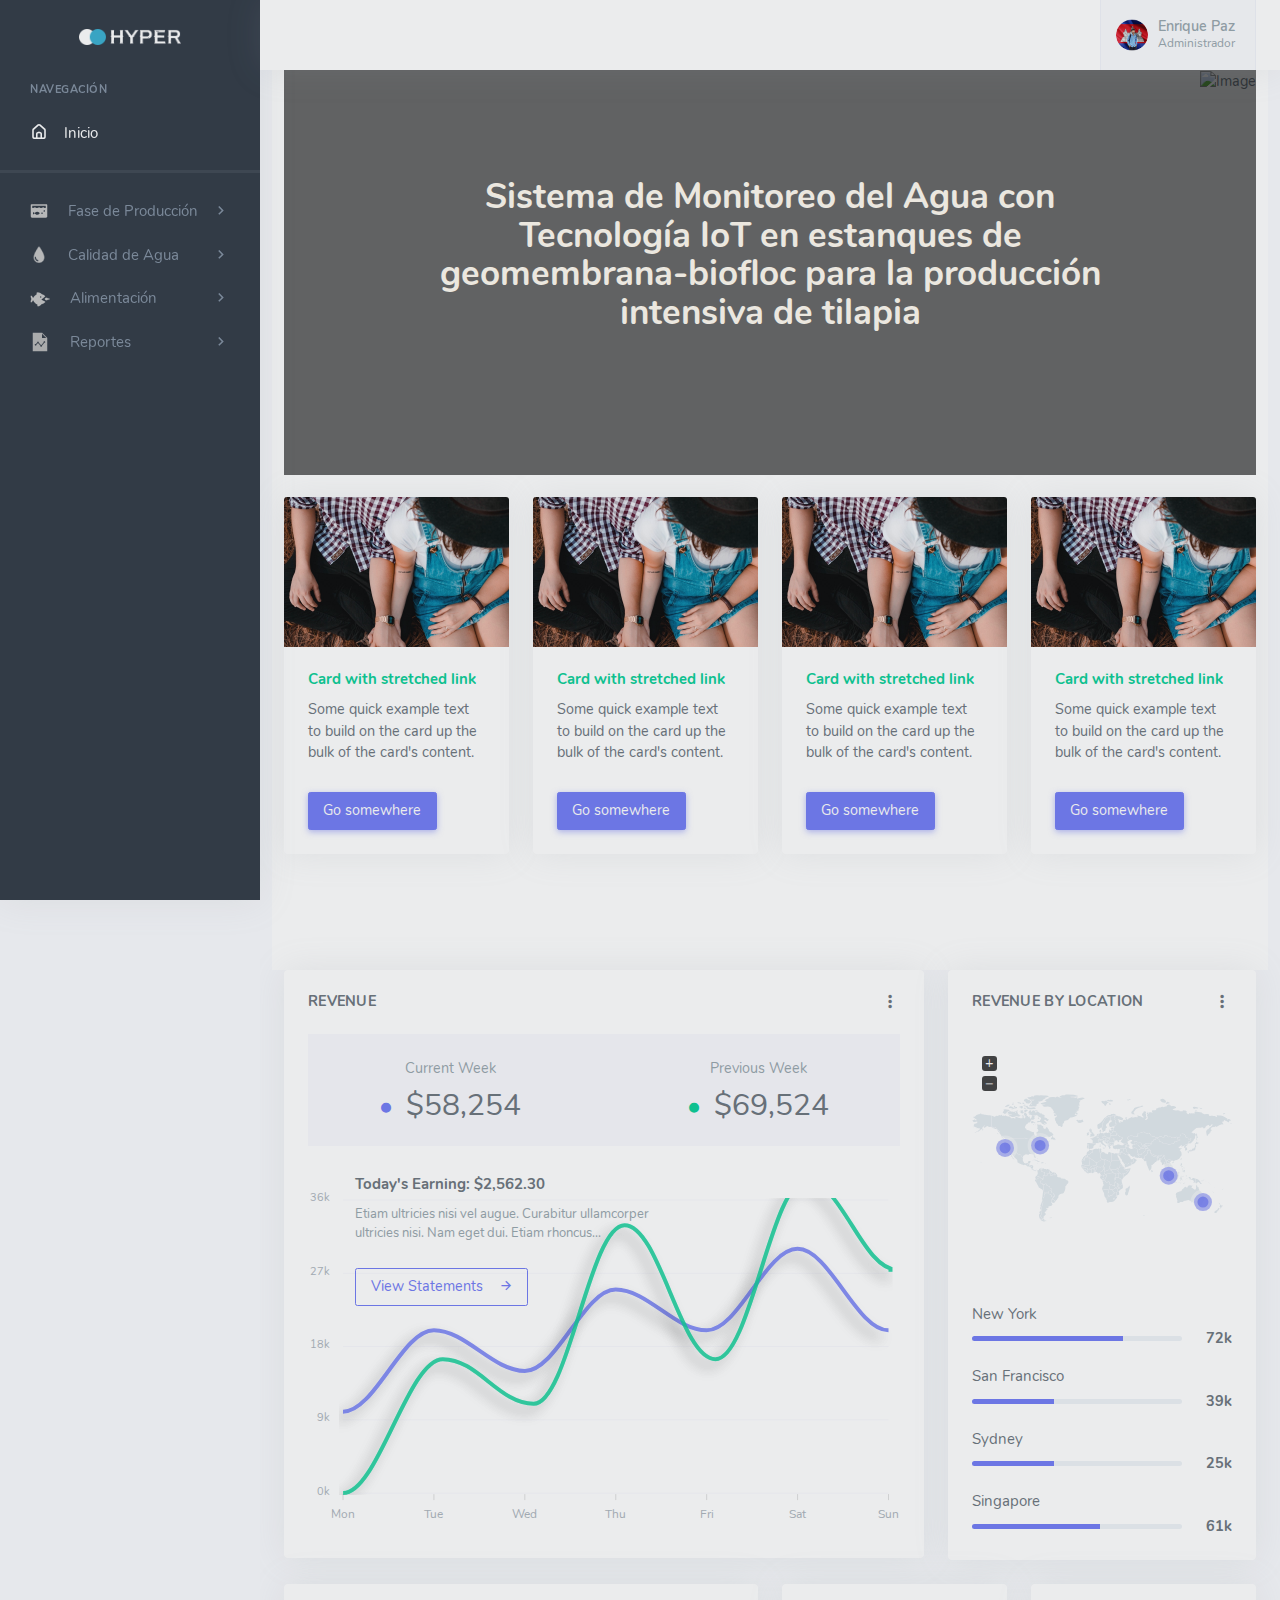
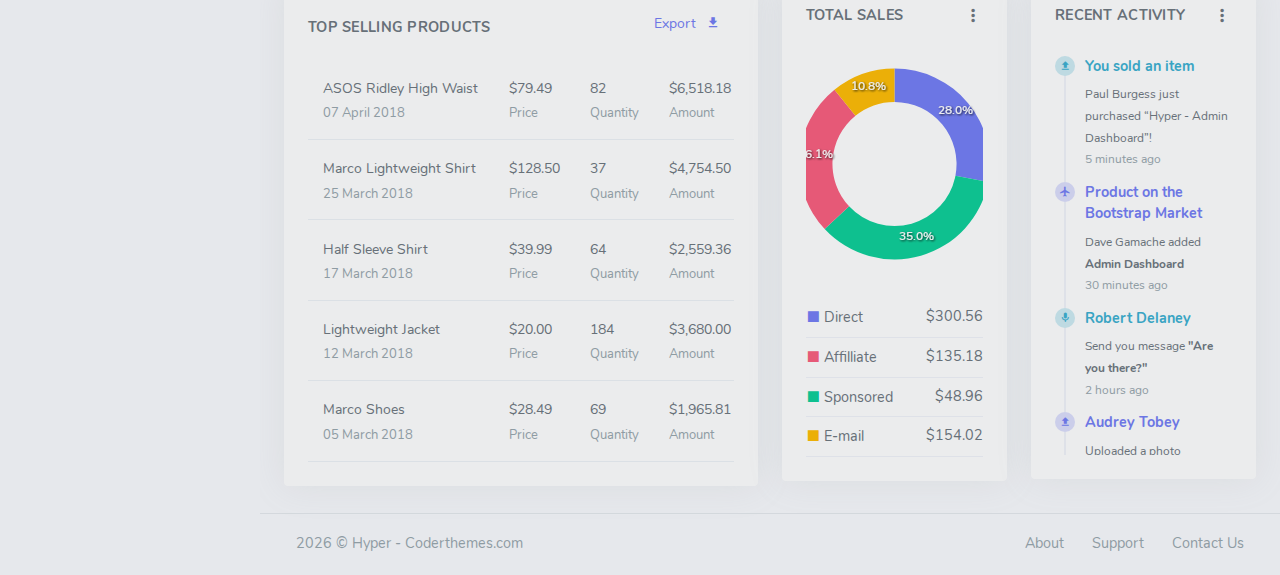
==== index.html @ 3c397463 "Assets y Version 0.1 del index" ====
﻿<!DOCTYPE html>
    <html lang="en">

    <head>
        <meta charset="utf-8">
        <title>Dashboard | Hyper - Responsive Bootstrap 5 Admin Dashboard</title>
        <meta name="viewport" content="width=device-width, initial-scale=1.0">
        <meta content="A fully featured admin theme which can be used to build CRM, CMS, etc." name="description">
        <meta content="Coderthemes" name="author">
        <!-- App favicon -->
        <link rel="shortcut icon" href="assets/images/favicon.ico">

        <!-- third party css -->
        <link href="assets/css/vendor/jquery-jvectormap-1.2.2.css" rel="stylesheet" type="text/css">
        <!-- third party css end -->

        <!-- App css -->
        <link href="assets/css/icons.min.css" rel="stylesheet" type="text/css">
        <link href="assets/css/app.min.css" rel="stylesheet" type="text/css" id="light-style">
        <link href="assets/css/app-dark.min.css" rel="stylesheet" type="text/css" id="dark-style">

    </head>

    <body class="loading" data-layout-config='{"leftSideBarTheme":"dark","layoutBoxed":false, "leftSidebarCondensed":false, "leftSidebarScrollable":false,"darkMode":false, "showRightSidebarOnStart": true}'>
        <!-- Begin page -->
        <div class="wrapper">
            <!-- ========== Left Sidebar Start ========== -->
            <div class="leftside-menu">
    
                <!-- LOGO -->
                <a href="index.html" class="logo text-center logo-light">
                    <span class="logo-lg">
                        <img src="assets/images/logo.png" alt="" height="16">
                    </span>
                    <span class="logo-sm">
                        <img src="assets/images/logo_sm.png" alt="" height="16">
                    </span>
                </a>

                <!-- LOGO -->
                <a href="index.html" class="logo text-center logo-dark">
                    <span class="logo-lg">
                        <img src="assets/images/logo-dark.png" alt="" height="16">
                    </span>
                    <span class="logo-sm">
                        <img src="assets/images/logo_sm_dark.png" alt="" height="16">
                    </span>
                </a>
    
                <div class="h-100" id="leftside-menu-container" data-simplebar="">

                    <!--- Sidemenu -->
                    <ul class="side-nav">

                        <li class="side-nav-title side-nav-item">Navegación</li>

                        <li class="side-nav-item menuitem-active">
                            <a href="index.html" class="side-nav-link active">
                                <i class="uil-home-alt"></i>
                                <span> Inicio </span>
                            </a>
                        </li>
                        <hr style="height: 3px;">
                        <li class="side-nav-item">
                            <a data-bs-toggle="collapse" href="#sidebarProduccion" aria-expanded="false" aria-controls="sidebarProduccion" class="side-nav-link">
                                <img src="assets/images/icons_agua/produccion.png">
                                <span> &nbsp &nbsp Fase de Producción </span>
                                <span class="menu-arrow"></span>
                            </a>
                            <div class="collapse" id="sidebarProduccion">
                                <ul class="side-nav-second-level">
                                    <li>
                                        <a href="produc-formula.html">Fórmula</a>
                                    </li>
                                    <li>
                                        <a href="produc-stats.html">Estadísticas</a>
                                    </li>
                                </ul>
                            </div>

                            <!-- Opcion Activa IMPORTANTE
                            <ul class="side-nav-second-level">
                                    <li class="menuitem-active">
                                        <a href="apps-ecommerce-products.html" class="active">Products</a>
                                    </li>
                                    <li>
                                        <a href="apps-ecommerce-products-details.html">Products Details</a>
                                    </li>
                                    <li>
                                        <a href="apps-ecommerce-orders.html">Orders</a>
                                    </li>
                                    <li>
                                        <a href="apps-ecommerce-orders-details.html">Order Details</a>
                                    </li>
                                    <li>
                                        <a href="apps-ecommerce-customers.html">Customers</a>
                                    </li>
                                    <li>
                                        <a href="apps-ecommerce-shopping-cart.html">Shopping Cart</a>
                                    </li>
                                    <li>
                                        <a href="apps-ecommerce-checkout.html">Checkout</a>
                                    </li>
                                    <li>
                                        <a href="apps-ecommerce-sellers.html">Sellers</a>
                                    </li>
                                </ul>
                            -->

                        </li>

                        <li class="side-nav-item">
                            <a data-bs-toggle="collapse" href="#sidebarCalidad" aria-expanded="false" aria-controls="sidebarCalidad" class="side-nav-link">
                                <img src="assets/images/icons_agua/calidad.png">
                                <span> &nbsp &nbsp Calidad de Agua </span>
                                <span class="menu-arrow"></span>
                            </a>
                            <div class="collapse" id="sidebarCalidad">
                                <ul class="side-nav-second-level">
                                    <li>
                                        <a href="produc-monitoreo.html">Monitoreo</a>
                                    </li>
                                    <li>
                                        <a href="produc-margenes.html">Márgenes</a>
                                    </li>
                                    <li>
                                        <a href="produc-eventos.html">Eventos</a>
                                    </li>
                                </ul>
                            </div>
                        </li>

                        <li class="side-nav-item">
                            <a data-bs-toggle="collapse" href="#sidebarAlimentacion" aria-expanded="false" aria-controls="sidebarAlimentacion" class="side-nav-link">
                                <img src="assets/images/icons_agua/alimentacion.png">
                                <span> &nbsp &nbsp Alimentación </span>
                                <span class="menu-arrow"></span>
                            </a>
                            <div class="collapse" id="sidebarAlimentacion">
                                <ul class="side-nav-second-level">
                                    <li>
                                        <a href="produc-monitoreo.html">Fórmula</a>
                                    </li>
                                    <li>
                                        <a href="produc-margenes.html">Estadísticas</a>
                                    </li>
                                </ul>
                            </div>
                        </li>

                        <li class="side-nav-item">
                            <a data-bs-toggle="collapse" href="#sidebarReportes" aria-expanded="false" aria-controls="sidebarReportes" class="side-nav-link">
                                <img src="assets/images/icons_agua/reportes.png">
                                <span> &nbsp &nbsp Reportes </span>
                                <span class="menu-arrow"></span>
                            </a>
                            <div class="collapse" id="sidebarReportes">
                                <ul class="side-nav-second-level">
                                    <li>
                                        <a href="report-historial.html">Historial</a>
                                    </li>
                                </ul>
                            </div>
                        </li>
                    </ul>

                    <!-- Help Box
                    <div class="help-box text-white text-center">
                        <a href="javascript: void(0);" class="float-end close-btn text-white">
                            <i class="mdi mdi-close"></i>
                        </a>
                        <img src="assets/images/help-icon.svg" height="90" alt="Helper Icon Image">
                        <h5 class="mt-3">Unlimited Access</h5>
                        <p class="mb-3">Upgrade to plan to get access to unlimited reports</p>
                        <a href="javascript: void(0);" class="btn btn-outline-light btn-sm">Upgrade</a>
                    </div>
                    end Help Box -->
                    <!-- End Sidebar -->

                    <div class="clearfix"></div>

                </div>
                <!-- Sidebar -left -->

            </div>
            <!-- Left Sidebar End -->

            <!-- ============================================================== -->
            <!-- Start Page Content here -->
            <!-- ============================================================== -->

            <div class="content-page">
                <div class="content">
                    <!-- Topbar Start -->
                    <div class="navbar-custom">
                        <ul class="list-unstyled topbar-menu float-end mb-0">
                            <li class="dropdown notification-list">
                                <a class="nav-link dropdown-toggle nav-user arrow-none me-0" data-bs-toggle="dropdown" href="#" role="button" aria-haspopup="false" aria-expanded="false">
                                    <span class="account-user-avatar"> 
                                        <img src="assets/images/users/avatar-1.jpg" alt="user-image" class="rounded-circle">
                                    </span>
                                    <span>
                                        <span class="account-user-name">Enrique Paz</span>
                                        <span class="account-position">Administrador</span>
                                    </span>
                                </a>
                                <div class="dropdown-menu dropdown-menu-end dropdown-menu-animated topbar-dropdown-menu profile-dropdown">
                                    <!-- item-->
                                    <div class=" dropdown-header noti-title">
                                        <h6 class="text-overflow m-0">Bienvenido !</h6>
                                    </div>

                                    <!-- item-->
                                    <a href="javascript:void(0);" class="dropdown-item notify-item">
                                        <i class="mdi mdi-account-circle me-1"></i>
                                        <span>Mi Cuenta</span>
                                    </a>

                                    <!-- item-->
                                    <a href="javascript:void(0);" class="dropdown-item notify-item">
                                        <i class="mdi mdi-chat-processing-outline me-1"></i>
                                        <span>Soporte</span>
                                    </a>

                                    <!-- item-->
                                    <a href="javascript:void(0);" class="dropdown-item notify-item">
                                        <i class="mdi mdi-logout me-1"></i>
                                        <span>Cerrar Sesión</span>
                                    </a>
                                </div>
                            </li>
                        </ul>
                    </div>
                    <!-- end Topbar -->
                    
                    <!-- Start Content-->
                    <div class="container-fluid">

                        <div class="row">
                            <div class="carousel">
                                <div class="container-fluid">
                                    <div class="owl-carousel">
                                        <div class="carousel-item">
                                            <div class="carousel-img">
                                                <img src="assets/images/index.jpg" alt="Image">
                                            </div>
                                            <div class="carousel-text">
                                                <h2 style="color: floralwhite; text-align: center;"><span style="font-size: 35px;">Sistema de Monitoreo del Agua con Tecnología IoT en estanques de geomembrana-biofloc para la producción intensiva de tilapia </span></h2>
                                                <p style="text-align:justify";></p>
                                            </div>
                                        </div>
                                    </div>
                                </div>
                                <br>
                                <div class="row">
                                    <div class="col-md-6 col-lg-3">
                                        <div class="card">
                                            <img src="assets/images/small/small-3.jpg" class="card-img-top" alt="...">
                                            <div class="card-body">
                                                <h5 class="card-title"><a href="#" class="text-success stretched-link">Card with stretched link</a></h5>
                                                <p class="card-text">
                                                    Some quick example text to build on the card up the bulk of the card's content.
                                                </p>
                                                <a href="#" class="btn btn-primary mt-2 stretched-link">Go somewhere</a>
                                            </div> <!-- end card-body -->
                                        </div> <!-- end card -->
                                    </div> <!-- end col-->
                                    <div class="col-md-6 col-lg-3">
                                        <div class="card">
                                            <img src="assets/images/small/small-3.jpg" class="card-img-top" alt="...">
                                            <div class="card-body">
                                                <h5 class="card-title"><a href="#" class="text-success stretched-link">Card with stretched link</a></h5>
                                                <p class="card-text">
                                                    Some quick example text to build on the card up the bulk of the card's content.
                                                </p>
                                                <a href="#" class="btn btn-primary mt-2 stretched-link">Go somewhere</a>
                                            </div> <!-- end card-body -->
                                        </div> <!-- end card -->
                                    </div> <!-- end col-->
                                    <div class="col-md-6 col-lg-3">
                                        <div class="card">
                                            <img src="assets/images/small/small-3.jpg" class="card-img-top" alt="...">
                                            <div class="card-body">
                                                <h5 class="card-title"><a href="#" class="text-success stretched-link">Card with stretched link</a></h5>
                                                <p class="card-text">
                                                    Some quick example text to build on the card up the bulk of the card's content.
                                                </p>
                                                <a href="#" class="btn btn-primary mt-2 stretched-link">Go somewhere</a>
                                            </div> <!-- end card-body -->
                                        </div> <!-- end card -->
                                    </div> <!-- end col-->
                                    <div class="col-md-6 col-lg-3">
                                        <div class="card">
                                            <img src="assets/images/small/small-3.jpg" class="card-img-top" alt="...">
                                            <div class="card-body">
                                                <h5 class="card-title"><a href="#" class="text-success stretched-link">Card with stretched link</a></h5>
                                                <p class="card-text">
                                                    Some quick example text to build on the card up the bulk of the card's content.
                                                </p>
                                                <a href="#" class="btn btn-primary mt-2 stretched-link">Go somewhere</a>
                                            </div> <!-- end card-body -->
                                        </div> <!-- end card -->
                                    </div> <!-- end col-->
                                </div>
                            </div>
                            
                        </div>
                        <!-- end row -->

                        <div class="row">
                            <div class="col-lg-8">
                                <div class="card">
                                    <div class="card-body">
                                        <div class="dropdown float-end">
                                            <a href="#" class="dropdown-toggle arrow-none card-drop" data-bs-toggle="dropdown" aria-expanded="false">
                                                <i class="mdi mdi-dots-vertical"></i>
                                            </a>
                                            <div class="dropdown-menu dropdown-menu-end">
                                                <!-- item-->
                                                <a href="javascript:void(0);" class="dropdown-item">Sales Report</a>
                                                <!-- item-->
                                                <a href="javascript:void(0);" class="dropdown-item">Export Report</a>
                                                <!-- item-->
                                                <a href="javascript:void(0);" class="dropdown-item">Profit</a>
                                                <!-- item-->
                                                <a href="javascript:void(0);" class="dropdown-item">Action</a>
                                            </div>
                                        </div>
                                        <h4 class="header-title mb-3">Revenue</h4>

                                        <div class="chart-content-bg">
                                            <div class="row text-center">
                                                <div class="col-md-6">
                                                    <p class="text-muted mb-0 mt-3">Current Week</p>
                                                    <h2 class="fw-normal mb-3">
                                                        <small class="mdi mdi-checkbox-blank-circle text-primary align-middle me-1"></small>
                                                        <span>$58,254</span>
                                                    </h2>
                                                </div>
                                                <div class="col-md-6">
                                                    <p class="text-muted mb-0 mt-3">Previous Week</p>
                                                    <h2 class="fw-normal mb-3">
                                                        <small class="mdi mdi-checkbox-blank-circle text-success align-middle me-1"></small>
                                                        <span>$69,524</span>
                                                    </h2>
                                                </div>
                                            </div>
                                        </div>

                                        <div class="dash-item-overlay d-none d-md-block" dir="ltr">
                                            <h5>Today's Earning: $2,562.30</h5>
                                            <p class="text-muted font-13 mb-3 mt-2">Etiam ultricies nisi vel augue. Curabitur ullamcorper ultricies nisi. Nam eget dui.
                                                Etiam rhoncus...</p>
                                            <a href="javascript: void(0);" class="btn btn-outline-primary">View Statements
                                                <i class="mdi mdi-arrow-right ms-2"></i>
                                            </a>
                                        </div>
                                        <div dir="ltr">
                                            <div id="revenue-chart" class="apex-charts mt-3" data-colors="#727cf5,#0acf97"></div>
                                        </div>
                                    </div> <!-- end card-body-->
                                </div> <!-- end card-->
                            </div> <!-- end col-->

                            <div class="col-lg-4">
                                <div class="card">
                                    <div class="card-body">
                                        <div class="dropdown float-end">
                                            <a href="#" class="dropdown-toggle arrow-none card-drop" data-bs-toggle="dropdown" aria-expanded="false">
                                                <i class="mdi mdi-dots-vertical"></i>
                                            </a>
                                            <div class="dropdown-menu dropdown-menu-end">
                                                <!-- item-->
                                                <a href="javascript:void(0);" class="dropdown-item">Sales Report</a>
                                                <!-- item-->
                                                <a href="javascript:void(0);" class="dropdown-item">Export Report</a>
                                                <!-- item-->
                                                <a href="javascript:void(0);" class="dropdown-item">Profit</a>
                                                <!-- item-->
                                                <a href="javascript:void(0);" class="dropdown-item">Action</a>
                                            </div>
                                        </div>
                                        <h4 class="header-title">Revenue By Location</h4>
                                        <div class="mb-4 mt-4">
                                            <div id="world-map-markers" style="height: 224px"></div>
                                        </div>

                                        <h5 class="mb-1 mt-0 fw-normal">New York</h5>
                                        <div class="progress-w-percent">
                                            <span class="progress-value fw-bold">72k </span>
                                            <div class="progress progress-sm">
                                                <div class="progress-bar" role="progressbar" style="width: 72%;" aria-valuenow="72" aria-valuemin="0" aria-valuemax="100"></div>
                                            </div>
                                        </div>

                                        <h5 class="mb-1 mt-0 fw-normal">San Francisco</h5>
                                        <div class="progress-w-percent">
                                            <span class="progress-value fw-bold">39k </span>
                                            <div class="progress progress-sm">
                                                <div class="progress-bar" role="progressbar" style="width: 39%;" aria-valuenow="39" aria-valuemin="0" aria-valuemax="100"></div>
                                            </div>
                                        </div>

                                        <h5 class="mb-1 mt-0 fw-normal">Sydney</h5>
                                        <div class="progress-w-percent">
                                            <span class="progress-value fw-bold">25k </span>
                                            <div class="progress progress-sm">
                                                <div class="progress-bar" role="progressbar" style="width: 39%;" aria-valuenow="39" aria-valuemin="0" aria-valuemax="100"></div>
                                            </div>
                                        </div>

                                        <h5 class="mb-1 mt-0 fw-normal">Singapore</h5>
                                        <div class="progress-w-percent mb-0">
                                            <span class="progress-value fw-bold">61k </span>
                                            <div class="progress progress-sm">
                                                <div class="progress-bar" role="progressbar" style="width: 61%;" aria-valuenow="61" aria-valuemin="0" aria-valuemax="100"></div>
                                            </div>
                                        </div>
                                    </div> <!-- end card-body-->
                                </div> <!-- end card-->
                            </div> <!-- end col-->
                        </div>
                        <!-- end row -->


                        <div class="row">
                            <div class="col-xl-6 col-lg-12 order-lg-2 order-xl-1">
                                <div class="card">
                                    <div class="card-body">
                                        <a href="" class="btn btn-sm btn-link float-end">Export
                                            <i class="mdi mdi-download ms-1"></i>
                                        </a>
                                        <h4 class="header-title mt-2 mb-3">Top Selling Products</h4>

                                        <div class="table-responsive">
                                            <table class="table table-centered table-nowrap table-hover mb-0">
                                                <tbody>
                                                    <tr>
                                                        <td>
                                                            <h5 class="font-14 my-1 fw-normal">ASOS Ridley High Waist</h5>
                                                            <span class="text-muted font-13">07 April 2018</span>
                                                        </td>
                                                        <td>
                                                            <h5 class="font-14 my-1 fw-normal">$79.49</h5>
                                                            <span class="text-muted font-13">Price</span>
                                                        </td>
                                                        <td>
                                                            <h5 class="font-14 my-1 fw-normal">82</h5>
                                                            <span class="text-muted font-13">Quantity</span>
                                                        </td>
                                                        <td>
                                                            <h5 class="font-14 my-1 fw-normal">$6,518.18</h5>
                                                            <span class="text-muted font-13">Amount</span>
                                                        </td>
                                                    </tr>
                                                    <tr>
                                                        <td>
                                                            <h5 class="font-14 my-1 fw-normal">Marco Lightweight Shirt</h5>
                                                            <span class="text-muted font-13">25 March 2018</span>
                                                        </td>
                                                        <td>
                                                            <h5 class="font-14 my-1 fw-normal">$128.50</h5>
                                                            <span class="text-muted font-13">Price</span>
                                                        </td>
                                                        <td>
                                                            <h5 class="font-14 my-1 fw-normal">37</h5>
                                                            <span class="text-muted font-13">Quantity</span>
                                                        </td>
                                                        <td>
                                                            <h5 class="font-14 my-1 fw-normal">$4,754.50</h5>
                                                            <span class="text-muted font-13">Amount</span>
                                                        </td>
                                                    </tr>
                                                    <tr>
                                                        <td>
                                                            <h5 class="font-14 my-1 fw-normal">Half Sleeve Shirt</h5>
                                                            <span class="text-muted font-13">17 March 2018</span>
                                                        </td>
                                                        <td>
                                                            <h5 class="font-14 my-1 fw-normal">$39.99</h5>
                                                            <span class="text-muted font-13">Price</span>
                                                        </td>
                                                        <td>
                                                            <h5 class="font-14 my-1 fw-normal">64</h5>
                                                            <span class="text-muted font-13">Quantity</span>
                                                        </td>
                                                        <td>
                                                            <h5 class="font-14 my-1 fw-normal">$2,559.36</h5>
                                                            <span class="text-muted font-13">Amount</span>
                                                        </td>
                                                    </tr>
                                                    <tr>
                                                        <td>
                                                            <h5 class="font-14 my-1 fw-normal">Lightweight Jacket</h5>
                                                            <span class="text-muted font-13">12 March 2018</span>
                                                        </td>
                                                        <td>
                                                            <h5 class="font-14 my-1 fw-normal">$20.00</h5>
                                                            <span class="text-muted font-13">Price</span>
                                                        </td>
                                                        <td>
                                                            <h5 class="font-14 my-1 fw-normal">184</h5>
                                                            <span class="text-muted font-13">Quantity</span>
                                                        </td>
                                                        <td>
                                                            <h5 class="font-14 my-1 fw-normal">$3,680.00</h5>
                                                            <span class="text-muted font-13">Amount</span>
                                                        </td>
                                                    </tr>
                                                    <tr>
                                                        <td>
                                                            <h5 class="font-14 my-1 fw-normal">Marco Shoes</h5>
                                                            <span class="text-muted font-13">05 March 2018</span>
                                                        </td>
                                                        <td>
                                                            <h5 class="font-14 my-1 fw-normal">$28.49</h5>
                                                            <span class="text-muted font-13">Price</span>
                                                        </td>
                                                        <td>
                                                            <h5 class="font-14 my-1 fw-normal">69</h5>
                                                            <span class="text-muted font-13">Quantity</span>
                                                        </td>
                                                        <td>
                                                            <h5 class="font-14 my-1 fw-normal">$1,965.81</h5>
                                                            <span class="text-muted font-13">Amount</span>
                                                        </td>
                                                    </tr>

                                                </tbody>
                                            </table>
                                        </div> <!-- end table-responsive-->
                                    </div> <!-- end card-body-->
                                </div> <!-- end card-->
                            </div> <!-- end col-->

                            <div class="col-xl-3 col-lg-6 order-lg-1">
                                <div class="card">
                                    <div class="card-body">
                                        <div class="dropdown float-end">
                                            <a href="#" class="dropdown-toggle arrow-none card-drop" data-bs-toggle="dropdown" aria-expanded="false">
                                                <i class="mdi mdi-dots-vertical"></i>
                                            </a>
                                            <div class="dropdown-menu dropdown-menu-end">
                                                <!-- item-->
                                                <a href="javascript:void(0);" class="dropdown-item">Sales Report</a>
                                                <!-- item-->
                                                <a href="javascript:void(0);" class="dropdown-item">Export Report</a>
                                                <!-- item-->
                                                <a href="javascript:void(0);" class="dropdown-item">Profit</a>
                                                <!-- item-->
                                                <a href="javascript:void(0);" class="dropdown-item">Action</a>
                                            </div>
                                        </div>
                                        <h4 class="header-title">Total Sales</h4>

                                        <div id="average-sales" class="apex-charts mb-4 mt-4" data-colors="#727cf5,#0acf97,#fa5c7c,#ffbc00"></div>
                                       

                                        <div class="chart-widget-list">
                                            <p>
                                                <i class="mdi mdi-square text-primary"></i> Direct
                                                <span class="float-end">$300.56</span>
                                            </p>
                                            <p>
                                                <i class="mdi mdi-square text-danger"></i> Affilliate
                                                <span class="float-end">$135.18</span>
                                            </p>
                                            <p>
                                                <i class="mdi mdi-square text-success"></i> Sponsored
                                                <span class="float-end">$48.96</span>
                                            </p>
                                            <p class="mb-0">
                                                <i class="mdi mdi-square text-warning"></i> E-mail
                                                <span class="float-end">$154.02</span>
                                            </p>
                                        </div>
                                    </div> <!-- end card-body-->
                                </div> <!-- end card-->
                            </div> <!-- end col-->

                            <div class="col-xl-3 col-lg-6 order-lg-1">
                                <div class="card">
                                    <div class="card-body">
                                        <div class="dropdown float-end">
                                            <a href="#" class="dropdown-toggle arrow-none card-drop" data-bs-toggle="dropdown" aria-expanded="false">
                                                <i class="mdi mdi-dots-vertical"></i>
                                            </a>
                                            <div class="dropdown-menu dropdown-menu-end">
                                                <!-- item-->
                                                <a href="javascript:void(0);" class="dropdown-item">Sales Report</a>
                                                <!-- item-->
                                                <a href="javascript:void(0);" class="dropdown-item">Export Report</a>
                                                <!-- item-->
                                                <a href="javascript:void(0);" class="dropdown-item">Profit</a>
                                                <!-- item-->
                                                <a href="javascript:void(0);" class="dropdown-item">Action</a>
                                            </div>
                                        </div>
                                        <h4 class="header-title mb-2">Recent Activity</h4>

                                        <div data-simplebar="" style="max-height: 419px;"> 
                                            <div class="timeline-alt pb-0">
                                                <div class="timeline-item">
                                                    <i class="mdi mdi-upload bg-info-lighten text-info timeline-icon"></i>
                                                    <div class="timeline-item-info">
                                                        <a href="#" class="text-info fw-bold mb-1 d-block">You sold an item</a>
                                                        <small>Paul Burgess just purchased “Hyper - Admin Dashboard”!</small>
                                                        <p class="mb-0 pb-2">
                                                            <small class="text-muted">5 minutes ago</small>
                                                        </p>
                                                    </div>
                                                </div>

                                                <div class="timeline-item">
                                                    <i class="mdi mdi-airplane bg-primary-lighten text-primary timeline-icon"></i>
                                                    <div class="timeline-item-info">
                                                        <a href="#" class="text-primary fw-bold mb-1 d-block">Product on the Bootstrap Market</a>
                                                        <small>Dave Gamache added
                                                            <span class="fw-bold">Admin Dashboard</span>
                                                        </small>
                                                        <p class="mb-0 pb-2">
                                                            <small class="text-muted">30 minutes ago</small>
                                                        </p>
                                                    </div>
                                                </div>

                                                <div class="timeline-item">
                                                    <i class="mdi mdi-microphone bg-info-lighten text-info timeline-icon"></i>
                                                    <div class="timeline-item-info">
                                                        <a href="#" class="text-info fw-bold mb-1 d-block">Robert Delaney</a>
                                                        <small>Send you message
                                                            <span class="fw-bold">"Are you there?"</span>
                                                        </small>
                                                        <p class="mb-0 pb-2">
                                                            <small class="text-muted">2 hours ago</small>
                                                        </p>
                                                    </div>
                                                </div>

                                                <div class="timeline-item">
                                                    <i class="mdi mdi-upload bg-primary-lighten text-primary timeline-icon"></i>
                                                    <div class="timeline-item-info">
                                                        <a href="#" class="text-primary fw-bold mb-1 d-block">Audrey Tobey</a>
                                                        <small>Uploaded a photo
                                                            <span class="fw-bold">"Error.jpg"</span>
                                                        </small>
                                                        <p class="mb-0 pb-2">
                                                            <small class="text-muted">14 hours ago</small>
                                                        </p>
                                                    </div>
                                                </div>

                                                <div class="timeline-item">
                                                    <i class="mdi mdi-upload bg-info-lighten text-info timeline-icon"></i>
                                                    <div class="timeline-item-info">
                                                        <a href="#" class="text-info fw-bold mb-1 d-block">You sold an item</a>
                                                        <small>Paul Burgess just purchased “Hyper - Admin Dashboard”!</small>
                                                        <p class="mb-0 pb-2">
                                                            <small class="text-muted">16 hours ago</small>
                                                        </p>
                                                    </div>
                                                </div>

                                                <div class="timeline-item">
                                                    <i class="mdi mdi-airplane bg-primary-lighten text-primary timeline-icon"></i>
                                                    <div class="timeline-item-info">
                                                        <a href="#" class="text-primary fw-bold mb-1 d-block">Product on the Bootstrap Market</a>
                                                        <small>Dave Gamache added
                                                            <span class="fw-bold">Admin Dashboard</span>
                                                        </small>
                                                        <p class="mb-0 pb-2">
                                                            <small class="text-muted">22 hours ago</small>
                                                        </p>
                                                    </div>
                                                </div>

                                                <div class="timeline-item">
                                                    <i class="mdi mdi-microphone bg-info-lighten text-info timeline-icon"></i>
                                                    <div class="timeline-item-info">
                                                        <a href="#" class="text-info fw-bold mb-1 d-block">Robert Delaney</a>
                                                        <small>Send you message
                                                            <span class="fw-bold">"Are you there?"</span>
                                                        </small>
                                                        <p class="mb-0 pb-2">
                                                            <small class="text-muted">2 days ago</small>
                                                        </p>
                                                    </div>
                                                </div>
                                            </div>
                                            <!-- end timeline -->
                                        </div> <!-- end slimscroll -->
                                    </div>
                                    <!-- end card-body -->
                                </div>
                                <!-- end card-->
                            </div>
                            <!-- end col -->

                        </div>
                        <!-- end row -->

                    </div>
                    <!-- container -->

                </div>
                <!-- content -->

                <!-- Footer Start -->
                <footer class="footer">
                    <div class="container-fluid">
                        <div class="row">
                            <div class="col-md-6">
                                <script>document.write(new Date().getFullYear())</script> © Hyper - Coderthemes.com
                            </div>
                            <div class="col-md-6">
                                <div class="text-md-end footer-links d-none d-md-block">
                                    <a href="javascript: void(0);">About</a>
                                    <a href="javascript: void(0);">Support</a>
                                    <a href="javascript: void(0);">Contact Us</a>
                                </div>
                            </div>
                        </div>
                    </div>
                </footer>
                <!-- end Footer -->

            </div>

            <!-- ============================================================== -->
            <!-- End Page content -->
            <!-- ============================================================== -->


        </div>
        <!-- END wrapper -->

        <div class="rightbar-overlay"></div>
        <!-- /End-bar -->

        <!-- bundle -->
        <script src="assets/js/vendor.min.js"></script>
        <script src="assets/js/app.min.js"></script>

        <!-- third party js -->
        <script src="assets/js/vendor/apexcharts.min.js"></script>
        <script src="assets/js/vendor/jquery-jvectormap-1.2.2.min.js"></script>
        <script src="assets/js/vendor/jquery-jvectormap-world-mill-en.js"></script>
        <!-- third party js ends -->

        <!-- demo app -->
        <script src="assets/js/pages/demo.dashboard.js"></script>
        <!-- end demo js-->
    </body>
</html>
---- assets/css/icons.min.css ----
@charset "UTF-8";@font-face{font-family:unicons;src:url(../fonts/unicons.eot);src:url(../fontsunicons.eot?34404611#iefix) format("embedded-opentype"),url(../fonts/unicons.woff2) format("woff2"),url(../fonts/unicons.woff) format("woff"),url(../fonts/unicons.ttf) format("truetype"),url(../fonts/unicons.svg) format("svg");font-weight:400;font-style:normal}[class*=" uil-"]:before,[class^=uil-]:before{font-family:unicons;font-style:normal;font-weight:400;speak:none;display:inline-block;text-decoration:inherit;text-align:center;font-variant:normal;text-transform:none;line-height:1em;-webkit-font-smoothing:antialiased;-moz-osx-font-smoothing:grayscale}.uil-0-plus:before{content:'\e800'}.uil-10-plus:before{content:'\e801'}.uil-12-plus:before{content:'\e802'}.uil-13-plus:before{content:'\e803'}.uil-16-plus:before{content:'\e804'}.uil-17-plus:before{content:'\e805'}.uil-18-plus:before{content:'\e806'}.uil-21-plus:before{content:'\e807'}.uil-3-plus:before{content:'\e808'}.uil-500px:before{content:'\e809'}.uil-6-plus:before{content:'\e80a'}.uil-abacus:before{content:'\e80b'}.uil-accessible-icon-alt:before{content:'\e80c'}.uil-adjust-alt:before{content:'\e80d'}.uil-adjust-circle:before{content:'\e80e'}.uil-adjust-half:before{content:'\e80f'}.uil-adjust:before{content:'\e810'}.uil-adobe:before{content:'\e811'}.uil-airplay:before{content:'\e812'}.uil-align-alt:before{content:'\e813'}.uil-align-center-alt:before{content:'\e814'}.uil-align-center-h:before{content:'\e815'}.uil-align-center-justify:before{content:'\e816'}.uil-align-center-v:before{content:'\e817'}.uil-align-center:before{content:'\e818'}.uil-align-justify:before{content:'\e819'}.uil-align-left-justify:before{content:'\e81a'}.uil-align-left:before{content:'\e81b'}.uil-align-letter-right:before{content:'\e81c'}.uil-align-right-justify:before{content:'\e81d'}.uil-align-right:before{content:'\e81e'}.uil-align:before{content:'\e81f'}.uil-ambulance:before{content:'\e820'}.uil-analysis:before{content:'\e821'}.uil-analytics:before{content:'\e822'}.uil-anchor:before{content:'\e823'}.uil-android-phone-slash:before{content:'\e824'}.uil-angle-double-down:before{content:'\e825'}.uil-angle-double-left:before{content:'\e826'}.uil-angle-double-right:before{content:'\e827'}.uil-angle-double-up:before{content:'\e828'}.uil-angle-down:before{content:'\e829'}.uil-angle-left:before{content:'\e82a'}.uil-angle-right-b:before{content:'\e82b'}.uil-angle-right:before{content:'\e82c'}.uil-angle-up:before{content:'\e82d'}.uil-angry:before{content:'\e82e'}.uil-ankh:before{content:'\e82f'}.uil-annoyed-alt:before{content:'\e830'}.uil-annoyed:before{content:'\e831'}.uil-apple:before{content:'\e832'}.uil-apps:before{content:'\e833'}.uil-archive-alt:before{content:'\e834'}.uil-archive:before{content:'\e835'}.uil-archway:before{content:'\e836'}.uil-arrow-break:before{content:'\e837'}.uil-arrow-circle-down:before{content:'\e838'}.uil-arrow-circle-left:before{content:'\e839'}.uil-arrow-circle-right:before{content:'\e83a'}.uil-arrow-circle-up:before{content:'\e83b'}.uil-arrow-compress-h:before{content:'\e83c'}.uil-arrow-down-left:before{content:'\e83d'}.uil-arrow-down-right:before{content:'\e83e'}.uil-arrow-down:before{content:'\e83f'}.uil-arrow-from-right:before{content:'\e840'}.uil-arrow-from-top:before{content:'\e841'}.uil-arrow-growth:before{content:'\e842'}.uil-arrow-left:before{content:'\e843'}.uil-arrow-random:before{content:'\e844'}.uil-arrow-resize-diagonal:before{content:'\e845'}.uil-arrow-right:before{content:'\e846'}.uil-arrow-to-bottom:before{content:'\e847'}.uil-arrow-to-right:before{content:'\e848'}.uil-arrow-up-left:before{content:'\e849'}.uil-arrow-up-right:before{content:'\e84a'}.uil-arrow-up:before{content:'\e84b'}.uil-arrows-h-alt:before{content:'\e84c'}.uil-arrows-h:before{content:'\e84d'}.uil-arrows-left-down:before{content:'\e84e'}.uil-arrows-maximize:before{content:'\e84f'}.uil-arrows-merge:before{content:'\e850'}.uil-arrows-resize-h:before{content:'\e851'}.uil-arrows-resize-v:before{content:'\e852'}.uil-arrows-resize:before{content:'\e853'}.uil-arrows-right-down:before{content:'\e854'}.uil-arrows-shrink-h:before{content:'\e855'}.uil-arrows-shrink-v:before{content:'\e856'}.uil-arrows-up-right:before{content:'\e857'}.uil-arrows-v-alt:before{content:'\e858'}.uil-arrows-v:before{content:'\e859'}.uil-assistive-listening-systems:before{content:'\e85a'}.uil-asterisk:before{content:'\e85b'}.uil-at:before{content:'\e85c'}.uil-atm-card:before{content:'\e85d'}.uil-atom:before{content:'\e85e'}.uil-auto-flash:before{content:'\e85f'}.uil-award-alt:before{content:'\e860'}.uil-award:before{content:'\e861'}.uil-baby-carriage:before{content:'\e862'}.uil-backpack:before{content:'\e863'}.uil-backspace:before{content:'\e864'}.uil-backward:before{content:'\e865'}.uil-bag-alt:before{content:'\e866'}.uil-bag-slash:before{content:'\e867'}.uil-bag:before{content:'\e868'}.uil-balance-scale:before{content:'\e869'}.uil-ball:before{content:'\e86a'}.uil-ban:before{content:'\e86b'}.uil-bars:before{content:'\e86c'}.uil-basketball-hoop:before{content:'\e86d'}.uil-basketball:before{content:'\e86e'}.uil-battery-bolt:before{content:'\e86f'}.uil-battery-empty:before{content:'\e870'}.uil-bed-double:before{content:'\e871'}.uil-bed:before{content:'\e872'}.uil-behance:before{content:'\e873'}.uil-bell-school:before{content:'\e874'}.uil-bell-slash:before{content:'\e875'}.uil-bell:before{content:'\e876'}.uil-bill:before{content:'\e877'}.uil-bitcoin-circle:before{content:'\e878'}.uil-bitcoin:before{content:'\e879'}.uil-black-berry:before{content:'\e87a'}.uil-bluetooth-b:before{content:'\e87b'}.uil-bold:before{content:'\e87c'}.uil-bolt-alt:before{content:'\e87d'}.uil-bolt-slash:before{content:'\e87e'}.uil-bolt:before{content:'\e87f'}.uil-book-alt:before{content:'\e880'}.uil-book-medical:before{content:'\e881'}.uil-book-open:before{content:'\e882'}.uil-book-reader:before{content:'\e883'}.uil-book:before{content:'\e884'}.uil-bookmark-full:before{content:'\e885'}.uil-bookmark:before{content:'\e886'}.uil-books:before{content:'\e887'}.uil-boombox:before{content:'\e888'}.uil-border-alt:before{content:'\e889'}.uil-border-bottom:before{content:'\e88a'}.uil-border-clear:before{content:'\e88b'}.uil-border-horizontal:before{content:'\e88c'}.uil-border-inner:before{content:'\e88d'}.uil-border-left:before{content:'\e88e'}.uil-border-out:before{content:'\e88f'}.uil-border-right:before{content:'\e890'}.uil-border-top:before{content:'\e891'}.uil-border-vertical:before{content:'\e892'}.uil-box:before{content:'\e893'}.uil-briefcase-alt:before{content:'\e894'}.uil-briefcase:before{content:'\e895'}.uil-bright:before{content:'\e896'}.uil-brightness-empty:before{content:'\e897'}.uil-brightness-half:before{content:'\e898'}.uil-brightness-low:before{content:'\e899'}.uil-brightness-minus:before{content:'\e89a'}.uil-brightness-plus:before{content:'\e89b'}.uil-brightness:before{content:'\e89c'}.uil-bring-bottom:before{content:'\e89d'}.uil-bring-front:before{content:'\e89e'}.uil-brush-alt:before{content:'\e89f'}.uil-bug:before{content:'\e8a0'}.uil-building:before{content:'\e8a1'}.uil-bullseye:before{content:'\e8a2'}.uil-bus-alt:before{content:'\e8a3'}.uil-bus-school:before{content:'\e8a4'}.uil-bus:before{content:'\e8a5'}.uil-calcualtor:before{content:'\e8a6'}.uil-calculator-alt:before{content:'\e8a7'}.uil-calendar-alt:before{content:'\e8a8'}.uil-calendar-slash:before{content:'\e8a9'}.uil-calender:before{content:'\e8aa'}.uil-calling:before{content:'\e8ab'}.uil-camera-change:before{content:'\e8ac'}.uil-camera-plus:before{content:'\e8ad'}.uil-camera-slash:before{content:'\e8ae'}.uil-camera:before{content:'\e8af'}.uil-cancel:before{content:'\e8b0'}.uil-capsule:before{content:'\e8b1'}.uil-capture:before{content:'\e8b2'}.uil-car-sideview:before{content:'\e8b3'}.uil-car-slash:before{content:'\e8b4'}.uil-car-wash:before{content:'\e8b5'}.uil-car:before{content:'\e8b6'}.uil-card-atm:before{content:'\e8b7'}.uil-caret-right:before{content:'\e8b8'}.uil-cart:before{content:'\e8b9'}.uil-cell:before{content:'\e8ba'}.uil-celsius:before{content:'\e8bb'}.uil-chart-bar-alt:before{content:'\e8bc'}.uil-chart-bar:before{content:'\e8bd'}.uil-chart-down:before{content:'\e8be'}.uil-chart-growth-alt:before{content:'\e8bf'}.uil-chart-growth:before{content:'\e8c0'}.uil-chart-line:before{content:'\e8c1'}.uil-chart-pie-alt:before{content:'\e8c2'}.uil-chart-pie:before{content:'\e8c3'}.uil-chart:before{content:'\e8c4'}.uil-chat-bubble-user:before{content:'\e8c5'}.uil-chat-info:before{content:'\e8c6'}.uil-chat:before{content:'\e8c7'}.uil-check-circle:before{content:'\e8c8'}.uil-check-square:before{content:'\e8c9'}.uil-check:before{content:'\e8ca'}.uil-circle-layer:before{content:'\e8cb'}.uil-circle:before{content:'\e8cc'}.uil-circuit:before{content:'\e8cd'}.uil-clapper-board:before{content:'\e8ce'}.uil-clipboard-alt:before{content:'\e8cf'}.uil-clipboard-blank:before{content:'\e8d0'}.uil-clipboard-notes:before{content:'\e8d1'}.uil-clipboard:before{content:'\e8d2'}.uil-clock-eight:before{content:'\e8d3'}.uil-clock-five:before{content:'\e8d4'}.uil-clock-nine:before{content:'\e8d5'}.uil-clock-seven:before{content:'\e8d6'}.uil-clock-ten:before{content:'\e8d7'}.uil-clock-three:before{content:'\e8d8'}.uil-clock-two:before{content:'\e8d9'}.uil-clock:before{content:'\e8da'}.uil-closed-captioning:before{content:'\e8db'}.uil-cloud-block:before{content:'\e8dc'}.uil-cloud-bookmark:before{content:'\e8dd'}.uil-cloud-check:before{content:'\e8de'}.uil-cloud-computing:before{content:'\e8df'}.uil-cloud-data-connection:before{content:'\e8e0'}.uil-cloud-database-tree:before{content:'\e8e1'}.uil-cloud-download:before{content:'\e8e2'}.uil-cloud-drizzle:before{content:'\e8e3'}.uil-cloud-exclamation:before{content:'\e8e4'}.uil-cloud-hail:before{content:'\e8e5'}.uil-cloud-heart:before{content:'\e8e6'}.uil-cloud-info:before{content:'\e8e7'}.uil-cloud-lock:before{content:'\e8e8'}.uil-cloud-meatball:before{content:'\e8e9'}.uil-cloud-moon-hail:before{content:'\e8ea'}.uil-cloud-moon-meatball:before{content:'\e8eb'}.uil-cloud-moon-rain:before{content:'\e8ec'}.uil-cloud-moon-showers:before{content:'\e8ed'}.uil-cloud-moon:before{content:'\e8ee'}.uil-cloud-question:before{content:'\e8ef'}.uil-cloud-rain-sun:before{content:'\e8f0'}.uil-cloud-rain:before{content:'\e8f1'}.uil-cloud-redo:before{content:'\e8f2'}.uil-cloud-set:before{content:'\e8f3'}.uil-cloud-share:before{content:'\e8f4'}.uil-cloud-shield:before{content:'\e8f5'}.uil-cloud-showers-alt:before{content:'\e8f6'}.uil-cloud-showers-heavy:before{content:'\e8f7'}.uil-cloud-showers:before{content:'\e8f8'}.uil-cloud-slash:before{content:'\e8f9'}.uil-cloud-sun-hail:before{content:'\e8fa'}.uil-cloud-sun-meatball:before{content:'\e8fb'}.uil-cloud-sun-rain-alt:before{content:'\e8fc'}.uil-cloud-sun-rain:before{content:'\e8fd'}.uil-cloud-sun-tear:before{content:'\e8fe'}.uil-cloud-sun:before{content:'\e8ff'}.uil-cloud-times:before{content:'\e900'}.uil-cloud-unlock:before{content:'\e901'}.uil-cloud-upload:before{content:'\e902'}.uil-cloud-wifi:before{content:'\e903'}.uil-cloud-wind:before{content:'\e904'}.uil-cloud:before{content:'\e905'}.uil-clouds:before{content:'\e906'}.uil-club:before{content:'\e907'}.uil-code:before{content:'\e908'}.uil-coffee:before{content:'\e909'}.uil-cog:before{content:'\e90a'}.uil-coins:before{content:'\e90b'}.uil-columns:before{content:'\e90c'}.uil-comment-alt-block:before{content:'\e90d'}.uil-comment-alt-chart-lines:before{content:'\e90e'}.uil-comment-alt-check:before{content:'\e90f'}.uil-comment-alt-dots:before{content:'\e910'}.uil-comment-alt-download:before{content:'\e911'}.uil-comment-alt-edit:before{content:'\e912'}.uil-comment-alt-exclamation:before{content:'\e913'}.uil-comment-alt-heart:before{content:'\e914'}.uil-comment-alt-image:before{content:'\e915'}.uil-comment-alt-info:before{content:'\e916'}.uil-comment-alt-lines:before{content:'\e917'}.uil-comment-alt-lock:before{content:'\e918'}.uil-comment-alt-medical:before{content:'\e919'}.uil-comment-alt-message:before{content:'\e91a'}.uil-comment-alt-notes:before{content:'\e91b'}.uil-comment-alt-plus:before{content:'\e91c'}.uil-comment-alt-question:before{content:'\e91d'}.uil-comment-alt-redo:before{content:'\e91e'}.uil-comment-alt-search:before{content:'\e91f'}.uil-comment-alt-share:before{content:'\e920'}.uil-comment-alt-shield:before{content:'\e921'}.uil-comment-alt-slash:before{content:'\e922'}.uil-comment-alt-upload:before{content:'\e923'}.uil-comment-alt-verify:before{content:'\e924'}.uil-comment-alt:before{content:'\e925'}.uil-comment-block:before{content:'\e926'}.uil-comment-chart-line:before{content:'\e927'}.uil-comment-check:before{content:'\e928'}.uil-comment-dots:before{content:'\e929'}.uil-comment-download:before{content:'\e92a'}.uil-comment-edit:before{content:'\e92b'}.uil-comment-exclamation:before{content:'\e92c'}.uil-comment-heart:before{content:'\e92d'}.uil-comment-image:before{content:'\e92e'}.uil-comment-info-alt:before{content:'\e92f'}.uil-comment-info:before{content:'\e930'}.uil-comment-lines:before{content:'\e931'}.uil-comment-lock:before{content:'\e932'}.uil-comment-medical:before{content:'\e933'}.uil-comment-message:before{content:'\e934'}.uil-comment-notes:before{content:'\e935'}.uil-comment-plus:before{content:'\e936'}.uil-comment-question:before{content:'\e937'}.uil-comment-redo:before{content:'\e938'}.uil-comment-search:before{content:'\e939'}.uil-comment-share:before{content:'\e93a'}.uil-comment-shield:before{content:'\e93b'}.uil-comment-slash:before{content:'\e93c'}.uil-comment-upload:before{content:'\e93d'}.uil-comment-verify:before{content:'\e93e'}.uil-comment:before{content:'\e93f'}.uil-comments-alt:before{content:'\e940'}.uil-comments:before{content:'\e941'}.uil-commnet-alt-slash:before{content:'\e942'}.uil-compact-disc:before{content:'\e943'}.uil-compass:before{content:'\e944'}.uil-compress-alt-left:before{content:'\e945'}.uil-compress-alt:before{content:'\e946'}.uil-compress-arrows:before{content:'\e947'}.uil-compress-lines:before{content:'\e948'}.uil-compress-point:before{content:'\e949'}.uil-compress-v:before{content:'\e94a'}.uil-compress:before{content:'\e94b'}.uil-computer-mouse:before{content:'\e94c'}.uil-confused:before{content:'\e94d'}.uil-constructor:before{content:'\e94e'}.uil-copy-alt:before{content:'\e94f'}.uil-copy-landscape:before{content:'\e950'}.uil-copy:before{content:'\e951'}.uil-copyright:before{content:'\e952'}.uil-corner-down-left:before{content:'\e953'}.uil-corner-down-right-alt:before{content:'\e954'}.uil-corner-down-right:before{content:'\e955'}.uil-corner-left-down:before{content:'\e956'}.uil-corner-right-down:before{content:'\e957'}.uil-corner-up-left-alt:before{content:'\e958'}.uil-corner-up-left:before{content:'\e959'}.uil-corner-up-right-alt:before{content:'\e95a'}.uil-corner-up-right:before{content:'\e95b'}.uil-creative-commons-pd-alt:before{content:'\e95c'}.uil-creative-commons-pd:before{content:'\e95d'}.uil-crockery:before{content:'\e95e'}.uil-crop-alt-rotate-left:before{content:'\e95f'}.uil-crop-alt-rotate-right:before{content:'\e960'}.uil-crop-alt:before{content:'\e961'}.uil-crosshair-alt:before{content:'\e962'}.uil-crosshair:before{content:'\e963'}.uil-crosshairs:before{content:'\e964'}.uil-cube:before{content:'\e965'}.uil-dashboard:before{content:'\e966'}.uil-data-sharing:before{content:'\e967'}.uil-database-alt:before{content:'\e968'}.uil-database:before{content:'\e969'}.uil-desert:before{content:'\e96a'}.uil-desktop-alt-slash:before{content:'\e96b'}.uil-desktop-alt:before{content:'\e96c'}.uil-desktop-cloud-alt:before{content:'\e96d'}.uil-desktop-slash:before{content:'\e96e'}.uil-desktop:before{content:'\e96f'}.uil-dialpad-alt:before{content:'\e970'}.uil-dialpad:before{content:'\e971'}.uil-diamond:before{content:'\e972'}.uil-diary-alt:before{content:'\e973'}.uil-diary:before{content:'\e974'}.uil-dice-five:before{content:'\e975'}.uil-dice-four:before{content:'\e976'}.uil-dice-one:before{content:'\e977'}.uil-dice-six:before{content:'\e978'}.uil-dice-three:before{content:'\e979'}.uil-dice-two:before{content:'\e97a'}.uil-direction:before{content:'\e97b'}.uil-directions:before{content:'\e97c'}.uil-dizzy-meh:before{content:'\e97d'}.uil-dna:before{content:'\e97e'}.uil-document-layout-center:before{content:'\e97f'}.uil-document-layout-left:before{content:'\e980'}.uil-document-layout-right:before{content:'\e981'}.uil-document:before{content:'\e982'}.uil-dollar-alt:before{content:'\e983'}.uil-dollar-sign-alt:before{content:'\e984'}.uil-dollar-sign:before{content:'\e985'}.uil-down-arrow:before{content:'\e986'}.uil-download-alt:before{content:'\e987'}.uil-dribbble:before{content:'\e988'}.uil-drill:before{content:'\e989'}.uil-dropbox:before{content:'\e98a'}.uil-dumbbell:before{content:'\e98b'}.uil-ear:before{content:'\e98c'}.uil-edit-alt:before{content:'\e98d'}.uil-edit:before{content:'\e98e'}.uil-ellipsis-h:before{content:'\e98f'}.uil-ellipsis-v:before{content:'\e990'}.uil-emoji:before{content:'\e991'}.uil-enter:before{content:'\e992'}.uil-entry:before{content:'\e993'}.uil-envelope-add:before{content:'\e994'}.uil-envelope-alt:before{content:'\e995'}.uil-envelope-block:before{content:'\e996'}.uil-envelope-bookmark:before{content:'\e997'}.uil-envelope-check:before{content:'\e998'}.uil-envelope-download-alt:before{content:'\e999'}.uil-envelope-download:before{content:'\e99a'}.uil-envelope-edit:before{content:'\e99b'}.uil-envelope-exclamation:before{content:'\e99c'}.uil-envelope-heart:before{content:'\e99d'}.uil-envelope-info:before{content:'\e99e'}.uil-envelope-lock:before{content:'\e99f'}.uil-envelope-minus:before{content:'\e9a0'}.uil-envelope-open:before{content:'\e9a1'}.uil-envelope-question:before{content:'\e9a2'}.uil-envelope-receive:before{content:'\e9a3'}.uil-envelope-redo:before{content:'\e9a4'}.uil-envelope-search:before{content:'\e9a5'}.uil-envelope-send:before{content:'\e9a6'}.uil-envelope-share:before{content:'\e9a7'}.uil-envelope-shield:before{content:'\e9a8'}.uil-envelope-star:before{content:'\e9a9'}.uil-envelope-times:before{content:'\e9aa'}.uil-envelope-upload-alt:before{content:'\e9ab'}.uil-envelope-upload:before{content:'\e9ac'}.uil-envelope:before{content:'\e9ad'}.uil-envelopes:before{content:'\e9ae'}.uil-equal-circle:before{content:'\e9af'}.uil-euro-circle:before{content:'\e9b0'}.uil-euro:before{content:'\e9b1'}.uil-exchange-alt:before{content:'\e9b2'}.uil-exchange:before{content:'\e9b3'}.uil-exclamation-circle:before{content:'\e9b4'}.uil-exclamation-octagon:before{content:'\e9b5'}.uil-exclamation-triangle:before{content:'\e9b6'}.uil-exclude:before{content:'\e9b7'}.uil-exit:before{content:'\e9b8'}.uil-expand-alt:before{content:'\e9b9'}.uil-expand-arrows-alt:before{content:'\e9ba'}.uil-expand-arrows:before{content:'\e9bb'}.uil-expand-from-corner:before{content:'\e9bc'}.uil-expand-left:before{content:'\e9bd'}.uil-expand-right:before{content:'\e9be'}.uil-export:before{content:'\e9bf'}.uil-exposure-alt:before{content:'\e9c0'}.uil-exposure-increase:before{content:'\e9c1'}.uil-external-link-alt:before{content:'\e9c2'}.uil-eye-slash:before{content:'\e9c3'}.uil-eye:before{content:'\e9c4'}.uil-facebook-f:before{content:'\e9c5'}.uil-facebook-messenger:before{content:'\e9c6'}.uil-facebook:before{content:'\e9c7'}.uil-fahrenheit:before{content:'\e9c8'}.uil-fast-mail-alt:before{content:'\e9c9'}.uil-fast-mail:before{content:'\e9ca'}.uil-favorite:before{content:'\e9cb'}.uil-feedback:before{content:'\e9cc'}.uil-file-alt:before{content:'\e9cd'}.uil-file-blank:before{content:'\e9ce'}.uil-file-block-alt:before{content:'\e9cf'}.uil-file-bookmark-alt:before{content:'\e9d0'}.uil-file-check-alt:before{content:'\e9d1'}.uil-file-check:before{content:'\e9d2'}.uil-file-contract-dollar:before{content:'\e9d3'}.uil-file-copy-alt:before{content:'\e9d4'}.uil-file-download-alt:before{content:'\e9d5'}.uil-file-download:before{content:'\e9d6'}.uil-file-edit-alt:before{content:'\e9d7'}.uil-file-exclamation-alt:before{content:'\e9d8'}.uil-file-exclamation:before{content:'\e9d9'}.uil-file-heart:before{content:'\e9da'}.uil-file-info-alt:before{content:'\e9db'}.uil-file-landscape-alt:before{content:'\e9dc'}.uil-file-landscape:before{content:'\e9dd'}.uil-file-lanscape-slash:before{content:'\e9de'}.uil-file-lock-alt:before{content:'\e9df'}.uil-file-medical-alt:before{content:'\e9e0'}.uil-file-medical:before{content:'\e9e1'}.uil-file-minus-alt:before{content:'\e9e2'}.uil-file-minus:before{content:'\e9e3'}.uil-file-network:before{content:'\e9e4'}.uil-file-plus-alt:before{content:'\e9e5'}.uil-file-plus:before{content:'\e9e6'}.uil-file-question-alt:before{content:'\e9e7'}.uil-file-question:before{content:'\e9e8'}.uil-file-redo-alt:before{content:'\e9e9'}.uil-file-search-alt:before{content:'\e9ea'}.uil-file-share-alt:before{content:'\e9eb'}.uil-file-shield-alt:before{content:'\e9ec'}.uil-file-slash:before{content:'\e9ed'}.uil-file-times-alt:before{content:'\e9ee'}.uil-file-times:before{content:'\e9ef'}.uil-file-upload-alt:before{content:'\e9f0'}.uil-file-upload:before{content:'\e9f1'}.uil-file:before{content:'\e9f2'}.uil-files-landscapes-alt:before{content:'\e9f3'}.uil-files-landscapes:before{content:'\e9f4'}.uil-film:before{content:'\e9f5'}.uil-filter-slash:before{content:'\e9f6'}.uil-filter:before{content:'\e9f7'}.uil-flask-potion:before{content:'\e9f8'}.uil-flask:before{content:'\e9f9'}.uil-flip-h-alt:before{content:'\e9fa'}.uil-flip-h:before{content:'\e9fb'}.uil-flip-v-alt:before{content:'\e9fc'}.uil-flip-v:before{content:'\e9fd'}.uil-flower:before{content:'\e9fe'}.uil-focus-add:before{content:'\e9ff'}.uil-focus-target:before{content:'\ea00'}.uil-focus:before{content:'\ea01'}.uil-folder-check:before{content:'\ea02'}.uil-folder-download:before{content:'\ea03'}.uil-folder-exclamation:before{content:'\ea04'}.uil-folder-heart:before{content:'\ea05'}.uil-folder-info:before{content:'\ea06'}.uil-folder-lock:before{content:'\ea07'}.uil-folder-medical:before{content:'\ea08'}.uil-folder-minus:before{content:'\ea09'}.uil-folder-network:before{content:'\ea0a'}.uil-folder-plus:before{content:'\ea0b'}.uil-folder-question:before{content:'\ea0c'}.uil-folder-slash:before{content:'\ea0d'}.uil-folder-times:before{content:'\ea0e'}.uil-folder-upload:before{content:'\ea0f'}.uil-folder:before{content:'\ea10'}.uil-food:before{content:'\ea11'}.uil-football-american:before{content:'\ea12'}.uil-football-ball:before{content:'\ea13'}.uil-football:before{content:'\ea14'}.uil-forecastcloud-moon-tear:before{content:'\ea15'}.uil-forwaded-call:before{content:'\ea16'}.uil-forward:before{content:'\ea17'}.uil-frown:before{content:'\ea18'}.uil-game-structure:before{content:'\ea19'}.uil-game:before{content:'\ea1a'}.uil-gift:before{content:'\ea1b'}.uil-github-alt:before{content:'\ea1c'}.uil-github:before{content:'\ea1d'}.uil-glass-martini-alt-slash:before{content:'\ea1e'}.uil-glass-martini-alt:before{content:'\ea1f'}.uil-glass-martini:before{content:'\ea20'}.uil-glass-tea:before{content:'\ea21'}.uil-glass:before{content:'\ea22'}.uil-globe:before{content:'\ea23'}.uil-gold:before{content:'\ea24'}.uil-google-drive-alt:before{content:'\ea25'}.uil-google-drive:before{content:'\ea26'}.uil-google-hangouts:before{content:'\ea27'}.uil-google-play:before{content:'\ea28'}.uil-google:before{content:'\ea29'}.uil-graduation-hat:before{content:'\ea2a'}.uil-graph-bar:before{content:'\ea2b'}.uil-grid:before{content:'\ea2c'}.uil-grids:before{content:'\ea2d'}.uil-grin-tongue-wink-alt:before{content:'\ea2e'}.uil-grin-tongue-wink:before{content:'\ea2f'}.uil-grin:before{content:'\ea30'}.uil-grip-horizontal-line:before{content:'\ea31'}.uil-hdd:before{content:'\ea32'}.uil-headphones-alt:before{content:'\ea33'}.uil-headphones:before{content:'\ea34'}.uil-heart-alt:before{content:'\ea35'}.uil-heart-medical:before{content:'\ea36'}.uil-heart-rate:before{content:'\ea37'}.uil-heart-sign:before{content:'\ea38'}.uil-heart:before{content:'\ea39'}.uil-heartbeat:before{content:'\ea3a'}.uil-history-alt:before{content:'\ea3b'}.uil-history:before{content:'\ea3c'}.uil-home-alt:before{content:'\ea3d'}.uil-home:before{content:'\ea3e'}.uil-horizontal-align-center:before{content:'\ea3f'}.uil-horizontal-align-left:before{content:'\ea40'}.uil-horizontal-align-right:before{content:'\ea41'}.uil-horizontal-distribution-center:before{content:'\ea42'}.uil-horizontal-distribution-left:before{content:'\ea43'}.uil-horizontal-distribution-right:before{content:'\ea44'}.uil-hunting:before{content:'\ea45'}.uil-image-alt-slash:before{content:'\ea46'}.uil-image-block:before{content:'\ea47'}.uil-image-broken:before{content:'\ea48'}.uil-image-check:before{content:'\ea49'}.uil-image-download:before{content:'\ea4a'}.uil-image-edit:before{content:'\ea4b'}.uil-image-lock:before{content:'\ea4c'}.uil-image-minus:before{content:'\ea4d'}.uil-image-plus:before{content:'\ea4e'}.uil-image-question:before{content:'\ea4f'}.uil-image-redo:before{content:'\ea50'}.uil-image-resize-landscape:before{content:'\ea51'}.uil-image-resize-square:before{content:'\ea52'}.uil-image-search:before{content:'\ea53'}.uil-image-share:before{content:'\ea54'}.uil-image-shield:before{content:'\ea55'}.uil-image-slash:before{content:'\ea56'}.uil-image-times:before{content:'\ea57'}.uil-image-upload:before{content:'\ea58'}.uil-image-v:before{content:'\ea59'}.uil-image:before{content:'\ea5a'}.uil-images:before{content:'\ea5b'}.uil-incoming-call:before{content:'\ea5c'}.uil-info-circle:before{content:'\ea5d'}.uil-instagram-alt:before{content:'\ea5e'}.uil-instagram:before{content:'\ea5f'}.uil-intercom:before{content:'\ea60'}.uil-invoice:before{content:'\ea61'}.uil-italic:before{content:'\ea62'}.uil-jackhammer:before{content:'\ea63'}.uil-java-script:before{content:'\ea64'}.uil-kayak:before{content:'\ea65'}.uil-key-skeleton-alt:before{content:'\ea66'}.uil-key-skeleton:before{content:'\ea67'}.uil-keyboard-alt:before{content:'\ea68'}.uil-keyboard-hide:before{content:'\ea69'}.uil-keyboard-show:before{content:'\ea6a'}.uil-keyboard:before{content:'\ea6b'}.uil-keyhole-circle:before{content:'\ea6c'}.uil-keyhole-square-full:before{content:'\ea6d'}.uil-keyhole-square:before{content:'\ea6e'}.uil-kid:before{content:'\ea6f'}.uil-label-alt:before{content:'\ea70'}.uil-label:before{content:'\ea71'}.uil-lamp:before{content:'\ea72'}.uil-laptop-cloud:before{content:'\ea73'}.uil-laptop:before{content:'\ea74'}.uil-laughing:before{content:'\ea75'}.uil-layer-group-slash:before{content:'\ea76'}.uil-layer-group:before{content:'\ea77'}.uil-layers-alt:before{content:'\ea78'}.uil-layers-slash:before{content:'\ea79'}.uil-layers:before{content:'\ea7a'}.uil-left-arrow-from-left:before{content:'\ea7b'}.uil-left-arrow-to-left:before{content:'\ea7c'}.uil-left-indent-alt:before{content:'\ea7d'}.uil-left-indent:before{content:'\ea7e'}.uil-left-to-right-text-direction:before{content:'\ea7f'}.uil-life-ring:before{content:'\ea80'}.uil-lightbulb-alt:before{content:'\ea81'}.uil-lightbulb:before{content:'\ea82'}.uil-line-alt:before{content:'\ea83'}.uil-line-spacing:before{content:'\ea84'}.uil-line:before{content:'\ea85'}.uil-link-alt:before{content:'\ea86'}.uil-link-broken:before{content:'\ea87'}.uil-link-h:before{content:'\ea88'}.uil-link:before{content:'\ea89'}.uil-linkedin-alt:before{content:'\ea8a'}.uil-linkedin:before{content:'\ea8b'}.uil-list-ui-alt:before{content:'\ea8c'}.uil-list-ul:before{content:'\ea8d'}.uil-location-arrow-alt:before{content:'\ea8e'}.uil-location-arrow:before{content:'\ea8f'}.uil-location-pin-alt:before{content:'\ea90'}.uil-location-point:before{content:'\ea91'}.uil-location:before{content:'\ea92'}.uil-lock-access:before{content:'\ea93'}.uil-lock-alt:before{content:'\ea94'}.uil-lock-open-alt:before{content:'\ea95'}.uil-lock-slash:before{content:'\ea96'}.uil-lock:before{content:'\ea97'}.uil-mailbox-alt:before{content:'\ea98'}.uil-mailbox:before{content:'\ea99'}.uil-map-marker-alt:before{content:'\ea9a'}.uil-map-marker-edit:before{content:'\ea9b'}.uil-map-marker-info:before{content:'\ea9c'}.uil-map-marker-minus:before{content:'\ea9d'}.uil-map-marker-plus:before{content:'\ea9e'}.uil-map-marker-question:before{content:'\ea9f'}.uil-map-marker-shield:before{content:'\eaa0'}.uil-map-marker-slash:before{content:'\eaa1'}.uil-map-marker:before{content:'\eaa2'}.uil-map-pin-alt:before{content:'\eaa3'}.uil-map-pin:before{content:'\eaa4'}.uil-map:before{content:'\eaa5'}.uil-mars:before{content:'\eaa6'}.uil-maximize-left:before{content:'\eaa7'}.uil-medal:before{content:'\eaa8'}.uil-medical-drip:before{content:'\eaa9'}.uil-medical-square-full:before{content:'\eaaa'}.uil-medical-square:before{content:'\eaab'}.uil-medical:before{content:'\eaac'}.uil-medium-m:before{content:'\eaad'}.uil-medkit:before{content:'\eaae'}.uil-meeting-board:before{content:'\eaaf'}.uil-meh-alt:before{content:'\eab0'}.uil-meh-closed-eye:before{content:'\eab1'}.uil-meh:before{content:'\eab2'}.uil-message:before{content:'\eab3'}.uil-microphone-slash:before{content:'\eab4'}.uil-microphone:before{content:'\eab5'}.uil-minus-circle:before{content:'\eab6'}.uil-minus-path:before{content:'\eab7'}.uil-minus-square-full:before{content:'\eab8'}.uil-minus-square:before{content:'\eab9'}.uil-minus:before{content:'\eaba'}.uil-missed-call:before{content:'\eabb'}.uil-mobey-bill-slash:before{content:'\eabc'}.uil-mobile-android-alt:before{content:'\eabd'}.uil-mobile-android:before{content:'\eabe'}.uil-mobile-vibrate:before{content:'\eabf'}.uil-modem:before{content:'\eac0'}.uil-money-bill-stack:before{content:'\eac1'}.uil-money-bill:before{content:'\eac2'}.uil-money-insert:before{content:'\eac3'}.uil-money-stack:before{content:'\eac4'}.uil-money-withdraw:before{content:'\eac5'}.uil-money-withdrawal:before{content:'\eac6'}.uil-moneybag-alt:before{content:'\eac7'}.uil-moneybag:before{content:'\eac8'}.uil-monitor-heart-rate:before{content:'\eac9'}.uil-monitor:before{content:'\eaca'}.uil-moon-eclipse:before{content:'\eacb'}.uil-moon:before{content:'\eacc'}.uil-moonset:before{content:'\eacd'}.uil-mountains-sun:before{content:'\eace'}.uil-mountains:before{content:'\eacf'}.uil-mouse-alt:before{content:'\ead0'}.uil-mouse:before{content:'\ead1'}.uil-multiply:before{content:'\ead2'}.uil-music-note:before{content:'\ead3'}.uil-music-tune-slash:before{content:'\ead4'}.uil-music:before{content:'\ead5'}.uil-n-a:before{content:'\ead6'}.uil-navigator:before{content:'\ead7'}.uil-nerd:before{content:'\ead8'}.uil-newspaper:before{content:'\ead9'}.uil-ninja:before{content:'\eada'}.uil-no-entry:before{content:'\eadb'}.uil-notebooks:before{content:'\eadc'}.uil-notes:before{content:'\eadd'}.uil-object-group:before{content:'\eade'}.uil-object-ungroup:before{content:'\eadf'}.uil-octagon:before{content:'\eae0'}.uil-outgoing-call:before{content:'\eae1'}.uil-package:before{content:'\eae2'}.uil-padlock:before{content:'\eae3'}.uil-paint-tool:before{content:'\eae4'}.uil-palette:before{content:'\eae5'}.uil-panorama-h-alt:before{content:'\eae6'}.uil-panorama-h:before{content:'\eae7'}.uil-panorama-v:before{content:'\eae8'}.uil-paperclip:before{content:'\eae9'}.uil-paragraph:before{content:'\eaea'}.uil-parcel:before{content:'\eaeb'}.uil-parking-square:before{content:'\eaec'}.uil-pathfinder-unite:before{content:'\eaed'}.uil-pathfinder:before{content:'\eaee'}.uil-pause-circle:before{content:'\eaef'}.uil-pause:before{content:'\eaf0'}.uil-paypal:before{content:'\eaf1'}.uil-pen:before{content:'\eaf2'}.uil-pentagon:before{content:'\eaf3'}.uil-phone-alt:before{content:'\eaf4'}.uil-phone-pause:before{content:'\eaf5'}.uil-phone-slash:before{content:'\eaf6'}.uil-phone-times:before{content:'\eaf7'}.uil-phone-volume:before{content:'\eaf8'}.uil-phone:before{content:'\eaf9'}.uil-picture:before{content:'\eafa'}.uil-plane-arrival:before{content:'\eafb'}.uil-plane-departure:before{content:'\eafc'}.uil-plane-fly:before{content:'\eafd'}.uil-plane:before{content:'\eafe'}.uil-play-circle:before{content:'\eaff'}.uil-play:before{content:'\eb00'}.uil-plug:before{content:'\eb01'}.uil-plus-circle:before{content:'\eb02'}.uil-plus-square:before{content:'\eb03'}.uil-plus:before{content:'\eb04'}.uil-podium:before{content:'\eb05'}.uil-polygon:before{content:'\eb06'}.uil-post-stamp:before{content:'\eb07'}.uil-postcard:before{content:'\eb08'}.uil-pound-circle:before{content:'\eb09'}.uil-pound:before{content:'\eb0a'}.uil-power:before{content:'\eb0b'}.uil-prescription-bottle:before{content:'\eb0c'}.uil-presentation-check:before{content:'\eb0d'}.uil-presentation-edit:before{content:'\eb0e'}.uil-presentation-line:before{content:'\eb0f'}.uil-presentation-lines-alt:before{content:'\eb10'}.uil-presentation-minus:before{content:'\eb11'}.uil-presentation-play:before{content:'\eb12'}.uil-presentation-plus:before{content:'\eb13'}.uil-presentation-times:before{content:'\eb14'}.uil-presentation:before{content:'\eb15'}.uil-previous:before{content:'\eb16'}.uil-pricetag-alt:before{content:'\eb17'}.uil-print-slash:before{content:'\eb18'}.uil-print:before{content:'\eb19'}.uil-processor:before{content:'\eb1a'}.uil-pump:before{content:'\eb1b'}.uil-puzzle-piece:before{content:'\eb1c'}.uil-question-circle:before{content:'\eb1d'}.uil-raddit-alien-alt:before{content:'\eb1e'}.uil-rainbow:before{content:'\eb1f'}.uil-raindrops-alt:before{content:'\eb20'}.uil-raindrops:before{content:'\eb21'}.uil-receipt-alt:before{content:'\eb22'}.uil-receipt:before{content:'\eb23'}.uil-record-audio:before{content:'\eb24'}.uil-redo:before{content:'\eb25'}.uil-refresh:before{content:'\eb26'}.uil-registered:before{content:'\eb27'}.uil-repeat:before{content:'\eb28'}.uil-restaurant:before{content:'\eb29'}.uil-right-indent-alt:before{content:'\eb2a'}.uil-right-to-left-text-direction:before{content:'\eb2b'}.uil-robot:before{content:'\eb2c'}.uil-rope-way:before{content:'\eb2d'}.uil-rotate-360:before{content:'\eb2e'}.uil-rss-alt:before{content:'\eb2f'}.uil-rss-interface:before{content:'\eb30'}.uil-rss:before{content:'\eb31'}.uil-ruler-combined:before{content:'\eb32'}.uil-ruler:before{content:'\eb33'}.uil-sad-cry:before{content:'\eb34'}.uil-sad-crying:before{content:'\eb35'}.uil-sad-dizzy:before{content:'\eb36'}.uil-sad-squint:before{content:'\eb37'}.uil-sad:before{content:'\eb38'}.uil-scaling-left:before{content:'\eb39'}.uil-scaling-right:before{content:'\eb3a'}.uil-scenery:before{content:'\eb3b'}.uil-schedule:before{content:'\eb3c'}.uil-science:before{content:'\eb3d'}.uil-screw:before{content:'\eb3e'}.uil-scroll-h:before{content:'\eb3f'}.uil-scroll:before{content:'\eb40'}.uil-search-alt:before{content:'\eb41'}.uil-search-minus:before{content:'\eb42'}.uil-search-plus:before{content:'\eb43'}.uil-search:before{content:'\eb44'}.uil-selfie:before{content:'\eb45'}.uil-server-alt:before{content:'\eb46'}.uil-server-connection:before{content:'\eb47'}.uil-server-network-alt:before{content:'\eb48'}.uil-server-network:before{content:'\eb49'}.uil-server:before{content:'\eb4a'}.uil-servers:before{content:'\eb4b'}.uil-servicemark:before{content:'\eb4c'}.uil-share-alt:before{content:'\eb4d'}.uil-shield-check:before{content:'\eb4e'}.uil-shield-exclamation:before{content:'\eb4f'}.uil-shield-question:before{content:'\eb50'}.uil-shield-slash:before{content:'\eb51'}.uil-shield:before{content:'\eb52'}.uil-ship:before{content:'\eb53'}.uil-shop:before{content:'\eb54'}.uil-shopping-basket:before{content:'\eb55'}.uil-shopping-cart-alt:before{content:'\eb56'}.uil-shopping-trolley:before{content:'\eb57'}.uil-shovel:before{content:'\eb58'}.uil-shrink:before{content:'\eb59'}.uil-shuffle:before{content:'\eb5a'}.uil-shutter-alt:before{content:'\eb5b'}.uil-shutter:before{content:'\eb5c'}.uil-sick:before{content:'\eb5d'}.uil-sigma:before{content:'\eb5e'}.uil-sign-alt:before{content:'\eb5f'}.uil-sign-in-alt:before{content:'\eb60'}.uil-sign-left:before{content:'\eb61'}.uil-sign-out-alt:before{content:'\eb62'}.uil-sign-right:before{content:'\eb63'}.uil-signal-alt-3:before{content:'\eb64'}.uil-signal-alt:before{content:'\eb65'}.uil-signal:before{content:'\eb66'}.uil-silence:before{content:'\eb67'}.uil-silent-squint:before{content:'\eb68'}.uil-sim-card:before{content:'\eb69'}.uil-sitemap:before{content:'\eb6a'}.uil-skip-forward-alt:before{content:'\eb6b'}.uil-skip-forward-circle:before{content:'\eb6c'}.uil-skip-forward:before{content:'\eb6d'}.uil-slack-alt:before{content:'\eb6e'}.uil-slack:before{content:'\eb6f'}.uil-sliders-v-alt:before{content:'\eb70'}.uil-sliders-v:before{content:'\eb71'}.uil-smile-beam:before{content:'\eb72'}.uil-smile-dizzy:before{content:'\eb73'}.uil-smile-squint-wink-alt:before{content:'\eb74'}.uil-smile-squint-wink:before{content:'\eb75'}.uil-smile-wink-alt:before{content:'\eb76'}.uil-smile-wink:before{content:'\eb77'}.uil-smile:before{content:'\eb78'}.uil-snapchat-ghost:before{content:'\eb79'}.uil-snapchat-square:before{content:'\eb7a'}.uil-snow-flake:before{content:'\eb7b'}.uil-snowflake-alt:before{content:'\eb7c'}.uil-snowflake:before{content:'\eb7d'}.uil-sort-amount-down:before{content:'\eb7e'}.uil-sort-amount-up:before{content:'\eb7f'}.uil-sort:before{content:'\eb80'}.uil-sorting:before{content:'\eb81'}.uil-space-key:before{content:'\eb82'}.uil-spade:before{content:'\eb83'}.uil-sperms:before{content:'\eb84'}.uil-spin:before{content:'\eb85'}.uil-sport:before{content:'\eb86'}.uil-square-full:before{content:'\eb87'}.uil-square-shape:before{content:'\eb88'}.uil-square:before{content:'\eb89'}.uil-squint:before{content:'\eb8a'}.uil-star-half-alt:before{content:'\eb8b'}.uil-star:before{content:'\eb8c'}.uil-step-backward-alt:before{content:'\eb8d'}.uil-step-backward-circle:before{content:'\eb8e'}.uil-step-backward:before{content:'\eb8f'}.uil-step-forward:before{content:'\eb90'}.uil-stop-circle:before{content:'\eb91'}.uil-stopwatch-slash:before{content:'\eb92'}.uil-stopwatch:before{content:'\eb93'}.uil-store-alt:before{content:'\eb94'}.uil-store:before{content:'\eb95'}.uil-streering:before{content:'\eb96'}.uil-stretcher:before{content:'\eb97'}.uil-subject:before{content:'\eb98'}.uil-subway-alt:before{content:'\eb99'}.uil-subway:before{content:'\eb9a'}.uil-suitcase-alt:before{content:'\eb9b'}.uil-suitcase:before{content:'\eb9c'}.uil-sun:before{content:'\eb9d'}.uil-sunset:before{content:'\eb9e'}.uil-surprise:before{content:'\eb9f'}.uil-swatchbook:before{content:'\eba0'}.uil-swimmer:before{content:'\eba1'}.uil-symbol:before{content:'\eba2'}.uil-sync-exclamation:before{content:'\eba3'}.uil-sync-slash:before{content:'\eba4'}.uil-sync:before{content:'\eba5'}.uil-syringe:before{content:'\eba6'}.uil-table:before{content:'\eba7'}.uil-tablet:before{content:'\eba8'}.uil-tablets:before{content:'\eba9'}.uil-tachometer-fast:before{content:'\ebaa'}.uil-tag-alt:before{content:'\ebab'}.uil-tag:before{content:'\ebac'}.uil-tape:before{content:'\ebad'}.uil-taxi:before{content:'\ebae'}.uil-tear:before{content:'\ebaf'}.uil-technology:before{content:'\ebb0'}.uil-telescope:before{content:'\ebb1'}.uil-temperature-empty:before{content:'\ebb2'}.uil-temperature-half:before{content:'\ebb3'}.uil-temperature-minus:before{content:'\ebb4'}.uil-temperature-plus:before{content:'\ebb5'}.uil-temperature-quarter:before{content:'\ebb6'}.uil-temperature-three-quarter:before{content:'\ebb7'}.uil-temperature:before{content:'\ebb8'}.uil-text-fields:before{content:'\ebb9'}.uil-text-size:before{content:'\ebba'}.uil-text-strike-through:before{content:'\ebbb'}.uil-text:before{content:'\ebbc'}.uil-th-large:before{content:'\ebbd'}.uil-th-slash:before{content:'\ebbe'}.uil-th:before{content:'\ebbf'}.uil-thermometer:before{content:'\ebc0'}.uil-thumbs-down:before{content:'\ebc1'}.uil-thumbs-up:before{content:'\ebc2'}.uil-thunderstorm-moon:before{content:'\ebc3'}.uil-thunderstorm-sun:before{content:'\ebc4'}.uil-thunderstorm:before{content:'\ebc5'}.uil-ticket:before{content:'\ebc6'}.uil-times-circle:before{content:'\ebc7'}.uil-times-square:before{content:'\ebc8'}.uil-times:before{content:'\ebc9'}.uil-toggle-off:before{content:'\ebca'}.uil-toggle-on:before{content:'\ebcb'}.uil-top-arrow-from-top:before{content:'\ebcc'}.uil-top-arrow-to-top:before{content:'\ebcd'}.uil-tornado:before{content:'\ebce'}.uil-trademark-circle:before{content:'\ebcf'}.uil-trademark:before{content:'\ebd0'}.uil-traffic-barrier:before{content:'\ebd1'}.uil-trash-alt:before{content:'\ebd2'}.uil-trash:before{content:'\ebd3'}.uil-trees:before{content:'\ebd4'}.uil-triangle:before{content:'\ebd5'}.uil-trophy:before{content:'\ebd6'}.uil-trowel:before{content:'\ebd7'}.uil-truck-case:before{content:'\ebd8'}.uil-truck-loading:before{content:'\ebd9'}.uil-truck:before{content:'\ebda'}.uil-tumblr-square:before{content:'\ebdb'}.uil-tumblr:before{content:'\ebdc'}.uil-tv-retro-slash:before{content:'\ebdd'}.uil-tv-retro:before{content:'\ebde'}.uil-twitter:before{content:'\ebdf'}.uil-umbrella:before{content:'\ebe0'}.uil-unamused:before{content:'\ebe1'}.uil-underline:before{content:'\ebe2'}.uil-unlock-alt:before{content:'\ebe3'}.uil-unlock:before{content:'\ebe4'}.uil-upload-alt:before{content:'\ebe5'}.uil-upload:before{content:'\ebe6'}.uil-usd-circle:before{content:'\ebe7'}.uil-usd-square:before{content:'\ebe8'}.uil-user-check:before{content:'\ebe9'}.uil-user-circle:before{content:'\ebea'}.uil-user-exclamation:before{content:'\ebeb'}.uil-user-hard-hat:before{content:'\ebec'}.uil-user-minus:before{content:'\ebed'}.uil-user-plus:before{content:'\ebee'}.uil-user-square:before{content:'\ebef'}.uil-user-times:before{content:'\ebf0'}.uil-user:before{content:'\ebf1'}.uil-users-alt:before{content:'\ebf2'}.uil-utensils-alt:before{content:'\ebf3'}.uil-utensils:before{content:'\ebf4'}.uil-vector-square-alt:before{content:'\ebf5'}.uil-vector-square:before{content:'\ebf6'}.uil-venus:before{content:'\ebf7'}.uil-vertical-align-bottom:before{content:'\ebf8'}.uil-vertical-align-center:before{content:'\ebf9'}.uil-vertical-align-top:before{content:'\ebfa'}.uil-vertical-distribute-bottom:before{content:'\ebfb'}.uil-vertical-distribution-center:before{content:'\ebfc'}.uil-vertical-distribution-top:before{content:'\ebfd'}.uil-video-slash:before{content:'\ebfe'}.uil-video:before{content:'\ebff'}.uil-visual-studio:before{content:'\ec00'}.uil-voicemail-rectangle:before{content:'\ec01'}.uil-voicemail:before{content:'\ec02'}.uil-volleyball:before{content:'\ec03'}.uil-volume-down:before{content:'\ec04'}.uil-volume-mute:before{content:'\ec05'}.uil-volume-off:before{content:'\ec06'}.uil-volume-up:before{content:'\ec07'}.uil-volume:before{content:'\ec08'}.uil-vuejs-alt:before{content:'\ec09'}.uil-vuejs:before{content:'\ec0a'}.uil-wall:before{content:'\ec0b'}.uil-wallet:before{content:'\ec0c'}.uil-watch-alt:before{content:'\ec0d'}.uil-watch:before{content:'\ec0e'}.uil-water-drop-slash:before{content:'\ec0f'}.uil-water-glass:before{content:'\ec10'}.uil-water:before{content:'\ec11'}.uil-web-grid-alt:before{content:'\ec12'}.uil-web-grid:before{content:'\ec13'}.uil-web-section-alt:before{content:'\ec14'}.uil-web-section:before{content:'\ec15'}.uil-webcam:before{content:'\ec16'}.uil-weight:before{content:'\ec17'}.uil-whatsapp:before{content:'\ec18'}.uil-wheel-barrow:before{content:'\ec19'}.uil-wheelchair-alt:before{content:'\ec1a'}.uil-wheelchair:before{content:'\ec1b'}.uil-wifi-router:before{content:'\ec1c'}.uil-wifi-slash:before{content:'\ec1d'}.uil-wifi:before{content:'\ec1e'}.uil-wind:before{content:'\ec1f'}.uil-window-grid:before{content:'\ec20'}.uil-window-maximize:before{content:'\ec21'}.uil-window-restore:before{content:'\ec22'}.uil-window-section:before{content:'\ec23'}.uil-window:before{content:'\ec24'}.uil-windsock:before{content:'\ec25'}.uil-wrap-text:before{content:'\ec26'}.uil-wrench:before{content:'\ec27'}.uil-yellow:before{content:'\ec28'}.uil-yen-circle:before{content:'\ec29'}.uil-yen:before{content:'\ec2a'}.uil-youtube-alt:before{content:'\ec2b'}.uil-youtube:before{content:'\ec2c'}@font-face{font-family:dripicons-v2;src:url(../fonts/dripicons-v2.eot);src:url(../fonts/dripicons-v2-1.eot) format("embedded-opentype"),url(../fonts/dripicons-v2.woff) format("woff"),url(../fonts/dripicons-v2.ttf) format("truetype"),url(../fonts/dripicons-v2.svg) format("svg");font-weight:400;font-style:normal}[data-icon]:before{font-family:dripicons-v2!important;content:attr(data-icon);font-style:normal!important;font-weight:400!important;font-variant:normal!important;text-transform:none!important;speak:none;line-height:1;-webkit-font-smoothing:antialiased;-moz-osx-font-smoothing:grayscale}[class*=" dripicons-"]:before,[class^=dripicons-]:before{font-family:dripicons-v2!important;font-style:normal!important;font-weight:400!important;font-variant:normal!important;text-transform:none!important;speak:none;line-height:1;-webkit-font-smoothing:antialiased;-moz-osx-font-smoothing:grayscale;vertical-align:middle;display:inline-block}.dripicons-alarm:before{content:"\61"}.dripicons-align-center:before{content:"\62"}.dripicons-align-justify:before{content:"\63"}.dripicons-align-left:before{content:"\64"}.dripicons-align-right:before{content:"\65"}.dripicons-anchor:before{content:"\66"}.dripicons-archive:before{content:"\67"}.dripicons-arrow-down:before{content:"\68"}.dripicons-arrow-left:before{content:"\69"}.dripicons-arrow-right:before{content:"\6a"}.dripicons-arrow-thin-down:before{content:"\6b"}.dripicons-arrow-thin-left:before{content:"\6c"}.dripicons-arrow-thin-right:before{content:"\6d"}.dripicons-arrow-thin-up:before{content:"\6e"}.dripicons-arrow-up:before{content:"\6f"}.dripicons-article:before{content:"\70"}.dripicons-backspace:before{content:"\71"}.dripicons-basket:before{content:"\72"}.dripicons-basketball:before{content:"\73"}.dripicons-battery-empty:before{content:"\74"}.dripicons-battery-full:before{content:"\75"}.dripicons-battery-low:before{content:"\76"}.dripicons-battery-medium:before{content:"\77"}.dripicons-bell:before{content:"\78"}.dripicons-blog:before{content:"\79"}.dripicons-bluetooth:before{content:"\7a"}.dripicons-bold:before{content:"\41"}.dripicons-bookmark:before{content:"\42"}.dripicons-bookmarks:before{content:"\43"}.dripicons-box:before{content:"\44"}.dripicons-briefcase:before{content:"\45"}.dripicons-brightness-low:before{content:"\46"}.dripicons-brightness-max:before{content:"\47"}.dripicons-brightness-medium:before{content:"\48"}.dripicons-broadcast:before{content:"\49"}.dripicons-browser:before{content:"\4a"}.dripicons-browser-upload:before{content:"\4b"}.dripicons-brush:before{content:"\4c"}.dripicons-calendar:before{content:"\4d"}.dripicons-camcorder:before{content:"\4e"}.dripicons-camera:before{content:"\4f"}.dripicons-card:before{content:"\50"}.dripicons-cart:before{content:"\51"}.dripicons-checklist:before{content:"\52"}.dripicons-checkmark:before{content:"\53"}.dripicons-chevron-down:before{content:"\54"}.dripicons-chevron-left:before{content:"\55"}.dripicons-chevron-right:before{content:"\56"}.dripicons-chevron-up:before{content:"\57"}.dripicons-clipboard:before{content:"\58"}.dripicons-clock:before{content:"\59"}.dripicons-clockwise:before{content:"\5a"}.dripicons-cloud:before{content:"\30"}.dripicons-cloud-download:before{content:"\31"}.dripicons-cloud-upload:before{content:"\32"}.dripicons-code:before{content:"\33"}.dripicons-contract:before{content:"\34"}.dripicons-contract-2:before{content:"\35"}.dripicons-conversation:before{content:"\36"}.dripicons-copy:before{content:"\37"}.dripicons-crop:before{content:"\38"}.dripicons-cross:before{content:"\39"}.dripicons-crosshair:before{content:"\21"}.dripicons-cutlery:before{content:"\22"}.dripicons-device-desktop:before{content:"\23"}.dripicons-device-mobile:before{content:"\24"}.dripicons-device-tablet:before{content:"\25"}.dripicons-direction:before{content:"\26"}.dripicons-disc:before{content:"\27"}.dripicons-document:before{content:"\28"}.dripicons-document-delete:before{content:"\29"}.dripicons-document-edit:before{content:"\2a"}.dripicons-document-new:before{content:"\2b"}.dripicons-document-remove:before{content:"\2c"}.dripicons-dot:before{content:"\2d"}.dripicons-dots-2:before{content:"\2e"}.dripicons-dots-3:before{content:"\2f"}.dripicons-download:before{content:"\3a"}.dripicons-duplicate:before{content:"\3b"}.dripicons-enter:before{content:"\3c"}.dripicons-exit:before{content:"\3d"}.dripicons-expand:before{content:"\3e"}.dripicons-expand-2:before{content:"\3f"}.dripicons-experiment:before{content:"\40"}.dripicons-export:before{content:"\5b"}.dripicons-feed:before{content:"\5d"}.dripicons-flag:before{content:"\5e"}.dripicons-flashlight:before{content:"\5f"}.dripicons-folder:before{content:"\60"}.dripicons-folder-open:before{content:"\7b"}.dripicons-forward:before{content:"\7c"}.dripicons-gaming:before{content:"\7d"}.dripicons-gear:before{content:"\7e"}.dripicons-graduation:before{content:"\5c"}.dripicons-graph-bar:before{content:"\e000"}.dripicons-graph-line:before{content:"\e001"}.dripicons-graph-pie:before{content:"\e002"}.dripicons-headset:before{content:"\e003"}.dripicons-heart:before{content:"\e004"}.dripicons-help:before{content:"\e005"}.dripicons-home:before{content:"\e006"}.dripicons-hourglass:before{content:"\e007"}.dripicons-inbox:before{content:"\e008"}.dripicons-information:before{content:"\e009"}.dripicons-italic:before{content:"\e00a"}.dripicons-jewel:before{content:"\e00b"}.dripicons-lifting:before{content:"\e00c"}.dripicons-lightbulb:before{content:"\e00d"}.dripicons-link:before{content:"\e00e"}.dripicons-link-broken:before{content:"\e00f"}.dripicons-list:before{content:"\e010"}.dripicons-loading:before{content:"\e011"}.dripicons-location:before{content:"\e012"}.dripicons-lock:before{content:"\e013"}.dripicons-lock-open:before{content:"\e014"}.dripicons-mail:before{content:"\e015"}.dripicons-map:before{content:"\e016"}.dripicons-media-loop:before{content:"\e017"}.dripicons-media-next:before{content:"\e018"}.dripicons-media-pause:before{content:"\e019"}.dripicons-media-play:before{content:"\e01a"}.dripicons-media-previous:before{content:"\e01b"}.dripicons-media-record:before{content:"\e01c"}.dripicons-media-shuffle:before{content:"\e01d"}.dripicons-media-stop:before{content:"\e01e"}.dripicons-medical:before{content:"\e01f"}.dripicons-menu:before{content:"\e020"}.dripicons-message:before{content:"\e021"}.dripicons-meter:before{content:"\e022"}.dripicons-microphone:before{content:"\e023"}.dripicons-minus:before{content:"\e024"}.dripicons-monitor:before{content:"\e025"}.dripicons-move:before{content:"\e026"}.dripicons-music:before{content:"\e027"}.dripicons-network-1:before{content:"\e028"}.dripicons-network-2:before{content:"\e029"}.dripicons-network-3:before{content:"\e02a"}.dripicons-network-4:before{content:"\e02b"}.dripicons-network-5:before{content:"\e02c"}.dripicons-pamphlet:before{content:"\e02d"}.dripicons-paperclip:before{content:"\e02e"}.dripicons-pencil:before{content:"\e02f"}.dripicons-phone:before{content:"\e030"}.dripicons-photo:before{content:"\e031"}.dripicons-photo-group:before{content:"\e032"}.dripicons-pill:before{content:"\e033"}.dripicons-pin:before{content:"\e034"}.dripicons-plus:before{content:"\e035"}.dripicons-power:before{content:"\e036"}.dripicons-preview:before{content:"\e037"}.dripicons-print:before{content:"\e038"}.dripicons-pulse:before{content:"\e039"}.dripicons-question:before{content:"\e03a"}.dripicons-reply:before{content:"\e03b"}.dripicons-reply-all:before{content:"\e03c"}.dripicons-return:before{content:"\e03d"}.dripicons-retweet:before{content:"\e03e"}.dripicons-rocket:before{content:"\e03f"}.dripicons-scale:before{content:"\e040"}.dripicons-search:before{content:"\e041"}.dripicons-shopping-bag:before{content:"\e042"}.dripicons-skip:before{content:"\e043"}.dripicons-stack:before{content:"\e044"}.dripicons-star:before{content:"\e045"}.dripicons-stopwatch:before{content:"\e046"}.dripicons-store:before{content:"\e047"}.dripicons-suitcase:before{content:"\e048"}.dripicons-swap:before{content:"\e049"}.dripicons-tag:before{content:"\e04a"}.dripicons-tag-delete:before{content:"\e04b"}.dripicons-tags:before{content:"\e04c"}.dripicons-thumbs-down:before{content:"\e04d"}.dripicons-thumbs-up:before{content:"\e04e"}.dripicons-ticket:before{content:"\e04f"}.dripicons-time-reverse:before{content:"\e050"}.dripicons-to-do:before{content:"\e051"}.dripicons-toggles:before{content:"\e052"}.dripicons-trash:before{content:"\e053"}.dripicons-trophy:before{content:"\e054"}.dripicons-upload:before{content:"\e055"}.dripicons-user:before{content:"\e056"}.dripicons-user-group:before{content:"\e057"}.dripicons-user-id:before{content:"\e058"}.dripicons-vibrate:before{content:"\e059"}.dripicons-view-apps:before{content:"\e05a"}.dripicons-view-list:before{content:"\e05b"}.dripicons-view-list-large:before{content:"\e05c"}.dripicons-view-thumb:before{content:"\e05d"}.dripicons-volume-full:before{content:"\e05e"}.dripicons-volume-low:before{content:"\e05f"}.dripicons-volume-medium:before{content:"\e060"}.dripicons-volume-off:before{content:"\e061"}.dripicons-wallet:before{content:"\e062"}.dripicons-warning:before{content:"\e063"}.dripicons-web:before{content:"\e064"}.dripicons-weight:before{content:"\e065"}.dripicons-wifi:before{content:"\e066"}.dripicons-wrong:before{content:"\e067"}.dripicons-zoom-in:before{content:"\e068"}.dripicons-zoom-out:before{content:"\e069"}@font-face{font-family:"Material Design Icons";src:url(../fonts/materialdesignicons-webfont.eot);src:url(../fonts/materialdesignicons-webfont-1.eot) format("embedded-opentype"),url(../fonts/materialdesignicons-webfont.woff2) format("woff2"),url(../fonts/materialdesignicons-webfont.woff) format("woff"),url(../fonts/materialdesignicons-webfont.ttf) format("truetype");font-weight:400;font-style:normal}.mdi-set,.mdi:before{display:inline-block;font:normal normal normal 24px/1 "Material Design Icons";font-size:inherit;text-rendering:auto;line-height:inherit;-webkit-font-smoothing:antialiased;-moz-osx-font-smoothing:grayscale}.mdi-ab-testing::before{content:"\F01C9"}.mdi-abjad-arabic::before{content:"\F1328"}.mdi-abjad-hebrew::before{content:"\F1329"}.mdi-abugida-devanagari::before{content:"\F132A"}.mdi-abugida-thai::before{content:"\F132B"}.mdi-access-point::before{content:"\F0003"}.mdi-access-point-check::before{content:"\F1538"}.mdi-access-point-minus::before{content:"\F1539"}.mdi-access-point-network::before{content:"\F0002"}.mdi-access-point-network-off::before{content:"\F0BE1"}.mdi-access-point-off::before{content:"\F1511"}.mdi-access-point-plus::before{content:"\F153A"}.mdi-access-point-remove::before{content:"\F153B"}.mdi-account::before{content:"\F0004"}.mdi-account-alert::before{content:"\F0005"}.mdi-account-alert-outline::before{content:"\F0B50"}.mdi-account-arrow-left::before{content:"\F0B51"}.mdi-account-arrow-left-outline::before{content:"\F0B52"}.mdi-account-arrow-right::before{content:"\F0B53"}.mdi-account-arrow-right-outline::before{content:"\F0B54"}.mdi-account-box::before{content:"\F0006"}.mdi-account-box-multiple::before{content:"\F0934"}.mdi-account-box-multiple-outline::before{content:"\F100A"}.mdi-account-box-outline::before{content:"\F0007"}.mdi-account-cancel::before{content:"\F12DF"}.mdi-account-cancel-outline::before{content:"\F12E0"}.mdi-account-cash::before{content:"\F1097"}.mdi-account-cash-outline::before{content:"\F1098"}.mdi-account-check::before{content:"\F0008"}.mdi-account-check-outline::before{content:"\F0BE2"}.mdi-account-child::before{content:"\F0A89"}.mdi-account-child-circle::before{content:"\F0A8A"}.mdi-account-child-outline::before{content:"\F10C8"}.mdi-account-circle::before{content:"\F0009"}.mdi-account-circle-outline::before{content:"\F0B55"}.mdi-account-clock::before{content:"\F0B56"}.mdi-account-clock-outline::before{content:"\F0B57"}.mdi-account-cog::before{content:"\F1370"}.mdi-account-cog-outline::before{content:"\F1371"}.mdi-account-convert::before{content:"\F000A"}.mdi-account-convert-outline::before{content:"\F1301"}.mdi-account-cowboy-hat::before{content:"\F0E9B"}.mdi-account-details::before{content:"\F0631"}.mdi-account-details-outline::before{content:"\F1372"}.mdi-account-edit::before{content:"\F06BC"}.mdi-account-edit-outline::before{content:"\F0FFB"}.mdi-account-group::before{content:"\F0849"}.mdi-account-group-outline::before{content:"\F0B58"}.mdi-account-hard-hat::before{content:"\F05B5"}.mdi-account-heart::before{content:"\F0899"}.mdi-account-heart-outline::before{content:"\F0BE3"}.mdi-account-key::before{content:"\F000B"}.mdi-account-key-outline::before{content:"\F0BE4"}.mdi-account-lock::before{content:"\F115E"}.mdi-account-lock-outline::before{content:"\F115F"}.mdi-account-minus::before{content:"\F000D"}.mdi-account-minus-outline::before{content:"\F0AEC"}.mdi-account-multiple::before{content:"\F000E"}.mdi-account-multiple-check::before{content:"\F08C5"}.mdi-account-multiple-check-outline::before{content:"\F11FE"}.mdi-account-multiple-minus::before{content:"\F05D3"}.mdi-account-multiple-minus-outline::before{content:"\F0BE5"}.mdi-account-multiple-outline::before{content:"\F000F"}.mdi-account-multiple-plus::before{content:"\F0010"}.mdi-account-multiple-plus-outline::before{content:"\F0800"}.mdi-account-multiple-remove::before{content:"\F120A"}.mdi-account-multiple-remove-outline::before{content:"\F120B"}.mdi-account-music::before{content:"\F0803"}.mdi-account-music-outline::before{content:"\F0CE9"}.mdi-account-network::before{content:"\F0011"}.mdi-account-network-outline::before{content:"\F0BE6"}.mdi-account-off::before{content:"\F0012"}.mdi-account-off-outline::before{content:"\F0BE7"}.mdi-account-outline::before{content:"\F0013"}.mdi-account-plus::before{content:"\F0014"}.mdi-account-plus-outline::before{content:"\F0801"}.mdi-account-question::before{content:"\F0B59"}.mdi-account-question-outline::before{content:"\F0B5A"}.mdi-account-reactivate::before{content:"\F152B"}.mdi-account-reactivate-outline::before{content:"\F152C"}.mdi-account-remove::before{content:"\F0015"}.mdi-account-remove-outline::before{content:"\F0AED"}.mdi-account-search::before{content:"\F0016"}.mdi-account-search-outline::before{content:"\F0935"}.mdi-account-settings::before{content:"\F0630"}.mdi-account-settings-outline::before{content:"\F10C9"}.mdi-account-star::before{content:"\F0017"}.mdi-account-star-outline::before{content:"\F0BE8"}.mdi-account-supervisor::before{content:"\F0A8B"}.mdi-account-supervisor-circle::before{content:"\F0A8C"}.mdi-account-supervisor-circle-outline::before{content:"\F14EC"}.mdi-account-supervisor-outline::before{content:"\F112D"}.mdi-account-switch::before{content:"\F0019"}.mdi-account-switch-outline::before{content:"\F04CB"}.mdi-account-tie::before{content:"\F0CE3"}.mdi-account-tie-outline::before{content:"\F10CA"}.mdi-account-tie-voice::before{content:"\F1308"}.mdi-account-tie-voice-off::before{content:"\F130A"}.mdi-account-tie-voice-off-outline::before{content:"\F130B"}.mdi-account-tie-voice-outline::before{content:"\F1309"}.mdi-account-voice::before{content:"\F05CB"}.mdi-adjust::before{content:"\F001A"}.mdi-adobe::before{content:"\F0936"}.mdi-adobe-acrobat::before{content:"\F0F9D"}.mdi-air-conditioner::before{content:"\F001B"}.mdi-air-filter::before{content:"\F0D43"}.mdi-air-horn::before{content:"\F0DAC"}.mdi-air-humidifier::before{content:"\F1099"}.mdi-air-humidifier-off::before{content:"\F1466"}.mdi-air-purifier::before{content:"\F0D44"}.mdi-airbag::before{content:"\F0BE9"}.mdi-airballoon::before{content:"\F001C"}.mdi-airballoon-outline::before{content:"\F100B"}.mdi-airplane::before{content:"\F001D"}.mdi-airplane-landing::before{content:"\F05D4"}.mdi-airplane-off::before{content:"\F001E"}.mdi-airplane-takeoff::before{content:"\F05D5"}.mdi-airport::before{content:"\F084B"}.mdi-alarm::before{content:"\F0020"}.mdi-alarm-bell::before{content:"\F078E"}.mdi-alarm-check::before{content:"\F0021"}.mdi-alarm-light::before{content:"\F078F"}.mdi-alarm-light-outline::before{content:"\F0BEA"}.mdi-alarm-multiple::before{content:"\F0022"}.mdi-alarm-note::before{content:"\F0E71"}.mdi-alarm-note-off::before{content:"\F0E72"}.mdi-alarm-off::before{content:"\F0023"}.mdi-alarm-panel::before{content:"\F15C4"}.mdi-alarm-panel-outline::before{content:"\F15C5"}.mdi-alarm-plus::before{content:"\F0024"}.mdi-alarm-snooze::before{content:"\F068E"}.mdi-album::before{content:"\F0025"}.mdi-alert::before{content:"\F0026"}.mdi-alert-box::before{content:"\F0027"}.mdi-alert-box-outline::before{content:"\F0CE4"}.mdi-alert-circle::before{content:"\F0028"}.mdi-alert-circle-check::before{content:"\F11ED"}.mdi-alert-circle-check-outline::before{content:"\F11EE"}.mdi-alert-circle-outline::before{content:"\F05D6"}.mdi-alert-decagram::before{content:"\F06BD"}.mdi-alert-decagram-outline::before{content:"\F0CE5"}.mdi-alert-minus::before{content:"\F14BB"}.mdi-alert-minus-outline::before{content:"\F14BE"}.mdi-alert-octagon::before{content:"\F0029"}.mdi-alert-octagon-outline::before{content:"\F0CE6"}.mdi-alert-octagram::before{content:"\F0767"}.mdi-alert-octagram-outline::before{content:"\F0CE7"}.mdi-alert-outline::before{content:"\F002A"}.mdi-alert-plus::before{content:"\F14BA"}.mdi-alert-plus-outline::before{content:"\F14BD"}.mdi-alert-remove::before{content:"\F14BC"}.mdi-alert-remove-outline::before{content:"\F14BF"}.mdi-alert-rhombus::before{content:"\F11CE"}.mdi-alert-rhombus-outline::before{content:"\F11CF"}.mdi-alien::before{content:"\F089A"}.mdi-alien-outline::before{content:"\F10CB"}.mdi-align-horizontal-center::before{content:"\F11C3"}.mdi-align-horizontal-left::before{content:"\F11C2"}.mdi-align-horizontal-right::before{content:"\F11C4"}.mdi-align-vertical-bottom::before{content:"\F11C5"}.mdi-align-vertical-center::before{content:"\F11C6"}.mdi-align-vertical-top::before{content:"\F11C7"}.mdi-all-inclusive::before{content:"\F06BE"}.mdi-allergy::before{content:"\F1258"}.mdi-alpha::before{content:"\F002B"}.mdi-alpha-a::before{content:"\F0AEE"}.mdi-alpha-a-box::before{content:"\F0B08"}.mdi-alpha-a-box-outline::before{content:"\F0BEB"}.mdi-alpha-a-circle::before{content:"\F0BEC"}.mdi-alpha-a-circle-outline::before{content:"\F0BED"}.mdi-alpha-b::before{content:"\F0AEF"}.mdi-alpha-b-box::before{content:"\F0B09"}.mdi-alpha-b-box-outline::before{content:"\F0BEE"}.mdi-alpha-b-circle::before{content:"\F0BEF"}.mdi-alpha-b-circle-outline::before{content:"\F0BF0"}.mdi-alpha-c::before{content:"\F0AF0"}.mdi-alpha-c-box::before{content:"\F0B0A"}.mdi-alpha-c-box-outline::before{content:"\F0BF1"}.mdi-alpha-c-circle::before{content:"\F0BF2"}.mdi-alpha-c-circle-outline::before{content:"\F0BF3"}.mdi-alpha-d::before{content:"\F0AF1"}.mdi-alpha-d-box::before{content:"\F0B0B"}.mdi-alpha-d-box-outline::before{content:"\F0BF4"}.mdi-alpha-d-circle::before{content:"\F0BF5"}.mdi-alpha-d-circle-outline::before{content:"\F0BF6"}.mdi-alpha-e::before{content:"\F0AF2"}.mdi-alpha-e-box::before{content:"\F0B0C"}.mdi-alpha-e-box-outline::before{content:"\F0BF7"}.mdi-alpha-e-circle::before{content:"\F0BF8"}.mdi-alpha-e-circle-outline::before{content:"\F0BF9"}.mdi-alpha-f::before{content:"\F0AF3"}.mdi-alpha-f-box::before{content:"\F0B0D"}.mdi-alpha-f-box-outline::before{content:"\F0BFA"}.mdi-alpha-f-circle::before{content:"\F0BFB"}.mdi-alpha-f-circle-outline::before{content:"\F0BFC"}.mdi-alpha-g::before{content:"\F0AF4"}.mdi-alpha-g-box::before{content:"\F0B0E"}.mdi-alpha-g-box-outline::before{content:"\F0BFD"}.mdi-alpha-g-circle::before{content:"\F0BFE"}.mdi-alpha-g-circle-outline::before{content:"\F0BFF"}.mdi-alpha-h::before{content:"\F0AF5"}.mdi-alpha-h-box::before{content:"\F0B0F"}.mdi-alpha-h-box-outline::before{content:"\F0C00"}.mdi-alpha-h-circle::before{content:"\F0C01"}.mdi-alpha-h-circle-outline::before{content:"\F0C02"}.mdi-alpha-i::before{content:"\F0AF6"}.mdi-alpha-i-box::before{content:"\F0B10"}.mdi-alpha-i-box-outline::before{content:"\F0C03"}.mdi-alpha-i-circle::before{content:"\F0C04"}.mdi-alpha-i-circle-outline::before{content:"\F0C05"}.mdi-alpha-j::before{content:"\F0AF7"}.mdi-alpha-j-box::before{content:"\F0B11"}.mdi-alpha-j-box-outline::before{content:"\F0C06"}.mdi-alpha-j-circle::before{content:"\F0C07"}.mdi-alpha-j-circle-outline::before{content:"\F0C08"}.mdi-alpha-k::before{content:"\F0AF8"}.mdi-alpha-k-box::before{content:"\F0B12"}.mdi-alpha-k-box-outline::before{content:"\F0C09"}.mdi-alpha-k-circle::before{content:"\F0C0A"}.mdi-alpha-k-circle-outline::before{content:"\F0C0B"}.mdi-alpha-l::before{content:"\F0AF9"}.mdi-alpha-l-box::before{content:"\F0B13"}.mdi-alpha-l-box-outline::before{content:"\F0C0C"}.mdi-alpha-l-circle::before{content:"\F0C0D"}.mdi-alpha-l-circle-outline::before{content:"\F0C0E"}.mdi-alpha-m::before{content:"\F0AFA"}.mdi-alpha-m-box::before{content:"\F0B14"}.mdi-alpha-m-box-outline::before{content:"\F0C0F"}.mdi-alpha-m-circle::before{content:"\F0C10"}.mdi-alpha-m-circle-outline::before{content:"\F0C11"}.mdi-alpha-n::before{content:"\F0AFB"}.mdi-alpha-n-box::before{content:"\F0B15"}.mdi-alpha-n-box-outline::before{content:"\F0C12"}.mdi-alpha-n-circle::before{content:"\F0C13"}.mdi-alpha-n-circle-outline::before{content:"\F0C14"}.mdi-alpha-o::before{content:"\F0AFC"}.mdi-alpha-o-box::before{content:"\F0B16"}.mdi-alpha-o-box-outline::before{content:"\F0C15"}.mdi-alpha-o-circle::before{content:"\F0C16"}.mdi-alpha-o-circle-outline::before{content:"\F0C17"}.mdi-alpha-p::before{content:"\F0AFD"}.mdi-alpha-p-box::before{content:"\F0B17"}.mdi-alpha-p-box-outline::before{content:"\F0C18"}.mdi-alpha-p-circle::before{content:"\F0C19"}.mdi-alpha-p-circle-outline::before{content:"\F0C1A"}.mdi-alpha-q::before{content:"\F0AFE"}.mdi-alpha-q-box::before{content:"\F0B18"}.mdi-alpha-q-box-outline::before{content:"\F0C1B"}.mdi-alpha-q-circle::before{content:"\F0C1C"}.mdi-alpha-q-circle-outline::before{content:"\F0C1D"}.mdi-alpha-r::before{content:"\F0AFF"}.mdi-alpha-r-box::before{content:"\F0B19"}.mdi-alpha-r-box-outline::before{content:"\F0C1E"}.mdi-alpha-r-circle::before{content:"\F0C1F"}.mdi-alpha-r-circle-outline::before{content:"\F0C20"}.mdi-alpha-s::before{content:"\F0B00"}.mdi-alpha-s-box::before{content:"\F0B1A"}.mdi-alpha-s-box-outline::before{content:"\F0C21"}.mdi-alpha-s-circle::before{content:"\F0C22"}.mdi-alpha-s-circle-outline::before{content:"\F0C23"}.mdi-alpha-t::before{content:"\F0B01"}.mdi-alpha-t-box::before{content:"\F0B1B"}.mdi-alpha-t-box-outline::before{content:"\F0C24"}.mdi-alpha-t-circle::before{content:"\F0C25"}.mdi-alpha-t-circle-outline::before{content:"\F0C26"}.mdi-alpha-u::before{content:"\F0B02"}.mdi-alpha-u-box::before{content:"\F0B1C"}.mdi-alpha-u-box-outline::before{content:"\F0C27"}.mdi-alpha-u-circle::before{content:"\F0C28"}.mdi-alpha-u-circle-outline::before{content:"\F0C29"}.mdi-alpha-v::before{content:"\F0B03"}.mdi-alpha-v-box::before{content:"\F0B1D"}.mdi-alpha-v-box-outline::before{content:"\F0C2A"}.mdi-alpha-v-circle::before{content:"\F0C2B"}.mdi-alpha-v-circle-outline::before{content:"\F0C2C"}.mdi-alpha-w::before{content:"\F0B04"}.mdi-alpha-w-box::before{content:"\F0B1E"}.mdi-alpha-w-box-outline::before{content:"\F0C2D"}.mdi-alpha-w-circle::before{content:"\F0C2E"}.mdi-alpha-w-circle-outline::before{content:"\F0C2F"}.mdi-alpha-x::before{content:"\F0B05"}.mdi-alpha-x-box::before{content:"\F0B1F"}.mdi-alpha-x-box-outline::before{content:"\F0C30"}.mdi-alpha-x-circle::before{content:"\F0C31"}.mdi-alpha-x-circle-outline::before{content:"\F0C32"}.mdi-alpha-y::before{content:"\F0B06"}.mdi-alpha-y-box::before{content:"\F0B20"}.mdi-alpha-y-box-outline::before{content:"\F0C33"}.mdi-alpha-y-circle::before{content:"\F0C34"}.mdi-alpha-y-circle-outline::before{content:"\F0C35"}.mdi-alpha-z::before{content:"\F0B07"}.mdi-alpha-z-box::before{content:"\F0B21"}.mdi-alpha-z-box-outline::before{content:"\F0C36"}.mdi-alpha-z-circle::before{content:"\F0C37"}.mdi-alpha-z-circle-outline::before{content:"\F0C38"}.mdi-alphabet-aurebesh::before{content:"\F132C"}.mdi-alphabet-cyrillic::before{content:"\F132D"}.mdi-alphabet-greek::before{content:"\F132E"}.mdi-alphabet-latin::before{content:"\F132F"}.mdi-alphabet-piqad::before{content:"\F1330"}.mdi-alphabet-tengwar::before{content:"\F1337"}.mdi-alphabetical::before{content:"\F002C"}.mdi-alphabetical-off::before{content:"\F100C"}.mdi-alphabetical-variant::before{content:"\F100D"}.mdi-alphabetical-variant-off::before{content:"\F100E"}.mdi-altimeter::before{content:"\F05D7"}.mdi-amazon::before{content:"\F002D"}.mdi-amazon-alexa::before{content:"\F08C6"}.mdi-ambulance::before{content:"\F002F"}.mdi-ammunition::before{content:"\F0CE8"}.mdi-ampersand::before{content:"\F0A8D"}.mdi-amplifier::before{content:"\F0030"}.mdi-amplifier-off::before{content:"\F11B5"}.mdi-anchor::before{content:"\F0031"}.mdi-android::before{content:"\F0032"}.mdi-android-auto::before{content:"\F0A8E"}.mdi-android-debug-bridge::before{content:"\F0033"}.mdi-android-messages::before{content:"\F0D45"}.mdi-android-studio::before{content:"\F0034"}.mdi-angle-acute::before{content:"\F0937"}.mdi-angle-obtuse::before{content:"\F0938"}.mdi-angle-right::before{content:"\F0939"}.mdi-angular::before{content:"\F06B2"}.mdi-angularjs::before{content:"\F06BF"}.mdi-animation::before{content:"\F05D8"}.mdi-animation-outline::before{content:"\F0A8F"}.mdi-animation-play::before{content:"\F093A"}.mdi-animation-play-outline::before{content:"\F0A90"}.mdi-ansible::before{content:"\F109A"}.mdi-antenna::before{content:"\F1119"}.mdi-anvil::before{content:"\F089B"}.mdi-apache-kafka::before{content:"\F100F"}.mdi-api::before{content:"\F109B"}.mdi-api-off::before{content:"\F1257"}.mdi-apple::before{content:"\F0035"}.mdi-apple-airplay::before{content:"\F001F"}.mdi-apple-finder::before{content:"\F0036"}.mdi-apple-icloud::before{content:"\F0038"}.mdi-apple-ios::before{content:"\F0037"}.mdi-apple-keyboard-caps::before{content:"\F0632"}.mdi-apple-keyboard-command::before{content:"\F0633"}.mdi-apple-keyboard-control::before{content:"\F0634"}.mdi-apple-keyboard-option::before{content:"\F0635"}.mdi-apple-keyboard-shift::before{content:"\F0636"}.mdi-apple-safari::before{content:"\F0039"}.mdi-application::before{content:"\F0614"}.mdi-application-cog::before{content:"\F1577"}.mdi-application-export::before{content:"\F0DAD"}.mdi-application-import::before{content:"\F0DAE"}.mdi-application-settings::before{content:"\F1555"}.mdi-approximately-equal::before{content:"\F0F9E"}.mdi-approximately-equal-box::before{content:"\F0F9F"}.mdi-apps::before{content:"\F003B"}.mdi-apps-box::before{content:"\F0D46"}.mdi-arch::before{content:"\F08C7"}.mdi-archive::before{content:"\F003C"}.mdi-archive-alert::before{content:"\F14FD"}.mdi-archive-alert-outline::before{content:"\F14FE"}.mdi-archive-arrow-down::before{content:"\F1259"}.mdi-archive-arrow-down-outline::before{content:"\F125A"}.mdi-archive-arrow-up::before{content:"\F125B"}.mdi-archive-arrow-up-outline::before{content:"\F125C"}.mdi-archive-outline::before{content:"\F120E"}.mdi-arm-flex::before{content:"\F0FD7"}.mdi-arm-flex-outline::before{content:"\F0FD6"}.mdi-arrange-bring-forward::before{content:"\F003D"}.mdi-arrange-bring-to-front::before{content:"\F003E"}.mdi-arrange-send-backward::before{content:"\F003F"}.mdi-arrange-send-to-back::before{content:"\F0040"}.mdi-arrow-all::before{content:"\F0041"}.mdi-arrow-bottom-left::before{content:"\F0042"}.mdi-arrow-bottom-left-bold-outline::before{content:"\F09B7"}.mdi-arrow-bottom-left-thick::before{content:"\F09B8"}.mdi-arrow-bottom-left-thin-circle-outline::before{content:"\F1596"}.mdi-arrow-bottom-right::before{content:"\F0043"}.mdi-arrow-bottom-right-bold-outline::before{content:"\F09B9"}.mdi-arrow-bottom-right-thick::before{content:"\F09BA"}.mdi-arrow-bottom-right-thin-circle-outline::before{content:"\F1595"}.mdi-arrow-collapse::before{content:"\F0615"}.mdi-arrow-collapse-all::before{content:"\F0044"}.mdi-arrow-collapse-down::before{content:"\F0792"}.mdi-arrow-collapse-horizontal::before{content:"\F084C"}.mdi-arrow-collapse-left::before{content:"\F0793"}.mdi-arrow-collapse-right::before{content:"\F0794"}.mdi-arrow-collapse-up::before{content:"\F0795"}.mdi-arrow-collapse-vertical::before{content:"\F084D"}.mdi-arrow-decision::before{content:"\F09BB"}.mdi-arrow-decision-auto::before{content:"\F09BC"}.mdi-arrow-decision-auto-outline::before{content:"\F09BD"}.mdi-arrow-decision-outline::before{content:"\F09BE"}.mdi-arrow-down::before{content:"\F0045"}.mdi-arrow-down-bold::before{content:"\F072E"}.mdi-arrow-down-bold-box::before{content:"\F072F"}.mdi-arrow-down-bold-box-outline::before{content:"\F0730"}.mdi-arrow-down-bold-circle::before{content:"\F0047"}.mdi-arrow-down-bold-circle-outline::before{content:"\F0048"}.mdi-arrow-down-bold-hexagon-outline::before{content:"\F0049"}.mdi-arrow-down-bold-outline::before{content:"\F09BF"}.mdi-arrow-down-box::before{content:"\F06C0"}.mdi-arrow-down-circle::before{content:"\F0CDB"}.mdi-arrow-down-circle-outline::before{content:"\F0CDC"}.mdi-arrow-down-drop-circle::before{content:"\F004A"}.mdi-arrow-down-drop-circle-outline::before{content:"\F004B"}.mdi-arrow-down-thick::before{content:"\F0046"}.mdi-arrow-down-thin-circle-outline::before{content:"\F1599"}.mdi-arrow-expand::before{content:"\F0616"}.mdi-arrow-expand-all::before{content:"\F004C"}.mdi-arrow-expand-down::before{content:"\F0796"}.mdi-arrow-expand-horizontal::before{content:"\F084E"}.mdi-arrow-expand-left::before{content:"\F0797"}.mdi-arrow-expand-right::before{content:"\F0798"}.mdi-arrow-expand-up::before{content:"\F0799"}.mdi-arrow-expand-vertical::before{content:"\F084F"}.mdi-arrow-horizontal-lock::before{content:"\F115B"}.mdi-arrow-left::before{content:"\F004D"}.mdi-arrow-left-bold::before{content:"\F0731"}.mdi-arrow-left-bold-box::before{content:"\F0732"}.mdi-arrow-left-bold-box-outline::before{content:"\F0733"}.mdi-arrow-left-bold-circle::before{content:"\F004F"}.mdi-arrow-left-bold-circle-outline::before{content:"\F0050"}.mdi-arrow-left-bold-hexagon-outline::before{content:"\F0051"}.mdi-arrow-left-bold-outline::before{content:"\F09C0"}.mdi-arrow-left-box::before{content:"\F06C1"}.mdi-arrow-left-circle::before{content:"\F0CDD"}.mdi-arrow-left-circle-outline::before{content:"\F0CDE"}.mdi-arrow-left-drop-circle::before{content:"\F0052"}.mdi-arrow-left-drop-circle-outline::before{content:"\F0053"}.mdi-arrow-left-right::before{content:"\F0E73"}.mdi-arrow-left-right-bold::before{content:"\F0E74"}.mdi-arrow-left-right-bold-outline::before{content:"\F09C1"}.mdi-arrow-left-thick::before{content:"\F004E"}.mdi-arrow-left-thin-circle-outline::before{content:"\F159A"}.mdi-arrow-right::before{content:"\F0054"}.mdi-arrow-right-bold::before{content:"\F0734"}.mdi-arrow-right-bold-box::before{content:"\F0735"}.mdi-arrow-right-bold-box-outline::before{content:"\F0736"}.mdi-arrow-right-bold-circle::before{content:"\F0056"}.mdi-arrow-right-bold-circle-outline::before{content:"\F0057"}.mdi-arrow-right-bold-hexagon-outline::before{content:"\F0058"}.mdi-arrow-right-bold-outline::before{content:"\F09C2"}.mdi-arrow-right-box::before{content:"\F06C2"}.mdi-arrow-right-circle::before{content:"\F0CDF"}.mdi-arrow-right-circle-outline::before{content:"\F0CE0"}.mdi-arrow-right-drop-circle::before{content:"\F0059"}.mdi-arrow-right-drop-circle-outline::before{content:"\F005A"}.mdi-arrow-right-thick::before{content:"\F0055"}.mdi-arrow-right-thin-circle-outline::before{content:"\F1598"}.mdi-arrow-split-horizontal::before{content:"\F093B"}.mdi-arrow-split-vertical::before{content:"\F093C"}.mdi-arrow-top-left::before{content:"\F005B"}.mdi-arrow-top-left-bold-outline::before{content:"\F09C3"}.mdi-arrow-top-left-bottom-right::before{content:"\F0E75"}.mdi-arrow-top-left-bottom-right-bold::before{content:"\F0E76"}.mdi-arrow-top-left-thick::before{content:"\F09C4"}.mdi-arrow-top-left-thin-circle-outline::before{content:"\F1593"}.mdi-arrow-top-right::before{content:"\F005C"}.mdi-arrow-top-right-bold-outline::before{content:"\F09C5"}.mdi-arrow-top-right-bottom-left::before{content:"\F0E77"}.mdi-arrow-top-right-bottom-left-bold::before{content:"\F0E78"}.mdi-arrow-top-right-thick::before{content:"\F09C6"}.mdi-arrow-top-right-thin-circle-outline::before{content:"\F1594"}.mdi-arrow-up::before{content:"\F005D"}.mdi-arrow-up-bold::before{content:"\F0737"}.mdi-arrow-up-bold-box::before{content:"\F0738"}.mdi-arrow-up-bold-box-outline::before{content:"\F0739"}.mdi-arrow-up-bold-circle::before{content:"\F005F"}.mdi-arrow-up-bold-circle-outline::before{content:"\F0060"}.mdi-arrow-up-bold-hexagon-outline::before{content:"\F0061"}.mdi-arrow-up-bold-outline::before{content:"\F09C7"}.mdi-arrow-up-box::before{content:"\F06C3"}.mdi-arrow-up-circle::before{content:"\F0CE1"}.mdi-arrow-up-circle-outline::before{content:"\F0CE2"}.mdi-arrow-up-down::before{content:"\F0E79"}.mdi-arrow-up-down-bold::before{content:"\F0E7A"}.mdi-arrow-up-down-bold-outline::before{content:"\F09C8"}.mdi-arrow-up-drop-circle::before{content:"\F0062"}.mdi-arrow-up-drop-circle-outline::before{content:"\F0063"}.mdi-arrow-up-thick::before{content:"\F005E"}.mdi-arrow-up-thin-circle-outline::before{content:"\F1597"}.mdi-arrow-vertical-lock::before{content:"\F115C"}.mdi-artstation::before{content:"\F0B5B"}.mdi-aspect-ratio::before{content:"\F0A24"}.mdi-assistant::before{content:"\F0064"}.mdi-asterisk::before{content:"\F06C4"}.mdi-at::before{content:"\F0065"}.mdi-atlassian::before{content:"\F0804"}.mdi-atm::before{content:"\F0D47"}.mdi-atom::before{content:"\F0768"}.mdi-atom-variant::before{content:"\F0E7B"}.mdi-attachment::before{content:"\F0066"}.mdi-audio-video::before{content:"\F093D"}.mdi-audio-video-off::before{content:"\F11B6"}.mdi-augmented-reality::before{content:"\F0850"}.mdi-auto-download::before{content:"\F137E"}.mdi-auto-fix::before{content:"\F0068"}.mdi-auto-upload::before{content:"\F0069"}.mdi-autorenew::before{content:"\F006A"}.mdi-av-timer::before{content:"\F006B"}.mdi-aws::before{content:"\F0E0F"}.mdi-axe::before{content:"\F08C8"}.mdi-axis::before{content:"\F0D48"}.mdi-axis-arrow::before{content:"\F0D49"}.mdi-axis-arrow-info::before{content:"\F140E"}.mdi-axis-arrow-lock::before{content:"\F0D4A"}.mdi-axis-lock::before{content:"\F0D4B"}.mdi-axis-x-arrow::before{content:"\F0D4C"}.mdi-axis-x-arrow-lock::before{content:"\F0D4D"}.mdi-axis-x-rotate-clockwise::before{content:"\F0D4E"}.mdi-axis-x-rotate-counterclockwise::before{content:"\F0D4F"}.mdi-axis-x-y-arrow-lock::before{content:"\F0D50"}.mdi-axis-y-arrow::before{content:"\F0D51"}.mdi-axis-y-arrow-lock::before{content:"\F0D52"}.mdi-axis-y-rotate-clockwise::before{content:"\F0D53"}.mdi-axis-y-rotate-counterclockwise::before{content:"\F0D54"}.mdi-axis-z-arrow::before{content:"\F0D55"}.mdi-axis-z-arrow-lock::before{content:"\F0D56"}.mdi-axis-z-rotate-clockwise::before{content:"\F0D57"}.mdi-axis-z-rotate-counterclockwise::before{content:"\F0D58"}.mdi-babel::before{content:"\F0A25"}.mdi-baby::before{content:"\F006C"}.mdi-baby-bottle::before{content:"\F0F39"}.mdi-baby-bottle-outline::before{content:"\F0F3A"}.mdi-baby-buggy::before{content:"\F13E0"}.mdi-baby-carriage::before{content:"\F068F"}.mdi-baby-carriage-off::before{content:"\F0FA0"}.mdi-baby-face::before{content:"\F0E7C"}.mdi-baby-face-outline::before{content:"\F0E7D"}.mdi-backburger::before{content:"\F006D"}.mdi-backspace::before{content:"\F006E"}.mdi-backspace-outline::before{content:"\F0B5C"}.mdi-backspace-reverse::before{content:"\F0E7E"}.mdi-backspace-reverse-outline::before{content:"\F0E7F"}.mdi-backup-restore::before{content:"\F006F"}.mdi-bacteria::before{content:"\F0ED5"}.mdi-bacteria-outline::before{content:"\F0ED6"}.mdi-badge-account::before{content:"\F0DA7"}.mdi-badge-account-alert::before{content:"\F0DA8"}.mdi-badge-account-alert-outline::before{content:"\F0DA9"}.mdi-badge-account-horizontal::before{content:"\F0E0D"}.mdi-badge-account-horizontal-outline::before{content:"\F0E0E"}.mdi-badge-account-outline::before{content:"\F0DAA"}.mdi-badminton::before{content:"\F0851"}.mdi-bag-carry-on::before{content:"\F0F3B"}.mdi-bag-carry-on-check::before{content:"\F0D65"}.mdi-bag-carry-on-off::before{content:"\F0F3C"}.mdi-bag-checked::before{content:"\F0F3D"}.mdi-bag-personal::before{content:"\F0E10"}.mdi-bag-personal-off::before{content:"\F0E11"}.mdi-bag-personal-off-outline::before{content:"\F0E12"}.mdi-bag-personal-outline::before{content:"\F0E13"}.mdi-bag-suitcase::before{content:"\F158B"}.mdi-bag-suitcase-off::before{content:"\F158D"}.mdi-bag-suitcase-off-outline::before{content:"\F158E"}.mdi-bag-suitcase-outline::before{content:"\F158C"}.mdi-baguette::before{content:"\F0F3E"}.mdi-balloon::before{content:"\F0A26"}.mdi-ballot::before{content:"\F09C9"}.mdi-ballot-outline::before{content:"\F09CA"}.mdi-ballot-recount::before{content:"\F0C39"}.mdi-ballot-recount-outline::before{content:"\F0C3A"}.mdi-bandage::before{content:"\F0DAF"}.mdi-bandcamp::before{content:"\F0675"}.mdi-bank::before{content:"\F0070"}.mdi-bank-check::before{content:"\F1655"}.mdi-bank-minus::before{content:"\F0DB0"}.mdi-bank-off::before{content:"\F1656"}.mdi-bank-off-outline::before{content:"\F1657"}.mdi-bank-outline::before{content:"\F0E80"}.mdi-bank-plus::before{content:"\F0DB1"}.mdi-bank-remove::before{content:"\F0DB2"}.mdi-bank-transfer::before{content:"\F0A27"}.mdi-bank-transfer-in::before{content:"\F0A28"}.mdi-bank-transfer-out::before{content:"\F0A29"}.mdi-barcode::before{content:"\F0071"}.mdi-barcode-off::before{content:"\F1236"}.mdi-barcode-scan::before{content:"\F0072"}.mdi-barley::before{content:"\F0073"}.mdi-barley-off::before{content:"\F0B5D"}.mdi-barn::before{content:"\F0B5E"}.mdi-barrel::before{content:"\F0074"}.mdi-baseball::before{content:"\F0852"}.mdi-baseball-bat::before{content:"\F0853"}.mdi-baseball-diamond::before{content:"\F15EC"}.mdi-baseball-diamond-outline::before{content:"\F15ED"}.mdi-bash::before{content:"\F1183"}.mdi-basket::before{content:"\F0076"}.mdi-basket-fill::before{content:"\F0077"}.mdi-basket-minus::before{content:"\F1523"}.mdi-basket-minus-outline::before{content:"\F1524"}.mdi-basket-off::before{content:"\F1525"}.mdi-basket-off-outline::before{content:"\F1526"}.mdi-basket-outline::before{content:"\F1181"}.mdi-basket-plus::before{content:"\F1527"}.mdi-basket-plus-outline::before{content:"\F1528"}.mdi-basket-remove::before{content:"\F1529"}.mdi-basket-remove-outline::before{content:"\F152A"}.mdi-basket-unfill::before{content:"\F0078"}.mdi-basketball::before{content:"\F0806"}.mdi-basketball-hoop::before{content:"\F0C3B"}.mdi-basketball-hoop-outline::before{content:"\F0C3C"}.mdi-bat::before{content:"\F0B5F"}.mdi-battery::before{content:"\F0079"}.mdi-battery-10::before{content:"\F007A"}.mdi-battery-10-bluetooth::before{content:"\F093E"}.mdi-battery-20::before{content:"\F007B"}.mdi-battery-20-bluetooth::before{content:"\F093F"}.mdi-battery-30::before{content:"\F007C"}.mdi-battery-30-bluetooth::before{content:"\F0940"}.mdi-battery-40::before{content:"\F007D"}.mdi-battery-40-bluetooth::before{content:"\F0941"}.mdi-battery-50::before{content:"\F007E"}.mdi-battery-50-bluetooth::before{content:"\F0942"}.mdi-battery-60::before{content:"\F007F"}.mdi-battery-60-bluetooth::before{content:"\F0943"}.mdi-battery-70::before{content:"\F0080"}.mdi-battery-70-bluetooth::before{content:"\F0944"}.mdi-battery-80::before{content:"\F0081"}.mdi-battery-80-bluetooth::before{content:"\F0945"}.mdi-battery-90::before{content:"\F0082"}.mdi-battery-90-bluetooth::before{content:"\F0946"}.mdi-battery-alert::before{content:"\F0083"}.mdi-battery-alert-bluetooth::before{content:"\F0947"}.mdi-battery-alert-variant::before{content:"\F10CC"}.mdi-battery-alert-variant-outline::before{content:"\F10CD"}.mdi-battery-bluetooth::before{content:"\F0948"}.mdi-battery-bluetooth-variant::before{content:"\F0949"}.mdi-battery-charging::before{content:"\F0084"}.mdi-battery-charging-10::before{content:"\F089C"}.mdi-battery-charging-100::before{content:"\F0085"}.mdi-battery-charging-20::before{content:"\F0086"}.mdi-battery-charging-30::before{content:"\F0087"}.mdi-battery-charging-40::before{content:"\F0088"}.mdi-battery-charging-50::before{content:"\F089D"}.mdi-battery-charging-60::before{content:"\F0089"}.mdi-battery-charging-70::before{content:"\F089E"}.mdi-battery-charging-80::before{content:"\F008A"}.mdi-battery-charging-90::before{content:"\F008B"}.mdi-battery-charging-high::before{content:"\F12A6"}.mdi-battery-charging-low::before{content:"\F12A4"}.mdi-battery-charging-medium::before{content:"\F12A5"}.mdi-battery-charging-outline::before{content:"\F089F"}.mdi-battery-charging-wireless::before{content:"\F0807"}.mdi-battery-charging-wireless-10::before{content:"\F0808"}.mdi-battery-charging-wireless-20::before{content:"\F0809"}.mdi-battery-charging-wireless-30::before{content:"\F080A"}.mdi-battery-charging-wireless-40::before{content:"\F080B"}.mdi-battery-charging-wireless-50::before{content:"\F080C"}.mdi-battery-charging-wireless-60::before{content:"\F080D"}.mdi-battery-charging-wireless-70::before{content:"\F080E"}.mdi-battery-charging-wireless-80::before{content:"\F080F"}.mdi-battery-charging-wireless-90::before{content:"\F0810"}.mdi-battery-charging-wireless-alert::before{content:"\F0811"}.mdi-battery-charging-wireless-outline::before{content:"\F0812"}.mdi-battery-heart::before{content:"\F120F"}.mdi-battery-heart-outline::before{content:"\F1210"}.mdi-battery-heart-variant::before{content:"\F1211"}.mdi-battery-high::before{content:"\F12A3"}.mdi-battery-low::before{content:"\F12A1"}.mdi-battery-medium::before{content:"\F12A2"}.mdi-battery-minus::before{content:"\F008C"}.mdi-battery-negative::before{content:"\F008D"}.mdi-battery-off::before{content:"\F125D"}.mdi-battery-off-outline::before{content:"\F125E"}.mdi-battery-outline::before{content:"\F008E"}.mdi-battery-plus::before{content:"\F008F"}.mdi-battery-positive::before{content:"\F0090"}.mdi-battery-unknown::before{content:"\F0091"}.mdi-battery-unknown-bluetooth::before{content:"\F094A"}.mdi-battlenet::before{content:"\F0B60"}.mdi-beach::before{content:"\F0092"}.mdi-beaker::before{content:"\F0CEA"}.mdi-beaker-alert::before{content:"\F1229"}.mdi-beaker-alert-outline::before{content:"\F122A"}.mdi-beaker-check::before{content:"\F122B"}.mdi-beaker-check-outline::before{content:"\F122C"}.mdi-beaker-minus::before{content:"\F122D"}.mdi-beaker-minus-outline::before{content:"\F122E"}.mdi-beaker-outline::before{content:"\F0690"}.mdi-beaker-plus::before{content:"\F122F"}.mdi-beaker-plus-outline::before{content:"\F1230"}.mdi-beaker-question::before{content:"\F1231"}.mdi-beaker-question-outline::before{content:"\F1232"}.mdi-beaker-remove::before{content:"\F1233"}.mdi-beaker-remove-outline::before{content:"\F1234"}.mdi-bed::before{content:"\F02E3"}.mdi-bed-double::before{content:"\F0FD4"}.mdi-bed-double-outline::before{content:"\F0FD3"}.mdi-bed-empty::before{content:"\F08A0"}.mdi-bed-king::before{content:"\F0FD2"}.mdi-bed-king-outline::before{content:"\F0FD1"}.mdi-bed-outline::before{content:"\F0099"}.mdi-bed-queen::before{content:"\F0FD0"}.mdi-bed-queen-outline::before{content:"\F0FDB"}.mdi-bed-single::before{content:"\F106D"}.mdi-bed-single-outline::before{content:"\F106E"}.mdi-bee::before{content:"\F0FA1"}.mdi-bee-flower::before{content:"\F0FA2"}.mdi-beehive-off-outline::before{content:"\F13ED"}.mdi-beehive-outline::before{content:"\F10CE"}.mdi-beekeeper::before{content:"\F14E2"}.mdi-beer::before{content:"\F0098"}.mdi-beer-outline::before{content:"\F130C"}.mdi-bell::before{content:"\F009A"}.mdi-bell-alert::before{content:"\F0D59"}.mdi-bell-alert-outline::before{content:"\F0E81"}.mdi-bell-cancel::before{content:"\F13E7"}.mdi-bell-cancel-outline::before{content:"\F13E8"}.mdi-bell-check::before{content:"\F11E5"}.mdi-bell-check-outline::before{content:"\F11E6"}.mdi-bell-circle::before{content:"\F0D5A"}.mdi-bell-circle-outline::before{content:"\F0D5B"}.mdi-bell-minus::before{content:"\F13E9"}.mdi-bell-minus-outline::before{content:"\F13EA"}.mdi-bell-off::before{content:"\F009B"}.mdi-bell-off-outline::before{content:"\F0A91"}.mdi-bell-outline::before{content:"\F009C"}.mdi-bell-plus::before{content:"\F009D"}.mdi-bell-plus-outline::before{content:"\F0A92"}.mdi-bell-remove::before{content:"\F13EB"}.mdi-bell-remove-outline::before{content:"\F13EC"}.mdi-bell-ring::before{content:"\F009E"}.mdi-bell-ring-outline::before{content:"\F009F"}.mdi-bell-sleep::before{content:"\F00A0"}.mdi-bell-sleep-outline::before{content:"\F0A93"}.mdi-beta::before{content:"\F00A1"}.mdi-betamax::before{content:"\F09CB"}.mdi-biathlon::before{content:"\F0E14"}.mdi-bicycle::before{content:"\F109C"}.mdi-bicycle-basket::before{content:"\F1235"}.mdi-bicycle-electric::before{content:"\F15B4"}.mdi-bicycle-penny-farthing::before{content:"\F15E9"}.mdi-bike::before{content:"\F00A3"}.mdi-bike-fast::before{content:"\F111F"}.mdi-billboard::before{content:"\F1010"}.mdi-billiards::before{content:"\F0B61"}.mdi-billiards-rack::before{content:"\F0B62"}.mdi-binoculars::before{content:"\F00A5"}.mdi-bio::before{content:"\F00A6"}.mdi-biohazard::before{content:"\F00A7"}.mdi-bird::before{content:"\F15C6"}.mdi-bitbucket::before{content:"\F00A8"}.mdi-bitcoin::before{content:"\F0813"}.mdi-black-mesa::before{content:"\F00A9"}.mdi-blender::before{content:"\F0CEB"}.mdi-blender-software::before{content:"\F00AB"}.mdi-blinds::before{content:"\F00AC"}.mdi-blinds-open::before{content:"\F1011"}.mdi-block-helper::before{content:"\F00AD"}.mdi-blogger::before{content:"\F00AE"}.mdi-blood-bag::before{content:"\F0CEC"}.mdi-bluetooth::before{content:"\F00AF"}.mdi-bluetooth-audio::before{content:"\F00B0"}.mdi-bluetooth-connect::before{content:"\F00B1"}.mdi-bluetooth-off::before{content:"\F00B2"}.mdi-bluetooth-settings::before{content:"\F00B3"}.mdi-bluetooth-transfer::before{content:"\F00B4"}.mdi-blur::before{content:"\F00B5"}.mdi-blur-linear::before{content:"\F00B6"}.mdi-blur-off::before{content:"\F00B7"}.mdi-blur-radial::before{content:"\F00B8"}.mdi-bolnisi-cross::before{content:"\F0CED"}.mdi-bolt::before{content:"\F0DB3"}.mdi-bomb::before{content:"\F0691"}.mdi-bomb-off::before{content:"\F06C5"}.mdi-bone::before{content:"\F00B9"}.mdi-book::before{content:"\F00BA"}.mdi-book-account::before{content:"\F13AD"}.mdi-book-account-outline::before{content:"\F13AE"}.mdi-book-alert::before{content:"\F167C"}.mdi-book-alert-outline::before{content:"\F167D"}.mdi-book-alphabet::before{content:"\F061D"}.mdi-book-arrow-down::before{content:"\F167E"}.mdi-book-arrow-down-outline::before{content:"\F167F"}.mdi-book-arrow-left::before{content:"\F1680"}.mdi-book-arrow-left-outline::before{content:"\F1681"}.mdi-book-arrow-right::before{content:"\F1682"}.mdi-book-arrow-right-outline::before{content:"\F1683"}.mdi-book-arrow-up::before{content:"\F1684"}.mdi-book-arrow-up-outline::before{content:"\F1685"}.mdi-book-cancel::before{content:"\F1686"}.mdi-book-cancel-outline::before{content:"\F1687"}.mdi-book-check::before{content:"\F14F3"}.mdi-book-check-outline::before{content:"\F14F4"}.mdi-book-clock::before{content:"\F1688"}.mdi-book-clock-outline::before{content:"\F1689"}.mdi-book-cog::before{content:"\F168A"}.mdi-book-cog-outline::before{content:"\F168B"}.mdi-book-cross::before{content:"\F00A2"}.mdi-book-edit::before{content:"\F168C"}.mdi-book-edit-outline::before{content:"\F168D"}.mdi-book-education::before{content:"\F16C9"}.mdi-book-education-outline::before{content:"\F16CA"}.mdi-book-information-variant::before{content:"\F106F"}.mdi-book-lock::before{content:"\F079A"}.mdi-book-lock-open::before{content:"\F079B"}.mdi-book-lock-open-outline::before{content:"\F168E"}.mdi-book-lock-outline::before{content:"\F168F"}.mdi-book-marker::before{content:"\F1690"}.mdi-book-marker-outline::before{content:"\F1691"}.mdi-book-minus::before{content:"\F05D9"}.mdi-book-minus-multiple::before{content:"\F0A94"}.mdi-book-minus-multiple-outline::before{content:"\F090B"}.mdi-book-minus-outline::before{content:"\F1692"}.mdi-book-multiple::before{content:"\F00BB"}.mdi-book-multiple-outline::before{content:"\F0436"}.mdi-book-music::before{content:"\F0067"}.mdi-book-music-outline::before{content:"\F1693"}.mdi-book-off::before{content:"\F1694"}.mdi-book-off-outline::before{content:"\F1695"}.mdi-book-open::before{content:"\F00BD"}.mdi-book-open-blank-variant::before{content:"\F00BE"}.mdi-book-open-outline::before{content:"\F0B63"}.mdi-book-open-page-variant::before{content:"\F05DA"}.mdi-book-open-page-variant-outline::before{content:"\F15D6"}.mdi-book-open-variant::before{content:"\F14F7"}.mdi-book-outline::before{content:"\F0B64"}.mdi-book-play::before{content:"\F0E82"}.mdi-book-play-outline::before{content:"\F0E83"}.mdi-book-plus::before{content:"\F05DB"}.mdi-book-plus-multiple::before{content:"\F0A95"}.mdi-book-plus-multiple-outline::before{content:"\F0ADE"}.mdi-book-plus-outline::before{content:"\F1696"}.mdi-book-refresh::before{content:"\F1697"}.mdi-book-refresh-outline::before{content:"\F1698"}.mdi-book-remove::before{content:"\F0A97"}.mdi-book-remove-multiple::before{content:"\F0A96"}.mdi-book-remove-multiple-outline::before{content:"\F04CA"}.mdi-book-remove-outline::before{content:"\F1699"}.mdi-book-search::before{content:"\F0E84"}.mdi-book-search-outline::before{content:"\F0E85"}.mdi-book-settings::before{content:"\F169A"}.mdi-book-settings-outline::before{content:"\F169B"}.mdi-book-sync::before{content:"\F169C"}.mdi-book-sync-outline::before{content:"\F16C8"}.mdi-book-variant::before{content:"\F00BF"}.mdi-book-variant-multiple::before{content:"\F00BC"}.mdi-bookmark::before{content:"\F00C0"}.mdi-bookmark-check::before{content:"\F00C1"}.mdi-bookmark-check-outline::before{content:"\F137B"}.mdi-bookmark-minus::before{content:"\F09CC"}.mdi-bookmark-minus-outline::before{content:"\F09CD"}.mdi-bookmark-multiple::before{content:"\F0E15"}.mdi-bookmark-multiple-outline::before{content:"\F0E16"}.mdi-bookmark-music::before{content:"\F00C2"}.mdi-bookmark-music-outline::before{content:"\F1379"}.mdi-bookmark-off::before{content:"\F09CE"}.mdi-bookmark-off-outline::before{content:"\F09CF"}.mdi-bookmark-outline::before{content:"\F00C3"}.mdi-bookmark-plus::before{content:"\F00C5"}.mdi-bookmark-plus-outline::before{content:"\F00C4"}.mdi-bookmark-remove::before{content:"\F00C6"}.mdi-bookmark-remove-outline::before{content:"\F137A"}.mdi-bookshelf::before{content:"\F125F"}.mdi-boom-gate::before{content:"\F0E86"}.mdi-boom-gate-alert::before{content:"\F0E87"}.mdi-boom-gate-alert-outline::before{content:"\F0E88"}.mdi-boom-gate-down::before{content:"\F0E89"}.mdi-boom-gate-down-outline::before{content:"\F0E8A"}.mdi-boom-gate-outline::before{content:"\F0E8B"}.mdi-boom-gate-up::before{content:"\F0E8C"}.mdi-boom-gate-up-outline::before{content:"\F0E8D"}.mdi-boombox::before{content:"\F05DC"}.mdi-boomerang::before{content:"\F10CF"}.mdi-bootstrap::before{content:"\F06C6"}.mdi-border-all::before{content:"\F00C7"}.mdi-border-all-variant::before{content:"\F08A1"}.mdi-border-bottom::before{content:"\F00C8"}.mdi-border-bottom-variant::before{content:"\F08A2"}.mdi-border-color::before{content:"\F00C9"}.mdi-border-horizontal::before{content:"\F00CA"}.mdi-border-inside::before{content:"\F00CB"}.mdi-border-left::before{content:"\F00CC"}.mdi-border-left-variant::before{content:"\F08A3"}.mdi-border-none::before{content:"\F00CD"}.mdi-border-none-variant::before{content:"\F08A4"}.mdi-border-outside::before{content:"\F00CE"}.mdi-border-right::before{content:"\F00CF"}.mdi-border-right-variant::before{content:"\F08A5"}.mdi-border-style::before{content:"\F00D0"}.mdi-border-top::before{content:"\F00D1"}.mdi-border-top-variant::before{content:"\F08A6"}.mdi-border-vertical::before{content:"\F00D2"}.mdi-bottle-soda::before{content:"\F1070"}.mdi-bottle-soda-classic::before{content:"\F1071"}.mdi-bottle-soda-classic-outline::before{content:"\F1363"}.mdi-bottle-soda-outline::before{content:"\F1072"}.mdi-bottle-tonic::before{content:"\F112E"}.mdi-bottle-tonic-outline::before{content:"\F112F"}.mdi-bottle-tonic-plus::before{content:"\F1130"}.mdi-bottle-tonic-plus-outline::before{content:"\F1131"}.mdi-bottle-tonic-skull::before{content:"\F1132"}.mdi-bottle-tonic-skull-outline::before{content:"\F1133"}.mdi-bottle-wine::before{content:"\F0854"}.mdi-bottle-wine-outline::before{content:"\F1310"}.mdi-bow-tie::before{content:"\F0678"}.mdi-bowl::before{content:"\F028E"}.mdi-bowl-mix::before{content:"\F0617"}.mdi-bowl-mix-outline::before{content:"\F02E4"}.mdi-bowl-outline::before{content:"\F02A9"}.mdi-bowling::before{content:"\F00D3"}.mdi-box::before{content:"\F00D4"}.mdi-box-cutter::before{content:"\F00D5"}.mdi-box-cutter-off::before{content:"\F0B4A"}.mdi-box-shadow::before{content:"\F0637"}.mdi-boxing-glove::before{content:"\F0B65"}.mdi-braille::before{content:"\F09D0"}.mdi-brain::before{content:"\F09D1"}.mdi-bread-slice::before{content:"\F0CEE"}.mdi-bread-slice-outline::before{content:"\F0CEF"}.mdi-bridge::before{content:"\F0618"}.mdi-briefcase::before{content:"\F00D6"}.mdi-briefcase-account::before{content:"\F0CF0"}.mdi-briefcase-account-outline::before{content:"\F0CF1"}.mdi-briefcase-check::before{content:"\F00D7"}.mdi-briefcase-check-outline::before{content:"\F131E"}.mdi-briefcase-clock::before{content:"\F10D0"}.mdi-briefcase-clock-outline::before{content:"\F10D1"}.mdi-briefcase-download::before{content:"\F00D8"}.mdi-briefcase-download-outline::before{content:"\F0C3D"}.mdi-briefcase-edit::before{content:"\F0A98"}.mdi-briefcase-edit-outline::before{content:"\F0C3E"}.mdi-briefcase-minus::before{content:"\F0A2A"}.mdi-briefcase-minus-outline::before{content:"\F0C3F"}.mdi-briefcase-off::before{content:"\F1658"}.mdi-briefcase-off-outline::before{content:"\F1659"}.mdi-briefcase-outline::before{content:"\F0814"}.mdi-briefcase-plus::before{content:"\F0A2B"}.mdi-briefcase-plus-outline::before{content:"\F0C40"}.mdi-briefcase-remove::before{content:"\F0A2C"}.mdi-briefcase-remove-outline::before{content:"\F0C41"}.mdi-briefcase-search::before{content:"\F0A2D"}.mdi-briefcase-search-outline::before{content:"\F0C42"}.mdi-briefcase-upload::before{content:"\F00D9"}.mdi-briefcase-upload-outline::before{content:"\F0C43"}.mdi-briefcase-variant::before{content:"\F1494"}.mdi-briefcase-variant-off::before{content:"\F165A"}.mdi-briefcase-variant-off-outline::before{content:"\F165B"}.mdi-briefcase-variant-outline::before{content:"\F1495"}.mdi-brightness-1::before{content:"\F00DA"}.mdi-brightness-2::before{content:"\F00DB"}.mdi-brightness-3::before{content:"\F00DC"}.mdi-brightness-4::before{content:"\F00DD"}.mdi-brightness-5::before{content:"\F00DE"}.mdi-brightness-6::before{content:"\F00DF"}.mdi-brightness-7::before{content:"\F00E0"}.mdi-brightness-auto::before{content:"\F00E1"}.mdi-brightness-percent::before{content:"\F0CF2"}.mdi-broom::before{content:"\F00E2"}.mdi-brush::before{content:"\F00E3"}.mdi-bucket::before{content:"\F1415"}.mdi-bucket-outline::before{content:"\F1416"}.mdi-buddhism::before{content:"\F094B"}.mdi-buffer::before{content:"\F0619"}.mdi-buffet::before{content:"\F0578"}.mdi-bug::before{content:"\F00E4"}.mdi-bug-check::before{content:"\F0A2E"}.mdi-bug-check-outline::before{content:"\F0A2F"}.mdi-bug-outline::before{content:"\F0A30"}.mdi-bugle::before{content:"\F0DB4"}.mdi-bulldozer::before{content:"\F0B22"}.mdi-bullet::before{content:"\F0CF3"}.mdi-bulletin-board::before{content:"\F00E5"}.mdi-bullhorn::before{content:"\F00E6"}.mdi-bullhorn-outline::before{content:"\F0B23"}.mdi-bullseye::before{content:"\F05DD"}.mdi-bullseye-arrow::before{content:"\F08C9"}.mdi-bulma::before{content:"\F12E7"}.mdi-bunk-bed::before{content:"\F1302"}.mdi-bunk-bed-outline::before{content:"\F0097"}.mdi-bus::before{content:"\F00E7"}.mdi-bus-alert::before{content:"\F0A99"}.mdi-bus-articulated-end::before{content:"\F079C"}.mdi-bus-articulated-front::before{content:"\F079D"}.mdi-bus-clock::before{content:"\F08CA"}.mdi-bus-double-decker::before{content:"\F079E"}.mdi-bus-marker::before{content:"\F1212"}.mdi-bus-multiple::before{content:"\F0F3F"}.mdi-bus-school::before{content:"\F079F"}.mdi-bus-side::before{content:"\F07A0"}.mdi-bus-stop::before{content:"\F1012"}.mdi-bus-stop-covered::before{content:"\F1013"}.mdi-bus-stop-uncovered::before{content:"\F1014"}.mdi-butterfly::before{content:"\F1589"}.mdi-butterfly-outline::before{content:"\F158A"}.mdi-cable-data::before{content:"\F1394"}.mdi-cached::before{content:"\F00E8"}.mdi-cactus::before{content:"\F0DB5"}.mdi-cake::before{content:"\F00E9"}.mdi-cake-layered::before{content:"\F00EA"}.mdi-cake-variant::before{content:"\F00EB"}.mdi-calculator::before{content:"\F00EC"}.mdi-calculator-variant::before{content:"\F0A9A"}.mdi-calculator-variant-outline::before{content:"\F15A6"}.mdi-calendar::before{content:"\F00ED"}.mdi-calendar-account::before{content:"\F0ED7"}.mdi-calendar-account-outline::before{content:"\F0ED8"}.mdi-calendar-alert::before{content:"\F0A31"}.mdi-calendar-arrow-left::before{content:"\F1134"}.mdi-calendar-arrow-right::before{content:"\F1135"}.mdi-calendar-blank::before{content:"\F00EE"}.mdi-calendar-blank-multiple::before{content:"\F1073"}.mdi-calendar-blank-outline::before{content:"\F0B66"}.mdi-calendar-check::before{content:"\F00EF"}.mdi-calendar-check-outline::before{content:"\F0C44"}.mdi-calendar-clock::before{content:"\F00F0"}.mdi-calendar-cursor::before{content:"\F157B"}.mdi-calendar-edit::before{content:"\F08A7"}.mdi-calendar-end::before{content:"\F166C"}.mdi-calendar-export::before{content:"\F0B24"}.mdi-calendar-heart::before{content:"\F09D2"}.mdi-calendar-import::before{content:"\F0B25"}.mdi-calendar-lock::before{content:"\F1641"}.mdi-calendar-lock-outline::before{content:"\F1642"}.mdi-calendar-minus::before{content:"\F0D5C"}.mdi-calendar-month::before{content:"\F0E17"}.mdi-calendar-month-outline::before{content:"\F0E18"}.mdi-calendar-multiple::before{content:"\F00F1"}.mdi-calendar-multiple-check::before{content:"\F00F2"}.mdi-calendar-multiselect::before{content:"\F0A32"}.mdi-calendar-outline::before{content:"\F0B67"}.mdi-calendar-plus::before{content:"\F00F3"}.mdi-calendar-question::before{content:"\F0692"}.mdi-calendar-range::before{content:"\F0679"}.mdi-calendar-range-outline::before{content:"\F0B68"}.mdi-calendar-refresh::before{content:"\F01E1"}.mdi-calendar-refresh-outline::before{content:"\F0203"}.mdi-calendar-remove::before{content:"\F00F4"}.mdi-calendar-remove-outline::before{content:"\F0C45"}.mdi-calendar-search::before{content:"\F094C"}.mdi-calendar-star::before{content:"\F09D3"}.mdi-calendar-start::before{content:"\F166D"}.mdi-calendar-sync::before{content:"\F0E8E"}.mdi-calendar-sync-outline::before{content:"\F0E8F"}.mdi-calendar-text::before{content:"\F00F5"}.mdi-calendar-text-outline::before{content:"\F0C46"}.mdi-calendar-today::before{content:"\F00F6"}.mdi-calendar-week::before{content:"\F0A33"}.mdi-calendar-week-begin::before{content:"\F0A34"}.mdi-calendar-weekend::before{content:"\F0ED9"}.mdi-calendar-weekend-outline::before{content:"\F0EDA"}.mdi-call-made::before{content:"\F00F7"}.mdi-call-merge::before{content:"\F00F8"}.mdi-call-missed::before{content:"\F00F9"}.mdi-call-received::before{content:"\F00FA"}.mdi-call-split::before{content:"\F00FB"}.mdi-camcorder::before{content:"\F00FC"}.mdi-camcorder-off::before{content:"\F00FF"}.mdi-camera::before{content:"\F0100"}.mdi-camera-account::before{content:"\F08CB"}.mdi-camera-burst::before{content:"\F0693"}.mdi-camera-control::before{content:"\F0B69"}.mdi-camera-enhance::before{content:"\F0101"}.mdi-camera-enhance-outline::before{content:"\F0B6A"}.mdi-camera-flip::before{content:"\F15D9"}.mdi-camera-flip-outline::before{content:"\F15DA"}.mdi-camera-front::before{content:"\F0102"}.mdi-camera-front-variant::before{content:"\F0103"}.mdi-camera-gopro::before{content:"\F07A1"}.mdi-camera-image::before{content:"\F08CC"}.mdi-camera-iris::before{content:"\F0104"}.mdi-camera-metering-center::before{content:"\F07A2"}.mdi-camera-metering-matrix::before{content:"\F07A3"}.mdi-camera-metering-partial::before{content:"\F07A4"}.mdi-camera-metering-spot::before{content:"\F07A5"}.mdi-camera-off::before{content:"\F05DF"}.mdi-camera-outline::before{content:"\F0D5D"}.mdi-camera-party-mode::before{content:"\F0105"}.mdi-camera-plus::before{content:"\F0EDB"}.mdi-camera-plus-outline::before{content:"\F0EDC"}.mdi-camera-rear::before{content:"\F0106"}.mdi-camera-rear-variant::before{content:"\F0107"}.mdi-camera-retake::before{content:"\F0E19"}.mdi-camera-retake-outline::before{content:"\F0E1A"}.mdi-camera-switch::before{content:"\F0108"}.mdi-camera-switch-outline::before{content:"\F084A"}.mdi-camera-timer::before{content:"\F0109"}.mdi-camera-wireless::before{content:"\F0DB6"}.mdi-camera-wireless-outline::before{content:"\F0DB7"}.mdi-campfire::before{content:"\F0EDD"}.mdi-cancel::before{content:"\F073A"}.mdi-candle::before{content:"\F05E2"}.mdi-candycane::before{content:"\F010A"}.mdi-cannabis::before{content:"\F07A6"}.mdi-cannabis-off::before{content:"\F166E"}.mdi-caps-lock::before{content:"\F0A9B"}.mdi-car::before{content:"\F010B"}.mdi-car-2-plus::before{content:"\F1015"}.mdi-car-3-plus::before{content:"\F1016"}.mdi-car-arrow-left::before{content:"\F13B2"}.mdi-car-arrow-right::before{content:"\F13B3"}.mdi-car-back::before{content:"\F0E1B"}.mdi-car-battery::before{content:"\F010C"}.mdi-car-brake-abs::before{content:"\F0C47"}.mdi-car-brake-alert::before{content:"\F0C48"}.mdi-car-brake-hold::before{content:"\F0D5E"}.mdi-car-brake-parking::before{content:"\F0D5F"}.mdi-car-brake-retarder::before{content:"\F1017"}.mdi-car-child-seat::before{content:"\F0FA3"}.mdi-car-clutch::before{content:"\F1018"}.mdi-car-cog::before{content:"\F13CC"}.mdi-car-connected::before{content:"\F010D"}.mdi-car-convertible::before{content:"\F07A7"}.mdi-car-coolant-level::before{content:"\F1019"}.mdi-car-cruise-control::before{content:"\F0D60"}.mdi-car-defrost-front::before{content:"\F0D61"}.mdi-car-defrost-rear::before{content:"\F0D62"}.mdi-car-door::before{content:"\F0B6B"}.mdi-car-door-lock::before{content:"\F109D"}.mdi-car-electric::before{content:"\F0B6C"}.mdi-car-electric-outline::before{content:"\F15B5"}.mdi-car-emergency::before{content:"\F160F"}.mdi-car-esp::before{content:"\F0C49"}.mdi-car-estate::before{content:"\F07A8"}.mdi-car-hatchback::before{content:"\F07A9"}.mdi-car-info::before{content:"\F11BE"}.mdi-car-key::before{content:"\F0B6D"}.mdi-car-lifted-pickup::before{content:"\F152D"}.mdi-car-light-dimmed::before{content:"\F0C4A"}.mdi-car-light-fog::before{content:"\F0C4B"}.mdi-car-light-high::before{content:"\F0C4C"}.mdi-car-limousine::before{content:"\F08CD"}.mdi-car-multiple::before{content:"\F0B6E"}.mdi-car-off::before{content:"\F0E1C"}.mdi-car-outline::before{content:"\F14ED"}.mdi-car-parking-lights::before{content:"\F0D63"}.mdi-car-pickup::before{content:"\F07AA"}.mdi-car-seat::before{content:"\F0FA4"}.mdi-car-seat-cooler::before{content:"\F0FA5"}.mdi-car-seat-heater::before{content:"\F0FA6"}.mdi-car-settings::before{content:"\F13CD"}.mdi-car-shift-pattern::before{content:"\F0F40"}.mdi-car-side::before{content:"\F07AB"}.mdi-car-sports::before{content:"\F07AC"}.mdi-car-tire-alert::before{content:"\F0C4D"}.mdi-car-traction-control::before{content:"\F0D64"}.mdi-car-turbocharger::before{content:"\F101A"}.mdi-car-wash::before{content:"\F010E"}.mdi-car-windshield::before{content:"\F101B"}.mdi-car-windshield-outline::before{content:"\F101C"}.mdi-carabiner::before{content:"\F14C0"}.mdi-caravan::before{content:"\F07AD"}.mdi-card::before{content:"\F0B6F"}.mdi-card-account-details::before{content:"\F05D2"}.mdi-card-account-details-outline::before{content:"\F0DAB"}.mdi-card-account-details-star::before{content:"\F02A3"}.mdi-card-account-details-star-outline::before{content:"\F06DB"}.mdi-card-account-mail::before{content:"\F018E"}.mdi-card-account-mail-outline::before{content:"\F0E98"}.mdi-card-account-phone::before{content:"\F0E99"}.mdi-card-account-phone-outline::before{content:"\F0E9A"}.mdi-card-bulleted::before{content:"\F0B70"}.mdi-card-bulleted-off::before{content:"\F0B71"}.mdi-card-bulleted-off-outline::before{content:"\F0B72"}.mdi-card-bulleted-outline::before{content:"\F0B73"}.mdi-card-bulleted-settings::before{content:"\F0B74"}.mdi-card-bulleted-settings-outline::before{content:"\F0B75"}.mdi-card-minus::before{content:"\F1600"}.mdi-card-minus-outline::before{content:"\F1601"}.mdi-card-off::before{content:"\F1602"}.mdi-card-off-outline::before{content:"\F1603"}.mdi-card-outline::before{content:"\F0B76"}.mdi-card-plus::before{content:"\F11FF"}.mdi-card-plus-outline::before{content:"\F1200"}.mdi-card-remove::before{content:"\F1604"}.mdi-card-remove-outline::before{content:"\F1605"}.mdi-card-search::before{content:"\F1074"}.mdi-card-search-outline::before{content:"\F1075"}.mdi-card-text::before{content:"\F0B77"}.mdi-card-text-outline::before{content:"\F0B78"}.mdi-cards::before{content:"\F0638"}.mdi-cards-club::before{content:"\F08CE"}.mdi-cards-diamond::before{content:"\F08CF"}.mdi-cards-diamond-outline::before{content:"\F101D"}.mdi-cards-heart::before{content:"\F08D0"}.mdi-cards-outline::before{content:"\F0639"}.mdi-cards-playing-outline::before{content:"\F063A"}.mdi-cards-spade::before{content:"\F08D1"}.mdi-cards-variant::before{content:"\F06C7"}.mdi-carrot::before{content:"\F010F"}.mdi-cart::before{content:"\F0110"}.mdi-cart-arrow-down::before{content:"\F0D66"}.mdi-cart-arrow-right::before{content:"\F0C4E"}.mdi-cart-arrow-up::before{content:"\F0D67"}.mdi-cart-check::before{content:"\F15EA"}.mdi-cart-minus::before{content:"\F0D68"}.mdi-cart-off::before{content:"\F066B"}.mdi-cart-outline::before{content:"\F0111"}.mdi-cart-plus::before{content:"\F0112"}.mdi-cart-remove::before{content:"\F0D69"}.mdi-cart-variant::before{content:"\F15EB"}.mdi-case-sensitive-alt::before{content:"\F0113"}.mdi-cash::before{content:"\F0114"}.mdi-cash-100::before{content:"\F0115"}.mdi-cash-check::before{content:"\F14EE"}.mdi-cash-lock::before{content:"\F14EA"}.mdi-cash-lock-open::before{content:"\F14EB"}.mdi-cash-marker::before{content:"\F0DB8"}.mdi-cash-minus::before{content:"\F1260"}.mdi-cash-multiple::before{content:"\F0116"}.mdi-cash-plus::before{content:"\F1261"}.mdi-cash-refund::before{content:"\F0A9C"}.mdi-cash-register::before{content:"\F0CF4"}.mdi-cash-remove::before{content:"\F1262"}.mdi-cash-usd::before{content:"\F1176"}.mdi-cash-usd-outline::before{content:"\F0117"}.mdi-cassette::before{content:"\F09D4"}.mdi-cast::before{content:"\F0118"}.mdi-cast-audio::before{content:"\F101E"}.mdi-cast-connected::before{content:"\F0119"}.mdi-cast-education::before{content:"\F0E1D"}.mdi-cast-off::before{content:"\F078A"}.mdi-castle::before{content:"\F011A"}.mdi-cat::before{content:"\F011B"}.mdi-cctv::before{content:"\F07AE"}.mdi-ceiling-light::before{content:"\F0769"}.mdi-cellphone::before{content:"\F011C"}.mdi-cellphone-android::before{content:"\F011D"}.mdi-cellphone-arrow-down::before{content:"\F09D5"}.mdi-cellphone-basic::before{content:"\F011E"}.mdi-cellphone-charging::before{content:"\F1397"}.mdi-cellphone-cog::before{content:"\F0951"}.mdi-cellphone-dock::before{content:"\F011F"}.mdi-cellphone-erase::before{content:"\F094D"}.mdi-cellphone-information::before{content:"\F0F41"}.mdi-cellphone-iphone::before{content:"\F0120"}.mdi-cellphone-key::before{content:"\F094E"}.mdi-cellphone-link::before{content:"\F0121"}.mdi-cellphone-link-off::before{content:"\F0122"}.mdi-cellphone-lock::before{content:"\F094F"}.mdi-cellphone-message::before{content:"\F08D3"}.mdi-cellphone-message-off::before{content:"\F10D2"}.mdi-cellphone-nfc::before{content:"\F0E90"}.mdi-cellphone-nfc-off::before{content:"\F12D8"}.mdi-cellphone-off::before{content:"\F0950"}.mdi-cellphone-play::before{content:"\F101F"}.mdi-cellphone-screenshot::before{content:"\F0A35"}.mdi-cellphone-settings::before{content:"\F0123"}.mdi-cellphone-sound::before{content:"\F0952"}.mdi-cellphone-text::before{content:"\F08D2"}.mdi-cellphone-wireless::before{content:"\F0815"}.mdi-celtic-cross::before{content:"\F0CF5"}.mdi-centos::before{content:"\F111A"}.mdi-certificate::before{content:"\F0124"}.mdi-certificate-outline::before{content:"\F1188"}.mdi-chair-rolling::before{content:"\F0F48"}.mdi-chair-school::before{content:"\F0125"}.mdi-charity::before{content:"\F0C4F"}.mdi-chart-arc::before{content:"\F0126"}.mdi-chart-areaspline::before{content:"\F0127"}.mdi-chart-areaspline-variant::before{content:"\F0E91"}.mdi-chart-bar::before{content:"\F0128"}.mdi-chart-bar-stacked::before{content:"\F076A"}.mdi-chart-bell-curve::before{content:"\F0C50"}.mdi-chart-bell-curve-cumulative::before{content:"\F0FA7"}.mdi-chart-box::before{content:"\F154D"}.mdi-chart-box-outline::before{content:"\F154E"}.mdi-chart-box-plus-outline::before{content:"\F154F"}.mdi-chart-bubble::before{content:"\F05E3"}.mdi-chart-donut::before{content:"\F07AF"}.mdi-chart-donut-variant::before{content:"\F07B0"}.mdi-chart-gantt::before{content:"\F066C"}.mdi-chart-histogram::before{content:"\F0129"}.mdi-chart-line::before{content:"\F012A"}.mdi-chart-line-stacked::before{content:"\F076B"}.mdi-chart-line-variant::before{content:"\F07B1"}.mdi-chart-multiline::before{content:"\F08D4"}.mdi-chart-multiple::before{content:"\F1213"}.mdi-chart-pie::before{content:"\F012B"}.mdi-chart-ppf::before{content:"\F1380"}.mdi-chart-sankey::before{content:"\F11DF"}.mdi-chart-sankey-variant::before{content:"\F11E0"}.mdi-chart-scatter-plot::before{content:"\F0E92"}.mdi-chart-scatter-plot-hexbin::before{content:"\F066D"}.mdi-chart-timeline::before{content:"\F066E"}.mdi-chart-timeline-variant::before{content:"\F0E93"}.mdi-chart-timeline-variant-shimmer::before{content:"\F15B6"}.mdi-chart-tree::before{content:"\F0E94"}.mdi-chat::before{content:"\F0B79"}.mdi-chat-alert::before{content:"\F0B7A"}.mdi-chat-alert-outline::before{content:"\F12C9"}.mdi-chat-minus::before{content:"\F1410"}.mdi-chat-minus-outline::before{content:"\F1413"}.mdi-chat-outline::before{content:"\F0EDE"}.mdi-chat-plus::before{content:"\F140F"}.mdi-chat-plus-outline::before{content:"\F1412"}.mdi-chat-processing::before{content:"\F0B7B"}.mdi-chat-processing-outline::before{content:"\F12CA"}.mdi-chat-remove::before{content:"\F1411"}.mdi-chat-remove-outline::before{content:"\F1414"}.mdi-chat-sleep::before{content:"\F12D1"}.mdi-chat-sleep-outline::before{content:"\F12D2"}.mdi-check::before{content:"\F012C"}.mdi-check-all::before{content:"\F012D"}.mdi-check-bold::before{content:"\F0E1E"}.mdi-check-box-multiple-outline::before{content:"\F0C51"}.mdi-check-box-outline::before{content:"\F0C52"}.mdi-check-circle::before{content:"\F05E0"}.mdi-check-circle-outline::before{content:"\F05E1"}.mdi-check-decagram::before{content:"\F0791"}.mdi-check-network::before{content:"\F0C53"}.mdi-check-network-outline::before{content:"\F0C54"}.mdi-check-outline::before{content:"\F0855"}.mdi-check-underline::before{content:"\F0E1F"}.mdi-check-underline-circle::before{content:"\F0E20"}.mdi-check-underline-circle-outline::before{content:"\F0E21"}.mdi-checkbook::before{content:"\F0A9D"}.mdi-checkbox-blank::before{content:"\F012E"}.mdi-checkbox-blank-circle::before{content:"\F012F"}.mdi-checkbox-blank-circle-outline::before{content:"\F0130"}.mdi-checkbox-blank-off::before{content:"\F12EC"}.mdi-checkbox-blank-off-outline::before{content:"\F12ED"}.mdi-checkbox-blank-outline::before{content:"\F0131"}.mdi-checkbox-intermediate::before{content:"\F0856"}.mdi-checkbox-marked::before{content:"\F0132"}.mdi-checkbox-marked-circle::before{content:"\F0133"}.mdi-checkbox-marked-circle-outline::before{content:"\F0134"}.mdi-checkbox-marked-outline::before{content:"\F0135"}.mdi-checkbox-multiple-blank::before{content:"\F0136"}.mdi-checkbox-multiple-blank-circle::before{content:"\F063B"}.mdi-checkbox-multiple-blank-circle-outline::before{content:"\F063C"}.mdi-checkbox-multiple-blank-outline::before{content:"\F0137"}.mdi-checkbox-multiple-marked::before{content:"\F0138"}.mdi-checkbox-multiple-marked-circle::before{content:"\F063D"}.mdi-checkbox-multiple-marked-circle-outline::before{content:"\F063E"}.mdi-checkbox-multiple-marked-outline::before{content:"\F0139"}.mdi-checkerboard::before{content:"\F013A"}.mdi-checkerboard-minus::before{content:"\F1202"}.mdi-checkerboard-plus::before{content:"\F1201"}.mdi-checkerboard-remove::before{content:"\F1203"}.mdi-cheese::before{content:"\F12B9"}.mdi-cheese-off::before{content:"\F13EE"}.mdi-chef-hat::before{content:"\F0B7C"}.mdi-chemical-weapon::before{content:"\F013B"}.mdi-chess-bishop::before{content:"\F085C"}.mdi-chess-king::before{content:"\F0857"}.mdi-chess-knight::before{content:"\F0858"}.mdi-chess-pawn::before{content:"\F0859"}.mdi-chess-queen::before{content:"\F085A"}.mdi-chess-rook::before{content:"\F085B"}.mdi-chevron-double-down::before{content:"\F013C"}.mdi-chevron-double-left::before{content:"\F013D"}.mdi-chevron-double-right::before{content:"\F013E"}.mdi-chevron-double-up::before{content:"\F013F"}.mdi-chevron-down::before{content:"\F0140"}.mdi-chevron-down-box::before{content:"\F09D6"}.mdi-chevron-down-box-outline::before{content:"\F09D7"}.mdi-chevron-down-circle::before{content:"\F0B26"}.mdi-chevron-down-circle-outline::before{content:"\F0B27"}.mdi-chevron-left::before{content:"\F0141"}.mdi-chevron-left-box::before{content:"\F09D8"}.mdi-chevron-left-box-outline::before{content:"\F09D9"}.mdi-chevron-left-circle::before{content:"\F0B28"}.mdi-chevron-left-circle-outline::before{content:"\F0B29"}.mdi-chevron-right::before{content:"\F0142"}.mdi-chevron-right-box::before{content:"\F09DA"}.mdi-chevron-right-box-outline::before{content:"\F09DB"}.mdi-chevron-right-circle::before{content:"\F0B2A"}.mdi-chevron-right-circle-outline::before{content:"\F0B2B"}.mdi-chevron-triple-down::before{content:"\F0DB9"}.mdi-chevron-triple-left::before{content:"\F0DBA"}.mdi-chevron-triple-right::before{content:"\F0DBB"}.mdi-chevron-triple-up::before{content:"\F0DBC"}.mdi-chevron-up::before{content:"\F0143"}.mdi-chevron-up-box::before{content:"\F09DC"}.mdi-chevron-up-box-outline::before{content:"\F09DD"}.mdi-chevron-up-circle::before{content:"\F0B2C"}.mdi-chevron-up-circle-outline::before{content:"\F0B2D"}.mdi-chili-hot::before{content:"\F07B2"}.mdi-chili-medium::before{content:"\F07B3"}.mdi-chili-mild::before{content:"\F07B4"}.mdi-chili-off::before{content:"\F1467"}.mdi-chip::before{content:"\F061A"}.mdi-christianity::before{content:"\F0953"}.mdi-christianity-outline::before{content:"\F0CF6"}.mdi-church::before{content:"\F0144"}.mdi-cigar::before{content:"\F1189"}.mdi-cigar-off::before{content:"\F141B"}.mdi-circle::before{content:"\F0765"}.mdi-circle-box::before{content:"\F15DC"}.mdi-circle-box-outline::before{content:"\F15DD"}.mdi-circle-double::before{content:"\F0E95"}.mdi-circle-edit-outline::before{content:"\F08D5"}.mdi-circle-expand::before{content:"\F0E96"}.mdi-circle-half::before{content:"\F1395"}.mdi-circle-half-full::before{content:"\F1396"}.mdi-circle-medium::before{content:"\F09DE"}.mdi-circle-multiple::before{content:"\F0B38"}.mdi-circle-multiple-outline::before{content:"\F0695"}.mdi-circle-off-outline::before{content:"\F10D3"}.mdi-circle-outline::before{content:"\F0766"}.mdi-circle-slice-1::before{content:"\F0A9E"}.mdi-circle-slice-2::before{content:"\F0A9F"}.mdi-circle-slice-3::before{content:"\F0AA0"}.mdi-circle-slice-4::before{content:"\F0AA1"}.mdi-circle-slice-5::before{content:"\F0AA2"}.mdi-circle-slice-6::before{content:"\F0AA3"}.mdi-circle-slice-7::before{content:"\F0AA4"}.mdi-circle-slice-8::before{content:"\F0AA5"}.mdi-circle-small::before{content:"\F09DF"}.mdi-circular-saw::before{content:"\F0E22"}.mdi-city::before{content:"\F0146"}.mdi-city-variant::before{content:"\F0A36"}.mdi-city-variant-outline::before{content:"\F0A37"}.mdi-clipboard::before{content:"\F0147"}.mdi-clipboard-account::before{content:"\F0148"}.mdi-clipboard-account-outline::before{content:"\F0C55"}.mdi-clipboard-alert::before{content:"\F0149"}.mdi-clipboard-alert-outline::before{content:"\F0CF7"}.mdi-clipboard-arrow-down::before{content:"\F014A"}.mdi-clipboard-arrow-down-outline::before{content:"\F0C56"}.mdi-clipboard-arrow-left::before{content:"\F014B"}.mdi-clipboard-arrow-left-outline::before{content:"\F0CF8"}.mdi-clipboard-arrow-right::before{content:"\F0CF9"}.mdi-clipboard-arrow-right-outline::before{content:"\F0CFA"}.mdi-clipboard-arrow-up::before{content:"\F0C57"}.mdi-clipboard-arrow-up-outline::before{content:"\F0C58"}.mdi-clipboard-check::before{content:"\F014E"}.mdi-clipboard-check-multiple::before{content:"\F1263"}.mdi-clipboard-check-multiple-outline::before{content:"\F1264"}.mdi-clipboard-check-outline::before{content:"\F08A8"}.mdi-clipboard-edit::before{content:"\F14E5"}.mdi-clipboard-edit-outline::before{content:"\F14E6"}.mdi-clipboard-file::before{content:"\F1265"}.mdi-clipboard-file-outline::before{content:"\F1266"}.mdi-clipboard-flow::before{content:"\F06C8"}.mdi-clipboard-flow-outline::before{content:"\F1117"}.mdi-clipboard-list::before{content:"\F10D4"}.mdi-clipboard-list-outline::before{content:"\F10D5"}.mdi-clipboard-minus::before{content:"\F1618"}.mdi-clipboard-minus-outline::before{content:"\F1619"}.mdi-clipboard-multiple::before{content:"\F1267"}.mdi-clipboard-multiple-outline::before{content:"\F1268"}.mdi-clipboard-off::before{content:"\F161A"}.mdi-clipboard-off-outline::before{content:"\F161B"}.mdi-clipboard-outline::before{content:"\F014C"}.mdi-clipboard-play::before{content:"\F0C59"}.mdi-clipboard-play-multiple::before{content:"\F1269"}.mdi-clipboard-play-multiple-outline::before{content:"\F126A"}.mdi-clipboard-play-outline::before{content:"\F0C5A"}.mdi-clipboard-plus::before{content:"\F0751"}.mdi-clipboard-plus-outline::before{content:"\F131F"}.mdi-clipboard-pulse::before{content:"\F085D"}.mdi-clipboard-pulse-outline::before{content:"\F085E"}.mdi-clipboard-remove::before{content:"\F161C"}.mdi-clipboard-remove-outline::before{content:"\F161D"}.mdi-clipboard-search::before{content:"\F161E"}.mdi-clipboard-search-outline::before{content:"\F161F"}.mdi-clipboard-text::before{content:"\F014D"}.mdi-clipboard-text-multiple::before{content:"\F126B"}.mdi-clipboard-text-multiple-outline::before{content:"\F126C"}.mdi-clipboard-text-off::before{content:"\F1620"}.mdi-clipboard-text-off-outline::before{content:"\F1621"}.mdi-clipboard-text-outline::before{content:"\F0A38"}.mdi-clipboard-text-play::before{content:"\F0C5B"}.mdi-clipboard-text-play-outline::before{content:"\F0C5C"}.mdi-clipboard-text-search::before{content:"\F1622"}.mdi-clipboard-text-search-outline::before{content:"\F1623"}.mdi-clippy::before{content:"\F014F"}.mdi-clock::before{content:"\F0954"}.mdi-clock-alert::before{content:"\F0955"}.mdi-clock-alert-outline::before{content:"\F05CE"}.mdi-clock-check::before{content:"\F0FA8"}.mdi-clock-check-outline::before{content:"\F0FA9"}.mdi-clock-digital::before{content:"\F0E97"}.mdi-clock-end::before{content:"\F0151"}.mdi-clock-fast::before{content:"\F0152"}.mdi-clock-in::before{content:"\F0153"}.mdi-clock-out::before{content:"\F0154"}.mdi-clock-outline::before{content:"\F0150"}.mdi-clock-start::before{content:"\F0155"}.mdi-clock-time-eight::before{content:"\F1446"}.mdi-clock-time-eight-outline::before{content:"\F1452"}.mdi-clock-time-eleven::before{content:"\F1449"}.mdi-clock-time-eleven-outline::before{content:"\F1455"}.mdi-clock-time-five::before{content:"\F1443"}.mdi-clock-time-five-outline::before{content:"\F144F"}.mdi-clock-time-four::before{content:"\F1442"}.mdi-clock-time-four-outline::before{content:"\F144E"}.mdi-clock-time-nine::before{content:"\F1447"}.mdi-clock-time-nine-outline::before{content:"\F1453"}.mdi-clock-time-one::before{content:"\F143F"}.mdi-clock-time-one-outline::before{content:"\F144B"}.mdi-clock-time-seven::before{content:"\F1445"}.mdi-clock-time-seven-outline::before{content:"\F1451"}.mdi-clock-time-six::before{content:"\F1444"}.mdi-clock-time-six-outline::before{content:"\F1450"}.mdi-clock-time-ten::before{content:"\F1448"}.mdi-clock-time-ten-outline::before{content:"\F1454"}.mdi-clock-time-three::before{content:"\F1441"}.mdi-clock-time-three-outline::before{content:"\F144D"}.mdi-clock-time-twelve::before{content:"\F144A"}.mdi-clock-time-twelve-outline::before{content:"\F1456"}.mdi-clock-time-two::before{content:"\F1440"}.mdi-clock-time-two-outline::before{content:"\F144C"}.mdi-close::before{content:"\F0156"}.mdi-close-box::before{content:"\F0157"}.mdi-close-box-multiple::before{content:"\F0C5D"}.mdi-close-box-multiple-outline::before{content:"\F0C5E"}.mdi-close-box-outline::before{content:"\F0158"}.mdi-close-circle::before{content:"\F0159"}.mdi-close-circle-multiple::before{content:"\F062A"}.mdi-close-circle-multiple-outline::before{content:"\F0883"}.mdi-close-circle-outline::before{content:"\F015A"}.mdi-close-network::before{content:"\F015B"}.mdi-close-network-outline::before{content:"\F0C5F"}.mdi-close-octagon::before{content:"\F015C"}.mdi-close-octagon-outline::before{content:"\F015D"}.mdi-close-outline::before{content:"\F06C9"}.mdi-close-thick::before{content:"\F1398"}.mdi-closed-caption::before{content:"\F015E"}.mdi-closed-caption-outline::before{content:"\F0DBD"}.mdi-cloud::before{content:"\F015F"}.mdi-cloud-alert::before{content:"\F09E0"}.mdi-cloud-braces::before{content:"\F07B5"}.mdi-cloud-check::before{content:"\F0160"}.mdi-cloud-check-outline::before{content:"\F12CC"}.mdi-cloud-circle::before{content:"\F0161"}.mdi-cloud-download::before{content:"\F0162"}.mdi-cloud-download-outline::before{content:"\F0B7D"}.mdi-cloud-lock::before{content:"\F11F1"}.mdi-cloud-lock-outline::before{content:"\F11F2"}.mdi-cloud-off-outline::before{content:"\F0164"}.mdi-cloud-outline::before{content:"\F0163"}.mdi-cloud-print::before{content:"\F0165"}.mdi-cloud-print-outline::before{content:"\F0166"}.mdi-cloud-question::before{content:"\F0A39"}.mdi-cloud-refresh::before{content:"\F052A"}.mdi-cloud-search::before{content:"\F0956"}.mdi-cloud-search-outline::before{content:"\F0957"}.mdi-cloud-sync::before{content:"\F063F"}.mdi-cloud-sync-outline::before{content:"\F12D6"}.mdi-cloud-tags::before{content:"\F07B6"}.mdi-cloud-upload::before{content:"\F0167"}.mdi-cloud-upload-outline::before{content:"\F0B7E"}.mdi-clover::before{content:"\F0816"}.mdi-coach-lamp::before{content:"\F1020"}.mdi-coat-rack::before{content:"\F109E"}.mdi-code-array::before{content:"\F0168"}.mdi-code-braces::before{content:"\F0169"}.mdi-code-braces-box::before{content:"\F10D6"}.mdi-code-brackets::before{content:"\F016A"}.mdi-code-equal::before{content:"\F016B"}.mdi-code-greater-than::before{content:"\F016C"}.mdi-code-greater-than-or-equal::before{content:"\F016D"}.mdi-code-json::before{content:"\F0626"}.mdi-code-less-than::before{content:"\F016E"}.mdi-code-less-than-or-equal::before{content:"\F016F"}.mdi-code-not-equal::before{content:"\F0170"}.mdi-code-not-equal-variant::before{content:"\F0171"}.mdi-code-parentheses::before{content:"\F0172"}.mdi-code-parentheses-box::before{content:"\F10D7"}.mdi-code-string::before{content:"\F0173"}.mdi-code-tags::before{content:"\F0174"}.mdi-code-tags-check::before{content:"\F0694"}.mdi-codepen::before{content:"\F0175"}.mdi-coffee::before{content:"\F0176"}.mdi-coffee-maker::before{content:"\F109F"}.mdi-coffee-off::before{content:"\F0FAA"}.mdi-coffee-off-outline::before{content:"\F0FAB"}.mdi-coffee-outline::before{content:"\F06CA"}.mdi-coffee-to-go::before{content:"\F0177"}.mdi-coffee-to-go-outline::before{content:"\F130E"}.mdi-coffin::before{content:"\F0B7F"}.mdi-cog::before{content:"\F0493"}.mdi-cog-box::before{content:"\F0494"}.mdi-cog-clockwise::before{content:"\F11DD"}.mdi-cog-counterclockwise::before{content:"\F11DE"}.mdi-cog-off::before{content:"\F13CE"}.mdi-cog-off-outline::before{content:"\F13CF"}.mdi-cog-outline::before{content:"\F08BB"}.mdi-cog-refresh::before{content:"\F145E"}.mdi-cog-refresh-outline::before{content:"\F145F"}.mdi-cog-sync::before{content:"\F1460"}.mdi-cog-sync-outline::before{content:"\F1461"}.mdi-cog-transfer::before{content:"\F105B"}.mdi-cog-transfer-outline::before{content:"\F105C"}.mdi-cogs::before{content:"\F08D6"}.mdi-collage::before{content:"\F0640"}.mdi-collapse-all::before{content:"\F0AA6"}.mdi-collapse-all-outline::before{content:"\F0AA7"}.mdi-color-helper::before{content:"\F0179"}.mdi-comma::before{content:"\F0E23"}.mdi-comma-box::before{content:"\F0E2B"}.mdi-comma-box-outline::before{content:"\F0E24"}.mdi-comma-circle::before{content:"\F0E25"}.mdi-comma-circle-outline::before{content:"\F0E26"}.mdi-comment::before{content:"\F017A"}.mdi-comment-account::before{content:"\F017B"}.mdi-comment-account-outline::before{content:"\F017C"}.mdi-comment-alert::before{content:"\F017D"}.mdi-comment-alert-outline::before{content:"\F017E"}.mdi-comment-arrow-left::before{content:"\F09E1"}.mdi-comment-arrow-left-outline::before{content:"\F09E2"}.mdi-comment-arrow-right::before{content:"\F09E3"}.mdi-comment-arrow-right-outline::before{content:"\F09E4"}.mdi-comment-bookmark::before{content:"\F15AE"}.mdi-comment-bookmark-outline::before{content:"\F15AF"}.mdi-comment-check::before{content:"\F017F"}.mdi-comment-check-outline::before{content:"\F0180"}.mdi-comment-edit::before{content:"\F11BF"}.mdi-comment-edit-outline::before{content:"\F12C4"}.mdi-comment-eye::before{content:"\F0A3A"}.mdi-comment-eye-outline::before{content:"\F0A3B"}.mdi-comment-flash::before{content:"\F15B0"}.mdi-comment-flash-outline::before{content:"\F15B1"}.mdi-comment-minus::before{content:"\F15DF"}.mdi-comment-minus-outline::before{content:"\F15E0"}.mdi-comment-multiple::before{content:"\F085F"}.mdi-comment-multiple-outline::before{content:"\F0181"}.mdi-comment-off::before{content:"\F15E1"}.mdi-comment-off-outline::before{content:"\F15E2"}.mdi-comment-outline::before{content:"\F0182"}.mdi-comment-plus::before{content:"\F09E5"}.mdi-comment-plus-outline::before{content:"\F0183"}.mdi-comment-processing::before{content:"\F0184"}.mdi-comment-processing-outline::before{content:"\F0185"}.mdi-comment-question::before{content:"\F0817"}.mdi-comment-question-outline::before{content:"\F0186"}.mdi-comment-quote::before{content:"\F1021"}.mdi-comment-quote-outline::before{content:"\F1022"}.mdi-comment-remove::before{content:"\F05DE"}.mdi-comment-remove-outline::before{content:"\F0187"}.mdi-comment-search::before{content:"\F0A3C"}.mdi-comment-search-outline::before{content:"\F0A3D"}.mdi-comment-text::before{content:"\F0188"}.mdi-comment-text-multiple::before{content:"\F0860"}.mdi-comment-text-multiple-outline::before{content:"\F0861"}.mdi-comment-text-outline::before{content:"\F0189"}.mdi-compare::before{content:"\F018A"}.mdi-compare-horizontal::before{content:"\F1492"}.mdi-compare-vertical::before{content:"\F1493"}.mdi-compass::before{content:"\F018B"}.mdi-compass-off::before{content:"\F0B80"}.mdi-compass-off-outline::before{content:"\F0B81"}.mdi-compass-outline::before{content:"\F018C"}.mdi-compass-rose::before{content:"\F1382"}.mdi-concourse-ci::before{content:"\F10A0"}.mdi-connection::before{content:"\F1616"}.mdi-console::before{content:"\F018D"}.mdi-console-line::before{content:"\F07B7"}.mdi-console-network::before{content:"\F08A9"}.mdi-console-network-outline::before{content:"\F0C60"}.mdi-consolidate::before{content:"\F10D8"}.mdi-contactless-payment::before{content:"\F0D6A"}.mdi-contactless-payment-circle::before{content:"\F0321"}.mdi-contactless-payment-circle-outline::before{content:"\F0408"}.mdi-contacts::before{content:"\F06CB"}.mdi-contacts-outline::before{content:"\F05B8"}.mdi-contain::before{content:"\F0A3E"}.mdi-contain-end::before{content:"\F0A3F"}.mdi-contain-start::before{content:"\F0A40"}.mdi-content-copy::before{content:"\F018F"}.mdi-content-cut::before{content:"\F0190"}.mdi-content-duplicate::before{content:"\F0191"}.mdi-content-paste::before{content:"\F0192"}.mdi-content-save::before{content:"\F0193"}.mdi-content-save-alert::before{content:"\F0F42"}.mdi-content-save-alert-outline::before{content:"\F0F43"}.mdi-content-save-all::before{content:"\F0194"}.mdi-content-save-all-outline::before{content:"\F0F44"}.mdi-content-save-cog::before{content:"\F145B"}.mdi-content-save-cog-outline::before{content:"\F145C"}.mdi-content-save-edit::before{content:"\F0CFB"}.mdi-content-save-edit-outline::before{content:"\F0CFC"}.mdi-content-save-move::before{content:"\F0E27"}.mdi-content-save-move-outline::before{content:"\F0E28"}.mdi-content-save-off::before{content:"\F1643"}.mdi-content-save-off-outline::before{content:"\F1644"}.mdi-content-save-outline::before{content:"\F0818"}.mdi-content-save-settings::before{content:"\F061B"}.mdi-content-save-settings-outline::before{content:"\F0B2E"}.mdi-contrast::before{content:"\F0195"}.mdi-contrast-box::before{content:"\F0196"}.mdi-contrast-circle::before{content:"\F0197"}.mdi-controller-classic::before{content:"\F0B82"}.mdi-controller-classic-outline::before{content:"\F0B83"}.mdi-cookie::before{content:"\F0198"}.mdi-cookie-alert::before{content:"\F16D0"}.mdi-cookie-alert-outline::before{content:"\F16D1"}.mdi-cookie-check::before{content:"\F16D2"}.mdi-cookie-check-outline::before{content:"\F16D3"}.mdi-cookie-cog::before{content:"\F16D4"}.mdi-cookie-cog-outline::before{content:"\F16D5"}.mdi-cookie-minus::before{content:"\F16DA"}.mdi-cookie-minus-outline::before{content:"\F16DB"}.mdi-cookie-outline::before{content:"\F16DE"}.mdi-cookie-plus::before{content:"\F16D6"}.mdi-cookie-plus-outline::before{content:"\F16D7"}.mdi-cookie-remove::before{content:"\F16D8"}.mdi-cookie-remove-outline::before{content:"\F16D9"}.mdi-cookie-settings::before{content:"\F16DC"}.mdi-cookie-settings-outline::before{content:"\F16DD"}.mdi-coolant-temperature::before{content:"\F03C8"}.mdi-copyright::before{content:"\F05E6"}.mdi-cordova::before{content:"\F0958"}.mdi-corn::before{content:"\F07B8"}.mdi-corn-off::before{content:"\F13EF"}.mdi-cosine-wave::before{content:"\F1479"}.mdi-counter::before{content:"\F0199"}.mdi-cow::before{content:"\F019A"}.mdi-cpu-32-bit::before{content:"\F0EDF"}.mdi-cpu-64-bit::before{content:"\F0EE0"}.mdi-crane::before{content:"\F0862"}.mdi-creation::before{content:"\F0674"}.mdi-creative-commons::before{content:"\F0D6B"}.mdi-credit-card::before{content:"\F0FEF"}.mdi-credit-card-check::before{content:"\F13D0"}.mdi-credit-card-check-outline::before{content:"\F13D1"}.mdi-credit-card-clock::before{content:"\F0EE1"}.mdi-credit-card-clock-outline::before{content:"\F0EE2"}.mdi-credit-card-marker::before{content:"\F06A8"}.mdi-credit-card-marker-outline::before{content:"\F0DBE"}.mdi-credit-card-minus::before{content:"\F0FAC"}.mdi-credit-card-minus-outline::before{content:"\F0FAD"}.mdi-credit-card-multiple::before{content:"\F0FF0"}.mdi-credit-card-multiple-outline::before{content:"\F019C"}.mdi-credit-card-off::before{content:"\F0FF1"}.mdi-credit-card-off-outline::before{content:"\F05E4"}.mdi-credit-card-outline::before{content:"\F019B"}.mdi-credit-card-plus::before{content:"\F0FF2"}.mdi-credit-card-plus-outline::before{content:"\F0676"}.mdi-credit-card-refresh::before{content:"\F1645"}.mdi-credit-card-refresh-outline::before{content:"\F1646"}.mdi-credit-card-refund::before{content:"\F0FF3"}.mdi-credit-card-refund-outline::before{content:"\F0AA8"}.mdi-credit-card-remove::before{content:"\F0FAE"}.mdi-credit-card-remove-outline::before{content:"\F0FAF"}.mdi-credit-card-scan::before{content:"\F0FF4"}.mdi-credit-card-scan-outline::before{content:"\F019D"}.mdi-credit-card-search::before{content:"\F1647"}.mdi-credit-card-search-outline::before{content:"\F1648"}.mdi-credit-card-settings::before{content:"\F0FF5"}.mdi-credit-card-settings-outline::before{content:"\F08D7"}.mdi-credit-card-sync::before{content:"\F1649"}.mdi-credit-card-sync-outline::before{content:"\F164A"}.mdi-credit-card-wireless::before{content:"\F0802"}.mdi-credit-card-wireless-off::before{content:"\F057A"}.mdi-credit-card-wireless-off-outline::before{content:"\F057B"}.mdi-credit-card-wireless-outline::before{content:"\F0D6C"}.mdi-cricket::before{content:"\F0D6D"}.mdi-crop::before{content:"\F019E"}.mdi-crop-free::before{content:"\F019F"}.mdi-crop-landscape::before{content:"\F01A0"}.mdi-crop-portrait::before{content:"\F01A1"}.mdi-crop-rotate::before{content:"\F0696"}.mdi-crop-square::before{content:"\F01A2"}.mdi-crosshairs::before{content:"\F01A3"}.mdi-crosshairs-gps::before{content:"\F01A4"}.mdi-crosshairs-off::before{content:"\F0F45"}.mdi-crosshairs-question::before{content:"\F1136"}.mdi-crown::before{content:"\F01A5"}.mdi-crown-outline::before{content:"\F11D0"}.mdi-cryengine::before{content:"\F0959"}.mdi-crystal-ball::before{content:"\F0B2F"}.mdi-cube::before{content:"\F01A6"}.mdi-cube-off::before{content:"\F141C"}.mdi-cube-off-outline::before{content:"\F141D"}.mdi-cube-outline::before{content:"\F01A7"}.mdi-cube-scan::before{content:"\F0B84"}.mdi-cube-send::before{content:"\F01A8"}.mdi-cube-unfolded::before{content:"\F01A9"}.mdi-cup::before{content:"\F01AA"}.mdi-cup-off::before{content:"\F05E5"}.mdi-cup-off-outline::before{content:"\F137D"}.mdi-cup-outline::before{content:"\F130F"}.mdi-cup-water::before{content:"\F01AB"}.mdi-cupboard::before{content:"\F0F46"}.mdi-cupboard-outline::before{content:"\F0F47"}.mdi-cupcake::before{content:"\F095A"}.mdi-curling::before{content:"\F0863"}.mdi-currency-bdt::before{content:"\F0864"}.mdi-currency-brl::before{content:"\F0B85"}.mdi-currency-btc::before{content:"\F01AC"}.mdi-currency-cny::before{content:"\F07BA"}.mdi-currency-eth::before{content:"\F07BB"}.mdi-currency-eur::before{content:"\F01AD"}.mdi-currency-eur-off::before{content:"\F1315"}.mdi-currency-gbp::before{content:"\F01AE"}.mdi-currency-ils::before{content:"\F0C61"}.mdi-currency-inr::before{content:"\F01AF"}.mdi-currency-jpy::before{content:"\F07BC"}.mdi-currency-krw::before{content:"\F07BD"}.mdi-currency-kzt::before{content:"\F0865"}.mdi-currency-mnt::before{content:"\F1512"}.mdi-currency-ngn::before{content:"\F01B0"}.mdi-currency-php::before{content:"\F09E6"}.mdi-currency-rial::before{content:"\F0E9C"}.mdi-currency-rub::before{content:"\F01B1"}.mdi-currency-sign::before{content:"\F07BE"}.mdi-currency-try::before{content:"\F01B2"}.mdi-currency-twd::before{content:"\F07BF"}.mdi-currency-usd::before{content:"\F01C1"}.mdi-currency-usd-circle::before{content:"\F116B"}.mdi-currency-usd-circle-outline::before{content:"\F0178"}.mdi-currency-usd-off::before{content:"\F067A"}.mdi-current-ac::before{content:"\F1480"}.mdi-current-dc::before{content:"\F095C"}.mdi-cursor-default::before{content:"\F01C0"}.mdi-cursor-default-click::before{content:"\F0CFD"}.mdi-cursor-default-click-outline::before{content:"\F0CFE"}.mdi-cursor-default-gesture::before{content:"\F1127"}.mdi-cursor-default-gesture-outline::before{content:"\F1128"}.mdi-cursor-default-outline::before{content:"\F01BF"}.mdi-cursor-move::before{content:"\F01BE"}.mdi-cursor-pointer::before{content:"\F01BD"}.mdi-cursor-text::before{content:"\F05E7"}.mdi-dance-ballroom::before{content:"\F15FB"}.mdi-dance-pole::before{content:"\F1578"}.mdi-data-matrix::before{content:"\F153C"}.mdi-data-matrix-edit::before{content:"\F153D"}.mdi-data-matrix-minus::before{content:"\F153E"}.mdi-data-matrix-plus::before{content:"\F153F"}.mdi-data-matrix-remove::before{content:"\F1540"}.mdi-data-matrix-scan::before{content:"\F1541"}.mdi-database::before{content:"\F01BC"}.mdi-database-alert::before{content:"\F163A"}.mdi-database-alert-outline::before{content:"\F1624"}.mdi-database-arrow-down::before{content:"\F163B"}.mdi-database-arrow-down-outline::before{content:"\F1625"}.mdi-database-arrow-left::before{content:"\F163C"}.mdi-database-arrow-left-outline::before{content:"\F1626"}.mdi-database-arrow-right::before{content:"\F163D"}.mdi-database-arrow-right-outline::before{content:"\F1627"}.mdi-database-arrow-up::before{content:"\F163E"}.mdi-database-arrow-up-outline::before{content:"\F1628"}.mdi-database-check::before{content:"\F0AA9"}.mdi-database-check-outline::before{content:"\F1629"}.mdi-database-clock::before{content:"\F163F"}.mdi-database-clock-outline::before{content:"\F162A"}.mdi-database-cog::before{content:"\F164B"}.mdi-database-cog-outline::before{content:"\F164C"}.mdi-database-edit::before{content:"\F0B86"}.mdi-database-edit-outline::before{content:"\F162B"}.mdi-database-export::before{content:"\F095E"}.mdi-database-export-outline::before{content:"\F162C"}.mdi-database-import::before{content:"\F095D"}.mdi-database-import-outline::before{content:"\F162D"}.mdi-database-lock::before{content:"\F0AAA"}.mdi-database-lock-outline::before{content:"\F162E"}.mdi-database-marker::before{content:"\F12F6"}.mdi-database-marker-outline::before{content:"\F162F"}.mdi-database-minus::before{content:"\F01BB"}.mdi-database-minus-outline::before{content:"\F1630"}.mdi-database-off::before{content:"\F1640"}.mdi-database-off-outline::before{content:"\F1631"}.mdi-database-outline::before{content:"\F1632"}.mdi-database-plus::before{content:"\F01BA"}.mdi-database-plus-outline::before{content:"\F1633"}.mdi-database-refresh::before{content:"\F05C2"}.mdi-database-refresh-outline::before{content:"\F1634"}.mdi-database-remove::before{content:"\F0D00"}.mdi-database-remove-outline::before{content:"\F1635"}.mdi-database-search::before{content:"\F0866"}.mdi-database-search-outline::before{content:"\F1636"}.mdi-database-settings::before{content:"\F0D01"}.mdi-database-settings-outline::before{content:"\F1637"}.mdi-database-sync::before{content:"\F0CFF"}.mdi-database-sync-outline::before{content:"\F1638"}.mdi-death-star::before{content:"\F08D8"}.mdi-death-star-variant::before{content:"\F08D9"}.mdi-deathly-hallows::before{content:"\F0B87"}.mdi-debian::before{content:"\F08DA"}.mdi-debug-step-into::before{content:"\F01B9"}.mdi-debug-step-out::before{content:"\F01B8"}.mdi-debug-step-over::before{content:"\F01B7"}.mdi-decagram::before{content:"\F076C"}.mdi-decagram-outline::before{content:"\F076D"}.mdi-decimal::before{content:"\F10A1"}.mdi-decimal-comma::before{content:"\F10A2"}.mdi-decimal-comma-decrease::before{content:"\F10A3"}.mdi-decimal-comma-increase::before{content:"\F10A4"}.mdi-decimal-decrease::before{content:"\F01B6"}.mdi-decimal-increase::before{content:"\F01B5"}.mdi-delete::before{content:"\F01B4"}.mdi-delete-alert::before{content:"\F10A5"}.mdi-delete-alert-outline::before{content:"\F10A6"}.mdi-delete-circle::before{content:"\F0683"}.mdi-delete-circle-outline::before{content:"\F0B88"}.mdi-delete-clock::before{content:"\F1556"}.mdi-delete-clock-outline::before{content:"\F1557"}.mdi-delete-empty::before{content:"\F06CC"}.mdi-delete-empty-outline::before{content:"\F0E9D"}.mdi-delete-forever::before{content:"\F05E8"}.mdi-delete-forever-outline::before{content:"\F0B89"}.mdi-delete-off::before{content:"\F10A7"}.mdi-delete-off-outline::before{content:"\F10A8"}.mdi-delete-outline::before{content:"\F09E7"}.mdi-delete-restore::before{content:"\F0819"}.mdi-delete-sweep::before{content:"\F05E9"}.mdi-delete-sweep-outline::before{content:"\F0C62"}.mdi-delete-variant::before{content:"\F01B3"}.mdi-delta::before{content:"\F01C2"}.mdi-desk::before{content:"\F1239"}.mdi-desk-lamp::before{content:"\F095F"}.mdi-deskphone::before{content:"\F01C3"}.mdi-desktop-classic::before{content:"\F07C0"}.mdi-desktop-mac::before{content:"\F01C4"}.mdi-desktop-mac-dashboard::before{content:"\F09E8"}.mdi-desktop-tower::before{content:"\F01C5"}.mdi-desktop-tower-monitor::before{content:"\F0AAB"}.mdi-details::before{content:"\F01C6"}.mdi-dev-to::before{content:"\F0D6E"}.mdi-developer-board::before{content:"\F0697"}.mdi-deviantart::before{content:"\F01C7"}.mdi-devices::before{content:"\F0FB0"}.mdi-diabetes::before{content:"\F1126"}.mdi-dialpad::before{content:"\F061C"}.mdi-diameter::before{content:"\F0C63"}.mdi-diameter-outline::before{content:"\F0C64"}.mdi-diameter-variant::before{content:"\F0C65"}.mdi-diamond::before{content:"\F0B8A"}.mdi-diamond-outline::before{content:"\F0B8B"}.mdi-diamond-stone::before{content:"\F01C8"}.mdi-dice-1::before{content:"\F01CA"}.mdi-dice-1-outline::before{content:"\F114A"}.mdi-dice-2::before{content:"\F01CB"}.mdi-dice-2-outline::before{content:"\F114B"}.mdi-dice-3::before{content:"\F01CC"}.mdi-dice-3-outline::before{content:"\F114C"}.mdi-dice-4::before{content:"\F01CD"}.mdi-dice-4-outline::before{content:"\F114D"}.mdi-dice-5::before{content:"\F01CE"}.mdi-dice-5-outline::before{content:"\F114E"}.mdi-dice-6::before{content:"\F01CF"}.mdi-dice-6-outline::before{content:"\F114F"}.mdi-dice-d10::before{content:"\F1153"}.mdi-dice-d10-outline::before{content:"\F076F"}.mdi-dice-d12::before{content:"\F1154"}.mdi-dice-d12-outline::before{content:"\F0867"}.mdi-dice-d20::before{content:"\F1155"}.mdi-dice-d20-outline::before{content:"\F05EA"}.mdi-dice-d4::before{content:"\F1150"}.mdi-dice-d4-outline::before{content:"\F05EB"}.mdi-dice-d6::before{content:"\F1151"}.mdi-dice-d6-outline::before{content:"\F05ED"}.mdi-dice-d8::before{content:"\F1152"}.mdi-dice-d8-outline::before{content:"\F05EC"}.mdi-dice-multiple::before{content:"\F076E"}.mdi-dice-multiple-outline::before{content:"\F1156"}.mdi-digital-ocean::before{content:"\F1237"}.mdi-dip-switch::before{content:"\F07C1"}.mdi-directions::before{content:"\F01D0"}.mdi-directions-fork::before{content:"\F0641"}.mdi-disc::before{content:"\F05EE"}.mdi-disc-alert::before{content:"\F01D1"}.mdi-disc-player::before{content:"\F0960"}.mdi-discord::before{content:"\F066F"}.mdi-dishwasher::before{content:"\F0AAC"}.mdi-dishwasher-alert::before{content:"\F11B8"}.mdi-dishwasher-off::before{content:"\F11B9"}.mdi-disqus::before{content:"\F01D2"}.mdi-distribute-horizontal-center::before{content:"\F11C9"}.mdi-distribute-horizontal-left::before{content:"\F11C8"}.mdi-distribute-horizontal-right::before{content:"\F11CA"}.mdi-distribute-vertical-bottom::before{content:"\F11CB"}.mdi-distribute-vertical-center::before{content:"\F11CC"}.mdi-distribute-vertical-top::before{content:"\F11CD"}.mdi-diving-flippers::before{content:"\F0DBF"}.mdi-diving-helmet::before{content:"\F0DC0"}.mdi-diving-scuba::before{content:"\F0DC1"}.mdi-diving-scuba-flag::before{content:"\F0DC2"}.mdi-diving-scuba-tank::before{content:"\F0DC3"}.mdi-diving-scuba-tank-multiple::before{content:"\F0DC4"}.mdi-diving-snorkel::before{content:"\F0DC5"}.mdi-division::before{content:"\F01D4"}.mdi-division-box::before{content:"\F01D5"}.mdi-dlna::before{content:"\F0A41"}.mdi-dna::before{content:"\F0684"}.mdi-dns::before{content:"\F01D6"}.mdi-dns-outline::before{content:"\F0B8C"}.mdi-do-not-disturb::before{content:"\F0698"}.mdi-do-not-disturb-off::before{content:"\F0699"}.mdi-dock-bottom::before{content:"\F10A9"}.mdi-dock-left::before{content:"\F10AA"}.mdi-dock-right::before{content:"\F10AB"}.mdi-dock-top::before{content:"\F1513"}.mdi-dock-window::before{content:"\F10AC"}.mdi-docker::before{content:"\F0868"}.mdi-doctor::before{content:"\F0A42"}.mdi-dog::before{content:"\F0A43"}.mdi-dog-service::before{content:"\F0AAD"}.mdi-dog-side::before{content:"\F0A44"}.mdi-dolby::before{content:"\F06B3"}.mdi-dolly::before{content:"\F0E9E"}.mdi-domain::before{content:"\F01D7"}.mdi-domain-off::before{content:"\F0D6F"}.mdi-domain-plus::before{content:"\F10AD"}.mdi-domain-remove::before{content:"\F10AE"}.mdi-dome-light::before{content:"\F141E"}.mdi-domino-mask::before{content:"\F1023"}.mdi-donkey::before{content:"\F07C2"}.mdi-door::before{content:"\F081A"}.mdi-door-closed::before{content:"\F081B"}.mdi-door-closed-lock::before{content:"\F10AF"}.mdi-door-open::before{content:"\F081C"}.mdi-doorbell::before{content:"\F12E6"}.mdi-doorbell-video::before{content:"\F0869"}.mdi-dot-net::before{content:"\F0AAE"}.mdi-dots-grid::before{content:"\F15FC"}.mdi-dots-hexagon::before{content:"\F15FF"}.mdi-dots-horizontal::before{content:"\F01D8"}.mdi-dots-horizontal-circle::before{content:"\F07C3"}.mdi-dots-horizontal-circle-outline::before{content:"\F0B8D"}.mdi-dots-square::before{content:"\F15FD"}.mdi-dots-triangle::before{content:"\F15FE"}.mdi-dots-vertical::before{content:"\F01D9"}.mdi-dots-vertical-circle::before{content:"\F07C4"}.mdi-dots-vertical-circle-outline::before{content:"\F0B8E"}.mdi-douban::before{content:"\F069A"}.mdi-download::before{content:"\F01DA"}.mdi-download-box::before{content:"\F1462"}.mdi-download-box-outline::before{content:"\F1463"}.mdi-download-circle::before{content:"\F1464"}.mdi-download-circle-outline::before{content:"\F1465"}.mdi-download-lock::before{content:"\F1320"}.mdi-download-lock-outline::before{content:"\F1321"}.mdi-download-multiple::before{content:"\F09E9"}.mdi-download-network::before{content:"\F06F4"}.mdi-download-network-outline::before{content:"\F0C66"}.mdi-download-off::before{content:"\F10B0"}.mdi-download-off-outline::before{content:"\F10B1"}.mdi-download-outline::before{content:"\F0B8F"}.mdi-drag::before{content:"\F01DB"}.mdi-drag-horizontal::before{content:"\F01DC"}.mdi-drag-horizontal-variant::before{content:"\F12F0"}.mdi-drag-variant::before{content:"\F0B90"}.mdi-drag-vertical::before{content:"\F01DD"}.mdi-drag-vertical-variant::before{content:"\F12F1"}.mdi-drama-masks::before{content:"\F0D02"}.mdi-draw::before{content:"\F0F49"}.mdi-drawing::before{content:"\F01DE"}.mdi-drawing-box::before{content:"\F01DF"}.mdi-dresser::before{content:"\F0F4A"}.mdi-dresser-outline::before{content:"\F0F4B"}.mdi-drone::before{content:"\F01E2"}.mdi-dropbox::before{content:"\F01E3"}.mdi-drupal::before{content:"\F01E4"}.mdi-duck::before{content:"\F01E5"}.mdi-dumbbell::before{content:"\F01E6"}.mdi-dump-truck::before{content:"\F0C67"}.mdi-ear-hearing::before{content:"\F07C5"}.mdi-ear-hearing-off::before{content:"\F0A45"}.mdi-earth::before{content:"\F01E7"}.mdi-earth-arrow-right::before{content:"\F1311"}.mdi-earth-box::before{content:"\F06CD"}.mdi-earth-box-minus::before{content:"\F1407"}.mdi-earth-box-off::before{content:"\F06CE"}.mdi-earth-box-plus::before{content:"\F1406"}.mdi-earth-box-remove::before{content:"\F1408"}.mdi-earth-minus::before{content:"\F1404"}.mdi-earth-off::before{content:"\F01E8"}.mdi-earth-plus::before{content:"\F1403"}.mdi-earth-remove::before{content:"\F1405"}.mdi-egg::before{content:"\F0AAF"}.mdi-egg-easter::before{content:"\F0AB0"}.mdi-egg-off::before{content:"\F13F0"}.mdi-egg-off-outline::before{content:"\F13F1"}.mdi-egg-outline::before{content:"\F13F2"}.mdi-eiffel-tower::before{content:"\F156B"}.mdi-eight-track::before{content:"\F09EA"}.mdi-eject::before{content:"\F01EA"}.mdi-eject-outline::before{content:"\F0B91"}.mdi-electric-switch::before{content:"\F0E9F"}.mdi-electric-switch-closed::before{content:"\F10D9"}.mdi-electron-framework::before{content:"\F1024"}.mdi-elephant::before{content:"\F07C6"}.mdi-elevation-decline::before{content:"\F01EB"}.mdi-elevation-rise::before{content:"\F01EC"}.mdi-elevator::before{content:"\F01ED"}.mdi-elevator-down::before{content:"\F12C2"}.mdi-elevator-passenger::before{content:"\F1381"}.mdi-elevator-up::before{content:"\F12C1"}.mdi-ellipse::before{content:"\F0EA0"}.mdi-ellipse-outline::before{content:"\F0EA1"}.mdi-email::before{content:"\F01EE"}.mdi-email-alert::before{content:"\F06CF"}.mdi-email-alert-outline::before{content:"\F0D42"}.mdi-email-box::before{content:"\F0D03"}.mdi-email-check::before{content:"\F0AB1"}.mdi-email-check-outline::before{content:"\F0AB2"}.mdi-email-edit::before{content:"\F0EE3"}.mdi-email-edit-outline::before{content:"\F0EE4"}.mdi-email-lock::before{content:"\F01F1"}.mdi-email-mark-as-unread::before{content:"\F0B92"}.mdi-email-minus::before{content:"\F0EE5"}.mdi-email-minus-outline::before{content:"\F0EE6"}.mdi-email-multiple::before{content:"\F0EE7"}.mdi-email-multiple-outline::before{content:"\F0EE8"}.mdi-email-newsletter::before{content:"\F0FB1"}.mdi-email-off::before{content:"\F13E3"}.mdi-email-off-outline::before{content:"\F13E4"}.mdi-email-open::before{content:"\F01EF"}.mdi-email-open-multiple::before{content:"\F0EE9"}.mdi-email-open-multiple-outline::before{content:"\F0EEA"}.mdi-email-open-outline::before{content:"\F05EF"}.mdi-email-outline::before{content:"\F01F0"}.mdi-email-plus::before{content:"\F09EB"}.mdi-email-plus-outline::before{content:"\F09EC"}.mdi-email-receive::before{content:"\F10DA"}.mdi-email-receive-outline::before{content:"\F10DB"}.mdi-email-remove::before{content:"\F1661"}.mdi-email-remove-outline::before{content:"\F1662"}.mdi-email-search::before{content:"\F0961"}.mdi-email-search-outline::before{content:"\F0962"}.mdi-email-send::before{content:"\F10DC"}.mdi-email-send-outline::before{content:"\F10DD"}.mdi-email-sync::before{content:"\F12C7"}.mdi-email-sync-outline::before{content:"\F12C8"}.mdi-email-variant::before{content:"\F05F0"}.mdi-ember::before{content:"\F0B30"}.mdi-emby::before{content:"\F06B4"}.mdi-emoticon::before{content:"\F0C68"}.mdi-emoticon-angry::before{content:"\F0C69"}.mdi-emoticon-angry-outline::before{content:"\F0C6A"}.mdi-emoticon-confused::before{content:"\F10DE"}.mdi-emoticon-confused-outline::before{content:"\F10DF"}.mdi-emoticon-cool::before{content:"\F0C6B"}.mdi-emoticon-cool-outline::before{content:"\F01F3"}.mdi-emoticon-cry::before{content:"\F0C6C"}.mdi-emoticon-cry-outline::before{content:"\F0C6D"}.mdi-emoticon-dead::before{content:"\F0C6E"}.mdi-emoticon-dead-outline::before{content:"\F069B"}.mdi-emoticon-devil::before{content:"\F0C6F"}.mdi-emoticon-devil-outline::before{content:"\F01F4"}.mdi-emoticon-excited::before{content:"\F0C70"}.mdi-emoticon-excited-outline::before{content:"\F069C"}.mdi-emoticon-frown::before{content:"\F0F4C"}.mdi-emoticon-frown-outline::before{content:"\F0F4D"}.mdi-emoticon-happy::before{content:"\F0C71"}.mdi-emoticon-happy-outline::before{content:"\F01F5"}.mdi-emoticon-kiss::before{content:"\F0C72"}.mdi-emoticon-kiss-outline::before{content:"\F0C73"}.mdi-emoticon-lol::before{content:"\F1214"}.mdi-emoticon-lol-outline::before{content:"\F1215"}.mdi-emoticon-neutral::before{content:"\F0C74"}.mdi-emoticon-neutral-outline::before{content:"\F01F6"}.mdi-emoticon-outline::before{content:"\F01F2"}.mdi-emoticon-poop::before{content:"\F01F7"}.mdi-emoticon-poop-outline::before{content:"\F0C75"}.mdi-emoticon-sad::before{content:"\F0C76"}.mdi-emoticon-sad-outline::before{content:"\F01F8"}.mdi-emoticon-sick::before{content:"\F157C"}.mdi-emoticon-sick-outline::before{content:"\F157D"}.mdi-emoticon-tongue::before{content:"\F01F9"}.mdi-emoticon-tongue-outline::before{content:"\F0C77"}.mdi-emoticon-wink::before{content:"\F0C78"}.mdi-emoticon-wink-outline::before{content:"\F0C79"}.mdi-engine::before{content:"\F01FA"}.mdi-engine-off::before{content:"\F0A46"}.mdi-engine-off-outline::before{content:"\F0A47"}.mdi-engine-outline::before{content:"\F01FB"}.mdi-epsilon::before{content:"\F10E0"}.mdi-equal::before{content:"\F01FC"}.mdi-equal-box::before{content:"\F01FD"}.mdi-equalizer::before{content:"\F0EA2"}.mdi-equalizer-outline::before{content:"\F0EA3"}.mdi-eraser::before{content:"\F01FE"}.mdi-eraser-variant::before{content:"\F0642"}.mdi-escalator::before{content:"\F01FF"}.mdi-escalator-box::before{content:"\F1399"}.mdi-escalator-down::before{content:"\F12C0"}.mdi-escalator-up::before{content:"\F12BF"}.mdi-eslint::before{content:"\F0C7A"}.mdi-et::before{content:"\F0AB3"}.mdi-ethereum::before{content:"\F086A"}.mdi-ethernet::before{content:"\F0200"}.mdi-ethernet-cable::before{content:"\F0201"}.mdi-ethernet-cable-off::before{content:"\F0202"}.mdi-ev-plug-ccs1::before{content:"\F1519"}.mdi-ev-plug-ccs2::before{content:"\F151A"}.mdi-ev-plug-chademo::before{content:"\F151B"}.mdi-ev-plug-tesla::before{content:"\F151C"}.mdi-ev-plug-type1::before{content:"\F151D"}.mdi-ev-plug-type2::before{content:"\F151E"}.mdi-ev-station::before{content:"\F05F1"}.mdi-evernote::before{content:"\F0204"}.mdi-excavator::before{content:"\F1025"}.mdi-exclamation::before{content:"\F0205"}.mdi-exclamation-thick::before{content:"\F1238"}.mdi-exit-run::before{content:"\F0A48"}.mdi-exit-to-app::before{content:"\F0206"}.mdi-expand-all::before{content:"\F0AB4"}.mdi-expand-all-outline::before{content:"\F0AB5"}.mdi-expansion-card::before{content:"\F08AE"}.mdi-expansion-card-variant::before{content:"\F0FB2"}.mdi-exponent::before{content:"\F0963"}.mdi-exponent-box::before{content:"\F0964"}.mdi-export::before{content:"\F0207"}.mdi-export-variant::before{content:"\F0B93"}.mdi-eye::before{content:"\F0208"}.mdi-eye-check::before{content:"\F0D04"}.mdi-eye-check-outline::before{content:"\F0D05"}.mdi-eye-circle::before{content:"\F0B94"}.mdi-eye-circle-outline::before{content:"\F0B95"}.mdi-eye-minus::before{content:"\F1026"}.mdi-eye-minus-outline::before{content:"\F1027"}.mdi-eye-off::before{content:"\F0209"}.mdi-eye-off-outline::before{content:"\F06D1"}.mdi-eye-outline::before{content:"\F06D0"}.mdi-eye-plus::before{content:"\F086B"}.mdi-eye-plus-outline::before{content:"\F086C"}.mdi-eye-remove::before{content:"\F15E3"}.mdi-eye-remove-outline::before{content:"\F15E4"}.mdi-eye-settings::before{content:"\F086D"}.mdi-eye-settings-outline::before{content:"\F086E"}.mdi-eyedropper::before{content:"\F020A"}.mdi-eyedropper-minus::before{content:"\F13DD"}.mdi-eyedropper-off::before{content:"\F13DF"}.mdi-eyedropper-plus::before{content:"\F13DC"}.mdi-eyedropper-remove::before{content:"\F13DE"}.mdi-eyedropper-variant::before{content:"\F020B"}.mdi-face::before{content:"\F0643"}.mdi-face-agent::before{content:"\F0D70"}.mdi-face-mask::before{content:"\F1586"}.mdi-face-mask-outline::before{content:"\F1587"}.mdi-face-outline::before{content:"\F0B96"}.mdi-face-profile::before{content:"\F0644"}.mdi-face-profile-woman::before{content:"\F1076"}.mdi-face-recognition::before{content:"\F0C7B"}.mdi-face-shimmer::before{content:"\F15CC"}.mdi-face-shimmer-outline::before{content:"\F15CD"}.mdi-face-woman::before{content:"\F1077"}.mdi-face-woman-outline::before{content:"\F1078"}.mdi-face-woman-shimmer::before{content:"\F15CE"}.mdi-face-woman-shimmer-outline::before{content:"\F15CF"}.mdi-facebook::before{content:"\F020C"}.mdi-facebook-gaming::before{content:"\F07DD"}.mdi-facebook-messenger::before{content:"\F020E"}.mdi-facebook-workplace::before{content:"\F0B31"}.mdi-factory::before{content:"\F020F"}.mdi-family-tree::before{content:"\F160E"}.mdi-fan::before{content:"\F0210"}.mdi-fan-alert::before{content:"\F146C"}.mdi-fan-chevron-down::before{content:"\F146D"}.mdi-fan-chevron-up::before{content:"\F146E"}.mdi-fan-minus::before{content:"\F1470"}.mdi-fan-off::before{content:"\F081D"}.mdi-fan-plus::before{content:"\F146F"}.mdi-fan-remove::before{content:"\F1471"}.mdi-fan-speed-1::before{content:"\F1472"}.mdi-fan-speed-2::before{content:"\F1473"}.mdi-fan-speed-3::before{content:"\F1474"}.mdi-fast-forward::before{content:"\F0211"}.mdi-fast-forward-10::before{content:"\F0D71"}.mdi-fast-forward-30::before{content:"\F0D06"}.mdi-fast-forward-5::before{content:"\F11F8"}.mdi-fast-forward-60::before{content:"\F160B"}.mdi-fast-forward-outline::before{content:"\F06D2"}.mdi-fax::before{content:"\F0212"}.mdi-feather::before{content:"\F06D3"}.mdi-feature-search::before{content:"\F0A49"}.mdi-feature-search-outline::before{content:"\F0A4A"}.mdi-fedora::before{content:"\F08DB"}.mdi-fencing::before{content:"\F14C1"}.mdi-ferris-wheel::before{content:"\F0EA4"}.mdi-ferry::before{content:"\F0213"}.mdi-file::before{content:"\F0214"}.mdi-file-account::before{content:"\F073B"}.mdi-file-account-outline::before{content:"\F1028"}.mdi-file-alert::before{content:"\F0A4B"}.mdi-file-alert-outline::before{content:"\F0A4C"}.mdi-file-cabinet::before{content:"\F0AB6"}.mdi-file-cad::before{content:"\F0EEB"}.mdi-file-cad-box::before{content:"\F0EEC"}.mdi-file-cancel::before{content:"\F0DC6"}.mdi-file-cancel-outline::before{content:"\F0DC7"}.mdi-file-certificate::before{content:"\F1186"}.mdi-file-certificate-outline::before{content:"\F1187"}.mdi-file-chart::before{content:"\F0215"}.mdi-file-chart-outline::before{content:"\F1029"}.mdi-file-check::before{content:"\F0216"}.mdi-file-check-outline::before{content:"\F0E29"}.mdi-file-clock::before{content:"\F12E1"}.mdi-file-clock-outline::before{content:"\F12E2"}.mdi-file-cloud::before{content:"\F0217"}.mdi-file-cloud-outline::before{content:"\F102A"}.mdi-file-code::before{content:"\F022E"}.mdi-file-code-outline::before{content:"\F102B"}.mdi-file-cog::before{content:"\F107B"}.mdi-file-cog-outline::before{content:"\F107C"}.mdi-file-compare::before{content:"\F08AA"}.mdi-file-delimited::before{content:"\F0218"}.mdi-file-delimited-outline::before{content:"\F0EA5"}.mdi-file-document::before{content:"\F0219"}.mdi-file-document-edit::before{content:"\F0DC8"}.mdi-file-document-edit-outline::before{content:"\F0DC9"}.mdi-file-document-multiple::before{content:"\F1517"}.mdi-file-document-multiple-outline::before{content:"\F1518"}.mdi-file-document-outline::before{content:"\F09EE"}.mdi-file-download::before{content:"\F0965"}.mdi-file-download-outline::before{content:"\F0966"}.mdi-file-edit::before{content:"\F11E7"}.mdi-file-edit-outline::before{content:"\F11E8"}.mdi-file-excel::before{content:"\F021B"}.mdi-file-excel-box::before{content:"\F021C"}.mdi-file-excel-box-outline::before{content:"\F102C"}.mdi-file-excel-outline::before{content:"\F102D"}.mdi-file-export::before{content:"\F021D"}.mdi-file-export-outline::before{content:"\F102E"}.mdi-file-eye::before{content:"\F0DCA"}.mdi-file-eye-outline::before{content:"\F0DCB"}.mdi-file-find::before{content:"\F021E"}.mdi-file-find-outline::before{content:"\F0B97"}.mdi-file-hidden::before{content:"\F0613"}.mdi-file-image::before{content:"\F021F"}.mdi-file-image-outline::before{content:"\F0EB0"}.mdi-file-import::before{content:"\F0220"}.mdi-file-import-outline::before{content:"\F102F"}.mdi-file-key::before{content:"\F1184"}.mdi-file-key-outline::before{content:"\F1185"}.mdi-file-link::before{content:"\F1177"}.mdi-file-link-outline::before{content:"\F1178"}.mdi-file-lock::before{content:"\F0221"}.mdi-file-lock-outline::before{content:"\F1030"}.mdi-file-move::before{content:"\F0AB9"}.mdi-file-move-outline::before{content:"\F1031"}.mdi-file-multiple::before{content:"\F0222"}.mdi-file-multiple-outline::before{content:"\F1032"}.mdi-file-music::before{content:"\F0223"}.mdi-file-music-outline::before{content:"\F0E2A"}.mdi-file-outline::before{content:"\F0224"}.mdi-file-pdf::before{content:"\F0225"}.mdi-file-pdf-box::before{content:"\F0226"}.mdi-file-pdf-box-outline::before{content:"\F0FB3"}.mdi-file-pdf-outline::before{content:"\F0E2D"}.mdi-file-percent::before{content:"\F081E"}.mdi-file-percent-outline::before{content:"\F1033"}.mdi-file-phone::before{content:"\F1179"}.mdi-file-phone-outline::before{content:"\F117A"}.mdi-file-plus::before{content:"\F0752"}.mdi-file-plus-outline::before{content:"\F0EED"}.mdi-file-powerpoint::before{content:"\F0227"}.mdi-file-powerpoint-box::before{content:"\F0228"}.mdi-file-powerpoint-box-outline::before{content:"\F1034"}.mdi-file-powerpoint-outline::before{content:"\F1035"}.mdi-file-presentation-box::before{content:"\F0229"}.mdi-file-question::before{content:"\F086F"}.mdi-file-question-outline::before{content:"\F1036"}.mdi-file-refresh::before{content:"\F0918"}.mdi-file-refresh-outline::before{content:"\F0541"}.mdi-file-remove::before{content:"\F0B98"}.mdi-file-remove-outline::before{content:"\F1037"}.mdi-file-replace::before{content:"\F0B32"}.mdi-file-replace-outline::before{content:"\F0B33"}.mdi-file-restore::before{content:"\F0670"}.mdi-file-restore-outline::before{content:"\F1038"}.mdi-file-search::before{content:"\F0C7C"}.mdi-file-search-outline::before{content:"\F0C7D"}.mdi-file-send::before{content:"\F022A"}.mdi-file-send-outline::before{content:"\F1039"}.mdi-file-settings::before{content:"\F1079"}.mdi-file-settings-outline::before{content:"\F107A"}.mdi-file-star::before{content:"\F103A"}.mdi-file-star-outline::before{content:"\F103B"}.mdi-file-swap::before{content:"\F0FB4"}.mdi-file-swap-outline::before{content:"\F0FB5"}.mdi-file-sync::before{content:"\F1216"}.mdi-file-sync-outline::before{content:"\F1217"}.mdi-file-table::before{content:"\F0C7E"}.mdi-file-table-box::before{content:"\F10E1"}.mdi-file-table-box-multiple::before{content:"\F10E2"}.mdi-file-table-box-multiple-outline::before{content:"\F10E3"}.mdi-file-table-box-outline::before{content:"\F10E4"}.mdi-file-table-outline::before{content:"\F0C7F"}.mdi-file-tree::before{content:"\F0645"}.mdi-file-tree-outline::before{content:"\F13D2"}.mdi-file-undo::before{content:"\F08DC"}.mdi-file-undo-outline::before{content:"\F103C"}.mdi-file-upload::before{content:"\F0A4D"}.mdi-file-upload-outline::before{content:"\F0A4E"}.mdi-file-video::before{content:"\F022B"}.mdi-file-video-outline::before{content:"\F0E2C"}.mdi-file-word::before{content:"\F022C"}.mdi-file-word-box::before{content:"\F022D"}.mdi-file-word-box-outline::before{content:"\F103D"}.mdi-file-word-outline::before{content:"\F103E"}.mdi-film::before{content:"\F022F"}.mdi-filmstrip::before{content:"\F0230"}.mdi-filmstrip-box::before{content:"\F0332"}.mdi-filmstrip-box-multiple::before{content:"\F0D18"}.mdi-filmstrip-off::before{content:"\F0231"}.mdi-filter::before{content:"\F0232"}.mdi-filter-menu::before{content:"\F10E5"}.mdi-filter-menu-outline::before{content:"\F10E6"}.mdi-filter-minus::before{content:"\F0EEE"}.mdi-filter-minus-outline::before{content:"\F0EEF"}.mdi-filter-off::before{content:"\F14EF"}.mdi-filter-off-outline::before{content:"\F14F0"}.mdi-filter-outline::before{content:"\F0233"}.mdi-filter-plus::before{content:"\F0EF0"}.mdi-filter-plus-outline::before{content:"\F0EF1"}.mdi-filter-remove::before{content:"\F0234"}.mdi-filter-remove-outline::before{content:"\F0235"}.mdi-filter-variant::before{content:"\F0236"}.mdi-filter-variant-minus::before{content:"\F1112"}.mdi-filter-variant-plus::before{content:"\F1113"}.mdi-filter-variant-remove::before{content:"\F103F"}.mdi-finance::before{content:"\F081F"}.mdi-find-replace::before{content:"\F06D4"}.mdi-fingerprint::before{content:"\F0237"}.mdi-fingerprint-off::before{content:"\F0EB1"}.mdi-fire::before{content:"\F0238"}.mdi-fire-alert::before{content:"\F15D7"}.mdi-fire-extinguisher::before{content:"\F0EF2"}.mdi-fire-hydrant::before{content:"\F1137"}.mdi-fire-hydrant-alert::before{content:"\F1138"}.mdi-fire-hydrant-off::before{content:"\F1139"}.mdi-fire-truck::before{content:"\F08AB"}.mdi-firebase::before{content:"\F0967"}.mdi-firefox::before{content:"\F0239"}.mdi-fireplace::before{content:"\F0E2E"}.mdi-fireplace-off::before{content:"\F0E2F"}.mdi-firework::before{content:"\F0E30"}.mdi-fish::before{content:"\F023A"}.mdi-fish-off::before{content:"\F13F3"}.mdi-fishbowl::before{content:"\F0EF3"}.mdi-fishbowl-outline::before{content:"\F0EF4"}.mdi-fit-to-page::before{content:"\F0EF5"}.mdi-fit-to-page-outline::before{content:"\F0EF6"}.mdi-flag::before{content:"\F023B"}.mdi-flag-checkered::before{content:"\F023C"}.mdi-flag-minus::before{content:"\F0B99"}.mdi-flag-minus-outline::before{content:"\F10B2"}.mdi-flag-outline::before{content:"\F023D"}.mdi-flag-plus::before{content:"\F0B9A"}.mdi-flag-plus-outline::before{content:"\F10B3"}.mdi-flag-remove::before{content:"\F0B9B"}.mdi-flag-remove-outline::before{content:"\F10B4"}.mdi-flag-triangle::before{content:"\F023F"}.mdi-flag-variant::before{content:"\F0240"}.mdi-flag-variant-outline::before{content:"\F023E"}.mdi-flare::before{content:"\F0D72"}.mdi-flash::before{content:"\F0241"}.mdi-flash-alert::before{content:"\F0EF7"}.mdi-flash-alert-outline::before{content:"\F0EF8"}.mdi-flash-auto::before{content:"\F0242"}.mdi-flash-circle::before{content:"\F0820"}.mdi-flash-off::before{content:"\F0243"}.mdi-flash-outline::before{content:"\F06D5"}.mdi-flash-red-eye::before{content:"\F067B"}.mdi-flashlight::before{content:"\F0244"}.mdi-flashlight-off::before{content:"\F0245"}.mdi-flask::before{content:"\F0093"}.mdi-flask-empty::before{content:"\F0094"}.mdi-flask-empty-minus::before{content:"\F123A"}.mdi-flask-empty-minus-outline::before{content:"\F123B"}.mdi-flask-empty-off::before{content:"\F13F4"}.mdi-flask-empty-off-outline::before{content:"\F13F5"}.mdi-flask-empty-outline::before{content:"\F0095"}.mdi-flask-empty-plus::before{content:"\F123C"}.mdi-flask-empty-plus-outline::before{content:"\F123D"}.mdi-flask-empty-remove::before{content:"\F123E"}.mdi-flask-empty-remove-outline::before{content:"\F123F"}.mdi-flask-minus::before{content:"\F1240"}.mdi-flask-minus-outline::before{content:"\F1241"}.mdi-flask-off::before{content:"\F13F6"}.mdi-flask-off-outline::before{content:"\F13F7"}.mdi-flask-outline::before{content:"\F0096"}.mdi-flask-plus::before{content:"\F1242"}.mdi-flask-plus-outline::before{content:"\F1243"}.mdi-flask-remove::before{content:"\F1244"}.mdi-flask-remove-outline::before{content:"\F1245"}.mdi-flask-round-bottom::before{content:"\F124B"}.mdi-flask-round-bottom-empty::before{content:"\F124C"}.mdi-flask-round-bottom-empty-outline::before{content:"\F124D"}.mdi-flask-round-bottom-outline::before{content:"\F124E"}.mdi-fleur-de-lis::before{content:"\F1303"}.mdi-flip-horizontal::before{content:"\F10E7"}.mdi-flip-to-back::before{content:"\F0247"}.mdi-flip-to-front::before{content:"\F0248"}.mdi-flip-vertical::before{content:"\F10E8"}.mdi-floor-lamp::before{content:"\F08DD"}.mdi-floor-lamp-dual::before{content:"\F1040"}.mdi-floor-lamp-variant::before{content:"\F1041"}.mdi-floor-plan::before{content:"\F0821"}.mdi-floppy::before{content:"\F0249"}.mdi-floppy-variant::before{content:"\F09EF"}.mdi-flower::before{content:"\F024A"}.mdi-flower-outline::before{content:"\F09F0"}.mdi-flower-poppy::before{content:"\F0D08"}.mdi-flower-tulip::before{content:"\F09F1"}.mdi-flower-tulip-outline::before{content:"\F09F2"}.mdi-focus-auto::before{content:"\F0F4E"}.mdi-focus-field::before{content:"\F0F4F"}.mdi-focus-field-horizontal::before{content:"\F0F50"}.mdi-focus-field-vertical::before{content:"\F0F51"}.mdi-folder::before{content:"\F024B"}.mdi-folder-account::before{content:"\F024C"}.mdi-folder-account-outline::before{content:"\F0B9C"}.mdi-folder-alert::before{content:"\F0DCC"}.mdi-folder-alert-outline::before{content:"\F0DCD"}.mdi-folder-clock::before{content:"\F0ABA"}.mdi-folder-clock-outline::before{content:"\F0ABB"}.mdi-folder-cog::before{content:"\F107F"}.mdi-folder-cog-outline::before{content:"\F1080"}.mdi-folder-download::before{content:"\F024D"}.mdi-folder-download-outline::before{content:"\F10E9"}.mdi-folder-edit::before{content:"\F08DE"}.mdi-folder-edit-outline::before{content:"\F0DCE"}.mdi-folder-google-drive::before{content:"\F024E"}.mdi-folder-heart::before{content:"\F10EA"}.mdi-folder-heart-outline::before{content:"\F10EB"}.mdi-folder-home::before{content:"\F10B5"}.mdi-folder-home-outline::before{content:"\F10B6"}.mdi-folder-image::before{content:"\F024F"}.mdi-folder-information::before{content:"\F10B7"}.mdi-folder-information-outline::before{content:"\F10B8"}.mdi-folder-key::before{content:"\F08AC"}.mdi-folder-key-network::before{content:"\F08AD"}.mdi-folder-key-network-outline::before{content:"\F0C80"}.mdi-folder-key-outline::before{content:"\F10EC"}.mdi-folder-lock::before{content:"\F0250"}.mdi-folder-lock-open::before{content:"\F0251"}.mdi-folder-marker::before{content:"\F126D"}.mdi-folder-marker-outline::before{content:"\F126E"}.mdi-folder-move::before{content:"\F0252"}.mdi-folder-move-outline::before{content:"\F1246"}.mdi-folder-multiple::before{content:"\F0253"}.mdi-folder-multiple-image::before{content:"\F0254"}.mdi-folder-multiple-outline::before{content:"\F0255"}.mdi-folder-multiple-plus::before{content:"\F147E"}.mdi-folder-multiple-plus-outline::before{content:"\F147F"}.mdi-folder-music::before{content:"\F1359"}.mdi-folder-music-outline::before{content:"\F135A"}.mdi-folder-network::before{content:"\F0870"}.mdi-folder-network-outline::before{content:"\F0C81"}.mdi-folder-open::before{content:"\F0770"}.mdi-folder-open-outline::before{content:"\F0DCF"}.mdi-folder-outline::before{content:"\F0256"}.mdi-folder-plus::before{content:"\F0257"}.mdi-folder-plus-outline::before{content:"\F0B9D"}.mdi-folder-pound::before{content:"\F0D09"}.mdi-folder-pound-outline::before{content:"\F0D0A"}.mdi-folder-refresh::before{content:"\F0749"}.mdi-folder-refresh-outline::before{content:"\F0542"}.mdi-folder-remove::before{content:"\F0258"}.mdi-folder-remove-outline::before{content:"\F0B9E"}.mdi-folder-search::before{content:"\F0968"}.mdi-folder-search-outline::before{content:"\F0969"}.mdi-folder-settings::before{content:"\F107D"}.mdi-folder-settings-outline::before{content:"\F107E"}.mdi-folder-star::before{content:"\F069D"}.mdi-folder-star-multiple::before{content:"\F13D3"}.mdi-folder-star-multiple-outline::before{content:"\F13D4"}.mdi-folder-star-outline::before{content:"\F0B9F"}.mdi-folder-swap::before{content:"\F0FB6"}.mdi-folder-swap-outline::before{content:"\F0FB7"}.mdi-folder-sync::before{content:"\F0D0B"}.mdi-folder-sync-outline::before{content:"\F0D0C"}.mdi-folder-table::before{content:"\F12E3"}.mdi-folder-table-outline::before{content:"\F12E4"}.mdi-folder-text::before{content:"\F0C82"}.mdi-folder-text-outline::before{content:"\F0C83"}.mdi-folder-upload::before{content:"\F0259"}.mdi-folder-upload-outline::before{content:"\F10ED"}.mdi-folder-zip::before{content:"\F06EB"}.mdi-folder-zip-outline::before{content:"\F07B9"}.mdi-font-awesome::before{content:"\F003A"}.mdi-food::before{content:"\F025A"}.mdi-food-apple::before{content:"\F025B"}.mdi-food-apple-outline::before{content:"\F0C84"}.mdi-food-croissant::before{content:"\F07C8"}.mdi-food-drumstick::before{content:"\F141F"}.mdi-food-drumstick-off::before{content:"\F1468"}.mdi-food-drumstick-off-outline::before{content:"\F1469"}.mdi-food-drumstick-outline::before{content:"\F1420"}.mdi-food-fork-drink::before{content:"\F05F2"}.mdi-food-halal::before{content:"\F1572"}.mdi-food-kosher::before{content:"\F1573"}.mdi-food-off::before{content:"\F05F3"}.mdi-food-steak::before{content:"\F146A"}.mdi-food-steak-off::before{content:"\F146B"}.mdi-food-variant::before{content:"\F025C"}.mdi-food-variant-off::before{content:"\F13E5"}.mdi-foot-print::before{content:"\F0F52"}.mdi-football::before{content:"\F025D"}.mdi-football-australian::before{content:"\F025E"}.mdi-football-helmet::before{content:"\F025F"}.mdi-forklift::before{content:"\F07C9"}.mdi-form-dropdown::before{content:"\F1400"}.mdi-form-select::before{content:"\F1401"}.mdi-form-textarea::before{content:"\F1095"}.mdi-form-textbox::before{content:"\F060E"}.mdi-form-textbox-lock::before{content:"\F135D"}.mdi-form-textbox-password::before{content:"\F07F5"}.mdi-format-align-bottom::before{content:"\F0753"}.mdi-format-align-center::before{content:"\F0260"}.mdi-format-align-justify::before{content:"\F0261"}.mdi-format-align-left::before{content:"\F0262"}.mdi-format-align-middle::before{content:"\F0754"}.mdi-format-align-right::before{content:"\F0263"}.mdi-format-align-top::before{content:"\F0755"}.mdi-format-annotation-minus::before{content:"\F0ABC"}.mdi-format-annotation-plus::before{content:"\F0646"}.mdi-format-bold::before{content:"\F0264"}.mdi-format-clear::before{content:"\F0265"}.mdi-format-color-fill::before{content:"\F0266"}.mdi-format-color-highlight::before{content:"\F0E31"}.mdi-format-color-marker-cancel::before{content:"\F1313"}.mdi-format-color-text::before{content:"\F069E"}.mdi-format-columns::before{content:"\F08DF"}.mdi-format-float-center::before{content:"\F0267"}.mdi-format-float-left::before{content:"\F0268"}.mdi-format-float-none::before{content:"\F0269"}.mdi-format-float-right::before{content:"\F026A"}.mdi-format-font::before{content:"\F06D6"}.mdi-format-font-size-decrease::before{content:"\F09F3"}.mdi-format-font-size-increase::before{content:"\F09F4"}.mdi-format-header-1::before{content:"\F026B"}.mdi-format-header-2::before{content:"\F026C"}.mdi-format-header-3::before{content:"\F026D"}.mdi-format-header-4::before{content:"\F026E"}.mdi-format-header-5::before{content:"\F026F"}.mdi-format-header-6::before{content:"\F0270"}.mdi-format-header-decrease::before{content:"\F0271"}.mdi-format-header-equal::before{content:"\F0272"}.mdi-format-header-increase::before{content:"\F0273"}.mdi-format-header-pound::before{content:"\F0274"}.mdi-format-horizontal-align-center::before{content:"\F061E"}.mdi-format-horizontal-align-left::before{content:"\F061F"}.mdi-format-horizontal-align-right::before{content:"\F0620"}.mdi-format-indent-decrease::before{content:"\F0275"}.mdi-format-indent-increase::before{content:"\F0276"}.mdi-format-italic::before{content:"\F0277"}.mdi-format-letter-case::before{content:"\F0B34"}.mdi-format-letter-case-lower::before{content:"\F0B35"}.mdi-format-letter-case-upper::before{content:"\F0B36"}.mdi-format-letter-ends-with::before{content:"\F0FB8"}.mdi-format-letter-matches::before{content:"\F0FB9"}.mdi-format-letter-starts-with::before{content:"\F0FBA"}.mdi-format-line-spacing::before{content:"\F0278"}.mdi-format-line-style::before{content:"\F05C8"}.mdi-format-line-weight::before{content:"\F05C9"}.mdi-format-list-bulleted::before{content:"\F0279"}.mdi-format-list-bulleted-square::before{content:"\F0DD0"}.mdi-format-list-bulleted-triangle::before{content:"\F0EB2"}.mdi-format-list-bulleted-type::before{content:"\F027A"}.mdi-format-list-checkbox::before{content:"\F096A"}.mdi-format-list-checks::before{content:"\F0756"}.mdi-format-list-numbered::before{content:"\F027B"}.mdi-format-list-numbered-rtl::before{content:"\F0D0D"}.mdi-format-list-text::before{content:"\F126F"}.mdi-format-overline::before{content:"\F0EB3"}.mdi-format-page-break::before{content:"\F06D7"}.mdi-format-paint::before{content:"\F027C"}.mdi-format-paragraph::before{content:"\F027D"}.mdi-format-pilcrow::before{content:"\F06D8"}.mdi-format-quote-close::before{content:"\F027E"}.mdi-format-quote-close-outline::before{content:"\F11A8"}.mdi-format-quote-open::before{content:"\F0757"}.mdi-format-quote-open-outline::before{content:"\F11A7"}.mdi-format-rotate-90::before{content:"\F06AA"}.mdi-format-section::before{content:"\F069F"}.mdi-format-size::before{content:"\F027F"}.mdi-format-strikethrough::before{content:"\F0280"}.mdi-format-strikethrough-variant::before{content:"\F0281"}.mdi-format-subscript::before{content:"\F0282"}.mdi-format-superscript::before{content:"\F0283"}.mdi-format-text::before{content:"\F0284"}.mdi-format-text-rotation-angle-down::before{content:"\F0FBB"}.mdi-format-text-rotation-angle-up::before{content:"\F0FBC"}.mdi-format-text-rotation-down::before{content:"\F0D73"}.mdi-format-text-rotation-down-vertical::before{content:"\F0FBD"}.mdi-format-text-rotation-none::before{content:"\F0D74"}.mdi-format-text-rotation-up::before{content:"\F0FBE"}.mdi-format-text-rotation-vertical::before{content:"\F0FBF"}.mdi-format-text-variant::before{content:"\F0E32"}.mdi-format-text-variant-outline::before{content:"\F150F"}.mdi-format-text-wrapping-clip::before{content:"\F0D0E"}.mdi-format-text-wrapping-overflow::before{content:"\F0D0F"}.mdi-format-text-wrapping-wrap::before{content:"\F0D10"}.mdi-format-textbox::before{content:"\F0D11"}.mdi-format-textdirection-l-to-r::before{content:"\F0285"}.mdi-format-textdirection-r-to-l::before{content:"\F0286"}.mdi-format-title::before{content:"\F05F4"}.mdi-format-underline::before{content:"\F0287"}.mdi-format-vertical-align-bottom::before{content:"\F0621"}.mdi-format-vertical-align-center::before{content:"\F0622"}.mdi-format-vertical-align-top::before{content:"\F0623"}.mdi-format-wrap-inline::before{content:"\F0288"}.mdi-format-wrap-square::before{content:"\F0289"}.mdi-format-wrap-tight::before{content:"\F028A"}.mdi-format-wrap-top-bottom::before{content:"\F028B"}.mdi-forum::before{content:"\F028C"}.mdi-forum-outline::before{content:"\F0822"}.mdi-forward::before{content:"\F028D"}.mdi-forwardburger::before{content:"\F0D75"}.mdi-fountain::before{content:"\F096B"}.mdi-fountain-pen::before{content:"\F0D12"}.mdi-fountain-pen-tip::before{content:"\F0D13"}.mdi-freebsd::before{content:"\F08E0"}.mdi-frequently-asked-questions::before{content:"\F0EB4"}.mdi-fridge::before{content:"\F0290"}.mdi-fridge-alert::before{content:"\F11B1"}.mdi-fridge-alert-outline::before{content:"\F11B2"}.mdi-fridge-bottom::before{content:"\F0292"}.mdi-fridge-industrial::before{content:"\F15EE"}.mdi-fridge-industrial-alert::before{content:"\F15EF"}.mdi-fridge-industrial-alert-outline::before{content:"\F15F0"}.mdi-fridge-industrial-off::before{content:"\F15F1"}.mdi-fridge-industrial-off-outline::before{content:"\F15F2"}.mdi-fridge-industrial-outline::before{content:"\F15F3"}.mdi-fridge-off::before{content:"\F11AF"}.mdi-fridge-off-outline::before{content:"\F11B0"}.mdi-fridge-outline::before{content:"\F028F"}.mdi-fridge-top::before{content:"\F0291"}.mdi-fridge-variant::before{content:"\F15F4"}.mdi-fridge-variant-alert::before{content:"\F15F5"}.mdi-fridge-variant-alert-outline::before{content:"\F15F6"}.mdi-fridge-variant-off::before{content:"\F15F7"}.mdi-fridge-variant-off-outline::before{content:"\F15F8"}.mdi-fridge-variant-outline::before{content:"\F15F9"}.mdi-fruit-cherries::before{content:"\F1042"}.mdi-fruit-cherries-off::before{content:"\F13F8"}.mdi-fruit-citrus::before{content:"\F1043"}.mdi-fruit-citrus-off::before{content:"\F13F9"}.mdi-fruit-grapes::before{content:"\F1044"}.mdi-fruit-grapes-outline::before{content:"\F1045"}.mdi-fruit-pineapple::before{content:"\F1046"}.mdi-fruit-watermelon::before{content:"\F1047"}.mdi-fuel::before{content:"\F07CA"}.mdi-fullscreen::before{content:"\F0293"}.mdi-fullscreen-exit::before{content:"\F0294"}.mdi-function::before{content:"\F0295"}.mdi-function-variant::before{content:"\F0871"}.mdi-furigana-horizontal::before{content:"\F1081"}.mdi-furigana-vertical::before{content:"\F1082"}.mdi-fuse::before{content:"\F0C85"}.mdi-fuse-alert::before{content:"\F142D"}.mdi-fuse-blade::before{content:"\F0C86"}.mdi-fuse-off::before{content:"\F142C"}.mdi-gamepad::before{content:"\F0296"}.mdi-gamepad-circle::before{content:"\F0E33"}.mdi-gamepad-circle-down::before{content:"\F0E34"}.mdi-gamepad-circle-left::before{content:"\F0E35"}.mdi-gamepad-circle-outline::before{content:"\F0E36"}.mdi-gamepad-circle-right::before{content:"\F0E37"}.mdi-gamepad-circle-up::before{content:"\F0E38"}.mdi-gamepad-down::before{content:"\F0E39"}.mdi-gamepad-left::before{content:"\F0E3A"}.mdi-gamepad-right::before{content:"\F0E3B"}.mdi-gamepad-round::before{content:"\F0E3C"}.mdi-gamepad-round-down::before{content:"\F0E3D"}.mdi-gamepad-round-left::before{content:"\F0E3E"}.mdi-gamepad-round-outline::before{content:"\F0E3F"}.mdi-gamepad-round-right::before{content:"\F0E40"}.mdi-gamepad-round-up::before{content:"\F0E41"}.mdi-gamepad-square::before{content:"\F0EB5"}.mdi-gamepad-square-outline::before{content:"\F0EB6"}.mdi-gamepad-up::before{content:"\F0E42"}.mdi-gamepad-variant::before{content:"\F0297"}.mdi-gamepad-variant-outline::before{content:"\F0EB7"}.mdi-gamma::before{content:"\F10EE"}.mdi-gantry-crane::before{content:"\F0DD1"}.mdi-garage::before{content:"\F06D9"}.mdi-garage-alert::before{content:"\F0872"}.mdi-garage-alert-variant::before{content:"\F12D5"}.mdi-garage-open::before{content:"\F06DA"}.mdi-garage-open-variant::before{content:"\F12D4"}.mdi-garage-variant::before{content:"\F12D3"}.mdi-gas-cylinder::before{content:"\F0647"}.mdi-gas-station::before{content:"\F0298"}.mdi-gas-station-off::before{content:"\F1409"}.mdi-gas-station-off-outline::before{content:"\F140A"}.mdi-gas-station-outline::before{content:"\F0EB8"}.mdi-gate::before{content:"\F0299"}.mdi-gate-and::before{content:"\F08E1"}.mdi-gate-arrow-right::before{content:"\F1169"}.mdi-gate-nand::before{content:"\F08E2"}.mdi-gate-nor::before{content:"\F08E3"}.mdi-gate-not::before{content:"\F08E4"}.mdi-gate-open::before{content:"\F116A"}.mdi-gate-or::before{content:"\F08E5"}.mdi-gate-xnor::before{content:"\F08E6"}.mdi-gate-xor::before{content:"\F08E7"}.mdi-gatsby::before{content:"\F0E43"}.mdi-gauge::before{content:"\F029A"}.mdi-gauge-empty::before{content:"\F0873"}.mdi-gauge-full::before{content:"\F0874"}.mdi-gauge-low::before{content:"\F0875"}.mdi-gavel::before{content:"\F029B"}.mdi-gender-female::before{content:"\F029C"}.mdi-gender-male::before{content:"\F029D"}.mdi-gender-male-female::before{content:"\F029E"}.mdi-gender-male-female-variant::before{content:"\F113F"}.mdi-gender-non-binary::before{content:"\F1140"}.mdi-gender-transgender::before{content:"\F029F"}.mdi-gentoo::before{content:"\F08E8"}.mdi-gesture::before{content:"\F07CB"}.mdi-gesture-double-tap::before{content:"\F073C"}.mdi-gesture-pinch::before{content:"\F0ABD"}.mdi-gesture-spread::before{content:"\F0ABE"}.mdi-gesture-swipe::before{content:"\F0D76"}.mdi-gesture-swipe-down::before{content:"\F073D"}.mdi-gesture-swipe-horizontal::before{content:"\F0ABF"}.mdi-gesture-swipe-left::before{content:"\F073E"}.mdi-gesture-swipe-right::before{content:"\F073F"}.mdi-gesture-swipe-up::before{content:"\F0740"}.mdi-gesture-swipe-vertical::before{content:"\F0AC0"}.mdi-gesture-tap::before{content:"\F0741"}.mdi-gesture-tap-box::before{content:"\F12A9"}.mdi-gesture-tap-button::before{content:"\F12A8"}.mdi-gesture-tap-hold::before{content:"\F0D77"}.mdi-gesture-two-double-tap::before{content:"\F0742"}.mdi-gesture-two-tap::before{content:"\F0743"}.mdi-ghost::before{content:"\F02A0"}.mdi-ghost-off::before{content:"\F09F5"}.mdi-ghost-off-outline::before{content:"\F165C"}.mdi-ghost-outline::before{content:"\F165D"}.mdi-gif::before{content:"\F0D78"}.mdi-gift::before{content:"\F0E44"}.mdi-gift-outline::before{content:"\F02A1"}.mdi-git::before{content:"\F02A2"}.mdi-github::before{content:"\F02A4"}.mdi-gitlab::before{content:"\F0BA0"}.mdi-glass-cocktail::before{content:"\F0356"}.mdi-glass-cocktail-off::before{content:"\F15E6"}.mdi-glass-flute::before{content:"\F02A5"}.mdi-glass-mug::before{content:"\F02A6"}.mdi-glass-mug-off::before{content:"\F15E7"}.mdi-glass-mug-variant::before{content:"\F1116"}.mdi-glass-mug-variant-off::before{content:"\F15E8"}.mdi-glass-pint-outline::before{content:"\F130D"}.mdi-glass-stange::before{content:"\F02A7"}.mdi-glass-tulip::before{content:"\F02A8"}.mdi-glass-wine::before{content:"\F0876"}.mdi-glasses::before{content:"\F02AA"}.mdi-globe-light::before{content:"\F12D7"}.mdi-globe-model::before{content:"\F08E9"}.mdi-gmail::before{content:"\F02AB"}.mdi-gnome::before{content:"\F02AC"}.mdi-go-kart::before{content:"\F0D79"}.mdi-go-kart-track::before{content:"\F0D7A"}.mdi-gog::before{content:"\F0BA1"}.mdi-gold::before{content:"\F124F"}.mdi-golf::before{content:"\F0823"}.mdi-golf-cart::before{content:"\F11A4"}.mdi-golf-tee::before{content:"\F1083"}.mdi-gondola::before{content:"\F0686"}.mdi-goodreads::before{content:"\F0D7B"}.mdi-google::before{content:"\F02AD"}.mdi-google-ads::before{content:"\F0C87"}.mdi-google-analytics::before{content:"\F07CC"}.mdi-google-assistant::before{content:"\F07CD"}.mdi-google-cardboard::before{content:"\F02AE"}.mdi-google-chrome::before{content:"\F02AF"}.mdi-google-circles::before{content:"\F02B0"}.mdi-google-circles-communities::before{content:"\F02B1"}.mdi-google-circles-extended::before{content:"\F02B2"}.mdi-google-circles-group::before{content:"\F02B3"}.mdi-google-classroom::before{content:"\F02C0"}.mdi-google-cloud::before{content:"\F11F6"}.mdi-google-controller::before{content:"\F02B4"}.mdi-google-controller-off::before{content:"\F02B5"}.mdi-google-downasaur::before{content:"\F1362"}.mdi-google-drive::before{content:"\F02B6"}.mdi-google-earth::before{content:"\F02B7"}.mdi-google-fit::before{content:"\F096C"}.mdi-google-glass::before{content:"\F02B8"}.mdi-google-hangouts::before{content:"\F02C9"}.mdi-google-home::before{content:"\F0824"}.mdi-google-keep::before{content:"\F06DC"}.mdi-google-lens::before{content:"\F09F6"}.mdi-google-maps::before{content:"\F05F5"}.mdi-google-my-business::before{content:"\F1048"}.mdi-google-nearby::before{content:"\F02B9"}.mdi-google-photos::before{content:"\F06DD"}.mdi-google-play::before{content:"\F02BC"}.mdi-google-plus::before{content:"\F02BD"}.mdi-google-podcast::before{content:"\F0EB9"}.mdi-google-spreadsheet::before{content:"\F09F7"}.mdi-google-street-view::before{content:"\F0C88"}.mdi-google-translate::before{content:"\F02BF"}.mdi-gradient::before{content:"\F06A0"}.mdi-grain::before{content:"\F0D7C"}.mdi-graph::before{content:"\F1049"}.mdi-graph-outline::before{content:"\F104A"}.mdi-graphql::before{content:"\F0877"}.mdi-grass::before{content:"\F1510"}.mdi-grave-stone::before{content:"\F0BA2"}.mdi-grease-pencil::before{content:"\F0648"}.mdi-greater-than::before{content:"\F096D"}.mdi-greater-than-or-equal::before{content:"\F096E"}.mdi-grid::before{content:"\F02C1"}.mdi-grid-large::before{content:"\F0758"}.mdi-grid-off::before{content:"\F02C2"}.mdi-grill::before{content:"\F0E45"}.mdi-grill-outline::before{content:"\F118A"}.mdi-group::before{content:"\F02C3"}.mdi-guitar-acoustic::before{content:"\F0771"}.mdi-guitar-electric::before{content:"\F02C4"}.mdi-guitar-pick::before{content:"\F02C5"}.mdi-guitar-pick-outline::before{content:"\F02C6"}.mdi-guy-fawkes-mask::before{content:"\F0825"}.mdi-hail::before{content:"\F0AC1"}.mdi-hair-dryer::before{content:"\F10EF"}.mdi-hair-dryer-outline::before{content:"\F10F0"}.mdi-halloween::before{content:"\F0BA3"}.mdi-hamburger::before{content:"\F0685"}.mdi-hammer::before{content:"\F08EA"}.mdi-hammer-screwdriver::before{content:"\F1322"}.mdi-hammer-wrench::before{content:"\F1323"}.mdi-hand::before{content:"\F0A4F"}.mdi-hand-heart::before{content:"\F10F1"}.mdi-hand-heart-outline::before{content:"\F157E"}.mdi-hand-left::before{content:"\F0E46"}.mdi-hand-okay::before{content:"\F0A50"}.mdi-hand-peace::before{content:"\F0A51"}.mdi-hand-peace-variant::before{content:"\F0A52"}.mdi-hand-pointing-down::before{content:"\F0A53"}.mdi-hand-pointing-left::before{content:"\F0A54"}.mdi-hand-pointing-right::before{content:"\F02C7"}.mdi-hand-pointing-up::before{content:"\F0A55"}.mdi-hand-right::before{content:"\F0E47"}.mdi-hand-saw::before{content:"\F0E48"}.mdi-hand-wash::before{content:"\F157F"}.mdi-hand-wash-outline::before{content:"\F1580"}.mdi-hand-water::before{content:"\F139F"}.mdi-handball::before{content:"\F0F53"}.mdi-handcuffs::before{content:"\F113E"}.mdi-handshake::before{content:"\F1218"}.mdi-handshake-outline::before{content:"\F15A1"}.mdi-hanger::before{content:"\F02C8"}.mdi-hard-hat::before{content:"\F096F"}.mdi-harddisk::before{content:"\F02CA"}.mdi-harddisk-plus::before{content:"\F104B"}.mdi-harddisk-remove::before{content:"\F104C"}.mdi-hat-fedora::before{content:"\F0BA4"}.mdi-hazard-lights::before{content:"\F0C89"}.mdi-hdr::before{content:"\F0D7D"}.mdi-hdr-off::before{content:"\F0D7E"}.mdi-head::before{content:"\F135E"}.mdi-head-alert::before{content:"\F1338"}.mdi-head-alert-outline::before{content:"\F1339"}.mdi-head-check::before{content:"\F133A"}.mdi-head-check-outline::before{content:"\F133B"}.mdi-head-cog::before{content:"\F133C"}.mdi-head-cog-outline::before{content:"\F133D"}.mdi-head-dots-horizontal::before{content:"\F133E"}.mdi-head-dots-horizontal-outline::before{content:"\F133F"}.mdi-head-flash::before{content:"\F1340"}.mdi-head-flash-outline::before{content:"\F1341"}.mdi-head-heart::before{content:"\F1342"}.mdi-head-heart-outline::before{content:"\F1343"}.mdi-head-lightbulb::before{content:"\F1344"}.mdi-head-lightbulb-outline::before{content:"\F1345"}.mdi-head-minus::before{content:"\F1346"}.mdi-head-minus-outline::before{content:"\F1347"}.mdi-head-outline::before{content:"\F135F"}.mdi-head-plus::before{content:"\F1348"}.mdi-head-plus-outline::before{content:"\F1349"}.mdi-head-question::before{content:"\F134A"}.mdi-head-question-outline::before{content:"\F134B"}.mdi-head-remove::before{content:"\F134C"}.mdi-head-remove-outline::before{content:"\F134D"}.mdi-head-snowflake::before{content:"\F134E"}.mdi-head-snowflake-outline::before{content:"\F134F"}.mdi-head-sync::before{content:"\F1350"}.mdi-head-sync-outline::before{content:"\F1351"}.mdi-headphones::before{content:"\F02CB"}.mdi-headphones-bluetooth::before{content:"\F0970"}.mdi-headphones-box::before{content:"\F02CC"}.mdi-headphones-off::before{content:"\F07CE"}.mdi-headphones-settings::before{content:"\F02CD"}.mdi-headset::before{content:"\F02CE"}.mdi-headset-dock::before{content:"\F02CF"}.mdi-headset-off::before{content:"\F02D0"}.mdi-heart::before{content:"\F02D1"}.mdi-heart-box::before{content:"\F02D2"}.mdi-heart-box-outline::before{content:"\F02D3"}.mdi-heart-broken::before{content:"\F02D4"}.mdi-heart-broken-outline::before{content:"\F0D14"}.mdi-heart-circle::before{content:"\F0971"}.mdi-heart-circle-outline::before{content:"\F0972"}.mdi-heart-cog::before{content:"\F1663"}.mdi-heart-cog-outline::before{content:"\F1664"}.mdi-heart-flash::before{content:"\F0EF9"}.mdi-heart-half::before{content:"\F06DF"}.mdi-heart-half-full::before{content:"\F06DE"}.mdi-heart-half-outline::before{content:"\F06E0"}.mdi-heart-minus::before{content:"\F142F"}.mdi-heart-minus-outline::before{content:"\F1432"}.mdi-heart-multiple::before{content:"\F0A56"}.mdi-heart-multiple-outline::before{content:"\F0A57"}.mdi-heart-off::before{content:"\F0759"}.mdi-heart-off-outline::before{content:"\F1434"}.mdi-heart-outline::before{content:"\F02D5"}.mdi-heart-plus::before{content:"\F142E"}.mdi-heart-plus-outline::before{content:"\F1431"}.mdi-heart-pulse::before{content:"\F05F6"}.mdi-heart-remove::before{content:"\F1430"}.mdi-heart-remove-outline::before{content:"\F1433"}.mdi-heart-settings::before{content:"\F1665"}.mdi-heart-settings-outline::before{content:"\F1666"}.mdi-helicopter::before{content:"\F0AC2"}.mdi-help::before{content:"\F02D6"}.mdi-help-box::before{content:"\F078B"}.mdi-help-circle::before{content:"\F02D7"}.mdi-help-circle-outline::before{content:"\F0625"}.mdi-help-network::before{content:"\F06F5"}.mdi-help-network-outline::before{content:"\F0C8A"}.mdi-help-rhombus::before{content:"\F0BA5"}.mdi-help-rhombus-outline::before{content:"\F0BA6"}.mdi-hexadecimal::before{content:"\F12A7"}.mdi-hexagon::before{content:"\F02D8"}.mdi-hexagon-multiple::before{content:"\F06E1"}.mdi-hexagon-multiple-outline::before{content:"\F10F2"}.mdi-hexagon-outline::before{content:"\F02D9"}.mdi-hexagon-slice-1::before{content:"\F0AC3"}.mdi-hexagon-slice-2::before{content:"\F0AC4"}.mdi-hexagon-slice-3::before{content:"\F0AC5"}.mdi-hexagon-slice-4::before{content:"\F0AC6"}.mdi-hexagon-slice-5::before{content:"\F0AC7"}.mdi-hexagon-slice-6::before{content:"\F0AC8"}.mdi-hexagram::before{content:"\F0AC9"}.mdi-hexagram-outline::before{content:"\F0ACA"}.mdi-high-definition::before{content:"\F07CF"}.mdi-high-definition-box::before{content:"\F0878"}.mdi-highway::before{content:"\F05F7"}.mdi-hiking::before{content:"\F0D7F"}.mdi-hinduism::before{content:"\F0973"}.mdi-history::before{content:"\F02DA"}.mdi-hockey-puck::before{content:"\F0879"}.mdi-hockey-sticks::before{content:"\F087A"}.mdi-hololens::before{content:"\F02DB"}.mdi-home::before{content:"\F02DC"}.mdi-home-account::before{content:"\F0826"}.mdi-home-alert::before{content:"\F087B"}.mdi-home-alert-outline::before{content:"\F15D0"}.mdi-home-analytics::before{content:"\F0EBA"}.mdi-home-assistant::before{content:"\F07D0"}.mdi-home-automation::before{content:"\F07D1"}.mdi-home-circle::before{content:"\F07D2"}.mdi-home-circle-outline::before{content:"\F104D"}.mdi-home-city::before{content:"\F0D15"}.mdi-home-city-outline::before{content:"\F0D16"}.mdi-home-currency-usd::before{content:"\F08AF"}.mdi-home-edit::before{content:"\F1159"}.mdi-home-edit-outline::before{content:"\F115A"}.mdi-home-export-outline::before{content:"\F0F9B"}.mdi-home-flood::before{content:"\F0EFA"}.mdi-home-floor-0::before{content:"\F0DD2"}.mdi-home-floor-1::before{content:"\F0D80"}.mdi-home-floor-2::before{content:"\F0D81"}.mdi-home-floor-3::before{content:"\F0D82"}.mdi-home-floor-a::before{content:"\F0D83"}.mdi-home-floor-b::before{content:"\F0D84"}.mdi-home-floor-g::before{content:"\F0D85"}.mdi-home-floor-l::before{content:"\F0D86"}.mdi-home-floor-negative-1::before{content:"\F0DD3"}.mdi-home-group::before{content:"\F0DD4"}.mdi-home-heart::before{content:"\F0827"}.mdi-home-import-outline::before{content:"\F0F9C"}.mdi-home-lightbulb::before{content:"\F1251"}.mdi-home-lightbulb-outline::before{content:"\F1252"}.mdi-home-lock::before{content:"\F08EB"}.mdi-home-lock-open::before{content:"\F08EC"}.mdi-home-map-marker::before{content:"\F05F8"}.mdi-home-minus::before{content:"\F0974"}.mdi-home-minus-outline::before{content:"\F13D5"}.mdi-home-modern::before{content:"\F02DD"}.mdi-home-outline::before{content:"\F06A1"}.mdi-home-plus::before{content:"\F0975"}.mdi-home-plus-outline::before{content:"\F13D6"}.mdi-home-remove::before{content:"\F1247"}.mdi-home-remove-outline::before{content:"\F13D7"}.mdi-home-roof::before{content:"\F112B"}.mdi-home-search::before{content:"\F13B0"}.mdi-home-search-outline::before{content:"\F13B1"}.mdi-home-thermometer::before{content:"\F0F54"}.mdi-home-thermometer-outline::before{content:"\F0F55"}.mdi-home-variant::before{content:"\F02DE"}.mdi-home-variant-outline::before{content:"\F0BA7"}.mdi-hook::before{content:"\F06E2"}.mdi-hook-off::before{content:"\F06E3"}.mdi-hops::before{content:"\F02DF"}.mdi-horizontal-rotate-clockwise::before{content:"\F10F3"}.mdi-horizontal-rotate-counterclockwise::before{content:"\F10F4"}.mdi-horse::before{content:"\F15BF"}.mdi-horse-human::before{content:"\F15C0"}.mdi-horse-variant::before{content:"\F15C1"}.mdi-horseshoe::before{content:"\F0A58"}.mdi-hospital::before{content:"\F0FF6"}.mdi-hospital-box::before{content:"\F02E0"}.mdi-hospital-box-outline::before{content:"\F0FF7"}.mdi-hospital-building::before{content:"\F02E1"}.mdi-hospital-marker::before{content:"\F02E2"}.mdi-hot-tub::before{content:"\F0828"}.mdi-hours-24::before{content:"\F1478"}.mdi-hubspot::before{content:"\F0D17"}.mdi-hulu::before{content:"\F0829"}.mdi-human::before{content:"\F02E6"}.mdi-human-baby-changing-table::before{content:"\F138B"}.mdi-human-cane::before{content:"\F1581"}.mdi-human-capacity-decrease::before{content:"\F159B"}.mdi-human-capacity-increase::before{content:"\F159C"}.mdi-human-child::before{content:"\F02E7"}.mdi-human-edit::before{content:"\F14E8"}.mdi-human-female::before{content:"\F0649"}.mdi-human-female-boy::before{content:"\F0A59"}.mdi-human-female-dance::before{content:"\F15C9"}.mdi-human-female-female::before{content:"\F0A5A"}.mdi-human-female-girl::before{content:"\F0A5B"}.mdi-human-greeting::before{content:"\F064A"}.mdi-human-greeting-proximity::before{content:"\F159D"}.mdi-human-handsdown::before{content:"\F064B"}.mdi-human-handsup::before{content:"\F064C"}.mdi-human-male::before{content:"\F064D"}.mdi-human-male-boy::before{content:"\F0A5C"}.mdi-human-male-child::before{content:"\F138C"}.mdi-human-male-female::before{content:"\F02E8"}.mdi-human-male-girl::before{content:"\F0A5D"}.mdi-human-male-height::before{content:"\F0EFB"}.mdi-human-male-height-variant::before{content:"\F0EFC"}.mdi-human-male-male::before{content:"\F0A5E"}.mdi-human-pregnant::before{content:"\F05CF"}.mdi-human-queue::before{content:"\F1571"}.mdi-human-scooter::before{content:"\F11E9"}.mdi-human-wheelchair::before{content:"\F138D"}.mdi-humble-bundle::before{content:"\F0744"}.mdi-hvac::before{content:"\F1352"}.mdi-hvac-off::before{content:"\F159E"}.mdi-hydraulic-oil-level::before{content:"\F1324"}.mdi-hydraulic-oil-temperature::before{content:"\F1325"}.mdi-hydro-power::before{content:"\F12E5"}.mdi-ice-cream::before{content:"\F082A"}.mdi-ice-cream-off::before{content:"\F0E52"}.mdi-ice-pop::before{content:"\F0EFD"}.mdi-id-card::before{content:"\F0FC0"}.mdi-identifier::before{content:"\F0EFE"}.mdi-ideogram-cjk::before{content:"\F1331"}.mdi-ideogram-cjk-variant::before{content:"\F1332"}.mdi-iframe::before{content:"\F0C8B"}.mdi-iframe-array::before{content:"\F10F5"}.mdi-iframe-array-outline::before{content:"\F10F6"}.mdi-iframe-braces::before{content:"\F10F7"}.mdi-iframe-braces-outline::before{content:"\F10F8"}.mdi-iframe-outline::before{content:"\F0C8C"}.mdi-iframe-parentheses::before{content:"\F10F9"}.mdi-iframe-parentheses-outline::before{content:"\F10FA"}.mdi-iframe-variable::before{content:"\F10FB"}.mdi-iframe-variable-outline::before{content:"\F10FC"}.mdi-image::before{content:"\F02E9"}.mdi-image-album::before{content:"\F02EA"}.mdi-image-area::before{content:"\F02EB"}.mdi-image-area-close::before{content:"\F02EC"}.mdi-image-auto-adjust::before{content:"\F0FC1"}.mdi-image-broken::before{content:"\F02ED"}.mdi-image-broken-variant::before{content:"\F02EE"}.mdi-image-edit::before{content:"\F11E3"}.mdi-image-edit-outline::before{content:"\F11E4"}.mdi-image-filter-black-white::before{content:"\F02F0"}.mdi-image-filter-center-focus::before{content:"\F02F1"}.mdi-image-filter-center-focus-strong::before{content:"\F0EFF"}.mdi-image-filter-center-focus-strong-outline::before{content:"\F0F00"}.mdi-image-filter-center-focus-weak::before{content:"\F02F2"}.mdi-image-filter-drama::before{content:"\F02F3"}.mdi-image-filter-frames::before{content:"\F02F4"}.mdi-image-filter-hdr::before{content:"\F02F5"}.mdi-image-filter-none::before{content:"\F02F6"}.mdi-image-filter-tilt-shift::before{content:"\F02F7"}.mdi-image-filter-vintage::before{content:"\F02F8"}.mdi-image-frame::before{content:"\F0E49"}.mdi-image-minus::before{content:"\F1419"}.mdi-image-move::before{content:"\F09F8"}.mdi-image-multiple::before{content:"\F02F9"}.mdi-image-multiple-outline::before{content:"\F02EF"}.mdi-image-off::before{content:"\F082B"}.mdi-image-off-outline::before{content:"\F11D1"}.mdi-image-outline::before{content:"\F0976"}.mdi-image-plus::before{content:"\F087C"}.mdi-image-remove::before{content:"\F1418"}.mdi-image-search::before{content:"\F0977"}.mdi-image-search-outline::before{content:"\F0978"}.mdi-image-size-select-actual::before{content:"\F0C8D"}.mdi-image-size-select-large::before{content:"\F0C8E"}.mdi-image-size-select-small::before{content:"\F0C8F"}.mdi-image-text::before{content:"\F160D"}.mdi-import::before{content:"\F02FA"}.mdi-inbox::before{content:"\F0687"}.mdi-inbox-arrow-down::before{content:"\F02FB"}.mdi-inbox-arrow-down-outline::before{content:"\F1270"}.mdi-inbox-arrow-up::before{content:"\F03D1"}.mdi-inbox-arrow-up-outline::before{content:"\F1271"}.mdi-inbox-full::before{content:"\F1272"}.mdi-inbox-full-outline::before{content:"\F1273"}.mdi-inbox-multiple::before{content:"\F08B0"}.mdi-inbox-multiple-outline::before{content:"\F0BA8"}.mdi-inbox-outline::before{content:"\F1274"}.mdi-inbox-remove::before{content:"\F159F"}.mdi-inbox-remove-outline::before{content:"\F15A0"}.mdi-incognito::before{content:"\F05F9"}.mdi-incognito-circle::before{content:"\F1421"}.mdi-incognito-circle-off::before{content:"\F1422"}.mdi-incognito-off::before{content:"\F0075"}.mdi-infinity::before{content:"\F06E4"}.mdi-information::before{content:"\F02FC"}.mdi-information-outline::before{content:"\F02FD"}.mdi-information-variant::before{content:"\F064E"}.mdi-instagram::before{content:"\F02FE"}.mdi-instrument-triangle::before{content:"\F104E"}.mdi-invert-colors::before{content:"\F0301"}.mdi-invert-colors-off::before{content:"\F0E4A"}.mdi-iobroker::before{content:"\F12E8"}.mdi-ip::before{content:"\F0A5F"}.mdi-ip-network::before{content:"\F0A60"}.mdi-ip-network-outline::before{content:"\F0C90"}.mdi-ipod::before{content:"\F0C91"}.mdi-islam::before{content:"\F0979"}.mdi-island::before{content:"\F104F"}.mdi-iv-bag::before{content:"\F10B9"}.mdi-jabber::before{content:"\F0DD5"}.mdi-jeepney::before{content:"\F0302"}.mdi-jellyfish::before{content:"\F0F01"}.mdi-jellyfish-outline::before{content:"\F0F02"}.mdi-jira::before{content:"\F0303"}.mdi-jquery::before{content:"\F087D"}.mdi-jsfiddle::before{content:"\F0304"}.mdi-judaism::before{content:"\F097A"}.mdi-jump-rope::before{content:"\F12FF"}.mdi-kabaddi::before{content:"\F0D87"}.mdi-kangaroo::before{content:"\F1558"}.mdi-karate::before{content:"\F082C"}.mdi-keg::before{content:"\F0305"}.mdi-kettle::before{content:"\F05FA"}.mdi-kettle-alert::before{content:"\F1317"}.mdi-kettle-alert-outline::before{content:"\F1318"}.mdi-kettle-off::before{content:"\F131B"}.mdi-kettle-off-outline::before{content:"\F131C"}.mdi-kettle-outline::before{content:"\F0F56"}.mdi-kettle-steam::before{content:"\F1319"}.mdi-kettle-steam-outline::before{content:"\F131A"}.mdi-kettlebell::before{content:"\F1300"}.mdi-key::before{content:"\F0306"}.mdi-key-arrow-right::before{content:"\F1312"}.mdi-key-chain::before{content:"\F1574"}.mdi-key-chain-variant::before{content:"\F1575"}.mdi-key-change::before{content:"\F0307"}.mdi-key-link::before{content:"\F119F"}.mdi-key-minus::before{content:"\F0308"}.mdi-key-outline::before{content:"\F0DD6"}.mdi-key-plus::before{content:"\F0309"}.mdi-key-remove::before{content:"\F030A"}.mdi-key-star::before{content:"\F119E"}.mdi-key-variant::before{content:"\F030B"}.mdi-key-wireless::before{content:"\F0FC2"}.mdi-keyboard::before{content:"\F030C"}.mdi-keyboard-backspace::before{content:"\F030D"}.mdi-keyboard-caps::before{content:"\F030E"}.mdi-keyboard-close::before{content:"\F030F"}.mdi-keyboard-esc::before{content:"\F12B7"}.mdi-keyboard-f1::before{content:"\F12AB"}.mdi-keyboard-f10::before{content:"\F12B4"}.mdi-keyboard-f11::before{content:"\F12B5"}.mdi-keyboard-f12::before{content:"\F12B6"}.mdi-keyboard-f2::before{content:"\F12AC"}.mdi-keyboard-f3::before{content:"\F12AD"}.mdi-keyboard-f4::before{content:"\F12AE"}.mdi-keyboard-f5::before{content:"\F12AF"}.mdi-keyboard-f6::before{content:"\F12B0"}.mdi-keyboard-f7::before{content:"\F12B1"}.mdi-keyboard-f8::before{content:"\F12B2"}.mdi-keyboard-f9::before{content:"\F12B3"}.mdi-keyboard-off::before{content:"\F0310"}.mdi-keyboard-off-outline::before{content:"\F0E4B"}.mdi-keyboard-outline::before{content:"\F097B"}.mdi-keyboard-return::before{content:"\F0311"}.mdi-keyboard-settings::before{content:"\F09F9"}.mdi-keyboard-settings-outline::before{content:"\F09FA"}.mdi-keyboard-space::before{content:"\F1050"}.mdi-keyboard-tab::before{content:"\F0312"}.mdi-keyboard-variant::before{content:"\F0313"}.mdi-khanda::before{content:"\F10FD"}.mdi-kickstarter::before{content:"\F0745"}.mdi-klingon::before{content:"\F135B"}.mdi-knife::before{content:"\F09FB"}.mdi-knife-military::before{content:"\F09FC"}.mdi-kodi::before{content:"\F0314"}.mdi-kubernetes::before{content:"\F10FE"}.mdi-label::before{content:"\F0315"}.mdi-label-multiple::before{content:"\F1375"}.mdi-label-multiple-outline::before{content:"\F1376"}.mdi-label-off::before{content:"\F0ACB"}.mdi-label-off-outline::before{content:"\F0ACC"}.mdi-label-outline::before{content:"\F0316"}.mdi-label-percent::before{content:"\F12EA"}.mdi-label-percent-outline::before{content:"\F12EB"}.mdi-label-variant::before{content:"\F0ACD"}.mdi-label-variant-outline::before{content:"\F0ACE"}.mdi-ladder::before{content:"\F15A2"}.mdi-ladybug::before{content:"\F082D"}.mdi-lambda::before{content:"\F0627"}.mdi-lamp::before{content:"\F06B5"}.mdi-lamps::before{content:"\F1576"}.mdi-lan::before{content:"\F0317"}.mdi-lan-check::before{content:"\F12AA"}.mdi-lan-connect::before{content:"\F0318"}.mdi-lan-disconnect::before{content:"\F0319"}.mdi-lan-pending::before{content:"\F031A"}.mdi-language-c::before{content:"\F0671"}.mdi-language-cpp::before{content:"\F0672"}.mdi-language-csharp::before{content:"\F031B"}.mdi-language-css3::before{content:"\F031C"}.mdi-language-fortran::before{content:"\F121A"}.mdi-language-go::before{content:"\F07D3"}.mdi-language-haskell::before{content:"\F0C92"}.mdi-language-html5::before{content:"\F031D"}.mdi-language-java::before{content:"\F0B37"}.mdi-language-javascript::before{content:"\F031E"}.mdi-language-kotlin::before{content:"\F1219"}.mdi-language-lua::before{content:"\F08B1"}.mdi-language-markdown::before{content:"\F0354"}.mdi-language-markdown-outline::before{content:"\F0F5B"}.mdi-language-php::before{content:"\F031F"}.mdi-language-python::before{content:"\F0320"}.mdi-language-r::before{content:"\F07D4"}.mdi-language-ruby::before{content:"\F0D2D"}.mdi-language-ruby-on-rails::before{content:"\F0ACF"}.mdi-language-rust::before{content:"\F1617"}.mdi-language-swift::before{content:"\F06E5"}.mdi-language-typescript::before{content:"\F06E6"}.mdi-language-xaml::before{content:"\F0673"}.mdi-laptop::before{content:"\F0322"}.mdi-laptop-chromebook::before{content:"\F0323"}.mdi-laptop-mac::before{content:"\F0324"}.mdi-laptop-off::before{content:"\F06E7"}.mdi-laptop-windows::before{content:"\F0325"}.mdi-laravel::before{content:"\F0AD0"}.mdi-laser-pointer::before{content:"\F1484"}.mdi-lasso::before{content:"\F0F03"}.mdi-lastpass::before{content:"\F0446"}.mdi-latitude::before{content:"\F0F57"}.mdi-launch::before{content:"\F0327"}.mdi-lava-lamp::before{content:"\F07D5"}.mdi-layers::before{content:"\F0328"}.mdi-layers-minus::before{content:"\F0E4C"}.mdi-layers-off::before{content:"\F0329"}.mdi-layers-off-outline::before{content:"\F09FD"}.mdi-layers-outline::before{content:"\F09FE"}.mdi-layers-plus::before{content:"\F0E4D"}.mdi-layers-remove::before{content:"\F0E4E"}.mdi-layers-search::before{content:"\F1206"}.mdi-layers-search-outline::before{content:"\F1207"}.mdi-layers-triple::before{content:"\F0F58"}.mdi-layers-triple-outline::before{content:"\F0F59"}.mdi-lead-pencil::before{content:"\F064F"}.mdi-leaf::before{content:"\F032A"}.mdi-leaf-maple::before{content:"\F0C93"}.mdi-leaf-maple-off::before{content:"\F12DA"}.mdi-leaf-off::before{content:"\F12D9"}.mdi-leak::before{content:"\F0DD7"}.mdi-leak-off::before{content:"\F0DD8"}.mdi-led-off::before{content:"\F032B"}.mdi-led-on::before{content:"\F032C"}.mdi-led-outline::before{content:"\F032D"}.mdi-led-strip::before{content:"\F07D6"}.mdi-led-strip-variant::before{content:"\F1051"}.mdi-led-variant-off::before{content:"\F032E"}.mdi-led-variant-on::before{content:"\F032F"}.mdi-led-variant-outline::before{content:"\F0330"}.mdi-leek::before{content:"\F117D"}.mdi-less-than::before{content:"\F097C"}.mdi-less-than-or-equal::before{content:"\F097D"}.mdi-library::before{content:"\F0331"}.mdi-library-shelves::before{content:"\F0BA9"}.mdi-license::before{content:"\F0FC3"}.mdi-lifebuoy::before{content:"\F087E"}.mdi-light-switch::before{content:"\F097E"}.mdi-lightbulb::before{content:"\F0335"}.mdi-lightbulb-cfl::before{content:"\F1208"}.mdi-lightbulb-cfl-off::before{content:"\F1209"}.mdi-lightbulb-cfl-spiral::before{content:"\F1275"}.mdi-lightbulb-cfl-spiral-off::before{content:"\F12C3"}.mdi-lightbulb-group::before{content:"\F1253"}.mdi-lightbulb-group-off::before{content:"\F12CD"}.mdi-lightbulb-group-off-outline::before{content:"\F12CE"}.mdi-lightbulb-group-outline::before{content:"\F1254"}.mdi-lightbulb-multiple::before{content:"\F1255"}.mdi-lightbulb-multiple-off::before{content:"\F12CF"}.mdi-lightbulb-multiple-off-outline::before{content:"\F12D0"}.mdi-lightbulb-multiple-outline::before{content:"\F1256"}.mdi-lightbulb-off::before{content:"\F0E4F"}.mdi-lightbulb-off-outline::before{content:"\F0E50"}.mdi-lightbulb-on::before{content:"\F06E8"}.mdi-lightbulb-on-outline::before{content:"\F06E9"}.mdi-lightbulb-outline::before{content:"\F0336"}.mdi-lighthouse::before{content:"\F09FF"}.mdi-lighthouse-on::before{content:"\F0A00"}.mdi-lightning-bolt::before{content:"\F140B"}.mdi-lightning-bolt-outline::before{content:"\F140C"}.mdi-lingerie::before{content:"\F1476"}.mdi-link::before{content:"\F0337"}.mdi-link-box::before{content:"\F0D1A"}.mdi-link-box-outline::before{content:"\F0D1B"}.mdi-link-box-variant::before{content:"\F0D1C"}.mdi-link-box-variant-outline::before{content:"\F0D1D"}.mdi-link-lock::before{content:"\F10BA"}.mdi-link-off::before{content:"\F0338"}.mdi-link-plus::before{content:"\F0C94"}.mdi-link-variant::before{content:"\F0339"}.mdi-link-variant-minus::before{content:"\F10FF"}.mdi-link-variant-off::before{content:"\F033A"}.mdi-link-variant-plus::before{content:"\F1100"}.mdi-link-variant-remove::before{content:"\F1101"}.mdi-linkedin::before{content:"\F033B"}.mdi-linux::before{content:"\F033D"}.mdi-linux-mint::before{content:"\F08ED"}.mdi-lipstick::before{content:"\F13B5"}.mdi-list-status::before{content:"\F15AB"}.mdi-litecoin::before{content:"\F0A61"}.mdi-loading::before{content:"\F0772"}.mdi-location-enter::before{content:"\F0FC4"}.mdi-location-exit::before{content:"\F0FC5"}.mdi-lock::before{content:"\F033E"}.mdi-lock-alert::before{content:"\F08EE"}.mdi-lock-alert-outline::before{content:"\F15D1"}.mdi-lock-check::before{content:"\F139A"}.mdi-lock-check-outline::before{content:"\F16A8"}.mdi-lock-clock::before{content:"\F097F"}.mdi-lock-minus::before{content:"\F16A9"}.mdi-lock-minus-outline::before{content:"\F16AA"}.mdi-lock-off::before{content:"\F1671"}.mdi-lock-off-outline::before{content:"\F1672"}.mdi-lock-open::before{content:"\F033F"}.mdi-lock-open-alert::before{content:"\F139B"}.mdi-lock-open-alert-outline::before{content:"\F15D2"}.mdi-lock-open-check::before{content:"\F139C"}.mdi-lock-open-check-outline::before{content:"\F16AB"}.mdi-lock-open-minus::before{content:"\F16AC"}.mdi-lock-open-minus-outline::before{content:"\F16AD"}.mdi-lock-open-outline::before{content:"\F0340"}.mdi-lock-open-plus::before{content:"\F16AE"}.mdi-lock-open-plus-outline::before{content:"\F16AF"}.mdi-lock-open-remove::before{content:"\F16B0"}.mdi-lock-open-remove-outline::before{content:"\F16B1"}.mdi-lock-open-variant::before{content:"\F0FC6"}.mdi-lock-open-variant-outline::before{content:"\F0FC7"}.mdi-lock-outline::before{content:"\F0341"}.mdi-lock-pattern::before{content:"\F06EA"}.mdi-lock-plus::before{content:"\F05FB"}.mdi-lock-plus-outline::before{content:"\F16B2"}.mdi-lock-question::before{content:"\F08EF"}.mdi-lock-remove::before{content:"\F16B3"}.mdi-lock-remove-outline::before{content:"\F16B4"}.mdi-lock-reset::before{content:"\F0773"}.mdi-lock-smart::before{content:"\F08B2"}.mdi-locker::before{content:"\F07D7"}.mdi-locker-multiple::before{content:"\F07D8"}.mdi-login::before{content:"\F0342"}.mdi-login-variant::before{content:"\F05FC"}.mdi-logout::before{content:"\F0343"}.mdi-logout-variant::before{content:"\F05FD"}.mdi-longitude::before{content:"\F0F5A"}.mdi-looks::before{content:"\F0344"}.mdi-lotion::before{content:"\F1582"}.mdi-lotion-outline::before{content:"\F1583"}.mdi-lotion-plus::before{content:"\F1584"}.mdi-lotion-plus-outline::before{content:"\F1585"}.mdi-loupe::before{content:"\F0345"}.mdi-lumx::before{content:"\F0346"}.mdi-lungs::before{content:"\F1084"}.mdi-magnet::before{content:"\F0347"}.mdi-magnet-on::before{content:"\F0348"}.mdi-magnify::before{content:"\F0349"}.mdi-magnify-close::before{content:"\F0980"}.mdi-magnify-minus::before{content:"\F034A"}.mdi-magnify-minus-cursor::before{content:"\F0A62"}.mdi-magnify-minus-outline::before{content:"\F06EC"}.mdi-magnify-plus::before{content:"\F034B"}.mdi-magnify-plus-cursor::before{content:"\F0A63"}.mdi-magnify-plus-outline::before{content:"\F06ED"}.mdi-magnify-remove-cursor::before{content:"\F120C"}.mdi-magnify-remove-outline::before{content:"\F120D"}.mdi-magnify-scan::before{content:"\F1276"}.mdi-mail::before{content:"\F0EBB"}.mdi-mailbox::before{content:"\F06EE"}.mdi-mailbox-open::before{content:"\F0D88"}.mdi-mailbox-open-outline::before{content:"\F0D89"}.mdi-mailbox-open-up::before{content:"\F0D8A"}.mdi-mailbox-open-up-outline::before{content:"\F0D8B"}.mdi-mailbox-outline::before{content:"\F0D8C"}.mdi-mailbox-up::before{content:"\F0D8D"}.mdi-mailbox-up-outline::before{content:"\F0D8E"}.mdi-manjaro::before{content:"\F160A"}.mdi-map::before{content:"\F034D"}.mdi-map-check::before{content:"\F0EBC"}.mdi-map-check-outline::before{content:"\F0EBD"}.mdi-map-clock::before{content:"\F0D1E"}.mdi-map-clock-outline::before{content:"\F0D1F"}.mdi-map-legend::before{content:"\F0A01"}.mdi-map-marker::before{content:"\F034E"}.mdi-map-marker-alert::before{content:"\F0F05"}.mdi-map-marker-alert-outline::before{content:"\F0F06"}.mdi-map-marker-check::before{content:"\F0C95"}.mdi-map-marker-check-outline::before{content:"\F12FB"}.mdi-map-marker-circle::before{content:"\F034F"}.mdi-map-marker-distance::before{content:"\F08F0"}.mdi-map-marker-down::before{content:"\F1102"}.mdi-map-marker-left::before{content:"\F12DB"}.mdi-map-marker-left-outline::before{content:"\F12DD"}.mdi-map-marker-minus::before{content:"\F0650"}.mdi-map-marker-minus-outline::before{content:"\F12F9"}.mdi-map-marker-multiple::before{content:"\F0350"}.mdi-map-marker-multiple-outline::before{content:"\F1277"}.mdi-map-marker-off::before{content:"\F0351"}.mdi-map-marker-off-outline::before{content:"\F12FD"}.mdi-map-marker-outline::before{content:"\F07D9"}.mdi-map-marker-path::before{content:"\F0D20"}.mdi-map-marker-plus::before{content:"\F0651"}.mdi-map-marker-plus-outline::before{content:"\F12F8"}.mdi-map-marker-question::before{content:"\F0F07"}.mdi-map-marker-question-outline::before{content:"\F0F08"}.mdi-map-marker-radius::before{content:"\F0352"}.mdi-map-marker-radius-outline::before{content:"\F12FC"}.mdi-map-marker-remove::before{content:"\F0F09"}.mdi-map-marker-remove-outline::before{content:"\F12FA"}.mdi-map-marker-remove-variant::before{content:"\F0F0A"}.mdi-map-marker-right::before{content:"\F12DC"}.mdi-map-marker-right-outline::before{content:"\F12DE"}.mdi-map-marker-star::before{content:"\F1608"}.mdi-map-marker-star-outline::before{content:"\F1609"}.mdi-map-marker-up::before{content:"\F1103"}.mdi-map-minus::before{content:"\F0981"}.mdi-map-outline::before{content:"\F0982"}.mdi-map-plus::before{content:"\F0983"}.mdi-map-search::before{content:"\F0984"}.mdi-map-search-outline::before{content:"\F0985"}.mdi-mapbox::before{content:"\F0BAA"}.mdi-margin::before{content:"\F0353"}.mdi-marker::before{content:"\F0652"}.mdi-marker-cancel::before{content:"\F0DD9"}.mdi-marker-check::before{content:"\F0355"}.mdi-mastodon::before{content:"\F0AD1"}.mdi-material-design::before{content:"\F0986"}.mdi-material-ui::before{content:"\F0357"}.mdi-math-compass::before{content:"\F0358"}.mdi-math-cos::before{content:"\F0C96"}.mdi-math-integral::before{content:"\F0FC8"}.mdi-math-integral-box::before{content:"\F0FC9"}.mdi-math-log::before{content:"\F1085"}.mdi-math-norm::before{content:"\F0FCA"}.mdi-math-norm-box::before{content:"\F0FCB"}.mdi-math-sin::before{content:"\F0C97"}.mdi-math-tan::before{content:"\F0C98"}.mdi-matrix::before{content:"\F0628"}.mdi-medal::before{content:"\F0987"}.mdi-medal-outline::before{content:"\F1326"}.mdi-medical-bag::before{content:"\F06EF"}.mdi-meditation::before{content:"\F117B"}.mdi-memory::before{content:"\F035B"}.mdi-menu::before{content:"\F035C"}.mdi-menu-down::before{content:"\F035D"}.mdi-menu-down-outline::before{content:"\F06B6"}.mdi-menu-left::before{content:"\F035E"}.mdi-menu-left-outline::before{content:"\F0A02"}.mdi-menu-open::before{content:"\F0BAB"}.mdi-menu-right::before{content:"\F035F"}.mdi-menu-right-outline::before{content:"\F0A03"}.mdi-menu-swap::before{content:"\F0A64"}.mdi-menu-swap-outline::before{content:"\F0A65"}.mdi-menu-up::before{content:"\F0360"}.mdi-menu-up-outline::before{content:"\F06B7"}.mdi-merge::before{content:"\F0F5C"}.mdi-message::before{content:"\F0361"}.mdi-message-alert::before{content:"\F0362"}.mdi-message-alert-outline::before{content:"\F0A04"}.mdi-message-arrow-left::before{content:"\F12F2"}.mdi-message-arrow-left-outline::before{content:"\F12F3"}.mdi-message-arrow-right::before{content:"\F12F4"}.mdi-message-arrow-right-outline::before{content:"\F12F5"}.mdi-message-bookmark::before{content:"\F15AC"}.mdi-message-bookmark-outline::before{content:"\F15AD"}.mdi-message-bulleted::before{content:"\F06A2"}.mdi-message-bulleted-off::before{content:"\F06A3"}.mdi-message-cog::before{content:"\F06F1"}.mdi-message-cog-outline::before{content:"\F1172"}.mdi-message-draw::before{content:"\F0363"}.mdi-message-flash::before{content:"\F15A9"}.mdi-message-flash-outline::before{content:"\F15AA"}.mdi-message-image::before{content:"\F0364"}.mdi-message-image-outline::before{content:"\F116C"}.mdi-message-lock::before{content:"\F0FCC"}.mdi-message-lock-outline::before{content:"\F116D"}.mdi-message-minus::before{content:"\F116E"}.mdi-message-minus-outline::before{content:"\F116F"}.mdi-message-off::before{content:"\F164D"}.mdi-message-off-outline::before{content:"\F164E"}.mdi-message-outline::before{content:"\F0365"}.mdi-message-plus::before{content:"\F0653"}.mdi-message-plus-outline::before{content:"\F10BB"}.mdi-message-processing::before{content:"\F0366"}.mdi-message-processing-outline::before{content:"\F1170"}.mdi-message-reply::before{content:"\F0367"}.mdi-message-reply-text::before{content:"\F0368"}.mdi-message-settings::before{content:"\F06F0"}.mdi-message-settings-outline::before{content:"\F1171"}.mdi-message-text::before{content:"\F0369"}.mdi-message-text-clock::before{content:"\F1173"}.mdi-message-text-clock-outline::before{content:"\F1174"}.mdi-message-text-lock::before{content:"\F0FCD"}.mdi-message-text-lock-outline::before{content:"\F1175"}.mdi-message-text-outline::before{content:"\F036A"}.mdi-message-video::before{content:"\F036B"}.mdi-meteor::before{content:"\F0629"}.mdi-metronome::before{content:"\F07DA"}.mdi-metronome-tick::before{content:"\F07DB"}.mdi-micro-sd::before{content:"\F07DC"}.mdi-microphone::before{content:"\F036C"}.mdi-microphone-minus::before{content:"\F08B3"}.mdi-microphone-off::before{content:"\F036D"}.mdi-microphone-outline::before{content:"\F036E"}.mdi-microphone-plus::before{content:"\F08B4"}.mdi-microphone-settings::before{content:"\F036F"}.mdi-microphone-variant::before{content:"\F0370"}.mdi-microphone-variant-off::before{content:"\F0371"}.mdi-microscope::before{content:"\F0654"}.mdi-microsoft::before{content:"\F0372"}.mdi-microsoft-access::before{content:"\F138E"}.mdi-microsoft-azure::before{content:"\F0805"}.mdi-microsoft-azure-devops::before{content:"\F0FD5"}.mdi-microsoft-bing::before{content:"\F00A4"}.mdi-microsoft-dynamics-365::before{content:"\F0988"}.mdi-microsoft-edge::before{content:"\F01E9"}.mdi-microsoft-edge-legacy::before{content:"\F1250"}.mdi-microsoft-excel::before{content:"\F138F"}.mdi-microsoft-internet-explorer::before{content:"\F0300"}.mdi-microsoft-office::before{content:"\F03C6"}.mdi-microsoft-onedrive::before{content:"\F03CA"}.mdi-microsoft-onenote::before{content:"\F0747"}.mdi-microsoft-outlook::before{content:"\F0D22"}.mdi-microsoft-powerpoint::before{content:"\F1390"}.mdi-microsoft-sharepoint::before{content:"\F1391"}.mdi-microsoft-teams::before{content:"\F02BB"}.mdi-microsoft-visual-studio::before{content:"\F0610"}.mdi-microsoft-visual-studio-code::before{content:"\F0A1E"}.mdi-microsoft-windows::before{content:"\F05B3"}.mdi-microsoft-windows-classic::before{content:"\F0A21"}.mdi-microsoft-word::before{content:"\F1392"}.mdi-microsoft-xbox::before{content:"\F05B9"}.mdi-microsoft-xbox-controller::before{content:"\F05BA"}.mdi-microsoft-xbox-controller-battery-alert::before{content:"\F074B"}.mdi-microsoft-xbox-controller-battery-charging::before{content:"\F0A22"}.mdi-microsoft-xbox-controller-battery-empty::before{content:"\F074C"}.mdi-microsoft-xbox-controller-battery-full::before{content:"\F074D"}.mdi-microsoft-xbox-controller-battery-low::before{content:"\F074E"}.mdi-microsoft-xbox-controller-battery-medium::before{content:"\F074F"}.mdi-microsoft-xbox-controller-battery-unknown::before{content:"\F0750"}.mdi-microsoft-xbox-controller-menu::before{content:"\F0E6F"}.mdi-microsoft-xbox-controller-off::before{content:"\F05BB"}.mdi-microsoft-xbox-controller-view::before{content:"\F0E70"}.mdi-microsoft-yammer::before{content:"\F0789"}.mdi-microwave::before{content:"\F0C99"}.mdi-microwave-off::before{content:"\F1423"}.mdi-middleware::before{content:"\F0F5D"}.mdi-middleware-outline::before{content:"\F0F5E"}.mdi-midi::before{content:"\F08F1"}.mdi-midi-port::before{content:"\F08F2"}.mdi-mine::before{content:"\F0DDA"}.mdi-minecraft::before{content:"\F0373"}.mdi-mini-sd::before{content:"\F0A05"}.mdi-minidisc::before{content:"\F0A06"}.mdi-minus::before{content:"\F0374"}.mdi-minus-box::before{content:"\F0375"}.mdi-minus-box-multiple::before{content:"\F1141"}.mdi-minus-box-multiple-outline::before{content:"\F1142"}.mdi-minus-box-outline::before{content:"\F06F2"}.mdi-minus-circle::before{content:"\F0376"}.mdi-minus-circle-multiple::before{content:"\F035A"}.mdi-minus-circle-multiple-outline::before{content:"\F0AD3"}.mdi-minus-circle-off::before{content:"\F1459"}.mdi-minus-circle-off-outline::before{content:"\F145A"}.mdi-minus-circle-outline::before{content:"\F0377"}.mdi-minus-network::before{content:"\F0378"}.mdi-minus-network-outline::before{content:"\F0C9A"}.mdi-minus-thick::before{content:"\F1639"}.mdi-mirror::before{content:"\F11FD"}.mdi-mixed-martial-arts::before{content:"\F0D8F"}.mdi-mixed-reality::before{content:"\F087F"}.mdi-molecule::before{content:"\F0BAC"}.mdi-molecule-co::before{content:"\F12FE"}.mdi-molecule-co2::before{content:"\F07E4"}.mdi-monitor::before{content:"\F0379"}.mdi-monitor-cellphone::before{content:"\F0989"}.mdi-monitor-cellphone-star::before{content:"\F098A"}.mdi-monitor-clean::before{content:"\F1104"}.mdi-monitor-dashboard::before{content:"\F0A07"}.mdi-monitor-edit::before{content:"\F12C6"}.mdi-monitor-eye::before{content:"\F13B4"}.mdi-monitor-lock::before{content:"\F0DDB"}.mdi-monitor-multiple::before{content:"\F037A"}.mdi-monitor-off::before{content:"\F0D90"}.mdi-monitor-screenshot::before{content:"\F0E51"}.mdi-monitor-share::before{content:"\F1483"}.mdi-monitor-speaker::before{content:"\F0F5F"}.mdi-monitor-speaker-off::before{content:"\F0F60"}.mdi-monitor-star::before{content:"\F0DDC"}.mdi-moon-first-quarter::before{content:"\F0F61"}.mdi-moon-full::before{content:"\F0F62"}.mdi-moon-last-quarter::before{content:"\F0F63"}.mdi-moon-new::before{content:"\F0F64"}.mdi-moon-waning-crescent::before{content:"\F0F65"}.mdi-moon-waning-gibbous::before{content:"\F0F66"}.mdi-moon-waxing-crescent::before{content:"\F0F67"}.mdi-moon-waxing-gibbous::before{content:"\F0F68"}.mdi-moped::before{content:"\F1086"}.mdi-moped-electric::before{content:"\F15B7"}.mdi-moped-electric-outline::before{content:"\F15B8"}.mdi-moped-outline::before{content:"\F15B9"}.mdi-more::before{content:"\F037B"}.mdi-mother-heart::before{content:"\F1314"}.mdi-mother-nurse::before{content:"\F0D21"}.mdi-motion::before{content:"\F15B2"}.mdi-motion-outline::before{content:"\F15B3"}.mdi-motion-pause::before{content:"\F1590"}.mdi-motion-pause-outline::before{content:"\F1592"}.mdi-motion-play::before{content:"\F158F"}.mdi-motion-play-outline::before{content:"\F1591"}.mdi-motion-sensor::before{content:"\F0D91"}.mdi-motion-sensor-off::before{content:"\F1435"}.mdi-motorbike::before{content:"\F037C"}.mdi-motorbike-electric::before{content:"\F15BA"}.mdi-mouse::before{content:"\F037D"}.mdi-mouse-bluetooth::before{content:"\F098B"}.mdi-mouse-move-down::before{content:"\F1550"}.mdi-mouse-move-up::before{content:"\F1551"}.mdi-mouse-move-vertical::before{content:"\F1552"}.mdi-mouse-off::before{content:"\F037E"}.mdi-mouse-variant::before{content:"\F037F"}.mdi-mouse-variant-off::before{content:"\F0380"}.mdi-move-resize::before{content:"\F0655"}.mdi-move-resize-variant::before{content:"\F0656"}.mdi-movie::before{content:"\F0381"}.mdi-movie-edit::before{content:"\F1122"}.mdi-movie-edit-outline::before{content:"\F1123"}.mdi-movie-filter::before{content:"\F1124"}.mdi-movie-filter-outline::before{content:"\F1125"}.mdi-movie-open::before{content:"\F0FCE"}.mdi-movie-open-outline::before{content:"\F0FCF"}.mdi-movie-outline::before{content:"\F0DDD"}.mdi-movie-roll::before{content:"\F07DE"}.mdi-movie-search::before{content:"\F11D2"}.mdi-movie-search-outline::before{content:"\F11D3"}.mdi-mower::before{content:"\F166F"}.mdi-mower-bag::before{content:"\F1670"}.mdi-muffin::before{content:"\F098C"}.mdi-multiplication::before{content:"\F0382"}.mdi-multiplication-box::before{content:"\F0383"}.mdi-mushroom::before{content:"\F07DF"}.mdi-mushroom-off::before{content:"\F13FA"}.mdi-mushroom-off-outline::before{content:"\F13FB"}.mdi-mushroom-outline::before{content:"\F07E0"}.mdi-music::before{content:"\F075A"}.mdi-music-accidental-double-flat::before{content:"\F0F69"}.mdi-music-accidental-double-sharp::before{content:"\F0F6A"}.mdi-music-accidental-flat::before{content:"\F0F6B"}.mdi-music-accidental-natural::before{content:"\F0F6C"}.mdi-music-accidental-sharp::before{content:"\F0F6D"}.mdi-music-box::before{content:"\F0384"}.mdi-music-box-multiple::before{content:"\F0333"}.mdi-music-box-multiple-outline::before{content:"\F0F04"}.mdi-music-box-outline::before{content:"\F0385"}.mdi-music-circle::before{content:"\F0386"}.mdi-music-circle-outline::before{content:"\F0AD4"}.mdi-music-clef-alto::before{content:"\F0F6E"}.mdi-music-clef-bass::before{content:"\F0F6F"}.mdi-music-clef-treble::before{content:"\F0F70"}.mdi-music-note::before{content:"\F0387"}.mdi-music-note-bluetooth::before{content:"\F05FE"}.mdi-music-note-bluetooth-off::before{content:"\F05FF"}.mdi-music-note-eighth::before{content:"\F0388"}.mdi-music-note-eighth-dotted::before{content:"\F0F71"}.mdi-music-note-half::before{content:"\F0389"}.mdi-music-note-half-dotted::before{content:"\F0F72"}.mdi-music-note-off::before{content:"\F038A"}.mdi-music-note-off-outline::before{content:"\F0F73"}.mdi-music-note-outline::before{content:"\F0F74"}.mdi-music-note-plus::before{content:"\F0DDE"}.mdi-music-note-quarter::before{content:"\F038B"}.mdi-music-note-quarter-dotted::before{content:"\F0F75"}.mdi-music-note-sixteenth::before{content:"\F038C"}.mdi-music-note-sixteenth-dotted::before{content:"\F0F76"}.mdi-music-note-whole::before{content:"\F038D"}.mdi-music-note-whole-dotted::before{content:"\F0F77"}.mdi-music-off::before{content:"\F075B"}.mdi-music-rest-eighth::before{content:"\F0F78"}.mdi-music-rest-half::before{content:"\F0F79"}.mdi-music-rest-quarter::before{content:"\F0F7A"}.mdi-music-rest-sixteenth::before{content:"\F0F7B"}.mdi-music-rest-whole::before{content:"\F0F7C"}.mdi-mustache::before{content:"\F15DE"}.mdi-nail::before{content:"\F0DDF"}.mdi-nas::before{content:"\F08F3"}.mdi-nativescript::before{content:"\F0880"}.mdi-nature::before{content:"\F038E"}.mdi-nature-people::before{content:"\F038F"}.mdi-navigation::before{content:"\F0390"}.mdi-navigation-outline::before{content:"\F1607"}.mdi-near-me::before{content:"\F05CD"}.mdi-necklace::before{content:"\F0F0B"}.mdi-needle::before{content:"\F0391"}.mdi-netflix::before{content:"\F0746"}.mdi-network::before{content:"\F06F3"}.mdi-network-off::before{content:"\F0C9B"}.mdi-network-off-outline::before{content:"\F0C9C"}.mdi-network-outline::before{content:"\F0C9D"}.mdi-network-strength-1::before{content:"\F08F4"}.mdi-network-strength-1-alert::before{content:"\F08F5"}.mdi-network-strength-2::before{content:"\F08F6"}.mdi-network-strength-2-alert::before{content:"\F08F7"}.mdi-network-strength-3::before{content:"\F08F8"}.mdi-network-strength-3-alert::before{content:"\F08F9"}.mdi-network-strength-4::before{content:"\F08FA"}.mdi-network-strength-4-alert::before{content:"\F08FB"}.mdi-network-strength-off::before{content:"\F08FC"}.mdi-network-strength-off-outline::before{content:"\F08FD"}.mdi-network-strength-outline::before{content:"\F08FE"}.mdi-new-box::before{content:"\F0394"}.mdi-newspaper::before{content:"\F0395"}.mdi-newspaper-minus::before{content:"\F0F0C"}.mdi-newspaper-plus::before{content:"\F0F0D"}.mdi-newspaper-variant::before{content:"\F1001"}.mdi-newspaper-variant-multiple::before{content:"\F1002"}.mdi-newspaper-variant-multiple-outline::before{content:"\F1003"}.mdi-newspaper-variant-outline::before{content:"\F1004"}.mdi-nfc::before{content:"\F0396"}.mdi-nfc-search-variant::before{content:"\F0E53"}.mdi-nfc-tap::before{content:"\F0397"}.mdi-nfc-variant::before{content:"\F0398"}.mdi-nfc-variant-off::before{content:"\F0E54"}.mdi-ninja::before{content:"\F0774"}.mdi-nintendo-game-boy::before{content:"\F1393"}.mdi-nintendo-switch::before{content:"\F07E1"}.mdi-nintendo-wii::before{content:"\F05AB"}.mdi-nintendo-wiiu::before{content:"\F072D"}.mdi-nix::before{content:"\F1105"}.mdi-nodejs::before{content:"\F0399"}.mdi-noodles::before{content:"\F117E"}.mdi-not-equal::before{content:"\F098D"}.mdi-not-equal-variant::before{content:"\F098E"}.mdi-note::before{content:"\F039A"}.mdi-note-minus::before{content:"\F164F"}.mdi-note-minus-outline::before{content:"\F1650"}.mdi-note-multiple::before{content:"\F06B8"}.mdi-note-multiple-outline::before{content:"\F06B9"}.mdi-note-outline::before{content:"\F039B"}.mdi-note-plus::before{content:"\F039C"}.mdi-note-plus-outline::before{content:"\F039D"}.mdi-note-remove::before{content:"\F1651"}.mdi-note-remove-outline::before{content:"\F1652"}.mdi-note-search::before{content:"\F1653"}.mdi-note-search-outline::before{content:"\F1654"}.mdi-note-text::before{content:"\F039E"}.mdi-note-text-outline::before{content:"\F11D7"}.mdi-notebook::before{content:"\F082E"}.mdi-notebook-check::before{content:"\F14F5"}.mdi-notebook-check-outline::before{content:"\F14F6"}.mdi-notebook-edit::before{content:"\F14E7"}.mdi-notebook-edit-outline::before{content:"\F14E9"}.mdi-notebook-minus::before{content:"\F1610"}.mdi-notebook-minus-outline::before{content:"\F1611"}.mdi-notebook-multiple::before{content:"\F0E55"}.mdi-notebook-outline::before{content:"\F0EBF"}.mdi-notebook-plus::before{content:"\F1612"}.mdi-notebook-plus-outline::before{content:"\F1613"}.mdi-notebook-remove::before{content:"\F1614"}.mdi-notebook-remove-outline::before{content:"\F1615"}.mdi-notification-clear-all::before{content:"\F039F"}.mdi-npm::before{content:"\F06F7"}.mdi-nuke::before{content:"\F06A4"}.mdi-null::before{content:"\F07E2"}.mdi-numeric::before{content:"\F03A0"}.mdi-numeric-0::before{content:"\F0B39"}.mdi-numeric-0-box::before{content:"\F03A1"}.mdi-numeric-0-box-multiple::before{content:"\F0F0E"}.mdi-numeric-0-box-multiple-outline::before{content:"\F03A2"}.mdi-numeric-0-box-outline::before{content:"\F03A3"}.mdi-numeric-0-circle::before{content:"\F0C9E"}.mdi-numeric-0-circle-outline::before{content:"\F0C9F"}.mdi-numeric-1::before{content:"\F0B3A"}.mdi-numeric-1-box::before{content:"\F03A4"}.mdi-numeric-1-box-multiple::before{content:"\F0F0F"}.mdi-numeric-1-box-multiple-outline::before{content:"\F03A5"}.mdi-numeric-1-box-outline::before{content:"\F03A6"}.mdi-numeric-1-circle::before{content:"\F0CA0"}.mdi-numeric-1-circle-outline::before{content:"\F0CA1"}.mdi-numeric-10::before{content:"\F0FE9"}.mdi-numeric-10-box::before{content:"\F0F7D"}.mdi-numeric-10-box-multiple::before{content:"\F0FEA"}.mdi-numeric-10-box-multiple-outline::before{content:"\F0FEB"}.mdi-numeric-10-box-outline::before{content:"\F0F7E"}.mdi-numeric-10-circle::before{content:"\F0FEC"}.mdi-numeric-10-circle-outline::before{content:"\F0FED"}.mdi-numeric-2::before{content:"\F0B3B"}.mdi-numeric-2-box::before{content:"\F03A7"}.mdi-numeric-2-box-multiple::before{content:"\F0F10"}.mdi-numeric-2-box-multiple-outline::before{content:"\F03A8"}.mdi-numeric-2-box-outline::before{content:"\F03A9"}.mdi-numeric-2-circle::before{content:"\F0CA2"}.mdi-numeric-2-circle-outline::before{content:"\F0CA3"}.mdi-numeric-3::before{content:"\F0B3C"}.mdi-numeric-3-box::before{content:"\F03AA"}.mdi-numeric-3-box-multiple::before{content:"\F0F11"}.mdi-numeric-3-box-multiple-outline::before{content:"\F03AB"}.mdi-numeric-3-box-outline::before{content:"\F03AC"}.mdi-numeric-3-circle::before{content:"\F0CA4"}.mdi-numeric-3-circle-outline::before{content:"\F0CA5"}.mdi-numeric-4::before{content:"\F0B3D"}.mdi-numeric-4-box::before{content:"\F03AD"}.mdi-numeric-4-box-multiple::before{content:"\F0F12"}.mdi-numeric-4-box-multiple-outline::before{content:"\F03B2"}.mdi-numeric-4-box-outline::before{content:"\F03AE"}.mdi-numeric-4-circle::before{content:"\F0CA6"}.mdi-numeric-4-circle-outline::before{content:"\F0CA7"}.mdi-numeric-5::before{content:"\F0B3E"}.mdi-numeric-5-box::before{content:"\F03B1"}.mdi-numeric-5-box-multiple::before{content:"\F0F13"}.mdi-numeric-5-box-multiple-outline::before{content:"\F03AF"}.mdi-numeric-5-box-outline::before{content:"\F03B0"}.mdi-numeric-5-circle::before{content:"\F0CA8"}.mdi-numeric-5-circle-outline::before{content:"\F0CA9"}.mdi-numeric-6::before{content:"\F0B3F"}.mdi-numeric-6-box::before{content:"\F03B3"}.mdi-numeric-6-box-multiple::before{content:"\F0F14"}.mdi-numeric-6-box-multiple-outline::before{content:"\F03B4"}.mdi-numeric-6-box-outline::before{content:"\F03B5"}.mdi-numeric-6-circle::before{content:"\F0CAA"}.mdi-numeric-6-circle-outline::before{content:"\F0CAB"}.mdi-numeric-7::before{content:"\F0B40"}.mdi-numeric-7-box::before{content:"\F03B6"}.mdi-numeric-7-box-multiple::before{content:"\F0F15"}.mdi-numeric-7-box-multiple-outline::before{content:"\F03B7"}.mdi-numeric-7-box-outline::before{content:"\F03B8"}.mdi-numeric-7-circle::before{content:"\F0CAC"}.mdi-numeric-7-circle-outline::before{content:"\F0CAD"}.mdi-numeric-8::before{content:"\F0B41"}.mdi-numeric-8-box::before{content:"\F03B9"}.mdi-numeric-8-box-multiple::before{content:"\F0F16"}.mdi-numeric-8-box-multiple-outline::before{content:"\F03BA"}.mdi-numeric-8-box-outline::before{content:"\F03BB"}.mdi-numeric-8-circle::before{content:"\F0CAE"}.mdi-numeric-8-circle-outline::before{content:"\F0CAF"}.mdi-numeric-9::before{content:"\F0B42"}.mdi-numeric-9-box::before{content:"\F03BC"}.mdi-numeric-9-box-multiple::before{content:"\F0F17"}.mdi-numeric-9-box-multiple-outline::before{content:"\F03BD"}.mdi-numeric-9-box-outline::before{content:"\F03BE"}.mdi-numeric-9-circle::before{content:"\F0CB0"}.mdi-numeric-9-circle-outline::before{content:"\F0CB1"}.mdi-numeric-9-plus::before{content:"\F0FEE"}.mdi-numeric-9-plus-box::before{content:"\F03BF"}.mdi-numeric-9-plus-box-multiple::before{content:"\F0F18"}.mdi-numeric-9-plus-box-multiple-outline::before{content:"\F03C0"}.mdi-numeric-9-plus-box-outline::before{content:"\F03C1"}.mdi-numeric-9-plus-circle::before{content:"\F0CB2"}.mdi-numeric-9-plus-circle-outline::before{content:"\F0CB3"}.mdi-numeric-negative-1::before{content:"\F1052"}.mdi-numeric-positive-1::before{content:"\F15CB"}.mdi-nut::before{content:"\F06F8"}.mdi-nutrition::before{content:"\F03C2"}.mdi-nuxt::before{content:"\F1106"}.mdi-oar::before{content:"\F067C"}.mdi-ocarina::before{content:"\F0DE0"}.mdi-oci::before{content:"\F12E9"}.mdi-ocr::before{content:"\F113A"}.mdi-octagon::before{content:"\F03C3"}.mdi-octagon-outline::before{content:"\F03C4"}.mdi-octagram::before{content:"\F06F9"}.mdi-octagram-outline::before{content:"\F0775"}.mdi-odnoklassniki::before{content:"\F03C5"}.mdi-offer::before{content:"\F121B"}.mdi-office-building::before{content:"\F0991"}.mdi-office-building-marker::before{content:"\F1520"}.mdi-office-building-marker-outline::before{content:"\F1521"}.mdi-office-building-outline::before{content:"\F151F"}.mdi-oil::before{content:"\F03C7"}.mdi-oil-lamp::before{content:"\F0F19"}.mdi-oil-level::before{content:"\F1053"}.mdi-oil-temperature::before{content:"\F0FF8"}.mdi-omega::before{content:"\F03C9"}.mdi-one-up::before{content:"\F0BAD"}.mdi-onepassword::before{content:"\F0881"}.mdi-opacity::before{content:"\F05CC"}.mdi-open-in-app::before{content:"\F03CB"}.mdi-open-in-new::before{content:"\F03CC"}.mdi-open-source-initiative::before{content:"\F0BAE"}.mdi-openid::before{content:"\F03CD"}.mdi-opera::before{content:"\F03CE"}.mdi-orbit::before{content:"\F0018"}.mdi-orbit-variant::before{content:"\F15DB"}.mdi-order-alphabetical-ascending::before{content:"\F020D"}.mdi-order-alphabetical-descending::before{content:"\F0D07"}.mdi-order-bool-ascending::before{content:"\F02BE"}.mdi-order-bool-ascending-variant::before{content:"\F098F"}.mdi-order-bool-descending::before{content:"\F1384"}.mdi-order-bool-descending-variant::before{content:"\F0990"}.mdi-order-numeric-ascending::before{content:"\F0545"}.mdi-order-numeric-descending::before{content:"\F0546"}.mdi-origin::before{content:"\F0B43"}.mdi-ornament::before{content:"\F03CF"}.mdi-ornament-variant::before{content:"\F03D0"}.mdi-outdoor-lamp::before{content:"\F1054"}.mdi-overscan::before{content:"\F1005"}.mdi-owl::before{content:"\F03D2"}.mdi-pac-man::before{content:"\F0BAF"}.mdi-package::before{content:"\F03D3"}.mdi-package-down::before{content:"\F03D4"}.mdi-package-up::before{content:"\F03D5"}.mdi-package-variant::before{content:"\F03D6"}.mdi-package-variant-closed::before{content:"\F03D7"}.mdi-page-first::before{content:"\F0600"}.mdi-page-last::before{content:"\F0601"}.mdi-page-layout-body::before{content:"\F06FA"}.mdi-page-layout-footer::before{content:"\F06FB"}.mdi-page-layout-header::before{content:"\F06FC"}.mdi-page-layout-header-footer::before{content:"\F0F7F"}.mdi-page-layout-sidebar-left::before{content:"\F06FD"}.mdi-page-layout-sidebar-right::before{content:"\F06FE"}.mdi-page-next::before{content:"\F0BB0"}.mdi-page-next-outline::before{content:"\F0BB1"}.mdi-page-previous::before{content:"\F0BB2"}.mdi-page-previous-outline::before{content:"\F0BB3"}.mdi-pail::before{content:"\F1417"}.mdi-pail-minus::before{content:"\F1437"}.mdi-pail-minus-outline::before{content:"\F143C"}.mdi-pail-off::before{content:"\F1439"}.mdi-pail-off-outline::before{content:"\F143E"}.mdi-pail-outline::before{content:"\F143A"}.mdi-pail-plus::before{content:"\F1436"}.mdi-pail-plus-outline::before{content:"\F143B"}.mdi-pail-remove::before{content:"\F1438"}.mdi-pail-remove-outline::before{content:"\F143D"}.mdi-palette::before{content:"\F03D8"}.mdi-palette-advanced::before{content:"\F03D9"}.mdi-palette-outline::before{content:"\F0E0C"}.mdi-palette-swatch::before{content:"\F08B5"}.mdi-palette-swatch-outline::before{content:"\F135C"}.mdi-palm-tree::before{content:"\F1055"}.mdi-pan::before{content:"\F0BB4"}.mdi-pan-bottom-left::before{content:"\F0BB5"}.mdi-pan-bottom-right::before{content:"\F0BB6"}.mdi-pan-down::before{content:"\F0BB7"}.mdi-pan-horizontal::before{content:"\F0BB8"}.mdi-pan-left::before{content:"\F0BB9"}.mdi-pan-right::before{content:"\F0BBA"}.mdi-pan-top-left::before{content:"\F0BBB"}.mdi-pan-top-right::before{content:"\F0BBC"}.mdi-pan-up::before{content:"\F0BBD"}.mdi-pan-vertical::before{content:"\F0BBE"}.mdi-panda::before{content:"\F03DA"}.mdi-pandora::before{content:"\F03DB"}.mdi-panorama::before{content:"\F03DC"}.mdi-panorama-fisheye::before{content:"\F03DD"}.mdi-panorama-horizontal::before{content:"\F03DE"}.mdi-panorama-vertical::before{content:"\F03DF"}.mdi-panorama-wide-angle::before{content:"\F03E0"}.mdi-paper-cut-vertical::before{content:"\F03E1"}.mdi-paper-roll::before{content:"\F1157"}.mdi-paper-roll-outline::before{content:"\F1158"}.mdi-paperclip::before{content:"\F03E2"}.mdi-parachute::before{content:"\F0CB4"}.mdi-parachute-outline::before{content:"\F0CB5"}.mdi-parking::before{content:"\F03E3"}.mdi-party-popper::before{content:"\F1056"}.mdi-passport::before{content:"\F07E3"}.mdi-passport-biometric::before{content:"\F0DE1"}.mdi-pasta::before{content:"\F1160"}.mdi-patio-heater::before{content:"\F0F80"}.mdi-patreon::before{content:"\F0882"}.mdi-pause::before{content:"\F03E4"}.mdi-pause-circle::before{content:"\F03E5"}.mdi-pause-circle-outline::before{content:"\F03E6"}.mdi-pause-octagon::before{content:"\F03E7"}.mdi-pause-octagon-outline::before{content:"\F03E8"}.mdi-paw::before{content:"\F03E9"}.mdi-paw-off::before{content:"\F0657"}.mdi-paw-off-outline::before{content:"\F1676"}.mdi-paw-outline::before{content:"\F1675"}.mdi-pdf-box::before{content:"\F0E56"}.mdi-peace::before{content:"\F0884"}.mdi-peanut::before{content:"\F0FFC"}.mdi-peanut-off::before{content:"\F0FFD"}.mdi-peanut-off-outline::before{content:"\F0FFF"}.mdi-peanut-outline::before{content:"\F0FFE"}.mdi-pen::before{content:"\F03EA"}.mdi-pen-lock::before{content:"\F0DE2"}.mdi-pen-minus::before{content:"\F0DE3"}.mdi-pen-off::before{content:"\F0DE4"}.mdi-pen-plus::before{content:"\F0DE5"}.mdi-pen-remove::before{content:"\F0DE6"}.mdi-pencil::before{content:"\F03EB"}.mdi-pencil-box::before{content:"\F03EC"}.mdi-pencil-box-multiple::before{content:"\F1144"}.mdi-pencil-box-multiple-outline::before{content:"\F1145"}.mdi-pencil-box-outline::before{content:"\F03ED"}.mdi-pencil-circle::before{content:"\F06FF"}.mdi-pencil-circle-outline::before{content:"\F0776"}.mdi-pencil-lock::before{content:"\F03EE"}.mdi-pencil-lock-outline::before{content:"\F0DE7"}.mdi-pencil-minus::before{content:"\F0DE8"}.mdi-pencil-minus-outline::before{content:"\F0DE9"}.mdi-pencil-off::before{content:"\F03EF"}.mdi-pencil-off-outline::before{content:"\F0DEA"}.mdi-pencil-outline::before{content:"\F0CB6"}.mdi-pencil-plus::before{content:"\F0DEB"}.mdi-pencil-plus-outline::before{content:"\F0DEC"}.mdi-pencil-remove::before{content:"\F0DED"}.mdi-pencil-remove-outline::before{content:"\F0DEE"}.mdi-pencil-ruler::before{content:"\F1353"}.mdi-penguin::before{content:"\F0EC0"}.mdi-pentagon::before{content:"\F0701"}.mdi-pentagon-outline::before{content:"\F0700"}.mdi-pentagram::before{content:"\F1667"}.mdi-percent::before{content:"\F03F0"}.mdi-percent-outline::before{content:"\F1278"}.mdi-periodic-table::before{content:"\F08B6"}.mdi-perspective-less::before{content:"\F0D23"}.mdi-perspective-more::before{content:"\F0D24"}.mdi-pharmacy::before{content:"\F03F1"}.mdi-phone::before{content:"\F03F2"}.mdi-phone-alert::before{content:"\F0F1A"}.mdi-phone-alert-outline::before{content:"\F118E"}.mdi-phone-bluetooth::before{content:"\F03F3"}.mdi-phone-bluetooth-outline::before{content:"\F118F"}.mdi-phone-cancel::before{content:"\F10BC"}.mdi-phone-cancel-outline::before{content:"\F1190"}.mdi-phone-check::before{content:"\F11A9"}.mdi-phone-check-outline::before{content:"\F11AA"}.mdi-phone-classic::before{content:"\F0602"}.mdi-phone-classic-off::before{content:"\F1279"}.mdi-phone-dial::before{content:"\F1559"}.mdi-phone-dial-outline::before{content:"\F155A"}.mdi-phone-forward::before{content:"\F03F4"}.mdi-phone-forward-outline::before{content:"\F1191"}.mdi-phone-hangup::before{content:"\F03F5"}.mdi-phone-hangup-outline::before{content:"\F1192"}.mdi-phone-in-talk::before{content:"\F03F6"}.mdi-phone-in-talk-outline::before{content:"\F1182"}.mdi-phone-incoming::before{content:"\F03F7"}.mdi-phone-incoming-outline::before{content:"\F1193"}.mdi-phone-lock::before{content:"\F03F8"}.mdi-phone-lock-outline::before{content:"\F1194"}.mdi-phone-log::before{content:"\F03F9"}.mdi-phone-log-outline::before{content:"\F1195"}.mdi-phone-message::before{content:"\F1196"}.mdi-phone-message-outline::before{content:"\F1197"}.mdi-phone-minus::before{content:"\F0658"}.mdi-phone-minus-outline::before{content:"\F1198"}.mdi-phone-missed::before{content:"\F03FA"}.mdi-phone-missed-outline::before{content:"\F11A5"}.mdi-phone-off::before{content:"\F0DEF"}.mdi-phone-off-outline::before{content:"\F11A6"}.mdi-phone-outgoing::before{content:"\F03FB"}.mdi-phone-outgoing-outline::before{content:"\F1199"}.mdi-phone-outline::before{content:"\F0DF0"}.mdi-phone-paused::before{content:"\F03FC"}.mdi-phone-paused-outline::before{content:"\F119A"}.mdi-phone-plus::before{content:"\F0659"}.mdi-phone-plus-outline::before{content:"\F119B"}.mdi-phone-remove::before{content:"\F152F"}.mdi-phone-remove-outline::before{content:"\F1530"}.mdi-phone-return::before{content:"\F082F"}.mdi-phone-return-outline::before{content:"\F119C"}.mdi-phone-ring::before{content:"\F11AB"}.mdi-phone-ring-outline::before{content:"\F11AC"}.mdi-phone-rotate-landscape::before{content:"\F0885"}.mdi-phone-rotate-portrait::before{content:"\F0886"}.mdi-phone-settings::before{content:"\F03FD"}.mdi-phone-settings-outline::before{content:"\F119D"}.mdi-phone-voip::before{content:"\F03FE"}.mdi-pi::before{content:"\F03FF"}.mdi-pi-box::before{content:"\F0400"}.mdi-pi-hole::before{content:"\F0DF1"}.mdi-piano::before{content:"\F067D"}.mdi-pickaxe::before{content:"\F08B7"}.mdi-picture-in-picture-bottom-right::before{content:"\F0E57"}.mdi-picture-in-picture-bottom-right-outline::before{content:"\F0E58"}.mdi-picture-in-picture-top-right::before{content:"\F0E59"}.mdi-picture-in-picture-top-right-outline::before{content:"\F0E5A"}.mdi-pier::before{content:"\F0887"}.mdi-pier-crane::before{content:"\F0888"}.mdi-pig::before{content:"\F0401"}.mdi-pig-variant::before{content:"\F1006"}.mdi-pig-variant-outline::before{content:"\F1678"}.mdi-piggy-bank::before{content:"\F1007"}.mdi-piggy-bank-outline::before{content:"\F1679"}.mdi-pill::before{content:"\F0402"}.mdi-pillar::before{content:"\F0702"}.mdi-pin::before{content:"\F0403"}.mdi-pin-off::before{content:"\F0404"}.mdi-pin-off-outline::before{content:"\F0930"}.mdi-pin-outline::before{content:"\F0931"}.mdi-pine-tree::before{content:"\F0405"}.mdi-pine-tree-box::before{content:"\F0406"}.mdi-pine-tree-fire::before{content:"\F141A"}.mdi-pinterest::before{content:"\F0407"}.mdi-pinwheel::before{content:"\F0AD5"}.mdi-pinwheel-outline::before{content:"\F0AD6"}.mdi-pipe::before{content:"\F07E5"}.mdi-pipe-disconnected::before{content:"\F07E6"}.mdi-pipe-leak::before{content:"\F0889"}.mdi-pipe-wrench::before{content:"\F1354"}.mdi-pirate::before{content:"\F0A08"}.mdi-pistol::before{content:"\F0703"}.mdi-piston::before{content:"\F088A"}.mdi-pitchfork::before{content:"\F1553"}.mdi-pizza::before{content:"\F0409"}.mdi-play::before{content:"\F040A"}.mdi-play-box::before{content:"\F127A"}.mdi-play-box-multiple::before{content:"\F0D19"}.mdi-play-box-multiple-outline::before{content:"\F13E6"}.mdi-play-box-outline::before{content:"\F040B"}.mdi-play-circle::before{content:"\F040C"}.mdi-play-circle-outline::before{content:"\F040D"}.mdi-play-network::before{content:"\F088B"}.mdi-play-network-outline::before{content:"\F0CB7"}.mdi-play-outline::before{content:"\F0F1B"}.mdi-play-pause::before{content:"\F040E"}.mdi-play-protected-content::before{content:"\F040F"}.mdi-play-speed::before{content:"\F08FF"}.mdi-playlist-check::before{content:"\F05C7"}.mdi-playlist-edit::before{content:"\F0900"}.mdi-playlist-minus::before{content:"\F0410"}.mdi-playlist-music::before{content:"\F0CB8"}.mdi-playlist-music-outline::before{content:"\F0CB9"}.mdi-playlist-play::before{content:"\F0411"}.mdi-playlist-plus::before{content:"\F0412"}.mdi-playlist-remove::before{content:"\F0413"}.mdi-playlist-star::before{content:"\F0DF2"}.mdi-plex::before{content:"\F06BA"}.mdi-plus::before{content:"\F0415"}.mdi-plus-box::before{content:"\F0416"}.mdi-plus-box-multiple::before{content:"\F0334"}.mdi-plus-box-multiple-outline::before{content:"\F1143"}.mdi-plus-box-outline::before{content:"\F0704"}.mdi-plus-circle::before{content:"\F0417"}.mdi-plus-circle-multiple::before{content:"\F034C"}.mdi-plus-circle-multiple-outline::before{content:"\F0418"}.mdi-plus-circle-outline::before{content:"\F0419"}.mdi-plus-minus::before{content:"\F0992"}.mdi-plus-minus-box::before{content:"\F0993"}.mdi-plus-minus-variant::before{content:"\F14C9"}.mdi-plus-network::before{content:"\F041A"}.mdi-plus-network-outline::before{content:"\F0CBA"}.mdi-plus-one::before{content:"\F041B"}.mdi-plus-outline::before{content:"\F0705"}.mdi-plus-thick::before{content:"\F11EC"}.mdi-podcast::before{content:"\F0994"}.mdi-podium::before{content:"\F0D25"}.mdi-podium-bronze::before{content:"\F0D26"}.mdi-podium-gold::before{content:"\F0D27"}.mdi-podium-silver::before{content:"\F0D28"}.mdi-point-of-sale::before{content:"\F0D92"}.mdi-pokeball::before{content:"\F041D"}.mdi-pokemon-go::before{content:"\F0A09"}.mdi-poker-chip::before{content:"\F0830"}.mdi-polaroid::before{content:"\F041E"}.mdi-police-badge::before{content:"\F1167"}.mdi-police-badge-outline::before{content:"\F1168"}.mdi-poll::before{content:"\F041F"}.mdi-poll-box::before{content:"\F0420"}.mdi-poll-box-outline::before{content:"\F127B"}.mdi-polo::before{content:"\F14C3"}.mdi-polymer::before{content:"\F0421"}.mdi-pool::before{content:"\F0606"}.mdi-popcorn::before{content:"\F0422"}.mdi-post::before{content:"\F1008"}.mdi-post-outline::before{content:"\F1009"}.mdi-postage-stamp::before{content:"\F0CBB"}.mdi-pot::before{content:"\F02E5"}.mdi-pot-mix::before{content:"\F065B"}.mdi-pot-mix-outline::before{content:"\F0677"}.mdi-pot-outline::before{content:"\F02FF"}.mdi-pot-steam::before{content:"\F065A"}.mdi-pot-steam-outline::before{content:"\F0326"}.mdi-pound::before{content:"\F0423"}.mdi-pound-box::before{content:"\F0424"}.mdi-pound-box-outline::before{content:"\F117F"}.mdi-power::before{content:"\F0425"}.mdi-power-cycle::before{content:"\F0901"}.mdi-power-off::before{content:"\F0902"}.mdi-power-on::before{content:"\F0903"}.mdi-power-plug::before{content:"\F06A5"}.mdi-power-plug-off::before{content:"\F06A6"}.mdi-power-plug-off-outline::before{content:"\F1424"}.mdi-power-plug-outline::before{content:"\F1425"}.mdi-power-settings::before{content:"\F0426"}.mdi-power-sleep::before{content:"\F0904"}.mdi-power-socket::before{content:"\F0427"}.mdi-power-socket-au::before{content:"\F0905"}.mdi-power-socket-de::before{content:"\F1107"}.mdi-power-socket-eu::before{content:"\F07E7"}.mdi-power-socket-fr::before{content:"\F1108"}.mdi-power-socket-it::before{content:"\F14FF"}.mdi-power-socket-jp::before{content:"\F1109"}.mdi-power-socket-uk::before{content:"\F07E8"}.mdi-power-socket-us::before{content:"\F07E9"}.mdi-power-standby::before{content:"\F0906"}.mdi-powershell::before{content:"\F0A0A"}.mdi-prescription::before{content:"\F0706"}.mdi-presentation::before{content:"\F0428"}.mdi-presentation-play::before{content:"\F0429"}.mdi-pretzel::before{content:"\F1562"}.mdi-printer::before{content:"\F042A"}.mdi-printer-3d::before{content:"\F042B"}.mdi-printer-3d-nozzle::before{content:"\F0E5B"}.mdi-printer-3d-nozzle-alert::before{content:"\F11C0"}.mdi-printer-3d-nozzle-alert-outline::before{content:"\F11C1"}.mdi-printer-3d-nozzle-outline::before{content:"\F0E5C"}.mdi-printer-alert::before{content:"\F042C"}.mdi-printer-check::before{content:"\F1146"}.mdi-printer-eye::before{content:"\F1458"}.mdi-printer-off::before{content:"\F0E5D"}.mdi-printer-pos::before{content:"\F1057"}.mdi-printer-search::before{content:"\F1457"}.mdi-printer-settings::before{content:"\F0707"}.mdi-printer-wireless::before{content:"\F0A0B"}.mdi-priority-high::before{content:"\F0603"}.mdi-priority-low::before{content:"\F0604"}.mdi-professional-hexagon::before{content:"\F042D"}.mdi-progress-alert::before{content:"\F0CBC"}.mdi-progress-check::before{content:"\F0995"}.mdi-progress-clock::before{content:"\F0996"}.mdi-progress-close::before{content:"\F110A"}.mdi-progress-download::before{content:"\F0997"}.mdi-progress-question::before{content:"\F1522"}.mdi-progress-upload::before{content:"\F0998"}.mdi-progress-wrench::before{content:"\F0CBD"}.mdi-projector::before{content:"\F042E"}.mdi-projector-screen::before{content:"\F042F"}.mdi-propane-tank::before{content:"\F1357"}.mdi-propane-tank-outline::before{content:"\F1358"}.mdi-protocol::before{content:"\F0FD8"}.mdi-publish::before{content:"\F06A7"}.mdi-pulse::before{content:"\F0430"}.mdi-pump::before{content:"\F1402"}.mdi-pumpkin::before{content:"\F0BBF"}.mdi-purse::before{content:"\F0F1C"}.mdi-purse-outline::before{content:"\F0F1D"}.mdi-puzzle::before{content:"\F0431"}.mdi-puzzle-check::before{content:"\F1426"}.mdi-puzzle-check-outline::before{content:"\F1427"}.mdi-puzzle-edit::before{content:"\F14D3"}.mdi-puzzle-edit-outline::before{content:"\F14D9"}.mdi-puzzle-heart::before{content:"\F14D4"}.mdi-puzzle-heart-outline::before{content:"\F14DA"}.mdi-puzzle-minus::before{content:"\F14D1"}.mdi-puzzle-minus-outline::before{content:"\F14D7"}.mdi-puzzle-outline::before{content:"\F0A66"}.mdi-puzzle-plus::before{content:"\F14D0"}.mdi-puzzle-plus-outline::before{content:"\F14D6"}.mdi-puzzle-remove::before{content:"\F14D2"}.mdi-puzzle-remove-outline::before{content:"\F14D8"}.mdi-puzzle-star::before{content:"\F14D5"}.mdi-puzzle-star-outline::before{content:"\F14DB"}.mdi-qi::before{content:"\F0999"}.mdi-qqchat::before{content:"\F0605"}.mdi-qrcode::before{content:"\F0432"}.mdi-qrcode-edit::before{content:"\F08B8"}.mdi-qrcode-minus::before{content:"\F118C"}.mdi-qrcode-plus::before{content:"\F118B"}.mdi-qrcode-remove::before{content:"\F118D"}.mdi-qrcode-scan::before{content:"\F0433"}.mdi-quadcopter::before{content:"\F0434"}.mdi-quality-high::before{content:"\F0435"}.mdi-quality-low::before{content:"\F0A0C"}.mdi-quality-medium::before{content:"\F0A0D"}.mdi-quora::before{content:"\F0D29"}.mdi-rabbit::before{content:"\F0907"}.mdi-racing-helmet::before{content:"\F0D93"}.mdi-racquetball::before{content:"\F0D94"}.mdi-radar::before{content:"\F0437"}.mdi-radiator::before{content:"\F0438"}.mdi-radiator-disabled::before{content:"\F0AD7"}.mdi-radiator-off::before{content:"\F0AD8"}.mdi-radio::before{content:"\F0439"}.mdi-radio-am::before{content:"\F0CBE"}.mdi-radio-fm::before{content:"\F0CBF"}.mdi-radio-handheld::before{content:"\F043A"}.mdi-radio-off::before{content:"\F121C"}.mdi-radio-tower::before{content:"\F043B"}.mdi-radioactive::before{content:"\F043C"}.mdi-radioactive-off::before{content:"\F0EC1"}.mdi-radiobox-blank::before{content:"\F043D"}.mdi-radiobox-marked::before{content:"\F043E"}.mdi-radiology-box::before{content:"\F14C5"}.mdi-radiology-box-outline::before{content:"\F14C6"}.mdi-radius::before{content:"\F0CC0"}.mdi-radius-outline::before{content:"\F0CC1"}.mdi-railroad-light::before{content:"\F0F1E"}.mdi-rake::before{content:"\F1544"}.mdi-raspberry-pi::before{content:"\F043F"}.mdi-ray-end::before{content:"\F0440"}.mdi-ray-end-arrow::before{content:"\F0441"}.mdi-ray-start::before{content:"\F0442"}.mdi-ray-start-arrow::before{content:"\F0443"}.mdi-ray-start-end::before{content:"\F0444"}.mdi-ray-start-vertex-end::before{content:"\F15D8"}.mdi-ray-vertex::before{content:"\F0445"}.mdi-react::before{content:"\F0708"}.mdi-read::before{content:"\F0447"}.mdi-receipt::before{content:"\F0449"}.mdi-record::before{content:"\F044A"}.mdi-record-circle::before{content:"\F0EC2"}.mdi-record-circle-outline::before{content:"\F0EC3"}.mdi-record-player::before{content:"\F099A"}.mdi-record-rec::before{content:"\F044B"}.mdi-rectangle::before{content:"\F0E5E"}.mdi-rectangle-outline::before{content:"\F0E5F"}.mdi-recycle::before{content:"\F044C"}.mdi-recycle-variant::before{content:"\F139D"}.mdi-reddit::before{content:"\F044D"}.mdi-redhat::before{content:"\F111B"}.mdi-redo::before{content:"\F044E"}.mdi-redo-variant::before{content:"\F044F"}.mdi-reflect-horizontal::before{content:"\F0A0E"}.mdi-reflect-vertical::before{content:"\F0A0F"}.mdi-refresh::before{content:"\F0450"}.mdi-refresh-circle::before{content:"\F1377"}.mdi-regex::before{content:"\F0451"}.mdi-registered-trademark::before{content:"\F0A67"}.mdi-reiterate::before{content:"\F1588"}.mdi-relation-many-to-many::before{content:"\F1496"}.mdi-relation-many-to-one::before{content:"\F1497"}.mdi-relation-many-to-one-or-many::before{content:"\F1498"}.mdi-relation-many-to-only-one::before{content:"\F1499"}.mdi-relation-many-to-zero-or-many::before{content:"\F149A"}.mdi-relation-many-to-zero-or-one::before{content:"\F149B"}.mdi-relation-one-or-many-to-many::before{content:"\F149C"}.mdi-relation-one-or-many-to-one::before{content:"\F149D"}.mdi-relation-one-or-many-to-one-or-many::before{content:"\F149E"}.mdi-relation-one-or-many-to-only-one::before{content:"\F149F"}.mdi-relation-one-or-many-to-zero-or-many::before{content:"\F14A0"}.mdi-relation-one-or-many-to-zero-or-one::before{content:"\F14A1"}.mdi-relation-one-to-many::before{content:"\F14A2"}.mdi-relation-one-to-one::before{content:"\F14A3"}.mdi-relation-one-to-one-or-many::before{content:"\F14A4"}.mdi-relation-one-to-only-one::before{content:"\F14A5"}.mdi-relation-one-to-zero-or-many::before{content:"\F14A6"}.mdi-relation-one-to-zero-or-one::before{content:"\F14A7"}.mdi-relation-only-one-to-many::before{content:"\F14A8"}.mdi-relation-only-one-to-one::before{content:"\F14A9"}.mdi-relation-only-one-to-one-or-many::before{content:"\F14AA"}.mdi-relation-only-one-to-only-one::before{content:"\F14AB"}.mdi-relation-only-one-to-zero-or-many::before{content:"\F14AC"}.mdi-relation-only-one-to-zero-or-one::before{content:"\F14AD"}.mdi-relation-zero-or-many-to-many::before{content:"\F14AE"}.mdi-relation-zero-or-many-to-one::before{content:"\F14AF"}.mdi-relation-zero-or-many-to-one-or-many::before{content:"\F14B0"}.mdi-relation-zero-or-many-to-only-one::before{content:"\F14B1"}.mdi-relation-zero-or-many-to-zero-or-many::before{content:"\F14B2"}.mdi-relation-zero-or-many-to-zero-or-one::before{content:"\F14B3"}.mdi-relation-zero-or-one-to-many::before{content:"\F14B4"}.mdi-relation-zero-or-one-to-one::before{content:"\F14B5"}.mdi-relation-zero-or-one-to-one-or-many::before{content:"\F14B6"}.mdi-relation-zero-or-one-to-only-one::before{content:"\F14B7"}.mdi-relation-zero-or-one-to-zero-or-many::before{content:"\F14B8"}.mdi-relation-zero-or-one-to-zero-or-one::before{content:"\F14B9"}.mdi-relative-scale::before{content:"\F0452"}.mdi-reload::before{content:"\F0453"}.mdi-reload-alert::before{content:"\F110B"}.mdi-reminder::before{content:"\F088C"}.mdi-remote::before{content:"\F0454"}.mdi-remote-desktop::before{content:"\F08B9"}.mdi-remote-off::before{content:"\F0EC4"}.mdi-remote-tv::before{content:"\F0EC5"}.mdi-remote-tv-off::before{content:"\F0EC6"}.mdi-rename-box::before{content:"\F0455"}.mdi-reorder-horizontal::before{content:"\F0688"}.mdi-reorder-vertical::before{content:"\F0689"}.mdi-repeat::before{content:"\F0456"}.mdi-repeat-off::before{content:"\F0457"}.mdi-repeat-once::before{content:"\F0458"}.mdi-replay::before{content:"\F0459"}.mdi-reply::before{content:"\F045A"}.mdi-reply-all::before{content:"\F045B"}.mdi-reply-all-outline::before{content:"\F0F1F"}.mdi-reply-circle::before{content:"\F11AE"}.mdi-reply-outline::before{content:"\F0F20"}.mdi-reproduction::before{content:"\F045C"}.mdi-resistor::before{content:"\F0B44"}.mdi-resistor-nodes::before{content:"\F0B45"}.mdi-resize::before{content:"\F0A68"}.mdi-resize-bottom-right::before{content:"\F045D"}.mdi-responsive::before{content:"\F045E"}.mdi-restart::before{content:"\F0709"}.mdi-restart-alert::before{content:"\F110C"}.mdi-restart-off::before{content:"\F0D95"}.mdi-restore::before{content:"\F099B"}.mdi-restore-alert::before{content:"\F110D"}.mdi-rewind::before{content:"\F045F"}.mdi-rewind-10::before{content:"\F0D2A"}.mdi-rewind-30::before{content:"\F0D96"}.mdi-rewind-5::before{content:"\F11F9"}.mdi-rewind-60::before{content:"\F160C"}.mdi-rewind-outline::before{content:"\F070A"}.mdi-rhombus::before{content:"\F070B"}.mdi-rhombus-medium::before{content:"\F0A10"}.mdi-rhombus-medium-outline::before{content:"\F14DC"}.mdi-rhombus-outline::before{content:"\F070C"}.mdi-rhombus-split::before{content:"\F0A11"}.mdi-rhombus-split-outline::before{content:"\F14DD"}.mdi-ribbon::before{content:"\F0460"}.mdi-rice::before{content:"\F07EA"}.mdi-rickshaw::before{content:"\F15BB"}.mdi-rickshaw-electric::before{content:"\F15BC"}.mdi-ring::before{content:"\F07EB"}.mdi-rivet::before{content:"\F0E60"}.mdi-road::before{content:"\F0461"}.mdi-road-variant::before{content:"\F0462"}.mdi-robber::before{content:"\F1058"}.mdi-robot::before{content:"\F06A9"}.mdi-robot-angry::before{content:"\F169D"}.mdi-robot-angry-outline::before{content:"\F169E"}.mdi-robot-confused::before{content:"\F169F"}.mdi-robot-confused-outline::before{content:"\F16A0"}.mdi-robot-dead::before{content:"\F16A1"}.mdi-robot-dead-outline::before{content:"\F16A2"}.mdi-robot-excited::before{content:"\F16A3"}.mdi-robot-excited-outline::before{content:"\F16A4"}.mdi-robot-industrial::before{content:"\F0B46"}.mdi-robot-love::before{content:"\F16A5"}.mdi-robot-love-outline::before{content:"\F16A6"}.mdi-robot-mower::before{content:"\F11F7"}.mdi-robot-mower-outline::before{content:"\F11F3"}.mdi-robot-off::before{content:"\F16A7"}.mdi-robot-off-outline::before{content:"\F167B"}.mdi-robot-outline::before{content:"\F167A"}.mdi-robot-vacuum::before{content:"\F070D"}.mdi-robot-vacuum-variant::before{content:"\F0908"}.mdi-rocket::before{content:"\F0463"}.mdi-rocket-launch::before{content:"\F14DE"}.mdi-rocket-launch-outline::before{content:"\F14DF"}.mdi-rocket-outline::before{content:"\F13AF"}.mdi-rodent::before{content:"\F1327"}.mdi-roller-skate::before{content:"\F0D2B"}.mdi-roller-skate-off::before{content:"\F0145"}.mdi-rollerblade::before{content:"\F0D2C"}.mdi-rollerblade-off::before{content:"\F002E"}.mdi-rollupjs::before{content:"\F0BC0"}.mdi-roman-numeral-1::before{content:"\F1088"}.mdi-roman-numeral-10::before{content:"\F1091"}.mdi-roman-numeral-2::before{content:"\F1089"}.mdi-roman-numeral-3::before{content:"\F108A"}.mdi-roman-numeral-4::before{content:"\F108B"}.mdi-roman-numeral-5::before{content:"\F108C"}.mdi-roman-numeral-6::before{content:"\F108D"}.mdi-roman-numeral-7::before{content:"\F108E"}.mdi-roman-numeral-8::before{content:"\F108F"}.mdi-roman-numeral-9::before{content:"\F1090"}.mdi-room-service::before{content:"\F088D"}.mdi-room-service-outline::before{content:"\F0D97"}.mdi-rotate-3d::before{content:"\F0EC7"}.mdi-rotate-3d-variant::before{content:"\F0464"}.mdi-rotate-left::before{content:"\F0465"}.mdi-rotate-left-variant::before{content:"\F0466"}.mdi-rotate-orbit::before{content:"\F0D98"}.mdi-rotate-right::before{content:"\F0467"}.mdi-rotate-right-variant::before{content:"\F0468"}.mdi-rounded-corner::before{content:"\F0607"}.mdi-router::before{content:"\F11E2"}.mdi-router-network::before{content:"\F1087"}.mdi-router-wireless::before{content:"\F0469"}.mdi-router-wireless-off::before{content:"\F15A3"}.mdi-router-wireless-settings::before{content:"\F0A69"}.mdi-routes::before{content:"\F046A"}.mdi-routes-clock::before{content:"\F1059"}.mdi-rowing::before{content:"\F0608"}.mdi-rss::before{content:"\F046B"}.mdi-rss-box::before{content:"\F046C"}.mdi-rss-off::before{content:"\F0F21"}.mdi-rug::before{content:"\F1475"}.mdi-rugby::before{content:"\F0D99"}.mdi-ruler::before{content:"\F046D"}.mdi-ruler-square::before{content:"\F0CC2"}.mdi-ruler-square-compass::before{content:"\F0EBE"}.mdi-run::before{content:"\F070E"}.mdi-run-fast::before{content:"\F046E"}.mdi-rv-truck::before{content:"\F11D4"}.mdi-sack::before{content:"\F0D2E"}.mdi-sack-percent::before{content:"\F0D2F"}.mdi-safe::before{content:"\F0A6A"}.mdi-safe-square::before{content:"\F127C"}.mdi-safe-square-outline::before{content:"\F127D"}.mdi-safety-goggles::before{content:"\F0D30"}.mdi-sail-boat::before{content:"\F0EC8"}.mdi-sale::before{content:"\F046F"}.mdi-salesforce::before{content:"\F088E"}.mdi-sass::before{content:"\F07EC"}.mdi-satellite::before{content:"\F0470"}.mdi-satellite-uplink::before{content:"\F0909"}.mdi-satellite-variant::before{content:"\F0471"}.mdi-sausage::before{content:"\F08BA"}.mdi-saw-blade::before{content:"\F0E61"}.mdi-sawtooth-wave::before{content:"\F147A"}.mdi-saxophone::before{content:"\F0609"}.mdi-scale::before{content:"\F0472"}.mdi-scale-balance::before{content:"\F05D1"}.mdi-scale-bathroom::before{content:"\F0473"}.mdi-scale-off::before{content:"\F105A"}.mdi-scan-helper::before{content:"\F13D8"}.mdi-scanner::before{content:"\F06AB"}.mdi-scanner-off::before{content:"\F090A"}.mdi-scatter-plot::before{content:"\F0EC9"}.mdi-scatter-plot-outline::before{content:"\F0ECA"}.mdi-school::before{content:"\F0474"}.mdi-school-outline::before{content:"\F1180"}.mdi-scissors-cutting::before{content:"\F0A6B"}.mdi-scooter::before{content:"\F15BD"}.mdi-scooter-electric::before{content:"\F15BE"}.mdi-scoreboard::before{content:"\F127E"}.mdi-scoreboard-outline::before{content:"\F127F"}.mdi-screen-rotation::before{content:"\F0475"}.mdi-screen-rotation-lock::before{content:"\F0478"}.mdi-screw-flat-top::before{content:"\F0DF3"}.mdi-screw-lag::before{content:"\F0DF4"}.mdi-screw-machine-flat-top::before{content:"\F0DF5"}.mdi-screw-machine-round-top::before{content:"\F0DF6"}.mdi-screw-round-top::before{content:"\F0DF7"}.mdi-screwdriver::before{content:"\F0476"}.mdi-script::before{content:"\F0BC1"}.mdi-script-outline::before{content:"\F0477"}.mdi-script-text::before{content:"\F0BC2"}.mdi-script-text-outline::before{content:"\F0BC3"}.mdi-sd::before{content:"\F0479"}.mdi-seal::before{content:"\F047A"}.mdi-seal-variant::before{content:"\F0FD9"}.mdi-search-web::before{content:"\F070F"}.mdi-seat::before{content:"\F0CC3"}.mdi-seat-flat::before{content:"\F047B"}.mdi-seat-flat-angled::before{content:"\F047C"}.mdi-seat-individual-suite::before{content:"\F047D"}.mdi-seat-legroom-extra::before{content:"\F047E"}.mdi-seat-legroom-normal::before{content:"\F047F"}.mdi-seat-legroom-reduced::before{content:"\F0480"}.mdi-seat-outline::before{content:"\F0CC4"}.mdi-seat-passenger::before{content:"\F1249"}.mdi-seat-recline-extra::before{content:"\F0481"}.mdi-seat-recline-normal::before{content:"\F0482"}.mdi-seatbelt::before{content:"\F0CC5"}.mdi-security::before{content:"\F0483"}.mdi-security-network::before{content:"\F0484"}.mdi-seed::before{content:"\F0E62"}.mdi-seed-off::before{content:"\F13FD"}.mdi-seed-off-outline::before{content:"\F13FE"}.mdi-seed-outline::before{content:"\F0E63"}.mdi-seesaw::before{content:"\F15A4"}.mdi-segment::before{content:"\F0ECB"}.mdi-select::before{content:"\F0485"}.mdi-select-all::before{content:"\F0486"}.mdi-select-color::before{content:"\F0D31"}.mdi-select-compare::before{content:"\F0AD9"}.mdi-select-drag::before{content:"\F0A6C"}.mdi-select-group::before{content:"\F0F82"}.mdi-select-inverse::before{content:"\F0487"}.mdi-select-marker::before{content:"\F1280"}.mdi-select-multiple::before{content:"\F1281"}.mdi-select-multiple-marker::before{content:"\F1282"}.mdi-select-off::before{content:"\F0488"}.mdi-select-place::before{content:"\F0FDA"}.mdi-select-search::before{content:"\F1204"}.mdi-selection::before{content:"\F0489"}.mdi-selection-drag::before{content:"\F0A6D"}.mdi-selection-ellipse::before{content:"\F0D32"}.mdi-selection-ellipse-arrow-inside::before{content:"\F0F22"}.mdi-selection-marker::before{content:"\F1283"}.mdi-selection-multiple::before{content:"\F1285"}.mdi-selection-multiple-marker::before{content:"\F1284"}.mdi-selection-off::before{content:"\F0777"}.mdi-selection-search::before{content:"\F1205"}.mdi-semantic-web::before{content:"\F1316"}.mdi-send::before{content:"\F048A"}.mdi-send-check::before{content:"\F1161"}.mdi-send-check-outline::before{content:"\F1162"}.mdi-send-circle::before{content:"\F0DF8"}.mdi-send-circle-outline::before{content:"\F0DF9"}.mdi-send-clock::before{content:"\F1163"}.mdi-send-clock-outline::before{content:"\F1164"}.mdi-send-lock::before{content:"\F07ED"}.mdi-send-lock-outline::before{content:"\F1166"}.mdi-send-outline::before{content:"\F1165"}.mdi-serial-port::before{content:"\F065C"}.mdi-server::before{content:"\F048B"}.mdi-server-minus::before{content:"\F048C"}.mdi-server-network::before{content:"\F048D"}.mdi-server-network-off::before{content:"\F048E"}.mdi-server-off::before{content:"\F048F"}.mdi-server-plus::before{content:"\F0490"}.mdi-server-remove::before{content:"\F0491"}.mdi-server-security::before{content:"\F0492"}.mdi-set-all::before{content:"\F0778"}.mdi-set-center::before{content:"\F0779"}.mdi-set-center-right::before{content:"\F077A"}.mdi-set-left::before{content:"\F077B"}.mdi-set-left-center::before{content:"\F077C"}.mdi-set-left-right::before{content:"\F077D"}.mdi-set-merge::before{content:"\F14E0"}.mdi-set-none::before{content:"\F077E"}.mdi-set-right::before{content:"\F077F"}.mdi-set-split::before{content:"\F14E1"}.mdi-set-square::before{content:"\F145D"}.mdi-set-top-box::before{content:"\F099F"}.mdi-settings-helper::before{content:"\F0A6E"}.mdi-shaker::before{content:"\F110E"}.mdi-shaker-outline::before{content:"\F110F"}.mdi-shape::before{content:"\F0831"}.mdi-shape-circle-plus::before{content:"\F065D"}.mdi-shape-outline::before{content:"\F0832"}.mdi-shape-oval-plus::before{content:"\F11FA"}.mdi-shape-plus::before{content:"\F0495"}.mdi-shape-polygon-plus::before{content:"\F065E"}.mdi-shape-rectangle-plus::before{content:"\F065F"}.mdi-shape-square-plus::before{content:"\F0660"}.mdi-shape-square-rounded-plus::before{content:"\F14FA"}.mdi-share::before{content:"\F0496"}.mdi-share-all::before{content:"\F11F4"}.mdi-share-all-outline::before{content:"\F11F5"}.mdi-share-circle::before{content:"\F11AD"}.mdi-share-off::before{content:"\F0F23"}.mdi-share-off-outline::before{content:"\F0F24"}.mdi-share-outline::before{content:"\F0932"}.mdi-share-variant::before{content:"\F0497"}.mdi-share-variant-outline::before{content:"\F1514"}.mdi-shark-fin::before{content:"\F1673"}.mdi-shark-fin-outline::before{content:"\F1674"}.mdi-sheep::before{content:"\F0CC6"}.mdi-shield::before{content:"\F0498"}.mdi-shield-account::before{content:"\F088F"}.mdi-shield-account-outline::before{content:"\F0A12"}.mdi-shield-account-variant::before{content:"\F15A7"}.mdi-shield-account-variant-outline::before{content:"\F15A8"}.mdi-shield-airplane::before{content:"\F06BB"}.mdi-shield-airplane-outline::before{content:"\F0CC7"}.mdi-shield-alert::before{content:"\F0ECC"}.mdi-shield-alert-outline::before{content:"\F0ECD"}.mdi-shield-bug::before{content:"\F13DA"}.mdi-shield-bug-outline::before{content:"\F13DB"}.mdi-shield-car::before{content:"\F0F83"}.mdi-shield-check::before{content:"\F0565"}.mdi-shield-check-outline::before{content:"\F0CC8"}.mdi-shield-cross::before{content:"\F0CC9"}.mdi-shield-cross-outline::before{content:"\F0CCA"}.mdi-shield-edit::before{content:"\F11A0"}.mdi-shield-edit-outline::before{content:"\F11A1"}.mdi-shield-half::before{content:"\F1360"}.mdi-shield-half-full::before{content:"\F0780"}.mdi-shield-home::before{content:"\F068A"}.mdi-shield-home-outline::before{content:"\F0CCB"}.mdi-shield-key::before{content:"\F0BC4"}.mdi-shield-key-outline::before{content:"\F0BC5"}.mdi-shield-link-variant::before{content:"\F0D33"}.mdi-shield-link-variant-outline::before{content:"\F0D34"}.mdi-shield-lock::before{content:"\F099D"}.mdi-shield-lock-outline::before{content:"\F0CCC"}.mdi-shield-off::before{content:"\F099E"}.mdi-shield-off-outline::before{content:"\F099C"}.mdi-shield-outline::before{content:"\F0499"}.mdi-shield-plus::before{content:"\F0ADA"}.mdi-shield-plus-outline::before{content:"\F0ADB"}.mdi-shield-refresh::before{content:"\F00AA"}.mdi-shield-refresh-outline::before{content:"\F01E0"}.mdi-shield-remove::before{content:"\F0ADC"}.mdi-shield-remove-outline::before{content:"\F0ADD"}.mdi-shield-search::before{content:"\F0D9A"}.mdi-shield-star::before{content:"\F113B"}.mdi-shield-star-outline::before{content:"\F113C"}.mdi-shield-sun::before{content:"\F105D"}.mdi-shield-sun-outline::before{content:"\F105E"}.mdi-shield-sync::before{content:"\F11A2"}.mdi-shield-sync-outline::before{content:"\F11A3"}.mdi-ship-wheel::before{content:"\F0833"}.mdi-shoe-ballet::before{content:"\F15CA"}.mdi-shoe-cleat::before{content:"\F15C7"}.mdi-shoe-formal::before{content:"\F0B47"}.mdi-shoe-heel::before{content:"\F0B48"}.mdi-shoe-print::before{content:"\F0DFA"}.mdi-shoe-sneaker::before{content:"\F15C8"}.mdi-shopping::before{content:"\F049A"}.mdi-shopping-music::before{content:"\F049B"}.mdi-shopping-outline::before{content:"\F11D5"}.mdi-shopping-search::before{content:"\F0F84"}.mdi-shore::before{content:"\F14F9"}.mdi-shovel::before{content:"\F0710"}.mdi-shovel-off::before{content:"\F0711"}.mdi-shower::before{content:"\F09A0"}.mdi-shower-head::before{content:"\F09A1"}.mdi-shredder::before{content:"\F049C"}.mdi-shuffle::before{content:"\F049D"}.mdi-shuffle-disabled::before{content:"\F049E"}.mdi-shuffle-variant::before{content:"\F049F"}.mdi-shuriken::before{content:"\F137F"}.mdi-sigma::before{content:"\F04A0"}.mdi-sigma-lower::before{content:"\F062B"}.mdi-sign-caution::before{content:"\F04A1"}.mdi-sign-direction::before{content:"\F0781"}.mdi-sign-direction-minus::before{content:"\F1000"}.mdi-sign-direction-plus::before{content:"\F0FDC"}.mdi-sign-direction-remove::before{content:"\F0FDD"}.mdi-sign-pole::before{content:"\F14F8"}.mdi-sign-real-estate::before{content:"\F1118"}.mdi-sign-text::before{content:"\F0782"}.mdi-signal::before{content:"\F04A2"}.mdi-signal-2g::before{content:"\F0712"}.mdi-signal-3g::before{content:"\F0713"}.mdi-signal-4g::before{content:"\F0714"}.mdi-signal-5g::before{content:"\F0A6F"}.mdi-signal-cellular-1::before{content:"\F08BC"}.mdi-signal-cellular-2::before{content:"\F08BD"}.mdi-signal-cellular-3::before{content:"\F08BE"}.mdi-signal-cellular-outline::before{content:"\F08BF"}.mdi-signal-distance-variant::before{content:"\F0E64"}.mdi-signal-hspa::before{content:"\F0715"}.mdi-signal-hspa-plus::before{content:"\F0716"}.mdi-signal-off::before{content:"\F0783"}.mdi-signal-variant::before{content:"\F060A"}.mdi-signature::before{content:"\F0DFB"}.mdi-signature-freehand::before{content:"\F0DFC"}.mdi-signature-image::before{content:"\F0DFD"}.mdi-signature-text::before{content:"\F0DFE"}.mdi-silo::before{content:"\F0B49"}.mdi-silverware::before{content:"\F04A3"}.mdi-silverware-clean::before{content:"\F0FDE"}.mdi-silverware-fork::before{content:"\F04A4"}.mdi-silverware-fork-knife::before{content:"\F0A70"}.mdi-silverware-spoon::before{content:"\F04A5"}.mdi-silverware-variant::before{content:"\F04A6"}.mdi-sim::before{content:"\F04A7"}.mdi-sim-alert::before{content:"\F04A8"}.mdi-sim-alert-outline::before{content:"\F15D3"}.mdi-sim-off::before{content:"\F04A9"}.mdi-sim-off-outline::before{content:"\F15D4"}.mdi-sim-outline::before{content:"\F15D5"}.mdi-simple-icons::before{content:"\F131D"}.mdi-sina-weibo::before{content:"\F0ADF"}.mdi-sine-wave::before{content:"\F095B"}.mdi-sitemap::before{content:"\F04AA"}.mdi-size-l::before{content:"\F13A6"}.mdi-size-m::before{content:"\F13A5"}.mdi-size-s::before{content:"\F13A4"}.mdi-size-xl::before{content:"\F13A7"}.mdi-size-xs::before{content:"\F13A3"}.mdi-size-xxl::before{content:"\F13A8"}.mdi-size-xxs::before{content:"\F13A2"}.mdi-size-xxxl::before{content:"\F13A9"}.mdi-skate::before{content:"\F0D35"}.mdi-skateboard::before{content:"\F14C2"}.mdi-skew-less::before{content:"\F0D36"}.mdi-skew-more::before{content:"\F0D37"}.mdi-ski::before{content:"\F1304"}.mdi-ski-cross-country::before{content:"\F1305"}.mdi-ski-water::before{content:"\F1306"}.mdi-skip-backward::before{content:"\F04AB"}.mdi-skip-backward-outline::before{content:"\F0F25"}.mdi-skip-forward::before{content:"\F04AC"}.mdi-skip-forward-outline::before{content:"\F0F26"}.mdi-skip-next::before{content:"\F04AD"}.mdi-skip-next-circle::before{content:"\F0661"}.mdi-skip-next-circle-outline::before{content:"\F0662"}.mdi-skip-next-outline::before{content:"\F0F27"}.mdi-skip-previous::before{content:"\F04AE"}.mdi-skip-previous-circle::before{content:"\F0663"}.mdi-skip-previous-circle-outline::before{content:"\F0664"}.mdi-skip-previous-outline::before{content:"\F0F28"}.mdi-skull::before{content:"\F068C"}.mdi-skull-crossbones::before{content:"\F0BC6"}.mdi-skull-crossbones-outline::before{content:"\F0BC7"}.mdi-skull-outline::before{content:"\F0BC8"}.mdi-skull-scan::before{content:"\F14C7"}.mdi-skull-scan-outline::before{content:"\F14C8"}.mdi-skype::before{content:"\F04AF"}.mdi-skype-business::before{content:"\F04B0"}.mdi-slack::before{content:"\F04B1"}.mdi-slash-forward::before{content:"\F0FDF"}.mdi-slash-forward-box::before{content:"\F0FE0"}.mdi-sleep::before{content:"\F04B2"}.mdi-sleep-off::before{content:"\F04B3"}.mdi-slide::before{content:"\F15A5"}.mdi-slope-downhill::before{content:"\F0DFF"}.mdi-slope-uphill::before{content:"\F0E00"}.mdi-slot-machine::before{content:"\F1114"}.mdi-slot-machine-outline::before{content:"\F1115"}.mdi-smart-card::before{content:"\F10BD"}.mdi-smart-card-outline::before{content:"\F10BE"}.mdi-smart-card-reader::before{content:"\F10BF"}.mdi-smart-card-reader-outline::before{content:"\F10C0"}.mdi-smog::before{content:"\F0A71"}.mdi-smoke-detector::before{content:"\F0392"}.mdi-smoking::before{content:"\F04B4"}.mdi-smoking-off::before{content:"\F04B5"}.mdi-smoking-pipe::before{content:"\F140D"}.mdi-smoking-pipe-off::before{content:"\F1428"}.mdi-snail::before{content:"\F1677"}.mdi-snake::before{content:"\F150E"}.mdi-snapchat::before{content:"\F04B6"}.mdi-snowboard::before{content:"\F1307"}.mdi-snowflake::before{content:"\F0717"}.mdi-snowflake-alert::before{content:"\F0F29"}.mdi-snowflake-melt::before{content:"\F12CB"}.mdi-snowflake-off::before{content:"\F14E3"}.mdi-snowflake-variant::before{content:"\F0F2A"}.mdi-snowman::before{content:"\F04B7"}.mdi-soccer::before{content:"\F04B8"}.mdi-soccer-field::before{content:"\F0834"}.mdi-social-distance-2-meters::before{content:"\F1579"}.mdi-social-distance-6-feet::before{content:"\F157A"}.mdi-sofa::before{content:"\F04B9"}.mdi-sofa-outline::before{content:"\F156D"}.mdi-sofa-single::before{content:"\F156E"}.mdi-sofa-single-outline::before{content:"\F156F"}.mdi-solar-panel::before{content:"\F0D9B"}.mdi-solar-panel-large::before{content:"\F0D9C"}.mdi-solar-power::before{content:"\F0A72"}.mdi-soldering-iron::before{content:"\F1092"}.mdi-solid::before{content:"\F068D"}.mdi-sony-playstation::before{content:"\F0414"}.mdi-sort::before{content:"\F04BA"}.mdi-sort-alphabetical-ascending::before{content:"\F05BD"}.mdi-sort-alphabetical-ascending-variant::before{content:"\F1148"}.mdi-sort-alphabetical-descending::before{content:"\F05BF"}.mdi-sort-alphabetical-descending-variant::before{content:"\F1149"}.mdi-sort-alphabetical-variant::before{content:"\F04BB"}.mdi-sort-ascending::before{content:"\F04BC"}.mdi-sort-bool-ascending::before{content:"\F1385"}.mdi-sort-bool-ascending-variant::before{content:"\F1386"}.mdi-sort-bool-descending::before{content:"\F1387"}.mdi-sort-bool-descending-variant::before{content:"\F1388"}.mdi-sort-calendar-ascending::before{content:"\F1547"}.mdi-sort-calendar-descending::before{content:"\F1548"}.mdi-sort-clock-ascending::before{content:"\F1549"}.mdi-sort-clock-ascending-outline::before{content:"\F154A"}.mdi-sort-clock-descending::before{content:"\F154B"}.mdi-sort-clock-descending-outline::before{content:"\F154C"}.mdi-sort-descending::before{content:"\F04BD"}.mdi-sort-numeric-ascending::before{content:"\F1389"}.mdi-sort-numeric-ascending-variant::before{content:"\F090D"}.mdi-sort-numeric-descending::before{content:"\F138A"}.mdi-sort-numeric-descending-variant::before{content:"\F0AD2"}.mdi-sort-numeric-variant::before{content:"\F04BE"}.mdi-sort-reverse-variant::before{content:"\F033C"}.mdi-sort-variant::before{content:"\F04BF"}.mdi-sort-variant-lock::before{content:"\F0CCD"}.mdi-sort-variant-lock-open::before{content:"\F0CCE"}.mdi-sort-variant-remove::before{content:"\F1147"}.mdi-soundcloud::before{content:"\F04C0"}.mdi-source-branch::before{content:"\F062C"}.mdi-source-branch-check::before{content:"\F14CF"}.mdi-source-branch-minus::before{content:"\F14CB"}.mdi-source-branch-plus::before{content:"\F14CA"}.mdi-source-branch-refresh::before{content:"\F14CD"}.mdi-source-branch-remove::before{content:"\F14CC"}.mdi-source-branch-sync::before{content:"\F14CE"}.mdi-source-commit::before{content:"\F0718"}.mdi-source-commit-end::before{content:"\F0719"}.mdi-source-commit-end-local::before{content:"\F071A"}.mdi-source-commit-local::before{content:"\F071B"}.mdi-source-commit-next-local::before{content:"\F071C"}.mdi-source-commit-start::before{content:"\F071D"}.mdi-source-commit-start-next-local::before{content:"\F071E"}.mdi-source-fork::before{content:"\F04C1"}.mdi-source-merge::before{content:"\F062D"}.mdi-source-pull::before{content:"\F04C2"}.mdi-source-repository::before{content:"\F0CCF"}.mdi-source-repository-multiple::before{content:"\F0CD0"}.mdi-soy-sauce::before{content:"\F07EE"}.mdi-soy-sauce-off::before{content:"\F13FC"}.mdi-spa::before{content:"\F0CD1"}.mdi-spa-outline::before{content:"\F0CD2"}.mdi-space-invaders::before{content:"\F0BC9"}.mdi-space-station::before{content:"\F1383"}.mdi-spade::before{content:"\F0E65"}.mdi-sparkles::before{content:"\F1545"}.mdi-speaker::before{content:"\F04C3"}.mdi-speaker-bluetooth::before{content:"\F09A2"}.mdi-speaker-multiple::before{content:"\F0D38"}.mdi-speaker-off::before{content:"\F04C4"}.mdi-speaker-wireless::before{content:"\F071F"}.mdi-speedometer::before{content:"\F04C5"}.mdi-speedometer-medium::before{content:"\F0F85"}.mdi-speedometer-slow::before{content:"\F0F86"}.mdi-spellcheck::before{content:"\F04C6"}.mdi-spider::before{content:"\F11EA"}.mdi-spider-thread::before{content:"\F11EB"}.mdi-spider-web::before{content:"\F0BCA"}.mdi-spirit-level::before{content:"\F14F1"}.mdi-spoon-sugar::before{content:"\F1429"}.mdi-spotify::before{content:"\F04C7"}.mdi-spotlight::before{content:"\F04C8"}.mdi-spotlight-beam::before{content:"\F04C9"}.mdi-spray::before{content:"\F0665"}.mdi-spray-bottle::before{content:"\F0AE0"}.mdi-sprinkler::before{content:"\F105F"}.mdi-sprinkler-variant::before{content:"\F1060"}.mdi-sprout::before{content:"\F0E66"}.mdi-sprout-outline::before{content:"\F0E67"}.mdi-square::before{content:"\F0764"}.mdi-square-circle::before{content:"\F1500"}.mdi-square-edit-outline::before{content:"\F090C"}.mdi-square-medium::before{content:"\F0A13"}.mdi-square-medium-outline::before{content:"\F0A14"}.mdi-square-off::before{content:"\F12EE"}.mdi-square-off-outline::before{content:"\F12EF"}.mdi-square-outline::before{content:"\F0763"}.mdi-square-root::before{content:"\F0784"}.mdi-square-root-box::before{content:"\F09A3"}.mdi-square-rounded::before{content:"\F14FB"}.mdi-square-rounded-outline::before{content:"\F14FC"}.mdi-square-small::before{content:"\F0A15"}.mdi-square-wave::before{content:"\F147B"}.mdi-squeegee::before{content:"\F0AE1"}.mdi-ssh::before{content:"\F08C0"}.mdi-stack-exchange::before{content:"\F060B"}.mdi-stack-overflow::before{content:"\F04CC"}.mdi-stackpath::before{content:"\F0359"}.mdi-stadium::before{content:"\F0FF9"}.mdi-stadium-variant::before{content:"\F0720"}.mdi-stairs::before{content:"\F04CD"}.mdi-stairs-box::before{content:"\F139E"}.mdi-stairs-down::before{content:"\F12BE"}.mdi-stairs-up::before{content:"\F12BD"}.mdi-stamper::before{content:"\F0D39"}.mdi-standard-definition::before{content:"\F07EF"}.mdi-star::before{content:"\F04CE"}.mdi-star-box::before{content:"\F0A73"}.mdi-star-box-multiple::before{content:"\F1286"}.mdi-star-box-multiple-outline::before{content:"\F1287"}.mdi-star-box-outline::before{content:"\F0A74"}.mdi-star-check::before{content:"\F1566"}.mdi-star-check-outline::before{content:"\F156A"}.mdi-star-circle::before{content:"\F04CF"}.mdi-star-circle-outline::before{content:"\F09A4"}.mdi-star-cog::before{content:"\F1668"}.mdi-star-cog-outline::before{content:"\F1669"}.mdi-star-face::before{content:"\F09A5"}.mdi-star-four-points::before{content:"\F0AE2"}.mdi-star-four-points-outline::before{content:"\F0AE3"}.mdi-star-half::before{content:"\F0246"}.mdi-star-half-full::before{content:"\F04D0"}.mdi-star-minus::before{content:"\F1564"}.mdi-star-minus-outline::before{content:"\F1568"}.mdi-star-off::before{content:"\F04D1"}.mdi-star-off-outline::before{content:"\F155B"}.mdi-star-outline::before{content:"\F04D2"}.mdi-star-plus::before{content:"\F1563"}.mdi-star-plus-outline::before{content:"\F1567"}.mdi-star-remove::before{content:"\F1565"}.mdi-star-remove-outline::before{content:"\F1569"}.mdi-star-settings::before{content:"\F166A"}.mdi-star-settings-outline::before{content:"\F166B"}.mdi-star-three-points::before{content:"\F0AE4"}.mdi-star-three-points-outline::before{content:"\F0AE5"}.mdi-state-machine::before{content:"\F11EF"}.mdi-steam::before{content:"\F04D3"}.mdi-steering::before{content:"\F04D4"}.mdi-steering-off::before{content:"\F090E"}.mdi-step-backward::before{content:"\F04D5"}.mdi-step-backward-2::before{content:"\F04D6"}.mdi-step-forward::before{content:"\F04D7"}.mdi-step-forward-2::before{content:"\F04D8"}.mdi-stethoscope::before{content:"\F04D9"}.mdi-sticker::before{content:"\F1364"}.mdi-sticker-alert::before{content:"\F1365"}.mdi-sticker-alert-outline::before{content:"\F1366"}.mdi-sticker-check::before{content:"\F1367"}.mdi-sticker-check-outline::before{content:"\F1368"}.mdi-sticker-circle-outline::before{content:"\F05D0"}.mdi-sticker-emoji::before{content:"\F0785"}.mdi-sticker-minus::before{content:"\F1369"}.mdi-sticker-minus-outline::before{content:"\F136A"}.mdi-sticker-outline::before{content:"\F136B"}.mdi-sticker-plus::before{content:"\F136C"}.mdi-sticker-plus-outline::before{content:"\F136D"}.mdi-sticker-remove::before{content:"\F136E"}.mdi-sticker-remove-outline::before{content:"\F136F"}.mdi-stocking::before{content:"\F04DA"}.mdi-stomach::before{content:"\F1093"}.mdi-stop::before{content:"\F04DB"}.mdi-stop-circle::before{content:"\F0666"}.mdi-stop-circle-outline::before{content:"\F0667"}.mdi-store::before{content:"\F04DC"}.mdi-store-24-hour::before{content:"\F04DD"}.mdi-store-minus::before{content:"\F165E"}.mdi-store-outline::before{content:"\F1361"}.mdi-store-plus::before{content:"\F165F"}.mdi-store-remove::before{content:"\F1660"}.mdi-storefront::before{content:"\F07C7"}.mdi-storefront-outline::before{content:"\F10C1"}.mdi-stove::before{content:"\F04DE"}.mdi-strategy::before{content:"\F11D6"}.mdi-stretch-to-page::before{content:"\F0F2B"}.mdi-stretch-to-page-outline::before{content:"\F0F2C"}.mdi-string-lights::before{content:"\F12BA"}.mdi-string-lights-off::before{content:"\F12BB"}.mdi-subdirectory-arrow-left::before{content:"\F060C"}.mdi-subdirectory-arrow-right::before{content:"\F060D"}.mdi-submarine::before{content:"\F156C"}.mdi-subtitles::before{content:"\F0A16"}.mdi-subtitles-outline::before{content:"\F0A17"}.mdi-subway::before{content:"\F06AC"}.mdi-subway-alert-variant::before{content:"\F0D9D"}.mdi-subway-variant::before{content:"\F04DF"}.mdi-summit::before{content:"\F0786"}.mdi-sunglasses::before{content:"\F04E0"}.mdi-surround-sound::before{content:"\F05C5"}.mdi-surround-sound-2-0::before{content:"\F07F0"}.mdi-surround-sound-3-1::before{content:"\F07F1"}.mdi-surround-sound-5-1::before{content:"\F07F2"}.mdi-surround-sound-7-1::before{content:"\F07F3"}.mdi-svg::before{content:"\F0721"}.mdi-swap-horizontal::before{content:"\F04E1"}.mdi-swap-horizontal-bold::before{content:"\F0BCD"}.mdi-swap-horizontal-circle::before{content:"\F0FE1"}.mdi-swap-horizontal-circle-outline::before{content:"\F0FE2"}.mdi-swap-horizontal-variant::before{content:"\F08C1"}.mdi-swap-vertical::before{content:"\F04E2"}.mdi-swap-vertical-bold::before{content:"\F0BCE"}.mdi-swap-vertical-circle::before{content:"\F0FE3"}.mdi-swap-vertical-circle-outline::before{content:"\F0FE4"}.mdi-swap-vertical-variant::before{content:"\F08C2"}.mdi-swim::before{content:"\F04E3"}.mdi-switch::before{content:"\F04E4"}.mdi-sword::before{content:"\F04E5"}.mdi-sword-cross::before{content:"\F0787"}.mdi-syllabary-hangul::before{content:"\F1333"}.mdi-syllabary-hiragana::before{content:"\F1334"}.mdi-syllabary-katakana::before{content:"\F1335"}.mdi-syllabary-katakana-halfwidth::before{content:"\F1336"}.mdi-symbol::before{content:"\F1501"}.mdi-symfony::before{content:"\F0AE6"}.mdi-sync::before{content:"\F04E6"}.mdi-sync-alert::before{content:"\F04E7"}.mdi-sync-circle::before{content:"\F1378"}.mdi-sync-off::before{content:"\F04E8"}.mdi-tab::before{content:"\F04E9"}.mdi-tab-minus::before{content:"\F0B4B"}.mdi-tab-plus::before{content:"\F075C"}.mdi-tab-remove::before{content:"\F0B4C"}.mdi-tab-unselected::before{content:"\F04EA"}.mdi-table::before{content:"\F04EB"}.mdi-table-account::before{content:"\F13B9"}.mdi-table-alert::before{content:"\F13BA"}.mdi-table-arrow-down::before{content:"\F13BB"}.mdi-table-arrow-left::before{content:"\F13BC"}.mdi-table-arrow-right::before{content:"\F13BD"}.mdi-table-arrow-up::before{content:"\F13BE"}.mdi-table-border::before{content:"\F0A18"}.mdi-table-cancel::before{content:"\F13BF"}.mdi-table-chair::before{content:"\F1061"}.mdi-table-check::before{content:"\F13C0"}.mdi-table-clock::before{content:"\F13C1"}.mdi-table-cog::before{content:"\F13C2"}.mdi-table-column::before{content:"\F0835"}.mdi-table-column-plus-after::before{content:"\F04EC"}.mdi-table-column-plus-before::before{content:"\F04ED"}.mdi-table-column-remove::before{content:"\F04EE"}.mdi-table-column-width::before{content:"\F04EF"}.mdi-table-edit::before{content:"\F04F0"}.mdi-table-eye::before{content:"\F1094"}.mdi-table-eye-off::before{content:"\F13C3"}.mdi-table-furniture::before{content:"\F05BC"}.mdi-table-headers-eye::before{content:"\F121D"}.mdi-table-headers-eye-off::before{content:"\F121E"}.mdi-table-heart::before{content:"\F13C4"}.mdi-table-key::before{content:"\F13C5"}.mdi-table-large::before{content:"\F04F1"}.mdi-table-large-plus::before{content:"\F0F87"}.mdi-table-large-remove::before{content:"\F0F88"}.mdi-table-lock::before{content:"\F13C6"}.mdi-table-merge-cells::before{content:"\F09A6"}.mdi-table-minus::before{content:"\F13C7"}.mdi-table-multiple::before{content:"\F13C8"}.mdi-table-network::before{content:"\F13C9"}.mdi-table-of-contents::before{content:"\F0836"}.mdi-table-off::before{content:"\F13CA"}.mdi-table-plus::before{content:"\F0A75"}.mdi-table-refresh::before{content:"\F13A0"}.mdi-table-remove::before{content:"\F0A76"}.mdi-table-row::before{content:"\F0837"}.mdi-table-row-height::before{content:"\F04F2"}.mdi-table-row-plus-after::before{content:"\F04F3"}.mdi-table-row-plus-before::before{content:"\F04F4"}.mdi-table-row-remove::before{content:"\F04F5"}.mdi-table-search::before{content:"\F090F"}.mdi-table-settings::before{content:"\F0838"}.mdi-table-split-cell::before{content:"\F142A"}.mdi-table-star::before{content:"\F13CB"}.mdi-table-sync::before{content:"\F13A1"}.mdi-table-tennis::before{content:"\F0E68"}.mdi-tablet::before{content:"\F04F6"}.mdi-tablet-android::before{content:"\F04F7"}.mdi-tablet-cellphone::before{content:"\F09A7"}.mdi-tablet-dashboard::before{content:"\F0ECE"}.mdi-tablet-ipad::before{content:"\F04F8"}.mdi-taco::before{content:"\F0762"}.mdi-tag::before{content:"\F04F9"}.mdi-tag-faces::before{content:"\F04FA"}.mdi-tag-heart::before{content:"\F068B"}.mdi-tag-heart-outline::before{content:"\F0BCF"}.mdi-tag-minus::before{content:"\F0910"}.mdi-tag-minus-outline::before{content:"\F121F"}.mdi-tag-multiple::before{content:"\F04FB"}.mdi-tag-multiple-outline::before{content:"\F12F7"}.mdi-tag-off::before{content:"\F1220"}.mdi-tag-off-outline::before{content:"\F1221"}.mdi-tag-outline::before{content:"\F04FC"}.mdi-tag-plus::before{content:"\F0722"}.mdi-tag-plus-outline::before{content:"\F1222"}.mdi-tag-remove::before{content:"\F0723"}.mdi-tag-remove-outline::before{content:"\F1223"}.mdi-tag-text::before{content:"\F1224"}.mdi-tag-text-outline::before{content:"\F04FD"}.mdi-tailwind::before{content:"\F13FF"}.mdi-tank::before{content:"\F0D3A"}.mdi-tanker-truck::before{content:"\F0FE5"}.mdi-tape-drive::before{content:"\F16DF"}.mdi-tape-measure::before{content:"\F0B4D"}.mdi-target::before{content:"\F04FE"}.mdi-target-account::before{content:"\F0BD0"}.mdi-target-variant::before{content:"\F0A77"}.mdi-taxi::before{content:"\F04FF"}.mdi-tea::before{content:"\F0D9E"}.mdi-tea-outline::before{content:"\F0D9F"}.mdi-teach::before{content:"\F0890"}.mdi-teamviewer::before{content:"\F0500"}.mdi-telegram::before{content:"\F0501"}.mdi-telescope::before{content:"\F0B4E"}.mdi-television::before{content:"\F0502"}.mdi-television-ambient-light::before{content:"\F1356"}.mdi-television-box::before{content:"\F0839"}.mdi-television-classic::before{content:"\F07F4"}.mdi-television-classic-off::before{content:"\F083A"}.mdi-television-clean::before{content:"\F1110"}.mdi-television-guide::before{content:"\F0503"}.mdi-television-off::before{content:"\F083B"}.mdi-television-pause::before{content:"\F0F89"}.mdi-television-play::before{content:"\F0ECF"}.mdi-television-stop::before{content:"\F0F8A"}.mdi-temperature-celsius::before{content:"\F0504"}.mdi-temperature-fahrenheit::before{content:"\F0505"}.mdi-temperature-kelvin::before{content:"\F0506"}.mdi-tennis::before{content:"\F0DA0"}.mdi-tennis-ball::before{content:"\F0507"}.mdi-tent::before{content:"\F0508"}.mdi-terraform::before{content:"\F1062"}.mdi-terrain::before{content:"\F0509"}.mdi-test-tube::before{content:"\F0668"}.mdi-test-tube-empty::before{content:"\F0911"}.mdi-test-tube-off::before{content:"\F0912"}.mdi-text::before{content:"\F09A8"}.mdi-text-account::before{content:"\F1570"}.mdi-text-box::before{content:"\F021A"}.mdi-text-box-check::before{content:"\F0EA6"}.mdi-text-box-check-outline::before{content:"\F0EA7"}.mdi-text-box-minus::before{content:"\F0EA8"}.mdi-text-box-minus-outline::before{content:"\F0EA9"}.mdi-text-box-multiple::before{content:"\F0AB7"}.mdi-text-box-multiple-outline::before{content:"\F0AB8"}.mdi-text-box-outline::before{content:"\F09ED"}.mdi-text-box-plus::before{content:"\F0EAA"}.mdi-text-box-plus-outline::before{content:"\F0EAB"}.mdi-text-box-remove::before{content:"\F0EAC"}.mdi-text-box-remove-outline::before{content:"\F0EAD"}.mdi-text-box-search::before{content:"\F0EAE"}.mdi-text-box-search-outline::before{content:"\F0EAF"}.mdi-text-recognition::before{content:"\F113D"}.mdi-text-search::before{content:"\F13B8"}.mdi-text-shadow::before{content:"\F0669"}.mdi-text-short::before{content:"\F09A9"}.mdi-text-subject::before{content:"\F09AA"}.mdi-text-to-speech::before{content:"\F050A"}.mdi-text-to-speech-off::before{content:"\F050B"}.mdi-texture::before{content:"\F050C"}.mdi-texture-box::before{content:"\F0FE6"}.mdi-theater::before{content:"\F050D"}.mdi-theme-light-dark::before{content:"\F050E"}.mdi-thermometer::before{content:"\F050F"}.mdi-thermometer-alert::before{content:"\F0E01"}.mdi-thermometer-chevron-down::before{content:"\F0E02"}.mdi-thermometer-chevron-up::before{content:"\F0E03"}.mdi-thermometer-high::before{content:"\F10C2"}.mdi-thermometer-lines::before{content:"\F0510"}.mdi-thermometer-low::before{content:"\F10C3"}.mdi-thermometer-minus::before{content:"\F0E04"}.mdi-thermometer-off::before{content:"\F1531"}.mdi-thermometer-plus::before{content:"\F0E05"}.mdi-thermostat::before{content:"\F0393"}.mdi-thermostat-box::before{content:"\F0891"}.mdi-thought-bubble::before{content:"\F07F6"}.mdi-thought-bubble-outline::before{content:"\F07F7"}.mdi-thumb-down::before{content:"\F0511"}.mdi-thumb-down-outline::before{content:"\F0512"}.mdi-thumb-up::before{content:"\F0513"}.mdi-thumb-up-outline::before{content:"\F0514"}.mdi-thumbs-up-down::before{content:"\F0515"}.mdi-ticket::before{content:"\F0516"}.mdi-ticket-account::before{content:"\F0517"}.mdi-ticket-confirmation::before{content:"\F0518"}.mdi-ticket-confirmation-outline::before{content:"\F13AA"}.mdi-ticket-outline::before{content:"\F0913"}.mdi-ticket-percent::before{content:"\F0724"}.mdi-ticket-percent-outline::before{content:"\F142B"}.mdi-tie::before{content:"\F0519"}.mdi-tilde::before{content:"\F0725"}.mdi-timelapse::before{content:"\F051A"}.mdi-timeline::before{content:"\F0BD1"}.mdi-timeline-alert::before{content:"\F0F95"}.mdi-timeline-alert-outline::before{content:"\F0F98"}.mdi-timeline-check::before{content:"\F1532"}.mdi-timeline-check-outline::before{content:"\F1533"}.mdi-timeline-clock::before{content:"\F11FB"}.mdi-timeline-clock-outline::before{content:"\F11FC"}.mdi-timeline-help::before{content:"\F0F99"}.mdi-timeline-help-outline::before{content:"\F0F9A"}.mdi-timeline-minus::before{content:"\F1534"}.mdi-timeline-minus-outline::before{content:"\F1535"}.mdi-timeline-outline::before{content:"\F0BD2"}.mdi-timeline-plus::before{content:"\F0F96"}.mdi-timeline-plus-outline::before{content:"\F0F97"}.mdi-timeline-remove::before{content:"\F1536"}.mdi-timeline-remove-outline::before{content:"\F1537"}.mdi-timeline-text::before{content:"\F0BD3"}.mdi-timeline-text-outline::before{content:"\F0BD4"}.mdi-timer::before{content:"\F13AB"}.mdi-timer-10::before{content:"\F051C"}.mdi-timer-3::before{content:"\F051D"}.mdi-timer-off::before{content:"\F13AC"}.mdi-timer-off-outline::before{content:"\F051E"}.mdi-timer-outline::before{content:"\F051B"}.mdi-timer-sand::before{content:"\F051F"}.mdi-timer-sand-empty::before{content:"\F06AD"}.mdi-timer-sand-full::before{content:"\F078C"}.mdi-timetable::before{content:"\F0520"}.mdi-toaster::before{content:"\F1063"}.mdi-toaster-off::before{content:"\F11B7"}.mdi-toaster-oven::before{content:"\F0CD3"}.mdi-toggle-switch::before{content:"\F0521"}.mdi-toggle-switch-off::before{content:"\F0522"}.mdi-toggle-switch-off-outline::before{content:"\F0A19"}.mdi-toggle-switch-outline::before{content:"\F0A1A"}.mdi-toilet::before{content:"\F09AB"}.mdi-toolbox::before{content:"\F09AC"}.mdi-toolbox-outline::before{content:"\F09AD"}.mdi-tools::before{content:"\F1064"}.mdi-tooltip::before{content:"\F0523"}.mdi-tooltip-account::before{content:"\F000C"}.mdi-tooltip-check::before{content:"\F155C"}.mdi-tooltip-check-outline::before{content:"\F155D"}.mdi-tooltip-edit::before{content:"\F0524"}.mdi-tooltip-edit-outline::before{content:"\F12C5"}.mdi-tooltip-image::before{content:"\F0525"}.mdi-tooltip-image-outline::before{content:"\F0BD5"}.mdi-tooltip-minus::before{content:"\F155E"}.mdi-tooltip-minus-outline::before{content:"\F155F"}.mdi-tooltip-outline::before{content:"\F0526"}.mdi-tooltip-plus::before{content:"\F0BD6"}.mdi-tooltip-plus-outline::before{content:"\F0527"}.mdi-tooltip-remove::before{content:"\F1560"}.mdi-tooltip-remove-outline::before{content:"\F1561"}.mdi-tooltip-text::before{content:"\F0528"}.mdi-tooltip-text-outline::before{content:"\F0BD7"}.mdi-tooth::before{content:"\F08C3"}.mdi-tooth-outline::before{content:"\F0529"}.mdi-toothbrush::before{content:"\F1129"}.mdi-toothbrush-electric::before{content:"\F112C"}.mdi-toothbrush-paste::before{content:"\F112A"}.mdi-torch::before{content:"\F1606"}.mdi-tortoise::before{content:"\F0D3B"}.mdi-toslink::before{content:"\F12B8"}.mdi-tournament::before{content:"\F09AE"}.mdi-tow-truck::before{content:"\F083C"}.mdi-tower-beach::before{content:"\F0681"}.mdi-tower-fire::before{content:"\F0682"}.mdi-toy-brick::before{content:"\F1288"}.mdi-toy-brick-marker::before{content:"\F1289"}.mdi-toy-brick-marker-outline::before{content:"\F128A"}.mdi-toy-brick-minus::before{content:"\F128B"}.mdi-toy-brick-minus-outline::before{content:"\F128C"}.mdi-toy-brick-outline::before{content:"\F128D"}.mdi-toy-brick-plus::before{content:"\F128E"}.mdi-toy-brick-plus-outline::before{content:"\F128F"}.mdi-toy-brick-remove::before{content:"\F1290"}.mdi-toy-brick-remove-outline::before{content:"\F1291"}.mdi-toy-brick-search::before{content:"\F1292"}.mdi-toy-brick-search-outline::before{content:"\F1293"}.mdi-track-light::before{content:"\F0914"}.mdi-trackpad::before{content:"\F07F8"}.mdi-trackpad-lock::before{content:"\F0933"}.mdi-tractor::before{content:"\F0892"}.mdi-tractor-variant::before{content:"\F14C4"}.mdi-trademark::before{content:"\F0A78"}.mdi-traffic-cone::before{content:"\F137C"}.mdi-traffic-light::before{content:"\F052B"}.mdi-train::before{content:"\F052C"}.mdi-train-car::before{content:"\F0BD8"}.mdi-train-variant::before{content:"\F08C4"}.mdi-tram::before{content:"\F052D"}.mdi-tram-side::before{content:"\F0FE7"}.mdi-transcribe::before{content:"\F052E"}.mdi-transcribe-close::before{content:"\F052F"}.mdi-transfer::before{content:"\F1065"}.mdi-transfer-down::before{content:"\F0DA1"}.mdi-transfer-left::before{content:"\F0DA2"}.mdi-transfer-right::before{content:"\F0530"}.mdi-transfer-up::before{content:"\F0DA3"}.mdi-transit-connection::before{content:"\F0D3C"}.mdi-transit-connection-horizontal::before{content:"\F1546"}.mdi-transit-connection-variant::before{content:"\F0D3D"}.mdi-transit-detour::before{content:"\F0F8B"}.mdi-transit-skip::before{content:"\F1515"}.mdi-transit-transfer::before{content:"\F06AE"}.mdi-transition::before{content:"\F0915"}.mdi-transition-masked::before{content:"\F0916"}.mdi-translate::before{content:"\F05CA"}.mdi-translate-off::before{content:"\F0E06"}.mdi-transmission-tower::before{content:"\F0D3E"}.mdi-trash-can::before{content:"\F0A79"}.mdi-trash-can-outline::before{content:"\F0A7A"}.mdi-tray::before{content:"\F1294"}.mdi-tray-alert::before{content:"\F1295"}.mdi-tray-full::before{content:"\F1296"}.mdi-tray-minus::before{content:"\F1297"}.mdi-tray-plus::before{content:"\F1298"}.mdi-tray-remove::before{content:"\F1299"}.mdi-treasure-chest::before{content:"\F0726"}.mdi-tree::before{content:"\F0531"}.mdi-tree-outline::before{content:"\F0E69"}.mdi-trello::before{content:"\F0532"}.mdi-trending-down::before{content:"\F0533"}.mdi-trending-neutral::before{content:"\F0534"}.mdi-trending-up::before{content:"\F0535"}.mdi-triangle::before{content:"\F0536"}.mdi-triangle-outline::before{content:"\F0537"}.mdi-triangle-wave::before{content:"\F147C"}.mdi-triforce::before{content:"\F0BD9"}.mdi-trophy::before{content:"\F0538"}.mdi-trophy-award::before{content:"\F0539"}.mdi-trophy-broken::before{content:"\F0DA4"}.mdi-trophy-outline::before{content:"\F053A"}.mdi-trophy-variant::before{content:"\F053B"}.mdi-trophy-variant-outline::before{content:"\F053C"}.mdi-truck::before{content:"\F053D"}.mdi-truck-check::before{content:"\F0CD4"}.mdi-truck-check-outline::before{content:"\F129A"}.mdi-truck-delivery::before{content:"\F053E"}.mdi-truck-delivery-outline::before{content:"\F129B"}.mdi-truck-fast::before{content:"\F0788"}.mdi-truck-fast-outline::before{content:"\F129C"}.mdi-truck-outline::before{content:"\F129D"}.mdi-truck-trailer::before{content:"\F0727"}.mdi-trumpet::before{content:"\F1096"}.mdi-tshirt-crew::before{content:"\F0A7B"}.mdi-tshirt-crew-outline::before{content:"\F053F"}.mdi-tshirt-v::before{content:"\F0A7C"}.mdi-tshirt-v-outline::before{content:"\F0540"}.mdi-tumble-dryer::before{content:"\F0917"}.mdi-tumble-dryer-alert::before{content:"\F11BA"}.mdi-tumble-dryer-off::before{content:"\F11BB"}.mdi-tune::before{content:"\F062E"}.mdi-tune-variant::before{content:"\F1542"}.mdi-tune-vertical::before{content:"\F066A"}.mdi-tune-vertical-variant::before{content:"\F1543"}.mdi-turnstile::before{content:"\F0CD5"}.mdi-turnstile-outline::before{content:"\F0CD6"}.mdi-turtle::before{content:"\F0CD7"}.mdi-twitch::before{content:"\F0543"}.mdi-twitter::before{content:"\F0544"}.mdi-twitter-retweet::before{content:"\F0547"}.mdi-two-factor-authentication::before{content:"\F09AF"}.mdi-typewriter::before{content:"\F0F2D"}.mdi-ubisoft::before{content:"\F0BDA"}.mdi-ubuntu::before{content:"\F0548"}.mdi-ufo::before{content:"\F10C4"}.mdi-ufo-outline::before{content:"\F10C5"}.mdi-ultra-high-definition::before{content:"\F07F9"}.mdi-umbraco::before{content:"\F0549"}.mdi-umbrella::before{content:"\F054A"}.mdi-umbrella-closed::before{content:"\F09B0"}.mdi-umbrella-closed-outline::before{content:"\F13E2"}.mdi-umbrella-closed-variant::before{content:"\F13E1"}.mdi-umbrella-outline::before{content:"\F054B"}.mdi-undo::before{content:"\F054C"}.mdi-undo-variant::before{content:"\F054D"}.mdi-unfold-less-horizontal::before{content:"\F054E"}.mdi-unfold-less-vertical::before{content:"\F0760"}.mdi-unfold-more-horizontal::before{content:"\F054F"}.mdi-unfold-more-vertical::before{content:"\F0761"}.mdi-ungroup::before{content:"\F0550"}.mdi-unicode::before{content:"\F0ED0"}.mdi-unicorn::before{content:"\F15C2"}.mdi-unicorn-variant::before{content:"\F15C3"}.mdi-unicycle::before{content:"\F15E5"}.mdi-unity::before{content:"\F06AF"}.mdi-unreal::before{content:"\F09B1"}.mdi-untappd::before{content:"\F0551"}.mdi-update::before{content:"\F06B0"}.mdi-upload::before{content:"\F0552"}.mdi-upload-lock::before{content:"\F1373"}.mdi-upload-lock-outline::before{content:"\F1374"}.mdi-upload-multiple::before{content:"\F083D"}.mdi-upload-network::before{content:"\F06F6"}.mdi-upload-network-outline::before{content:"\F0CD8"}.mdi-upload-off::before{content:"\F10C6"}.mdi-upload-off-outline::before{content:"\F10C7"}.mdi-upload-outline::before{content:"\F0E07"}.mdi-usb::before{content:"\F0553"}.mdi-usb-flash-drive::before{content:"\F129E"}.mdi-usb-flash-drive-outline::before{content:"\F129F"}.mdi-usb-port::before{content:"\F11F0"}.mdi-valve::before{content:"\F1066"}.mdi-valve-closed::before{content:"\F1067"}.mdi-valve-open::before{content:"\F1068"}.mdi-van-passenger::before{content:"\F07FA"}.mdi-van-utility::before{content:"\F07FB"}.mdi-vanish::before{content:"\F07FC"}.mdi-vanish-quarter::before{content:"\F1554"}.mdi-vanity-light::before{content:"\F11E1"}.mdi-variable::before{content:"\F0AE7"}.mdi-variable-box::before{content:"\F1111"}.mdi-vector-arrange-above::before{content:"\F0554"}.mdi-vector-arrange-below::before{content:"\F0555"}.mdi-vector-bezier::before{content:"\F0AE8"}.mdi-vector-circle::before{content:"\F0556"}.mdi-vector-circle-variant::before{content:"\F0557"}.mdi-vector-combine::before{content:"\F0558"}.mdi-vector-curve::before{content:"\F0559"}.mdi-vector-difference::before{content:"\F055A"}.mdi-vector-difference-ab::before{content:"\F055B"}.mdi-vector-difference-ba::before{content:"\F055C"}.mdi-vector-ellipse::before{content:"\F0893"}.mdi-vector-intersection::before{content:"\F055D"}.mdi-vector-line::before{content:"\F055E"}.mdi-vector-link::before{content:"\F0FE8"}.mdi-vector-point::before{content:"\F055F"}.mdi-vector-polygon::before{content:"\F0560"}.mdi-vector-polyline::before{content:"\F0561"}.mdi-vector-polyline-edit::before{content:"\F1225"}.mdi-vector-polyline-minus::before{content:"\F1226"}.mdi-vector-polyline-plus::before{content:"\F1227"}.mdi-vector-polyline-remove::before{content:"\F1228"}.mdi-vector-radius::before{content:"\F074A"}.mdi-vector-rectangle::before{content:"\F05C6"}.mdi-vector-selection::before{content:"\F0562"}.mdi-vector-square::before{content:"\F0001"}.mdi-vector-triangle::before{content:"\F0563"}.mdi-vector-union::before{content:"\F0564"}.mdi-vhs::before{content:"\F0A1B"}.mdi-vibrate::before{content:"\F0566"}.mdi-vibrate-off::before{content:"\F0CD9"}.mdi-video::before{content:"\F0567"}.mdi-video-3d::before{content:"\F07FD"}.mdi-video-3d-off::before{content:"\F13D9"}.mdi-video-3d-variant::before{content:"\F0ED1"}.mdi-video-4k-box::before{content:"\F083E"}.mdi-video-account::before{content:"\F0919"}.mdi-video-box::before{content:"\F00FD"}.mdi-video-box-off::before{content:"\F00FE"}.mdi-video-check::before{content:"\F1069"}.mdi-video-check-outline::before{content:"\F106A"}.mdi-video-high-definition::before{content:"\F152E"}.mdi-video-image::before{content:"\F091A"}.mdi-video-input-antenna::before{content:"\F083F"}.mdi-video-input-component::before{content:"\F0840"}.mdi-video-input-hdmi::before{content:"\F0841"}.mdi-video-input-scart::before{content:"\F0F8C"}.mdi-video-input-svideo::before{content:"\F0842"}.mdi-video-minus::before{content:"\F09B2"}.mdi-video-minus-outline::before{content:"\F02BA"}.mdi-video-off::before{content:"\F0568"}.mdi-video-off-outline::before{content:"\F0BDB"}.mdi-video-outline::before{content:"\F0BDC"}.mdi-video-plus::before{content:"\F09B3"}.mdi-video-plus-outline::before{content:"\F01D3"}.mdi-video-stabilization::before{content:"\F091B"}.mdi-video-switch::before{content:"\F0569"}.mdi-video-switch-outline::before{content:"\F0790"}.mdi-video-vintage::before{content:"\F0A1C"}.mdi-video-wireless::before{content:"\F0ED2"}.mdi-video-wireless-outline::before{content:"\F0ED3"}.mdi-view-agenda::before{content:"\F056A"}.mdi-view-agenda-outline::before{content:"\F11D8"}.mdi-view-array::before{content:"\F056B"}.mdi-view-array-outline::before{content:"\F1485"}.mdi-view-carousel::before{content:"\F056C"}.mdi-view-carousel-outline::before{content:"\F1486"}.mdi-view-column::before{content:"\F056D"}.mdi-view-column-outline::before{content:"\F1487"}.mdi-view-comfy::before{content:"\F0E6A"}.mdi-view-comfy-outline::before{content:"\F1488"}.mdi-view-compact::before{content:"\F0E6B"}.mdi-view-compact-outline::before{content:"\F0E6C"}.mdi-view-dashboard::before{content:"\F056E"}.mdi-view-dashboard-outline::before{content:"\F0A1D"}.mdi-view-dashboard-variant::before{content:"\F0843"}.mdi-view-dashboard-variant-outline::before{content:"\F1489"}.mdi-view-day::before{content:"\F056F"}.mdi-view-day-outline::before{content:"\F148A"}.mdi-view-grid::before{content:"\F0570"}.mdi-view-grid-outline::before{content:"\F11D9"}.mdi-view-grid-plus::before{content:"\F0F8D"}.mdi-view-grid-plus-outline::before{content:"\F11DA"}.mdi-view-headline::before{content:"\F0571"}.mdi-view-list::before{content:"\F0572"}.mdi-view-list-outline::before{content:"\F148B"}.mdi-view-module::before{content:"\F0573"}.mdi-view-module-outline::before{content:"\F148C"}.mdi-view-parallel::before{content:"\F0728"}.mdi-view-parallel-outline::before{content:"\F148D"}.mdi-view-quilt::before{content:"\F0574"}.mdi-view-quilt-outline::before{content:"\F148E"}.mdi-view-sequential::before{content:"\F0729"}.mdi-view-sequential-outline::before{content:"\F148F"}.mdi-view-split-horizontal::before{content:"\F0BCB"}.mdi-view-split-vertical::before{content:"\F0BCC"}.mdi-view-stream::before{content:"\F0575"}.mdi-view-stream-outline::before{content:"\F1490"}.mdi-view-week::before{content:"\F0576"}.mdi-view-week-outline::before{content:"\F1491"}.mdi-vimeo::before{content:"\F0577"}.mdi-violin::before{content:"\F060F"}.mdi-virtual-reality::before{content:"\F0894"}.mdi-virus::before{content:"\F13B6"}.mdi-virus-outline::before{content:"\F13B7"}.mdi-vk::before{content:"\F0579"}.mdi-vlc::before{content:"\F057C"}.mdi-voice-off::before{content:"\F0ED4"}.mdi-voicemail::before{content:"\F057D"}.mdi-volleyball::before{content:"\F09B4"}.mdi-volume-high::before{content:"\F057E"}.mdi-volume-low::before{content:"\F057F"}.mdi-volume-medium::before{content:"\F0580"}.mdi-volume-minus::before{content:"\F075E"}.mdi-volume-mute::before{content:"\F075F"}.mdi-volume-off::before{content:"\F0581"}.mdi-volume-plus::before{content:"\F075D"}.mdi-volume-source::before{content:"\F1120"}.mdi-volume-variant-off::before{content:"\F0E08"}.mdi-volume-vibrate::before{content:"\F1121"}.mdi-vote::before{content:"\F0A1F"}.mdi-vote-outline::before{content:"\F0A20"}.mdi-vpn::before{content:"\F0582"}.mdi-vuejs::before{content:"\F0844"}.mdi-vuetify::before{content:"\F0E6D"}.mdi-walk::before{content:"\F0583"}.mdi-wall::before{content:"\F07FE"}.mdi-wall-sconce::before{content:"\F091C"}.mdi-wall-sconce-flat::before{content:"\F091D"}.mdi-wall-sconce-flat-variant::before{content:"\F041C"}.mdi-wall-sconce-round::before{content:"\F0748"}.mdi-wall-sconce-round-variant::before{content:"\F091E"}.mdi-wallet::before{content:"\F0584"}.mdi-wallet-giftcard::before{content:"\F0585"}.mdi-wallet-membership::before{content:"\F0586"}.mdi-wallet-outline::before{content:"\F0BDD"}.mdi-wallet-plus::before{content:"\F0F8E"}.mdi-wallet-plus-outline::before{content:"\F0F8F"}.mdi-wallet-travel::before{content:"\F0587"}.mdi-wallpaper::before{content:"\F0E09"}.mdi-wan::before{content:"\F0588"}.mdi-wardrobe::before{content:"\F0F90"}.mdi-wardrobe-outline::before{content:"\F0F91"}.mdi-warehouse::before{content:"\F0F81"}.mdi-washing-machine::before{content:"\F072A"}.mdi-washing-machine-alert::before{content:"\F11BC"}.mdi-washing-machine-off::before{content:"\F11BD"}.mdi-watch::before{content:"\F0589"}.mdi-watch-export::before{content:"\F058A"}.mdi-watch-export-variant::before{content:"\F0895"}.mdi-watch-import::before{content:"\F058B"}.mdi-watch-import-variant::before{content:"\F0896"}.mdi-watch-variant::before{content:"\F0897"}.mdi-watch-vibrate::before{content:"\F06B1"}.mdi-watch-vibrate-off::before{content:"\F0CDA"}.mdi-water::before{content:"\F058C"}.mdi-water-alert::before{content:"\F1502"}.mdi-water-alert-outline::before{content:"\F1503"}.mdi-water-boiler::before{content:"\F0F92"}.mdi-water-boiler-alert::before{content:"\F11B3"}.mdi-water-boiler-off::before{content:"\F11B4"}.mdi-water-check::before{content:"\F1504"}.mdi-water-check-outline::before{content:"\F1505"}.mdi-water-minus::before{content:"\F1506"}.mdi-water-minus-outline::before{content:"\F1507"}.mdi-water-off::before{content:"\F058D"}.mdi-water-off-outline::before{content:"\F1508"}.mdi-water-outline::before{content:"\F0E0A"}.mdi-water-percent::before{content:"\F058E"}.mdi-water-percent-alert::before{content:"\F1509"}.mdi-water-plus::before{content:"\F150A"}.mdi-water-plus-outline::before{content:"\F150B"}.mdi-water-polo::before{content:"\F12A0"}.mdi-water-pump::before{content:"\F058F"}.mdi-water-pump-off::before{content:"\F0F93"}.mdi-water-remove::before{content:"\F150C"}.mdi-water-remove-outline::before{content:"\F150D"}.mdi-water-well::before{content:"\F106B"}.mdi-water-well-outline::before{content:"\F106C"}.mdi-watering-can::before{content:"\F1481"}.mdi-watering-can-outline::before{content:"\F1482"}.mdi-watermark::before{content:"\F0612"}.mdi-wave::before{content:"\F0F2E"}.mdi-waveform::before{content:"\F147D"}.mdi-waves::before{content:"\F078D"}.mdi-waze::before{content:"\F0BDE"}.mdi-weather-cloudy::before{content:"\F0590"}.mdi-weather-cloudy-alert::before{content:"\F0F2F"}.mdi-weather-cloudy-arrow-right::before{content:"\F0E6E"}.mdi-weather-fog::before{content:"\F0591"}.mdi-weather-hail::before{content:"\F0592"}.mdi-weather-hazy::before{content:"\F0F30"}.mdi-weather-hurricane::before{content:"\F0898"}.mdi-weather-lightning::before{content:"\F0593"}.mdi-weather-lightning-rainy::before{content:"\F067E"}.mdi-weather-night::before{content:"\F0594"}.mdi-weather-night-partly-cloudy::before{content:"\F0F31"}.mdi-weather-partly-cloudy::before{content:"\F0595"}.mdi-weather-partly-lightning::before{content:"\F0F32"}.mdi-weather-partly-rainy::before{content:"\F0F33"}.mdi-weather-partly-snowy::before{content:"\F0F34"}.mdi-weather-partly-snowy-rainy::before{content:"\F0F35"}.mdi-weather-pouring::before{content:"\F0596"}.mdi-weather-rainy::before{content:"\F0597"}.mdi-weather-snowy::before{content:"\F0598"}.mdi-weather-snowy-heavy::before{content:"\F0F36"}.mdi-weather-snowy-rainy::before{content:"\F067F"}.mdi-weather-sunny::before{content:"\F0599"}.mdi-weather-sunny-alert::before{content:"\F0F37"}.mdi-weather-sunny-off::before{content:"\F14E4"}.mdi-weather-sunset::before{content:"\F059A"}.mdi-weather-sunset-down::before{content:"\F059B"}.mdi-weather-sunset-up::before{content:"\F059C"}.mdi-weather-tornado::before{content:"\F0F38"}.mdi-weather-windy::before{content:"\F059D"}.mdi-weather-windy-variant::before{content:"\F059E"}.mdi-web::before{content:"\F059F"}.mdi-web-box::before{content:"\F0F94"}.mdi-web-clock::before{content:"\F124A"}.mdi-webcam::before{content:"\F05A0"}.mdi-webhook::before{content:"\F062F"}.mdi-webpack::before{content:"\F072B"}.mdi-webrtc::before{content:"\F1248"}.mdi-wechat::before{content:"\F0611"}.mdi-weight::before{content:"\F05A1"}.mdi-weight-gram::before{content:"\F0D3F"}.mdi-weight-kilogram::before{content:"\F05A2"}.mdi-weight-lifter::before{content:"\F115D"}.mdi-weight-pound::before{content:"\F09B5"}.mdi-whatsapp::before{content:"\F05A3"}.mdi-wheel-barrow::before{content:"\F14F2"}.mdi-wheelchair-accessibility::before{content:"\F05A4"}.mdi-whistle::before{content:"\F09B6"}.mdi-whistle-outline::before{content:"\F12BC"}.mdi-white-balance-auto::before{content:"\F05A5"}.mdi-white-balance-incandescent::before{content:"\F05A6"}.mdi-white-balance-iridescent::before{content:"\F05A7"}.mdi-white-balance-sunny::before{content:"\F05A8"}.mdi-widgets::before{content:"\F072C"}.mdi-widgets-outline::before{content:"\F1355"}.mdi-wifi::before{content:"\F05A9"}.mdi-wifi-alert::before{content:"\F16B5"}.mdi-wifi-arrow-down::before{content:"\F16B6"}.mdi-wifi-arrow-left::before{content:"\F16B7"}.mdi-wifi-arrow-left-right::before{content:"\F16B8"}.mdi-wifi-arrow-right::before{content:"\F16B9"}.mdi-wifi-arrow-up::before{content:"\F16BA"}.mdi-wifi-arrow-up-down::before{content:"\F16BB"}.mdi-wifi-cancel::before{content:"\F16BC"}.mdi-wifi-check::before{content:"\F16BD"}.mdi-wifi-cog::before{content:"\F16BE"}.mdi-wifi-lock::before{content:"\F16BF"}.mdi-wifi-lock-open::before{content:"\F16C0"}.mdi-wifi-marker::before{content:"\F16C1"}.mdi-wifi-minus::before{content:"\F16C2"}.mdi-wifi-off::before{content:"\F05AA"}.mdi-wifi-plus::before{content:"\F16C3"}.mdi-wifi-refresh::before{content:"\F16C4"}.mdi-wifi-remove::before{content:"\F16C5"}.mdi-wifi-settings::before{content:"\F16C6"}.mdi-wifi-star::before{content:"\F0E0B"}.mdi-wifi-strength-1::before{content:"\F091F"}.mdi-wifi-strength-1-alert::before{content:"\F0920"}.mdi-wifi-strength-1-lock::before{content:"\F0921"}.mdi-wifi-strength-1-lock-open::before{content:"\F16CB"}.mdi-wifi-strength-2::before{content:"\F0922"}.mdi-wifi-strength-2-alert::before{content:"\F0923"}.mdi-wifi-strength-2-lock::before{content:"\F0924"}.mdi-wifi-strength-2-lock-open::before{content:"\F16CC"}.mdi-wifi-strength-3::before{content:"\F0925"}.mdi-wifi-strength-3-alert::before{content:"\F0926"}.mdi-wifi-strength-3-lock::before{content:"\F0927"}.mdi-wifi-strength-3-lock-open::before{content:"\F16CD"}.mdi-wifi-strength-4::before{content:"\F0928"}.mdi-wifi-strength-4-alert::before{content:"\F0929"}.mdi-wifi-strength-4-lock::before{content:"\F092A"}.mdi-wifi-strength-4-lock-open::before{content:"\F16CE"}.mdi-wifi-strength-alert-outline::before{content:"\F092B"}.mdi-wifi-strength-lock-open-outline::before{content:"\F16CF"}.mdi-wifi-strength-lock-outline::before{content:"\F092C"}.mdi-wifi-strength-off::before{content:"\F092D"}.mdi-wifi-strength-off-outline::before{content:"\F092E"}.mdi-wifi-strength-outline::before{content:"\F092F"}.mdi-wifi-sync::before{content:"\F16C7"}.mdi-wikipedia::before{content:"\F05AC"}.mdi-wind-turbine::before{content:"\F0DA5"}.mdi-window-close::before{content:"\F05AD"}.mdi-window-closed::before{content:"\F05AE"}.mdi-window-closed-variant::before{content:"\F11DB"}.mdi-window-maximize::before{content:"\F05AF"}.mdi-window-minimize::before{content:"\F05B0"}.mdi-window-open::before{content:"\F05B1"}.mdi-window-open-variant::before{content:"\F11DC"}.mdi-window-restore::before{content:"\F05B2"}.mdi-window-shutter::before{content:"\F111C"}.mdi-window-shutter-alert::before{content:"\F111D"}.mdi-window-shutter-open::before{content:"\F111E"}.mdi-windsock::before{content:"\F15FA"}.mdi-wiper::before{content:"\F0AE9"}.mdi-wiper-wash::before{content:"\F0DA6"}.mdi-wizard-hat::before{content:"\F1477"}.mdi-wordpress::before{content:"\F05B4"}.mdi-wrap::before{content:"\F05B6"}.mdi-wrap-disabled::before{content:"\F0BDF"}.mdi-wrench::before{content:"\F05B7"}.mdi-wrench-outline::before{content:"\F0BE0"}.mdi-xamarin::before{content:"\F0845"}.mdi-xamarin-outline::before{content:"\F0846"}.mdi-xing::before{content:"\F05BE"}.mdi-xml::before{content:"\F05C0"}.mdi-xmpp::before{content:"\F07FF"}.mdi-y-combinator::before{content:"\F0624"}.mdi-yahoo::before{content:"\F0B4F"}.mdi-yeast::before{content:"\F05C1"}.mdi-yin-yang::before{content:"\F0680"}.mdi-yoga::before{content:"\F117C"}.mdi-youtube::before{content:"\F05C3"}.mdi-youtube-gaming::before{content:"\F0848"}.mdi-youtube-studio::before{content:"\F0847"}.mdi-youtube-subscription::before{content:"\F0D40"}.mdi-youtube-tv::before{content:"\F0448"}.mdi-yurt::before{content:"\F1516"}.mdi-z-wave::before{content:"\F0AEA"}.mdi-zend::before{content:"\F0AEB"}.mdi-zigbee::before{content:"\F0D41"}.mdi-zip-box::before{content:"\F05C4"}.mdi-zip-box-outline::before{content:"\F0FFA"}.mdi-zip-disk::before{content:"\F0A23"}.mdi-zodiac-aquarius::before{content:"\F0A7D"}.mdi-zodiac-aries::before{content:"\F0A7E"}.mdi-zodiac-cancer::before{content:"\F0A7F"}.mdi-zodiac-capricorn::before{content:"\F0A80"}.mdi-zodiac-gemini::before{content:"\F0A81"}.mdi-zodiac-leo::before{content:"\F0A82"}.mdi-zodiac-libra::before{content:"\F0A83"}.mdi-zodiac-pisces::before{content:"\F0A84"}.mdi-zodiac-sagittarius::before{content:"\F0A85"}.mdi-zodiac-scorpio::before{content:"\F0A86"}.mdi-zodiac-taurus::before{content:"\F0A87"}.mdi-zodiac-virgo::before{content:"\F0A88"}.mdi-blank::before{content:"\F68C";visibility:hidden}.mdi-18px.mdi-set,.mdi-18px.mdi:before{font-size:18px}.mdi-24px.mdi-set,.mdi-24px.mdi:before{font-size:24px}.mdi-36px.mdi-set,.mdi-36px.mdi:before{font-size:36px}.mdi-48px.mdi-set,.mdi-48px.mdi:before{font-size:48px}.mdi-dark:before{color:rgba(0,0,0,.54)}.mdi-dark.mdi-inactive:before{color:rgba(0,0,0,.26)}.mdi-light:before{color:#fff}.mdi-light.mdi-inactive:before{color:rgba(255,255,255,.3)}.mdi-rotate-45:before{-webkit-transform:rotate(45deg);transform:rotate(45deg)}.mdi-rotate-90:before{-webkit-transform:rotate(90deg);transform:rotate(90deg)}.mdi-rotate-135:before{-webkit-transform:rotate(135deg);transform:rotate(135deg)}.mdi-rotate-180:before{-webkit-transform:rotate(180deg);transform:rotate(180deg)}.mdi-rotate-225:before{-webkit-transform:rotate(225deg);transform:rotate(225deg)}.mdi-rotate-270:before{-webkit-transform:rotate(270deg);transform:rotate(270deg)}.mdi-rotate-315:before{-webkit-transform:rotate(315deg);transform:rotate(315deg)}.mdi-flip-h:before{-webkit-transform:scaleX(-1);transform:scaleX(-1);-webkit-filter:FlipH;filter:FlipH;-ms-filter:FlipH}.mdi-flip-v:before{-webkit-transform:scaleY(-1);transform:scaleY(-1);-webkit-filter:FlipV;filter:FlipV;-ms-filter:FlipV}.mdi-spin:before{-webkit-animation:mdi-spin 2s infinite linear;animation:mdi-spin 2s infinite linear}@-webkit-keyframes mdi-spin{0%{-webkit-transform:rotate(0);transform:rotate(0)}100%{-webkit-transform:rotate(359deg);transform:rotate(359deg)}}@keyframes mdi-spin{0%{-webkit-transform:rotate(0);transform:rotate(0)}100%{-webkit-transform:rotate(359deg);transform:rotate(359deg)}}
/*# sourceMappingURL=icons.min.css.map */
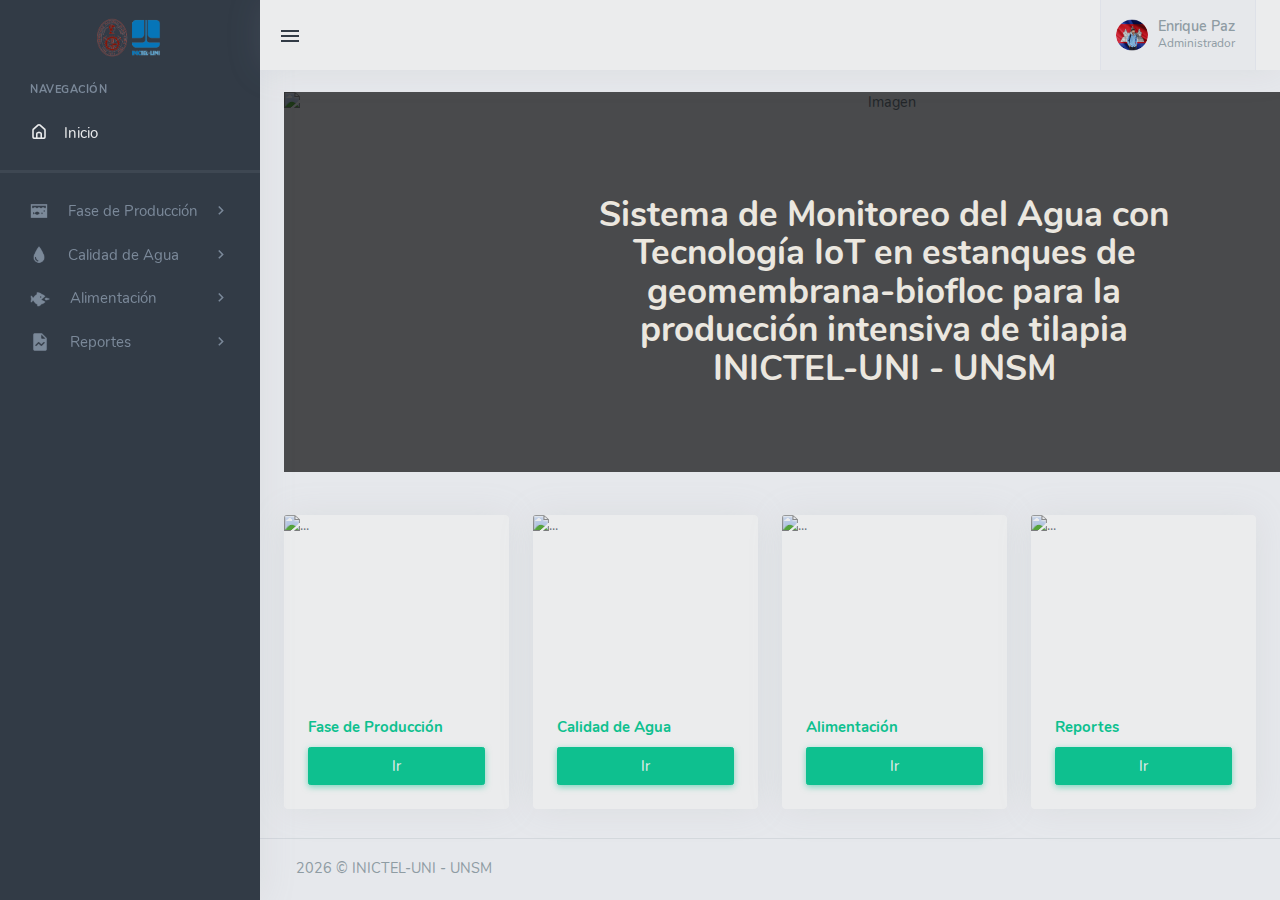
==== commit d0dc542d: "Version 1.0" ====
--- a/index.html
+++ b/index.html
@@ -1,20 +1,21 @@
-﻿<!DOCTYPE html>
+<!DOCTYPE html>
     <html lang="en">
 
     <head>
         <meta charset="utf-8">
-        <title>Dashboard | Hyper - Responsive Bootstrap 5 Admin Dashboard</title>
+        <title>Inicio</title>
         <meta name="viewport" content="width=device-width, initial-scale=1.0">
-        <meta content="A fully featured admin theme which can be used to build CRM, CMS, etc." name="description">
+        <meta content="Sistema de Monitoreo de Agua" name="description">
         <meta content="Coderthemes" name="author">
         <!-- App favicon -->
-        <link rel="shortcut icon" href="assets/images/favicon.ico">
+        <link rel="shortcut icon" href="assets/images/logo-inictel.ico">
 
         <!-- third party css -->
         <link href="assets/css/vendor/jquery-jvectormap-1.2.2.css" rel="stylesheet" type="text/css">
         <!-- third party css end -->
 
         <!-- App css -->
+        <link href="assets/css/style.css" rel="stylesheet" type="text/css">
         <link href="assets/css/icons.min.css" rel="stylesheet" type="text/css">
         <link href="assets/css/app.min.css" rel="stylesheet" type="text/css" id="light-style">
         <link href="assets/css/app-dark.min.css" rel="stylesheet" type="text/css" id="dark-style">
@@ -30,20 +31,20 @@
                 <!-- LOGO -->
                 <a href="index.html" class="logo text-center logo-light">
                     <span class="logo-lg">
-                        <img src="assets/images/logo.png" alt="" height="16">
+                        <img src="assets/images/logoproyec.png" alt="" height="54">
                     </span>
                     <span class="logo-sm">
-                        <img src="assets/images/logo_sm.png" alt="" height="16">
+                        <img src="assets/images/logoproyec.png" alt="" height="48">
                     </span>
                 </a>
 
                 <!-- LOGO -->
                 <a href="index.html" class="logo text-center logo-dark">
                     <span class="logo-lg">
-                        <img src="assets/images/logo-dark.png" alt="" height="16">
+                        <img src="assets/images/logoproyec.png" alt="" height="48">
                     </span>
                     <span class="logo-sm">
-                        <img src="assets/images/logo_sm_dark.png" alt="" height="16">
+                        <img src="assets/images/logoproyec.png" alt="" height="48">
                     </span>
                 </a>
     
@@ -63,18 +64,20 @@
                         <hr style="height: 3px;">
                         <li class="side-nav-item">
                             <a data-bs-toggle="collapse" href="#sidebarProduccion" aria-expanded="false" aria-controls="sidebarProduccion" class="side-nav-link">
-                                <img src="assets/images/icons_agua/produccion.png">
+                                <img src="assets/images/icons_agua/produccion.svg">
                                 <span> &nbsp &nbsp Fase de Producción </span>
                                 <span class="menu-arrow"></span>
                             </a>
                             <div class="collapse" id="sidebarProduccion">
                                 <ul class="side-nav-second-level">
                                     <li>
-                                        <a href="produc-formula.html">Fórmula</a>
-                                    </li>
-                                    <li>
-                                        <a href="produc-stats.html">Estadísticas</a>
-                                    </li>
+                                        <a href="produc-formula.html">Formulario</a>
+                                    </li>
+                                    <!--
+                                    <li>
+                                        <a href="#">Estadísticas</a>
+                                    </li>
+                                    -->
                                 </ul>
                             </div>
 
@@ -111,38 +114,40 @@
 
                         <li class="side-nav-item">
                             <a data-bs-toggle="collapse" href="#sidebarCalidad" aria-expanded="false" aria-controls="sidebarCalidad" class="side-nav-link">
-                                <img src="assets/images/icons_agua/calidad.png">
+                                <img src="assets/images/icons_agua/calidad.svg">
                                 <span> &nbsp &nbsp Calidad de Agua </span>
                                 <span class="menu-arrow"></span>
                             </a>
                             <div class="collapse" id="sidebarCalidad">
                                 <ul class="side-nav-second-level">
                                     <li>
-                                        <a href="produc-monitoreo.html">Monitoreo</a>
-                                    </li>
-                                    <li>
-                                        <a href="produc-margenes.html">Márgenes</a>
-                                    </li>
-                                    <li>
-                                        <a href="produc-eventos.html">Eventos</a>
-                                    </li>
+                                        <a href="calidad-monitoreo.html">Monitoreo</a>
+                                    </li>
+                                    <!--
+                                    <li>
+                                        <a href="#">Márgenes</a>
+                                    </li>
+                                    <li>
+                                        <a href="#">Eventos</a>
+                                    </li>
+                                    -->
                                 </ul>
                             </div>
                         </li>
 
                         <li class="side-nav-item">
                             <a data-bs-toggle="collapse" href="#sidebarAlimentacion" aria-expanded="false" aria-controls="sidebarAlimentacion" class="side-nav-link">
-                                <img src="assets/images/icons_agua/alimentacion.png">
+                                <img src="assets/images/icons_agua/alimentacion.svg">
                                 <span> &nbsp &nbsp Alimentación </span>
                                 <span class="menu-arrow"></span>
                             </a>
                             <div class="collapse" id="sidebarAlimentacion">
                                 <ul class="side-nav-second-level">
                                     <li>
-                                        <a href="produc-monitoreo.html">Fórmula</a>
-                                    </li>
-                                    <li>
-                                        <a href="produc-margenes.html">Estadísticas</a>
+                                        <a href="alimentacion-formula.html">Formulario</a>
+                                    </li>
+                                    <li>
+                                        <a href="alimentacion-estadisticas.html">Estadísticas</a>
                                     </li>
                                 </ul>
                             </div>
@@ -150,15 +155,17 @@
 
                         <li class="side-nav-item">
                             <a data-bs-toggle="collapse" href="#sidebarReportes" aria-expanded="false" aria-controls="sidebarReportes" class="side-nav-link">
-                                <img src="assets/images/icons_agua/reportes.png">
+                                <img src="assets/images/icons_agua/reportes.svg">
                                 <span> &nbsp &nbsp Reportes </span>
                                 <span class="menu-arrow"></span>
                             </a>
                             <div class="collapse" id="sidebarReportes">
                                 <ul class="side-nav-second-level">
-                                    <li>
-                                        <a href="report-historial.html">Historial</a>
-                                    </li>
+                                    <!--
+                                    <li>
+                                        <a href="#">Historial</a>
+                                    </li>
+                                    -->
                                 </ul>
                             </div>
                         </li>
@@ -230,475 +237,101 @@
                                 </div>
                             </li>
                         </ul>
+                        <button class="button-menu-mobile open-left">
+                            <i class="mdi mdi-menu"></i>
+                        </button>
                     </div>
                     <!-- end Topbar -->
                     
                     <!-- Start Content-->
-                    <div class="container-fluid">
-
+                    <div class="container">
+                        <br>
                         <div class="row">
-                            <div class="carousel">
-                                <div class="container-fluid">
-                                    <div class="owl-carousel">
-                                        <div class="carousel-item">
-                                            <div class="carousel-img">
-                                                <img src="assets/images/index.jpg" alt="Image">
-                                            </div>
-                                            <div class="carousel-text">
-                                                <h2 style="color: floralwhite; text-align: center;"><span style="font-size: 35px;">Sistema de Monitoreo del Agua con Tecnología IoT en estanques de geomembrana-biofloc para la producción intensiva de tilapia </span></h2>
-                                                <p style="text-align:justify";></p>
-                                            </div>
+                            <div class="container-index">
+                                <div class="image-container-index">
+                                    <div class="overlay"></div>
+                                    <img src="assets/images/index.jpg" alt="Imagen" class="centered-image-index" width="1200px" height="380px">
+                                    <h1 class="title-index">Sistema de Monitoreo del Agua con Tecnología IoT en estanques de geomembrana-biofloc para la producción intensiva de tilapia       INICTEL-UNI - UNSM</h1>
+                                    
+                                </div>
+                            </div>
+                            <!--
+                            <div class="carousel-img">
+                                <img src="assets/images/index.jpg" alt="Image" width="1295px" height="400px">
+                            </div>
+                            -->
+                        </div>
+                        <br>
+                        <br>
+                        
+                        <div class="row">
+                            <div class="col-md-6 col-lg-3">
+                                <div class="card">
+                                    <img src="assets/images/icons_agua/pestaña_produc.JPG" class="card-img-top" alt="..." height="180px">
+                                    <div class="card-body">
+                                        <h5 class="card-title"><a href="produc-formula.html" class="text-success stretched-link">Fase de Producción</a></h5>
+                                        <!--
+                                        <p class="card-text">
+                                            Descripción del módulo de Fase de producción.
+                                        </p>
+                                        -->
+                                        <div class="d-grid">
+                                            <button type="button" class="btn btn-xs btn-success">Ir</button>
                                         </div>
-                                    </div>
-                                </div>
-                                <br>
-                                <div class="row">
-                                    <div class="col-md-6 col-lg-3">
-                                        <div class="card">
-                                            <img src="assets/images/small/small-3.jpg" class="card-img-top" alt="...">
-                                            <div class="card-body">
-                                                <h5 class="card-title"><a href="#" class="text-success stretched-link">Card with stretched link</a></h5>
-                                                <p class="card-text">
-                                                    Some quick example text to build on the card up the bulk of the card's content.
-                                                </p>
-                                                <a href="#" class="btn btn-primary mt-2 stretched-link">Go somewhere</a>
-                                            </div> <!-- end card-body -->
-                                        </div> <!-- end card -->
-                                    </div> <!-- end col-->
-                                    <div class="col-md-6 col-lg-3">
-                                        <div class="card">
-                                            <img src="assets/images/small/small-3.jpg" class="card-img-top" alt="...">
-                                            <div class="card-body">
-                                                <h5 class="card-title"><a href="#" class="text-success stretched-link">Card with stretched link</a></h5>
-                                                <p class="card-text">
-                                                    Some quick example text to build on the card up the bulk of the card's content.
-                                                </p>
-                                                <a href="#" class="btn btn-primary mt-2 stretched-link">Go somewhere</a>
-                                            </div> <!-- end card-body -->
-                                        </div> <!-- end card -->
-                                    </div> <!-- end col-->
-                                    <div class="col-md-6 col-lg-3">
-                                        <div class="card">
-                                            <img src="assets/images/small/small-3.jpg" class="card-img-top" alt="...">
-                                            <div class="card-body">
-                                                <h5 class="card-title"><a href="#" class="text-success stretched-link">Card with stretched link</a></h5>
-                                                <p class="card-text">
-                                                    Some quick example text to build on the card up the bulk of the card's content.
-                                                </p>
-                                                <a href="#" class="btn btn-primary mt-2 stretched-link">Go somewhere</a>
-                                            </div> <!-- end card-body -->
-                                        </div> <!-- end card -->
-                                    </div> <!-- end col-->
-                                    <div class="col-md-6 col-lg-3">
-                                        <div class="card">
-                                            <img src="assets/images/small/small-3.jpg" class="card-img-top" alt="...">
-                                            <div class="card-body">
-                                                <h5 class="card-title"><a href="#" class="text-success stretched-link">Card with stretched link</a></h5>
-                                                <p class="card-text">
-                                                    Some quick example text to build on the card up the bulk of the card's content.
-                                                </p>
-                                                <a href="#" class="btn btn-primary mt-2 stretched-link">Go somewhere</a>
-                                            </div> <!-- end card-body -->
-                                        </div> <!-- end card -->
-                                    </div> <!-- end col-->
-                                </div>
-                            </div>
+                                    </div> <!-- end card-body -->
+                                </div> <!-- end card -->
+                            </div> <!-- end col-->
+                            <div class="col-md-6 col-lg-3">
+                                <div class="card">
+                                    <img src="assets/images/icons_agua/pestaña_calidad.JPG" class="card-img-top" alt="..." height="180px">
+                                    <div class="card-body">
+                                        <h5 class="card-title"><a href="calidad-monitoreo.html" class="text-success stretched-link">Calidad de Agua</a></h5>
+                                        <!--
+                                        <p class="card-text">
+                                            Descripción del módulo de Calidad del agua.
+                                        </p>
+                                        -->
+                                        <div class="d-grid">
+                                            <button type="button" class="btn btn-xs btn-success">Ir</button>
+                                        </div>
+                                    </div> <!-- end card-body -->
+                                </div> <!-- end card -->
+                            </div> <!-- end col-->
+                            <div class="col-md-6 col-lg-3">
+                                <div class="card">
+                                    <img src="assets/images/icons_agua/pestaña_alimentacion.JPG" class="card-img-top" alt="..." height="180px">
+                                    <div class="card-body">
+                                        <h5 class="card-title"><a href="alimentacion-formula.html" class="text-success stretched-link">Alimentación</a></h5>
+                                        <!--
+                                        <p class="card-text">
+                                            Descripción del módulo de Alimentación.
+                                        </p>
+                                        -->
+                                        <div class="d-grid">
+                                            <button type="button" class="btn btn-xs btn-success">Ir</button>
+                                        </div>
+                                    </div> <!-- end card-body -->
+                                </div> <!-- end card -->
+                            </div> <!-- end col-->
                             
-                        </div>
-                        <!-- end row -->
-
-                        <div class="row">
-                            <div class="col-lg-8">
+                            <div class="col-md-6 col-lg-3">
                                 <div class="card">
+                                    <img src="assets/images/icons_agua/pestaña_reportes.JPG" class="card-img-top" alt="..." height="180px">
                                     <div class="card-body">
-                                        <div class="dropdown float-end">
-                                            <a href="#" class="dropdown-toggle arrow-none card-drop" data-bs-toggle="dropdown" aria-expanded="false">
-                                                <i class="mdi mdi-dots-vertical"></i>
-                                            </a>
-                                            <div class="dropdown-menu dropdown-menu-end">
-                                                <!-- item-->
-                                                <a href="javascript:void(0);" class="dropdown-item">Sales Report</a>
-                                                <!-- item-->
-                                                <a href="javascript:void(0);" class="dropdown-item">Export Report</a>
-                                                <!-- item-->
-                                                <a href="javascript:void(0);" class="dropdown-item">Profit</a>
-                                                <!-- item-->
-                                                <a href="javascript:void(0);" class="dropdown-item">Action</a>
-                                            </div>
+                                        <h5 class="card-title"><a href="#" class="text-success stretched-link">Reportes</a></h5>
+                                        <!--
+                                        <p class="card-text">
+                                            Descripción por intervalos de tiempo del módulo de Reportes.
+                                        </p>
+                                        -->
+                                        <div class="d-grid">
+                                            <button type="button" class="btn btn-xs btn-success">Ir</button>
                                         </div>
-                                        <h4 class="header-title mb-3">Revenue</h4>
-
-                                        <div class="chart-content-bg">
-                                            <div class="row text-center">
-                                                <div class="col-md-6">
-                                                    <p class="text-muted mb-0 mt-3">Current Week</p>
-                                                    <h2 class="fw-normal mb-3">
-                                                        <small class="mdi mdi-checkbox-blank-circle text-primary align-middle me-1"></small>
-                                                        <span>$58,254</span>
-                                                    </h2>
-                                                </div>
-                                                <div class="col-md-6">
-                                                    <p class="text-muted mb-0 mt-3">Previous Week</p>
-                                                    <h2 class="fw-normal mb-3">
-                                                        <small class="mdi mdi-checkbox-blank-circle text-success align-middle me-1"></small>
-                                                        <span>$69,524</span>
-                                                    </h2>
-                                                </div>
-                                            </div>
-                                        </div>
-
-                                        <div class="dash-item-overlay d-none d-md-block" dir="ltr">
-                                            <h5>Today's Earning: $2,562.30</h5>
-                                            <p class="text-muted font-13 mb-3 mt-2">Etiam ultricies nisi vel augue. Curabitur ullamcorper ultricies nisi. Nam eget dui.
-                                                Etiam rhoncus...</p>
-                                            <a href="javascript: void(0);" class="btn btn-outline-primary">View Statements
-                                                <i class="mdi mdi-arrow-right ms-2"></i>
-                                            </a>
-                                        </div>
-                                        <div dir="ltr">
-                                            <div id="revenue-chart" class="apex-charts mt-3" data-colors="#727cf5,#0acf97"></div>
-                                        </div>
-                                    </div> <!-- end card-body-->
-                                </div> <!-- end card-->
-                            </div> <!-- end col-->
-
-                            <div class="col-lg-4">
-                                <div class="card">
-                                    <div class="card-body">
-                                        <div class="dropdown float-end">
-                                            <a href="#" class="dropdown-toggle arrow-none card-drop" data-bs-toggle="dropdown" aria-expanded="false">
-                                                <i class="mdi mdi-dots-vertical"></i>
-                                            </a>
-                                            <div class="dropdown-menu dropdown-menu-end">
-                                                <!-- item-->
-                                                <a href="javascript:void(0);" class="dropdown-item">Sales Report</a>
-                                                <!-- item-->
-                                                <a href="javascript:void(0);" class="dropdown-item">Export Report</a>
-                                                <!-- item-->
-                                                <a href="javascript:void(0);" class="dropdown-item">Profit</a>
-                                                <!-- item-->
-                                                <a href="javascript:void(0);" class="dropdown-item">Action</a>
-                                            </div>
-                                        </div>
-                                        <h4 class="header-title">Revenue By Location</h4>
-                                        <div class="mb-4 mt-4">
-                                            <div id="world-map-markers" style="height: 224px"></div>
-                                        </div>
-
-                                        <h5 class="mb-1 mt-0 fw-normal">New York</h5>
-                                        <div class="progress-w-percent">
-                                            <span class="progress-value fw-bold">72k </span>
-                                            <div class="progress progress-sm">
-                                                <div class="progress-bar" role="progressbar" style="width: 72%;" aria-valuenow="72" aria-valuemin="0" aria-valuemax="100"></div>
-                                            </div>
-                                        </div>
-
-                                        <h5 class="mb-1 mt-0 fw-normal">San Francisco</h5>
-                                        <div class="progress-w-percent">
-                                            <span class="progress-value fw-bold">39k </span>
-                                            <div class="progress progress-sm">
-                                                <div class="progress-bar" role="progressbar" style="width: 39%;" aria-valuenow="39" aria-valuemin="0" aria-valuemax="100"></div>
-                                            </div>
-                                        </div>
-
-                                        <h5 class="mb-1 mt-0 fw-normal">Sydney</h5>
-                                        <div class="progress-w-percent">
-                                            <span class="progress-value fw-bold">25k </span>
-                                            <div class="progress progress-sm">
-                                                <div class="progress-bar" role="progressbar" style="width: 39%;" aria-valuenow="39" aria-valuemin="0" aria-valuemax="100"></div>
-                                            </div>
-                                        </div>
-
-                                        <h5 class="mb-1 mt-0 fw-normal">Singapore</h5>
-                                        <div class="progress-w-percent mb-0">
-                                            <span class="progress-value fw-bold">61k </span>
-                                            <div class="progress progress-sm">
-                                                <div class="progress-bar" role="progressbar" style="width: 61%;" aria-valuenow="61" aria-valuemin="0" aria-valuemax="100"></div>
-                                            </div>
-                                        </div>
-                                    </div> <!-- end card-body-->
-                                </div> <!-- end card-->
+                                    </div> <!-- end card-body -->
+                                </div> <!-- end card -->
                             </div> <!-- end col-->
                         </div>
                         <!-- end row -->
-
-
-                        <div class="row">
-                            <div class="col-xl-6 col-lg-12 order-lg-2 order-xl-1">
-                                <div class="card">
-                                    <div class="card-body">
-                                        <a href="" class="btn btn-sm btn-link float-end">Export
-                                            <i class="mdi mdi-download ms-1"></i>
-                                        </a>
-                                        <h4 class="header-title mt-2 mb-3">Top Selling Products</h4>
-
-                                        <div class="table-responsive">
-                                            <table class="table table-centered table-nowrap table-hover mb-0">
-                                                <tbody>
-                                                    <tr>
-                                                        <td>
-                                                            <h5 class="font-14 my-1 fw-normal">ASOS Ridley High Waist</h5>
-                                                            <span class="text-muted font-13">07 April 2018</span>
-                                                        </td>
-                                                        <td>
-                                                            <h5 class="font-14 my-1 fw-normal">$79.49</h5>
-                                                            <span class="text-muted font-13">Price</span>
-                                                        </td>
-                                                        <td>
-                                                            <h5 class="font-14 my-1 fw-normal">82</h5>
-                                                            <span class="text-muted font-13">Quantity</span>
-                                                        </td>
-                                                        <td>
-                                                            <h5 class="font-14 my-1 fw-normal">$6,518.18</h5>
-                                                            <span class="text-muted font-13">Amount</span>
-                                                        </td>
-                                                    </tr>
-                                                    <tr>
-                                                        <td>
-                                                            <h5 class="font-14 my-1 fw-normal">Marco Lightweight Shirt</h5>
-                                                            <span class="text-muted font-13">25 March 2018</span>
-                                                        </td>
-                                                        <td>
-                                                            <h5 class="font-14 my-1 fw-normal">$128.50</h5>
-                                                            <span class="text-muted font-13">Price</span>
-                                                        </td>
-                                                        <td>
-                                                            <h5 class="font-14 my-1 fw-normal">37</h5>
-                                                            <span class="text-muted font-13">Quantity</span>
-                                                        </td>
-                                                        <td>
-                                                            <h5 class="font-14 my-1 fw-normal">$4,754.50</h5>
-                                                            <span class="text-muted font-13">Amount</span>
-                                                        </td>
-                                                    </tr>
-                                                    <tr>
-                                                        <td>
-                                                            <h5 class="font-14 my-1 fw-normal">Half Sleeve Shirt</h5>
-                                                            <span class="text-muted font-13">17 March 2018</span>
-                                                        </td>
-                                                        <td>
-                                                            <h5 class="font-14 my-1 fw-normal">$39.99</h5>
-                                                            <span class="text-muted font-13">Price</span>
-                                                        </td>
-                                                        <td>
-                                                            <h5 class="font-14 my-1 fw-normal">64</h5>
-                                                            <span class="text-muted font-13">Quantity</span>
-                                                        </td>
-                                                        <td>
-                                                            <h5 class="font-14 my-1 fw-normal">$2,559.36</h5>
-                                                            <span class="text-muted font-13">Amount</span>
-                                                        </td>
-                                                    </tr>
-                                                    <tr>
-                                                        <td>
-                                                            <h5 class="font-14 my-1 fw-normal">Lightweight Jacket</h5>
-                                                            <span class="text-muted font-13">12 March 2018</span>
-                                                        </td>
-                                                        <td>
-                                                            <h5 class="font-14 my-1 fw-normal">$20.00</h5>
-                                                            <span class="text-muted font-13">Price</span>
-                                                        </td>
-                                                        <td>
-                                                            <h5 class="font-14 my-1 fw-normal">184</h5>
-                                                            <span class="text-muted font-13">Quantity</span>
-                                                        </td>
-                                                        <td>
-                                                            <h5 class="font-14 my-1 fw-normal">$3,680.00</h5>
-                                                            <span class="text-muted font-13">Amount</span>
-                                                        </td>
-                                                    </tr>
-                                                    <tr>
-                                                        <td>
-                                                            <h5 class="font-14 my-1 fw-normal">Marco Shoes</h5>
-                                                            <span class="text-muted font-13">05 March 2018</span>
-                                                        </td>
-                                                        <td>
-                                                            <h5 class="font-14 my-1 fw-normal">$28.49</h5>
-                                                            <span class="text-muted font-13">Price</span>
-                                                        </td>
-                                                        <td>
-                                                            <h5 class="font-14 my-1 fw-normal">69</h5>
-                                                            <span class="text-muted font-13">Quantity</span>
-                                                        </td>
-                                                        <td>
-                                                            <h5 class="font-14 my-1 fw-normal">$1,965.81</h5>
-                                                            <span class="text-muted font-13">Amount</span>
-                                                        </td>
-                                                    </tr>
-
-                                                </tbody>
-                                            </table>
-                                        </div> <!-- end table-responsive-->
-                                    </div> <!-- end card-body-->
-                                </div> <!-- end card-->
-                            </div> <!-- end col-->
-
-                            <div class="col-xl-3 col-lg-6 order-lg-1">
-                                <div class="card">
-                                    <div class="card-body">
-                                        <div class="dropdown float-end">
-                                            <a href="#" class="dropdown-toggle arrow-none card-drop" data-bs-toggle="dropdown" aria-expanded="false">
-                                                <i class="mdi mdi-dots-vertical"></i>
-                                            </a>
-                                            <div class="dropdown-menu dropdown-menu-end">
-                                                <!-- item-->
-                                                <a href="javascript:void(0);" class="dropdown-item">Sales Report</a>
-                                                <!-- item-->
-                                                <a href="javascript:void(0);" class="dropdown-item">Export Report</a>
-                                                <!-- item-->
-                                                <a href="javascript:void(0);" class="dropdown-item">Profit</a>
-                                                <!-- item-->
-                                                <a href="javascript:void(0);" class="dropdown-item">Action</a>
-                                            </div>
-                                        </div>
-                                        <h4 class="header-title">Total Sales</h4>
-
-                                        <div id="average-sales" class="apex-charts mb-4 mt-4" data-colors="#727cf5,#0acf97,#fa5c7c,#ffbc00"></div>
-                                       
-
-                                        <div class="chart-widget-list">
-                                            <p>
-                                                <i class="mdi mdi-square text-primary"></i> Direct
-                                                <span class="float-end">$300.56</span>
-                                            </p>
-                                            <p>
-                                                <i class="mdi mdi-square text-danger"></i> Affilliate
-                                                <span class="float-end">$135.18</span>
-                                            </p>
-                                            <p>
-                                                <i class="mdi mdi-square text-success"></i> Sponsored
-                                                <span class="float-end">$48.96</span>
-                                            </p>
-                                            <p class="mb-0">
-                                                <i class="mdi mdi-square text-warning"></i> E-mail
-                                                <span class="float-end">$154.02</span>
-                                            </p>
-                                        </div>
-                                    </div> <!-- end card-body-->
-                                </div> <!-- end card-->
-                            </div> <!-- end col-->
-
-                            <div class="col-xl-3 col-lg-6 order-lg-1">
-                                <div class="card">
-                                    <div class="card-body">
-                                        <div class="dropdown float-end">
-                                            <a href="#" class="dropdown-toggle arrow-none card-drop" data-bs-toggle="dropdown" aria-expanded="false">
-                                                <i class="mdi mdi-dots-vertical"></i>
-                                            </a>
-                                            <div class="dropdown-menu dropdown-menu-end">
-                                                <!-- item-->
-                                                <a href="javascript:void(0);" class="dropdown-item">Sales Report</a>
-                                                <!-- item-->
-                                                <a href="javascript:void(0);" class="dropdown-item">Export Report</a>
-                                                <!-- item-->
-                                                <a href="javascript:void(0);" class="dropdown-item">Profit</a>
-                                                <!-- item-->
-                                                <a href="javascript:void(0);" class="dropdown-item">Action</a>
-                                            </div>
-                                        </div>
-                                        <h4 class="header-title mb-2">Recent Activity</h4>
-
-                                        <div data-simplebar="" style="max-height: 419px;"> 
-                                            <div class="timeline-alt pb-0">
-                                                <div class="timeline-item">
-                                                    <i class="mdi mdi-upload bg-info-lighten text-info timeline-icon"></i>
-                                                    <div class="timeline-item-info">
-                                                        <a href="#" class="text-info fw-bold mb-1 d-block">You sold an item</a>
-                                                        <small>Paul Burgess just purchased “Hyper - Admin Dashboard”!</small>
-                                                        <p class="mb-0 pb-2">
-                                                            <small class="text-muted">5 minutes ago</small>
-                                                        </p>
-                                                    </div>
-                                                </div>
-
-                                                <div class="timeline-item">
-                                                    <i class="mdi mdi-airplane bg-primary-lighten text-primary timeline-icon"></i>
-                                                    <div class="timeline-item-info">
-                                                        <a href="#" class="text-primary fw-bold mb-1 d-block">Product on the Bootstrap Market</a>
-                                                        <small>Dave Gamache added
-                                                            <span class="fw-bold">Admin Dashboard</span>
-                                                        </small>
-                                                        <p class="mb-0 pb-2">
-                                                            <small class="text-muted">30 minutes ago</small>
-                                                        </p>
-                                                    </div>
-                                                </div>
-
-                                                <div class="timeline-item">
-                                                    <i class="mdi mdi-microphone bg-info-lighten text-info timeline-icon"></i>
-                                                    <div class="timeline-item-info">
-                                                        <a href="#" class="text-info fw-bold mb-1 d-block">Robert Delaney</a>
-                                                        <small>Send you message
-                                                            <span class="fw-bold">"Are you there?"</span>
-                                                        </small>
-                                                        <p class="mb-0 pb-2">
-                                                            <small class="text-muted">2 hours ago</small>
-                                                        </p>
-                                                    </div>
-                                                </div>
-
-                                                <div class="timeline-item">
-                                                    <i class="mdi mdi-upload bg-primary-lighten text-primary timeline-icon"></i>
-                                                    <div class="timeline-item-info">
-                                                        <a href="#" class="text-primary fw-bold mb-1 d-block">Audrey Tobey</a>
-                                                        <small>Uploaded a photo
-                                                            <span class="fw-bold">"Error.jpg"</span>
-                                                        </small>
-                                                        <p class="mb-0 pb-2">
-                                                            <small class="text-muted">14 hours ago</small>
-                                                        </p>
-                                                    </div>
-                                                </div>
-
-                                                <div class="timeline-item">
-                                                    <i class="mdi mdi-upload bg-info-lighten text-info timeline-icon"></i>
-                                                    <div class="timeline-item-info">
-                                                        <a href="#" class="text-info fw-bold mb-1 d-block">You sold an item</a>
-                                                        <small>Paul Burgess just purchased “Hyper - Admin Dashboard”!</small>
-                                                        <p class="mb-0 pb-2">
-                                                            <small class="text-muted">16 hours ago</small>
-                                                        </p>
-                                                    </div>
-                                                </div>
-
-                                                <div class="timeline-item">
-                                                    <i class="mdi mdi-airplane bg-primary-lighten text-primary timeline-icon"></i>
-                                                    <div class="timeline-item-info">
-                                                        <a href="#" class="text-primary fw-bold mb-1 d-block">Product on the Bootstrap Market</a>
-                                                        <small>Dave Gamache added
-                                                            <span class="fw-bold">Admin Dashboard</span>
-                                                        </small>
-                                                        <p class="mb-0 pb-2">
-                                                            <small class="text-muted">22 hours ago</small>
-                                                        </p>
-                                                    </div>
-                                                </div>
-
-                                                <div class="timeline-item">
-                                                    <i class="mdi mdi-microphone bg-info-lighten text-info timeline-icon"></i>
-                                                    <div class="timeline-item-info">
-                                                        <a href="#" class="text-info fw-bold mb-1 d-block">Robert Delaney</a>
-                                                        <small>Send you message
-                                                            <span class="fw-bold">"Are you there?"</span>
-                                                        </small>
-                                                        <p class="mb-0 pb-2">
-                                                            <small class="text-muted">2 days ago</small>
-                                                        </p>
-                                                    </div>
-                                                </div>
-                                            </div>
-                                            <!-- end timeline -->
-                                        </div> <!-- end slimscroll -->
-                                    </div>
-                                    <!-- end card-body -->
-                                </div>
-                                <!-- end card-->
-                            </div>
-                            <!-- end col -->
-
-                        </div>
-                        <!-- end row -->
-
                     </div>
                     <!-- container -->
 
@@ -710,14 +343,7 @@
                     <div class="container-fluid">
                         <div class="row">
                             <div class="col-md-6">
-                                <script>document.write(new Date().getFullYear())</script> © Hyper - Coderthemes.com
-                            </div>
-                            <div class="col-md-6">
-                                <div class="text-md-end footer-links d-none d-md-block">
-                                    <a href="javascript: void(0);">About</a>
-                                    <a href="javascript: void(0);">Support</a>
-                                    <a href="javascript: void(0);">Contact Us</a>
-                                </div>
+                                <script>document.write(new Date().getFullYear())</script> © INICTEL-UNI - UNSM
                             </div>
                         </div>
                     </div>
@@ -741,8 +367,9 @@
         <script src="assets/js/vendor.min.js"></script>
         <script src="assets/js/app.min.js"></script>
 
-        <!-- third party js -->
+        <!-- third party js 
         <script src="assets/js/vendor/apexcharts.min.js"></script>
+        -->
         <script src="assets/js/vendor/jquery-jvectormap-1.2.2.min.js"></script>
         <script src="assets/js/vendor/jquery-jvectormap-world-mill-en.js"></script>
         <!-- third party js ends -->
--- a/assets/css/style.css
+++ b/assets/css/style.css
@@ -0,0 +1,39 @@
+.container-index {
+  text-align: center;
+}
+
+.image-container-index {
+  position: relative;
+  display: inline-block;
+  width: 1200px;
+}
+
+.centered-image-index {
+  display: block;
+  margin: 0 auto;
+}
+
+.overlay {
+  position: absolute;
+  top: 0;
+  left: 0;
+  width: 100%;
+  height: 100%;
+  background-color: rgba(0, 0, 0, 0.7); /* Cambia el último valor (0.7) para ajustar la opacidad */
+}
+
+.title-index {
+  position: absolute;
+  top: 50%;
+  left: 50%;
+  transform: translate(-50%, -50%);
+  font-family: Nunito,sans-serif;
+  font-size: 35px;
+  color: floralwhite;
+  text-align: center;
+}
+
+.card-datos{
+  align-items: center;
+  text-align: center;
+}